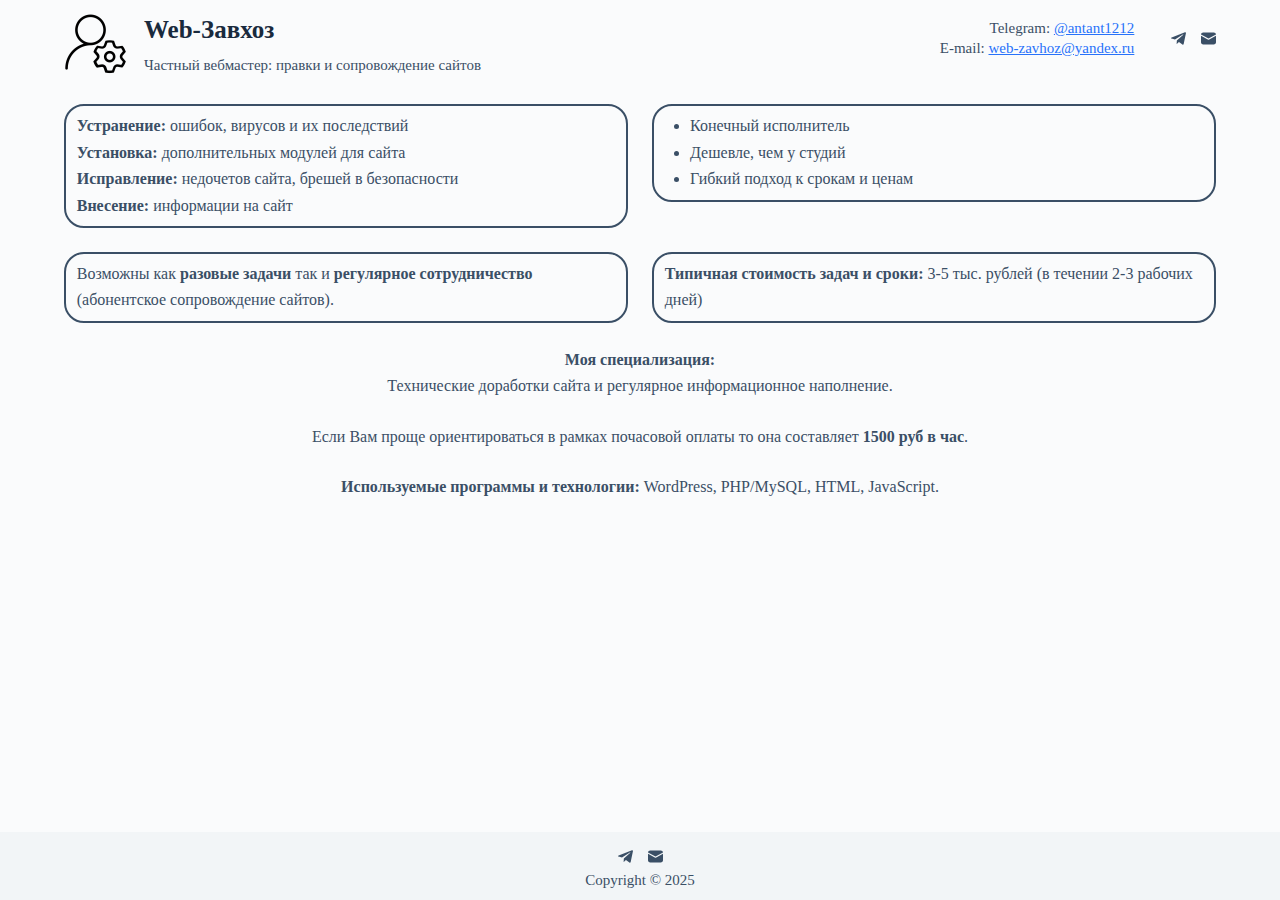
==== index.html @ 30b92ff2 "Add files via upload" ====
<!doctype html>
<html lang="ru-RU">
<head>
	
	<meta charset="UTF-8">
	<meta name="viewport" content="width=device-width, initial-scale=1, maximum-scale=5, viewport-fit=cover">
	<link rel="profile" href="https://gmpg.org/xfn/11">

	<title>Web-завхоз &#8212; Частный вебмастер: правки и сопровождение сайтов</title>
<meta name='robots' content='max-image-preview:large' />
	<style>img:is([sizes="auto" i], [sizes^="auto," i]) { contain-intrinsic-size: 3000px 1500px }</style>
	<link rel="alternate" type="application/rss+xml" title="Web-завхоз &raquo; Лента" href="feed/index.html" />
<link rel="alternate" type="application/rss+xml" title="Web-завхоз &raquo; Лента комментариев" href="comments/feed/index.html" />
<link rel='stylesheet' id='wp-block-library-css' href='wordpress/wp-includes/css/dist/block-library/style.min.css@ver=6.8.css' media='all' />
<style id='global-styles-inline-css'>
:root{--wp--preset--aspect-ratio--square: 1;--wp--preset--aspect-ratio--4-3: 4/3;--wp--preset--aspect-ratio--3-4: 3/4;--wp--preset--aspect-ratio--3-2: 3/2;--wp--preset--aspect-ratio--2-3: 2/3;--wp--preset--aspect-ratio--16-9: 16/9;--wp--preset--aspect-ratio--9-16: 9/16;--wp--preset--color--black: #000000;--wp--preset--color--cyan-bluish-gray: #abb8c3;--wp--preset--color--white: #ffffff;--wp--preset--color--pale-pink: #f78da7;--wp--preset--color--vivid-red: #cf2e2e;--wp--preset--color--luminous-vivid-orange: #ff6900;--wp--preset--color--luminous-vivid-amber: #fcb900;--wp--preset--color--light-green-cyan: #7bdcb5;--wp--preset--color--vivid-green-cyan: #00d084;--wp--preset--color--pale-cyan-blue: #8ed1fc;--wp--preset--color--vivid-cyan-blue: #0693e3;--wp--preset--color--vivid-purple: #9b51e0;--wp--preset--color--palette-color-1: var(--theme-palette-color-1, #2872fa);--wp--preset--color--palette-color-2: var(--theme-palette-color-2, #1559ed);--wp--preset--color--palette-color-3: var(--theme-palette-color-3, #3A4F66);--wp--preset--color--palette-color-4: var(--theme-palette-color-4, #192a3d);--wp--preset--color--palette-color-5: var(--theme-palette-color-5, #e1e8ed);--wp--preset--color--palette-color-6: var(--theme-palette-color-6, #f2f5f7);--wp--preset--color--palette-color-7: var(--theme-palette-color-7, #FAFBFC);--wp--preset--color--palette-color-8: var(--theme-palette-color-8, #ffffff);--wp--preset--gradient--vivid-cyan-blue-to-vivid-purple: linear-gradient(135deg,rgba(6,147,227,1) 0%,rgb(155,81,224) 100%);--wp--preset--gradient--light-green-cyan-to-vivid-green-cyan: linear-gradient(135deg,rgb(122,220,180) 0%,rgb(0,208,130) 100%);--wp--preset--gradient--luminous-vivid-amber-to-luminous-vivid-orange: linear-gradient(135deg,rgba(252,185,0,1) 0%,rgba(255,105,0,1) 100%);--wp--preset--gradient--luminous-vivid-orange-to-vivid-red: linear-gradient(135deg,rgba(255,105,0,1) 0%,rgb(207,46,46) 100%);--wp--preset--gradient--very-light-gray-to-cyan-bluish-gray: linear-gradient(135deg,rgb(238,238,238) 0%,rgb(169,184,195) 100%);--wp--preset--gradient--cool-to-warm-spectrum: linear-gradient(135deg,rgb(74,234,220) 0%,rgb(151,120,209) 20%,rgb(207,42,186) 40%,rgb(238,44,130) 60%,rgb(251,105,98) 80%,rgb(254,248,76) 100%);--wp--preset--gradient--blush-light-purple: linear-gradient(135deg,rgb(255,206,236) 0%,rgb(152,150,240) 100%);--wp--preset--gradient--blush-bordeaux: linear-gradient(135deg,rgb(254,205,165) 0%,rgb(254,45,45) 50%,rgb(107,0,62) 100%);--wp--preset--gradient--luminous-dusk: linear-gradient(135deg,rgb(255,203,112) 0%,rgb(199,81,192) 50%,rgb(65,88,208) 100%);--wp--preset--gradient--pale-ocean: linear-gradient(135deg,rgb(255,245,203) 0%,rgb(182,227,212) 50%,rgb(51,167,181) 100%);--wp--preset--gradient--electric-grass: linear-gradient(135deg,rgb(202,248,128) 0%,rgb(113,206,126) 100%);--wp--preset--gradient--midnight: linear-gradient(135deg,rgb(2,3,129) 0%,rgb(40,116,252) 100%);--wp--preset--gradient--juicy-peach: linear-gradient(to right, #ffecd2 0%, #fcb69f 100%);--wp--preset--gradient--young-passion: linear-gradient(to right, #ff8177 0%, #ff867a 0%, #ff8c7f 21%, #f99185 52%, #cf556c 78%, #b12a5b 100%);--wp--preset--gradient--true-sunset: linear-gradient(to right, #fa709a 0%, #fee140 100%);--wp--preset--gradient--morpheus-den: linear-gradient(to top, #30cfd0 0%, #330867 100%);--wp--preset--gradient--plum-plate: linear-gradient(135deg, #667eea 0%, #764ba2 100%);--wp--preset--gradient--aqua-splash: linear-gradient(15deg, #13547a 0%, #80d0c7 100%);--wp--preset--gradient--love-kiss: linear-gradient(to top, #ff0844 0%, #ffb199 100%);--wp--preset--gradient--new-retrowave: linear-gradient(to top, #3b41c5 0%, #a981bb 49%, #ffc8a9 100%);--wp--preset--gradient--plum-bath: linear-gradient(to top, #cc208e 0%, #6713d2 100%);--wp--preset--gradient--high-flight: linear-gradient(to right, #0acffe 0%, #495aff 100%);--wp--preset--gradient--teen-party: linear-gradient(-225deg, #FF057C 0%, #8D0B93 50%, #321575 100%);--wp--preset--gradient--fabled-sunset: linear-gradient(-225deg, #231557 0%, #44107A 29%, #FF1361 67%, #FFF800 100%);--wp--preset--gradient--arielle-smile: radial-gradient(circle 248px at center, #16d9e3 0%, #30c7ec 47%, #46aef7 100%);--wp--preset--gradient--itmeo-branding: linear-gradient(180deg, #2af598 0%, #009efd 100%);--wp--preset--gradient--deep-blue: linear-gradient(to right, #6a11cb 0%, #2575fc 100%);--wp--preset--gradient--strong-bliss: linear-gradient(to right, #f78ca0 0%, #f9748f 19%, #fd868c 60%, #fe9a8b 100%);--wp--preset--gradient--sweet-period: linear-gradient(to top, #3f51b1 0%, #5a55ae 13%, #7b5fac 25%, #8f6aae 38%, #a86aa4 50%, #cc6b8e 62%, #f18271 75%, #f3a469 87%, #f7c978 100%);--wp--preset--gradient--purple-division: linear-gradient(to top, #7028e4 0%, #e5b2ca 100%);--wp--preset--gradient--cold-evening: linear-gradient(to top, #0c3483 0%, #a2b6df 100%, #6b8cce 100%, #a2b6df 100%);--wp--preset--gradient--mountain-rock: linear-gradient(to right, #868f96 0%, #596164 100%);--wp--preset--gradient--desert-hump: linear-gradient(to top, #c79081 0%, #dfa579 100%);--wp--preset--gradient--ethernal-constance: linear-gradient(to top, #09203f 0%, #537895 100%);--wp--preset--gradient--happy-memories: linear-gradient(-60deg, #ff5858 0%, #f09819 100%);--wp--preset--gradient--grown-early: linear-gradient(to top, #0ba360 0%, #3cba92 100%);--wp--preset--gradient--morning-salad: linear-gradient(-225deg, #B7F8DB 0%, #50A7C2 100%);--wp--preset--gradient--night-call: linear-gradient(-225deg, #AC32E4 0%, #7918F2 48%, #4801FF 100%);--wp--preset--gradient--mind-crawl: linear-gradient(-225deg, #473B7B 0%, #3584A7 51%, #30D2BE 100%);--wp--preset--gradient--angel-care: linear-gradient(-225deg, #FFE29F 0%, #FFA99F 48%, #FF719A 100%);--wp--preset--gradient--juicy-cake: linear-gradient(to top, #e14fad 0%, #f9d423 100%);--wp--preset--gradient--rich-metal: linear-gradient(to right, #d7d2cc 0%, #304352 100%);--wp--preset--gradient--mole-hall: linear-gradient(-20deg, #616161 0%, #9bc5c3 100%);--wp--preset--gradient--cloudy-knoxville: linear-gradient(120deg, #fdfbfb 0%, #ebedee 100%);--wp--preset--gradient--soft-grass: linear-gradient(to top, #c1dfc4 0%, #deecdd 100%);--wp--preset--gradient--saint-petersburg: linear-gradient(135deg, #f5f7fa 0%, #c3cfe2 100%);--wp--preset--gradient--everlasting-sky: linear-gradient(135deg, #fdfcfb 0%, #e2d1c3 100%);--wp--preset--gradient--kind-steel: linear-gradient(-20deg, #e9defa 0%, #fbfcdb 100%);--wp--preset--gradient--over-sun: linear-gradient(60deg, #abecd6 0%, #fbed96 100%);--wp--preset--gradient--premium-white: linear-gradient(to top, #d5d4d0 0%, #d5d4d0 1%, #eeeeec 31%, #efeeec 75%, #e9e9e7 100%);--wp--preset--gradient--clean-mirror: linear-gradient(45deg, #93a5cf 0%, #e4efe9 100%);--wp--preset--gradient--wild-apple: linear-gradient(to top, #d299c2 0%, #fef9d7 100%);--wp--preset--gradient--snow-again: linear-gradient(to top, #e6e9f0 0%, #eef1f5 100%);--wp--preset--gradient--confident-cloud: linear-gradient(to top, #dad4ec 0%, #dad4ec 1%, #f3e7e9 100%);--wp--preset--gradient--glass-water: linear-gradient(to top, #dfe9f3 0%, white 100%);--wp--preset--gradient--perfect-white: linear-gradient(-225deg, #E3FDF5 0%, #FFE6FA 100%);--wp--preset--font-size--small: 13px;--wp--preset--font-size--medium: 20px;--wp--preset--font-size--large: clamp(22px, 1.375rem + ((1vw - 3.2px) * 0.625), 30px);--wp--preset--font-size--x-large: clamp(30px, 1.875rem + ((1vw - 3.2px) * 1.563), 50px);--wp--preset--font-size--xx-large: clamp(45px, 2.813rem + ((1vw - 3.2px) * 2.734), 80px);--wp--preset--spacing--20: 0.44rem;--wp--preset--spacing--30: 0.67rem;--wp--preset--spacing--40: 1rem;--wp--preset--spacing--50: 1.5rem;--wp--preset--spacing--60: 2.25rem;--wp--preset--spacing--70: 3.38rem;--wp--preset--spacing--80: 5.06rem;--wp--preset--shadow--natural: 6px 6px 9px rgba(0, 0, 0, 0.2);--wp--preset--shadow--deep: 12px 12px 50px rgba(0, 0, 0, 0.4);--wp--preset--shadow--sharp: 6px 6px 0px rgba(0, 0, 0, 0.2);--wp--preset--shadow--outlined: 6px 6px 0px -3px rgba(255, 255, 255, 1), 6px 6px rgba(0, 0, 0, 1);--wp--preset--shadow--crisp: 6px 6px 0px rgba(0, 0, 0, 1);}:root { --wp--style--global--content-size: var(--theme-block-max-width);--wp--style--global--wide-size: var(--theme-block-wide-max-width); }:where(body) { margin: 0; }.wp-site-blocks > .alignleft { float: left; margin-right: 2em; }.wp-site-blocks > .alignright { float: right; margin-left: 2em; }.wp-site-blocks > .aligncenter { justify-content: center; margin-left: auto; margin-right: auto; }:where(.wp-site-blocks) > * { margin-block-start: var(--theme-content-spacing); margin-block-end: 0; }:where(.wp-site-blocks) > :first-child { margin-block-start: 0; }:where(.wp-site-blocks) > :last-child { margin-block-end: 0; }:root { --wp--style--block-gap: var(--theme-content-spacing); }:root :where(.is-layout-flow) > :first-child{margin-block-start: 0;}:root :where(.is-layout-flow) > :last-child{margin-block-end: 0;}:root :where(.is-layout-flow) > *{margin-block-start: var(--theme-content-spacing);margin-block-end: 0;}:root :where(.is-layout-constrained) > :first-child{margin-block-start: 0;}:root :where(.is-layout-constrained) > :last-child{margin-block-end: 0;}:root :where(.is-layout-constrained) > *{margin-block-start: var(--theme-content-spacing);margin-block-end: 0;}:root :where(.is-layout-flex){gap: var(--theme-content-spacing);}:root :where(.is-layout-grid){gap: var(--theme-content-spacing);}.is-layout-flow > .alignleft{float: left;margin-inline-start: 0;margin-inline-end: 2em;}.is-layout-flow > .alignright{float: right;margin-inline-start: 2em;margin-inline-end: 0;}.is-layout-flow > .aligncenter{margin-left: auto !important;margin-right: auto !important;}.is-layout-constrained > .alignleft{float: left;margin-inline-start: 0;margin-inline-end: 2em;}.is-layout-constrained > .alignright{float: right;margin-inline-start: 2em;margin-inline-end: 0;}.is-layout-constrained > .aligncenter{margin-left: auto !important;margin-right: auto !important;}.is-layout-constrained > :where(:not(.alignleft):not(.alignright):not(.alignfull)){max-width: var(--wp--style--global--content-size);margin-left: auto !important;margin-right: auto !important;}.is-layout-constrained > .alignwide{max-width: var(--wp--style--global--wide-size);}body .is-layout-flex{display: flex;}.is-layout-flex{flex-wrap: wrap;align-items: center;}.is-layout-flex > :is(*, div){margin: 0;}body .is-layout-grid{display: grid;}.is-layout-grid > :is(*, div){margin: 0;}body{padding-top: 0px;padding-right: 0px;padding-bottom: 0px;padding-left: 0px;}.has-black-color{color: var(--wp--preset--color--black) !important;}.has-cyan-bluish-gray-color{color: var(--wp--preset--color--cyan-bluish-gray) !important;}.has-white-color{color: var(--wp--preset--color--white) !important;}.has-pale-pink-color{color: var(--wp--preset--color--pale-pink) !important;}.has-vivid-red-color{color: var(--wp--preset--color--vivid-red) !important;}.has-luminous-vivid-orange-color{color: var(--wp--preset--color--luminous-vivid-orange) !important;}.has-luminous-vivid-amber-color{color: var(--wp--preset--color--luminous-vivid-amber) !important;}.has-light-green-cyan-color{color: var(--wp--preset--color--light-green-cyan) !important;}.has-vivid-green-cyan-color{color: var(--wp--preset--color--vivid-green-cyan) !important;}.has-pale-cyan-blue-color{color: var(--wp--preset--color--pale-cyan-blue) !important;}.has-vivid-cyan-blue-color{color: var(--wp--preset--color--vivid-cyan-blue) !important;}.has-vivid-purple-color{color: var(--wp--preset--color--vivid-purple) !important;}.has-palette-color-1-color{color: var(--wp--preset--color--palette-color-1) !important;}.has-palette-color-2-color{color: var(--wp--preset--color--palette-color-2) !important;}.has-palette-color-3-color{color: var(--wp--preset--color--palette-color-3) !important;}.has-palette-color-4-color{color: var(--wp--preset--color--palette-color-4) !important;}.has-palette-color-5-color{color: var(--wp--preset--color--palette-color-5) !important;}.has-palette-color-6-color{color: var(--wp--preset--color--palette-color-6) !important;}.has-palette-color-7-color{color: var(--wp--preset--color--palette-color-7) !important;}.has-palette-color-8-color{color: var(--wp--preset--color--palette-color-8) !important;}.has-black-background-color{background-color: var(--wp--preset--color--black) !important;}.has-cyan-bluish-gray-background-color{background-color: var(--wp--preset--color--cyan-bluish-gray) !important;}.has-white-background-color{background-color: var(--wp--preset--color--white) !important;}.has-pale-pink-background-color{background-color: var(--wp--preset--color--pale-pink) !important;}.has-vivid-red-background-color{background-color: var(--wp--preset--color--vivid-red) !important;}.has-luminous-vivid-orange-background-color{background-color: var(--wp--preset--color--luminous-vivid-orange) !important;}.has-luminous-vivid-amber-background-color{background-color: var(--wp--preset--color--luminous-vivid-amber) !important;}.has-light-green-cyan-background-color{background-color: var(--wp--preset--color--light-green-cyan) !important;}.has-vivid-green-cyan-background-color{background-color: var(--wp--preset--color--vivid-green-cyan) !important;}.has-pale-cyan-blue-background-color{background-color: var(--wp--preset--color--pale-cyan-blue) !important;}.has-vivid-cyan-blue-background-color{background-color: var(--wp--preset--color--vivid-cyan-blue) !important;}.has-vivid-purple-background-color{background-color: var(--wp--preset--color--vivid-purple) !important;}.has-palette-color-1-background-color{background-color: var(--wp--preset--color--palette-color-1) !important;}.has-palette-color-2-background-color{background-color: var(--wp--preset--color--palette-color-2) !important;}.has-palette-color-3-background-color{background-color: var(--wp--preset--color--palette-color-3) !important;}.has-palette-color-4-background-color{background-color: var(--wp--preset--color--palette-color-4) !important;}.has-palette-color-5-background-color{background-color: var(--wp--preset--color--palette-color-5) !important;}.has-palette-color-6-background-color{background-color: var(--wp--preset--color--palette-color-6) !important;}.has-palette-color-7-background-color{background-color: var(--wp--preset--color--palette-color-7) !important;}.has-palette-color-8-background-color{background-color: var(--wp--preset--color--palette-color-8) !important;}.has-black-border-color{border-color: var(--wp--preset--color--black) !important;}.has-cyan-bluish-gray-border-color{border-color: var(--wp--preset--color--cyan-bluish-gray) !important;}.has-white-border-color{border-color: var(--wp--preset--color--white) !important;}.has-pale-pink-border-color{border-color: var(--wp--preset--color--pale-pink) !important;}.has-vivid-red-border-color{border-color: var(--wp--preset--color--vivid-red) !important;}.has-luminous-vivid-orange-border-color{border-color: var(--wp--preset--color--luminous-vivid-orange) !important;}.has-luminous-vivid-amber-border-color{border-color: var(--wp--preset--color--luminous-vivid-amber) !important;}.has-light-green-cyan-border-color{border-color: var(--wp--preset--color--light-green-cyan) !important;}.has-vivid-green-cyan-border-color{border-color: var(--wp--preset--color--vivid-green-cyan) !important;}.has-pale-cyan-blue-border-color{border-color: var(--wp--preset--color--pale-cyan-blue) !important;}.has-vivid-cyan-blue-border-color{border-color: var(--wp--preset--color--vivid-cyan-blue) !important;}.has-vivid-purple-border-color{border-color: var(--wp--preset--color--vivid-purple) !important;}.has-palette-color-1-border-color{border-color: var(--wp--preset--color--palette-color-1) !important;}.has-palette-color-2-border-color{border-color: var(--wp--preset--color--palette-color-2) !important;}.has-palette-color-3-border-color{border-color: var(--wp--preset--color--palette-color-3) !important;}.has-palette-color-4-border-color{border-color: var(--wp--preset--color--palette-color-4) !important;}.has-palette-color-5-border-color{border-color: var(--wp--preset--color--palette-color-5) !important;}.has-palette-color-6-border-color{border-color: var(--wp--preset--color--palette-color-6) !important;}.has-palette-color-7-border-color{border-color: var(--wp--preset--color--palette-color-7) !important;}.has-palette-color-8-border-color{border-color: var(--wp--preset--color--palette-color-8) !important;}.has-vivid-cyan-blue-to-vivid-purple-gradient-background{background: var(--wp--preset--gradient--vivid-cyan-blue-to-vivid-purple) !important;}.has-light-green-cyan-to-vivid-green-cyan-gradient-background{background: var(--wp--preset--gradient--light-green-cyan-to-vivid-green-cyan) !important;}.has-luminous-vivid-amber-to-luminous-vivid-orange-gradient-background{background: var(--wp--preset--gradient--luminous-vivid-amber-to-luminous-vivid-orange) !important;}.has-luminous-vivid-orange-to-vivid-red-gradient-background{background: var(--wp--preset--gradient--luminous-vivid-orange-to-vivid-red) !important;}.has-very-light-gray-to-cyan-bluish-gray-gradient-background{background: var(--wp--preset--gradient--very-light-gray-to-cyan-bluish-gray) !important;}.has-cool-to-warm-spectrum-gradient-background{background: var(--wp--preset--gradient--cool-to-warm-spectrum) !important;}.has-blush-light-purple-gradient-background{background: var(--wp--preset--gradient--blush-light-purple) !important;}.has-blush-bordeaux-gradient-background{background: var(--wp--preset--gradient--blush-bordeaux) !important;}.has-luminous-dusk-gradient-background{background: var(--wp--preset--gradient--luminous-dusk) !important;}.has-pale-ocean-gradient-background{background: var(--wp--preset--gradient--pale-ocean) !important;}.has-electric-grass-gradient-background{background: var(--wp--preset--gradient--electric-grass) !important;}.has-midnight-gradient-background{background: var(--wp--preset--gradient--midnight) !important;}.has-juicy-peach-gradient-background{background: var(--wp--preset--gradient--juicy-peach) !important;}.has-young-passion-gradient-background{background: var(--wp--preset--gradient--young-passion) !important;}.has-true-sunset-gradient-background{background: var(--wp--preset--gradient--true-sunset) !important;}.has-morpheus-den-gradient-background{background: var(--wp--preset--gradient--morpheus-den) !important;}.has-plum-plate-gradient-background{background: var(--wp--preset--gradient--plum-plate) !important;}.has-aqua-splash-gradient-background{background: var(--wp--preset--gradient--aqua-splash) !important;}.has-love-kiss-gradient-background{background: var(--wp--preset--gradient--love-kiss) !important;}.has-new-retrowave-gradient-background{background: var(--wp--preset--gradient--new-retrowave) !important;}.has-plum-bath-gradient-background{background: var(--wp--preset--gradient--plum-bath) !important;}.has-high-flight-gradient-background{background: var(--wp--preset--gradient--high-flight) !important;}.has-teen-party-gradient-background{background: var(--wp--preset--gradient--teen-party) !important;}.has-fabled-sunset-gradient-background{background: var(--wp--preset--gradient--fabled-sunset) !important;}.has-arielle-smile-gradient-background{background: var(--wp--preset--gradient--arielle-smile) !important;}.has-itmeo-branding-gradient-background{background: var(--wp--preset--gradient--itmeo-branding) !important;}.has-deep-blue-gradient-background{background: var(--wp--preset--gradient--deep-blue) !important;}.has-strong-bliss-gradient-background{background: var(--wp--preset--gradient--strong-bliss) !important;}.has-sweet-period-gradient-background{background: var(--wp--preset--gradient--sweet-period) !important;}.has-purple-division-gradient-background{background: var(--wp--preset--gradient--purple-division) !important;}.has-cold-evening-gradient-background{background: var(--wp--preset--gradient--cold-evening) !important;}.has-mountain-rock-gradient-background{background: var(--wp--preset--gradient--mountain-rock) !important;}.has-desert-hump-gradient-background{background: var(--wp--preset--gradient--desert-hump) !important;}.has-ethernal-constance-gradient-background{background: var(--wp--preset--gradient--ethernal-constance) !important;}.has-happy-memories-gradient-background{background: var(--wp--preset--gradient--happy-memories) !important;}.has-grown-early-gradient-background{background: var(--wp--preset--gradient--grown-early) !important;}.has-morning-salad-gradient-background{background: var(--wp--preset--gradient--morning-salad) !important;}.has-night-call-gradient-background{background: var(--wp--preset--gradient--night-call) !important;}.has-mind-crawl-gradient-background{background: var(--wp--preset--gradient--mind-crawl) !important;}.has-angel-care-gradient-background{background: var(--wp--preset--gradient--angel-care) !important;}.has-juicy-cake-gradient-background{background: var(--wp--preset--gradient--juicy-cake) !important;}.has-rich-metal-gradient-background{background: var(--wp--preset--gradient--rich-metal) !important;}.has-mole-hall-gradient-background{background: var(--wp--preset--gradient--mole-hall) !important;}.has-cloudy-knoxville-gradient-background{background: var(--wp--preset--gradient--cloudy-knoxville) !important;}.has-soft-grass-gradient-background{background: var(--wp--preset--gradient--soft-grass) !important;}.has-saint-petersburg-gradient-background{background: var(--wp--preset--gradient--saint-petersburg) !important;}.has-everlasting-sky-gradient-background{background: var(--wp--preset--gradient--everlasting-sky) !important;}.has-kind-steel-gradient-background{background: var(--wp--preset--gradient--kind-steel) !important;}.has-over-sun-gradient-background{background: var(--wp--preset--gradient--over-sun) !important;}.has-premium-white-gradient-background{background: var(--wp--preset--gradient--premium-white) !important;}.has-clean-mirror-gradient-background{background: var(--wp--preset--gradient--clean-mirror) !important;}.has-wild-apple-gradient-background{background: var(--wp--preset--gradient--wild-apple) !important;}.has-snow-again-gradient-background{background: var(--wp--preset--gradient--snow-again) !important;}.has-confident-cloud-gradient-background{background: var(--wp--preset--gradient--confident-cloud) !important;}.has-glass-water-gradient-background{background: var(--wp--preset--gradient--glass-water) !important;}.has-perfect-white-gradient-background{background: var(--wp--preset--gradient--perfect-white) !important;}.has-small-font-size{font-size: var(--wp--preset--font-size--small) !important;}.has-medium-font-size{font-size: var(--wp--preset--font-size--medium) !important;}.has-large-font-size{font-size: var(--wp--preset--font-size--large) !important;}.has-x-large-font-size{font-size: var(--wp--preset--font-size--x-large) !important;}.has-xx-large-font-size{font-size: var(--wp--preset--font-size--xx-large) !important;}
:root :where(.wp-block-pullquote){font-size: clamp(0.984em, 0.984rem + ((1vw - 0.2em) * 0.645), 1.5em);line-height: 1.6;}
</style>
<link rel='stylesheet' id='parent-style-css' href='wordpress/wp-content/themes/blocksy/style.css@ver=6.8.css' media='all' />
<link rel='stylesheet' id='child-style-css' href='wordpress/wp-content/themes/blocksy-child/style.css@ver=1.0.css' media='all' />
<link rel='stylesheet' id='ct-main-styles-css' href='wordpress/wp-content/themes/blocksy/static/bundle/main.min.css@ver=2.0.92.css' media='all' />
<link rel="https://api.w.org/" href="wp-json/index.html" /><link rel="alternate" title="JSON" type="application/json" href="wp-json/wp/v2/pages/35" /><link rel="EditURI" type="application/rsd+xml" title="RSD" href="https://web-zavhoz.ru/wordpress/xmlrpc.php?rsd" />
<meta name="generator" content="WordPress 6.8" />
<link rel="canonical" href="index.html" />
<link rel='shortlink' href='index.html' />
<link rel="alternate" title="oEmbed (JSON)" type="application/json+oembed" href="https://web-zavhoz.ru/wp-json/oembed/1.0/embed@url=https%3A%2F%2Fweb-zavhoz.ru%2F" />
<link rel="alternate" title="oEmbed (XML)" type="text/xml+oembed" href="https://web-zavhoz.ru/wp-json/oembed/1.0/embed@url=https%3A%2F%2Fweb-zavhoz.ru%2F&amp;format=xml.tmp" />
<noscript><link rel='stylesheet' href='wordpress/wp-content/themes/blocksy/static/bundle/no-scripts.min.css' type='text/css'></noscript>
<style id="ct-main-styles-inline-css">[data-header*="type-1"] .ct-header [data-id="logo"] .site-logo-container {--logo-max-height:64px;} [data-header*="type-1"] .ct-header [data-id="logo"] .site-title {--theme-font-weight:700;--theme-text-transform:capitalize;--theme-text-decoration:none;--theme-font-size:25px;--theme-line-height:1.5;--theme-link-initial-color:var(--theme-palette-color-4);} [data-header*="type-1"] .ct-header [data-id="logo"] .site-description {--theme-font-weight:500;--theme-font-size:15px;} [data-header*="type-1"] .ct-header [data-id="logo"] {--margin:8pt 0pt 0pt 0pt !important;} [data-header*="type-1"] .ct-header [data-row*="middle"] {--height:20px;background-color:rgba(255, 255, 255, 0);background-image:none;--theme-border-top:none;--theme-border-bottom:none;--theme-box-shadow:none;} [data-header*="type-1"] .ct-header [data-row*="middle"] > div {--theme-border-top:none;--theme-border-bottom:none;} [data-header*="type-1"] [data-id="mobile-menu"] {--theme-font-weight:700;--theme-font-size:20px;--theme-link-initial-color:#ffffff;--mobile-menu-divider:none;} [data-header*="type-1"] #offcanvas {--theme-box-shadow:0px 0px 70px rgba(0, 0, 0, 0.35);--side-panel-width:500px;--panel-content-height:100%;} [data-header*="type-1"] #offcanvas .ct-panel-inner {background-color:rgba(18, 21, 25, 0.98);} [data-header*="type-1"] [data-id="socials"].ct-header-socials .ct-label {--theme-font-weight:600;--theme-text-transform:uppercase;--theme-font-size:12px;} [data-header*="type-1"] [data-id="socials"].ct-header-socials [data-color="custom"] {--background-color:rgba(218, 222, 228, 0.3);--background-hover-color:var(--theme-palette-color-1);} [data-header*="type-1"] .ct-header [data-id="text"] {--max-width:100%;--theme-font-size:15px;--theme-line-height:1.3;--margin:0pt 20pt 0pt 0pt !important;--horizontal-alignment:right;} [data-header*="type-1"] {--header-height:20px;} [data-header*="type-1"] .ct-header {background-image:none;} [data-footer*="type-1"] .ct-footer [data-row*="bottom"] > div {--container-spacing:0px;--theme-border:none;--theme-border-top:none;--theme-border-bottom:none;--grid-template-columns:initial;} [data-footer*="type-1"] .ct-footer [data-row*="bottom"] .widget-title {--theme-font-size:16px;} [data-footer*="type-1"] .ct-footer [data-row*="bottom"] {--theme-border-top:none;--theme-border-bottom:none;background-color:transparent;} [data-footer*="type-1"] [data-id="copyright"] {--theme-font-weight:400;--theme-font-size:15px;--theme-line-height:1.3;} [data-footer*="type-1"] [data-column="copyright"] {--horizontal-alignment:center;} [data-footer*="type-1"] .ct-footer [data-row*="middle"] > div {--container-spacing:7px;--theme-border:none;--theme-border-top:none;--theme-border-bottom:none;--grid-template-columns:initial;} [data-footer*="type-1"] .ct-footer [data-row*="middle"] .widget-title {--theme-font-size:16px;} [data-footer*="type-1"] .ct-footer [data-row*="middle"] {--theme-border-top:none;--theme-border-bottom:none;background-color:transparent;} [data-footer*="type-1"] [data-column="socials"] {--horizontal-alignment:center;} [data-footer*="type-1"] [data-id="socials"].ct-footer-socials .ct-label {--theme-font-weight:600;--theme-text-transform:uppercase;--theme-font-size:12px;--visibility:none;} [data-footer*="type-1"] [data-id="socials"].ct-footer-socials [data-color="custom"] {--background-color:rgba(218, 222, 228, 0.3);--background-hover-color:var(--theme-palette-color-1);} [data-footer*="type-1"][data-footer*="reveal"] .site-main {--footer-box-shadow:0px 30px 50px rgba(0, 0, 0, 0.1);} [data-footer*="type-1"] .ct-footer {background-color:var(--theme-palette-color-6);--footer-container-padding:10px;} [data-footer*="type-1"] footer.ct-container {--footer-container-bottom-offset:50px;--footer-container-padding:0px 35px;}:root {--theme-font-family:Verdana;--theme-font-weight:400;--theme-text-transform:none;--theme-text-decoration:none;--theme-font-size:16px;--theme-line-height:1.65;--theme-letter-spacing:0em;--theme-button-font-weight:500;--theme-button-font-size:15px;--has-classic-forms:var(--true);--has-modern-forms:var(--false);--theme-form-field-border-initial-color:var(--theme-border-color);--theme-form-field-border-focus-color:var(--theme-palette-color-1);--theme-form-selection-field-initial-color:var(--theme-border-color);--theme-form-selection-field-active-color:var(--theme-palette-color-1);--theme-palette-color-1:#2872fa;--theme-palette-color-2:#1559ed;--theme-palette-color-3:#3A4F66;--theme-palette-color-4:#192a3d;--theme-palette-color-5:#e1e8ed;--theme-palette-color-6:#f2f5f7;--theme-palette-color-7:#FAFBFC;--theme-palette-color-8:#ffffff;--theme-text-color:var(--theme-palette-color-3);--theme-link-initial-color:var(--theme-palette-color-1);--theme-link-hover-color:var(--theme-palette-color-2);--theme-selection-text-color:#ffffff;--theme-selection-background-color:var(--theme-palette-color-1);--theme-border-color:var(--theme-palette-color-5);--theme-headings-color:var(--theme-palette-color-4);--theme-content-spacing:1.5em;--theme-button-min-height:40px;--theme-button-shadow:none;--theme-button-transform:none;--theme-button-text-initial-color:#ffffff;--theme-button-text-hover-color:#ffffff;--theme-button-background-initial-color:var(--theme-palette-color-1);--theme-button-background-hover-color:var(--theme-palette-color-2);--theme-button-border:none;--theme-button-padding:5px 20px;--theme-normal-container-max-width:1290px;--theme-content-vertical-spacing:27px;--theme-container-edge-spacing:90vw;--theme-narrow-container-max-width:750px;--theme-wide-offset:130px;}h1 {--theme-font-weight:700;--theme-font-size:40px;--theme-line-height:1.5;}h2 {--theme-font-weight:700;--theme-font-size:35px;--theme-line-height:1.5;}h3 {--theme-font-weight:700;--theme-font-size:30px;--theme-line-height:1.5;}h4 {--theme-font-weight:700;--theme-font-size:25px;--theme-line-height:1.5;}h5 {--theme-font-weight:700;--theme-font-size:20px;--theme-line-height:1.5;}h6 {--theme-font-weight:700;--theme-font-size:16px;--theme-line-height:1.5;}.wp-block-pullquote {--theme-font-family:Georgia;--theme-font-weight:600;--theme-font-size:25px;}pre, code, samp, kbd {--theme-font-family:monospace;--theme-font-weight:400;--theme-font-size:16px;}figcaption {--theme-font-size:14px;}.ct-sidebar .widget-title {--theme-font-size:20px;}.ct-breadcrumbs {--theme-font-weight:600;--theme-text-transform:uppercase;--theme-font-size:12px;}body {background-color:var(--theme-palette-color-7);background-image:none;} [data-prefix="single_blog_post"] .entry-header .page-title {--theme-font-size:30px;} [data-prefix="single_blog_post"] .entry-header .entry-meta {--theme-font-weight:600;--theme-text-transform:uppercase;--theme-font-size:12px;--theme-line-height:1.3;} [data-prefix="categories"] .entry-header .page-title {--theme-font-size:30px;} [data-prefix="categories"] .entry-header .entry-meta {--theme-font-weight:600;--theme-text-transform:uppercase;--theme-font-size:12px;--theme-line-height:1.3;} [data-prefix="search"] .entry-header .page-title {--theme-font-size:30px;} [data-prefix="search"] .entry-header .entry-meta {--theme-font-weight:600;--theme-text-transform:uppercase;--theme-font-size:12px;--theme-line-height:1.3;} [data-prefix="author"] .entry-header .page-title {--theme-font-size:30px;} [data-prefix="author"] .entry-header .entry-meta {--theme-font-weight:600;--theme-text-transform:uppercase;--theme-font-size:12px;--theme-line-height:1.3;} [data-prefix="author"] .hero-section[data-type="type-2"] {background-color:var(--theme-palette-color-6);background-image:none;--container-padding:50px 0px;} [data-prefix="blog"] .entries {--grid-template-columns:repeat(3, minmax(0, 1fr));} [data-prefix="blog"] .entry-card .entry-title {--theme-font-size:20px;--theme-line-height:1.3;} [data-prefix="blog"] .entry-card .entry-meta {--theme-font-weight:600;--theme-text-transform:uppercase;--theme-font-size:12px;} [data-prefix="blog"] .entry-card {background-color:var(--theme-palette-color-8);--theme-box-shadow:0px 12px 18px -6px rgba(34, 56, 101, 0.04);} [data-prefix="categories"] .entries {--grid-template-columns:repeat(3, minmax(0, 1fr));} [data-prefix="categories"] .entry-card .entry-title {--theme-font-size:20px;--theme-line-height:1.3;} [data-prefix="categories"] .entry-card .entry-meta {--theme-font-weight:600;--theme-text-transform:uppercase;--theme-font-size:12px;} [data-prefix="categories"] .entry-card {background-color:var(--theme-palette-color-8);--theme-box-shadow:0px 12px 18px -6px rgba(34, 56, 101, 0.04);} [data-prefix="author"] .entries {--grid-template-columns:repeat(3, minmax(0, 1fr));} [data-prefix="author"] .entry-card .entry-title {--theme-font-size:20px;--theme-line-height:1.3;} [data-prefix="author"] .entry-card .entry-meta {--theme-font-weight:600;--theme-text-transform:uppercase;--theme-font-size:12px;} [data-prefix="author"] .entry-card {background-color:var(--theme-palette-color-8);--theme-box-shadow:0px 12px 18px -6px rgba(34, 56, 101, 0.04);} [data-prefix="search"] .entries {--grid-template-columns:repeat(3, minmax(0, 1fr));} [data-prefix="search"] .entry-card .entry-title {--theme-font-size:20px;--theme-line-height:1.3;} [data-prefix="search"] .entry-card .entry-meta {--theme-font-weight:600;--theme-text-transform:uppercase;--theme-font-size:12px;} [data-prefix="search"] .entry-card {background-color:var(--theme-palette-color-8);--theme-box-shadow:0px 12px 18px -6px rgba(34, 56, 101, 0.04);}form textarea {--theme-form-field-height:170px;}.ct-sidebar {--theme-link-initial-color:var(--theme-text-color);}aside[data-type="type-3"] {--theme-border:1px solid rgba(224, 229, 235, 0.8);} [data-prefix="single_blog_post"] [class*="ct-container"] > article[class*="post"] {--has-boxed:var(--false);--has-wide:var(--true);} [data-prefix="single_page"] [class*="ct-container"] > article[class*="post"] {--has-boxed:var(--false);--has-wide:var(--true);}@media (max-width: 999.98px) {[data-header*="type-1"] .ct-header [data-id="logo"] {--horizontal-alignment:left;} [data-header*="type-1"] #offcanvas {--side-panel-width:65vw;} [data-footer*="type-1"] .ct-footer [data-row*="bottom"] > div {--grid-template-columns:initial;} [data-footer*="type-1"] .ct-footer [data-row*="middle"] > div {--grid-template-columns:initial;} [data-footer*="type-1"] footer.ct-container {--footer-container-padding:0vw 4vw;} [data-prefix="blog"] .entries {--grid-template-columns:repeat(2, minmax(0, 1fr));} [data-prefix="categories"] .entries {--grid-template-columns:repeat(2, minmax(0, 1fr));} [data-prefix="author"] .entries {--grid-template-columns:repeat(2, minmax(0, 1fr));} [data-prefix="search"] .entries {--grid-template-columns:repeat(2, minmax(0, 1fr));}}@media (max-width: 689.98px) {[data-header*="type-1"] .ct-header [data-id="logo"] .site-title {--theme-font-size:22px;--theme-line-height:1.2;--theme-letter-spacing:0em;} [data-header*="type-1"] .ct-header [data-id="logo"] .site-description {--theme-font-size:14px;--theme-line-height:1.3;--theme-letter-spacing:0em;} [data-header*="type-1"] .ct-header [data-id="logo"] {--horizontal-alignment:center;} [data-header*="type-1"] #offcanvas {--side-panel-width:90vw;} [data-footer*="type-1"] .ct-footer [data-row*="bottom"] > div {--container-spacing:3px;--grid-template-columns:initial;} [data-footer*="type-1"] .ct-footer [data-row*="middle"] > div {--container-spacing:6px;--grid-template-columns:initial;} [data-footer*="type-1"] footer.ct-container {--footer-container-padding:0vw 5vw;} [data-prefix="blog"] .entries {--grid-template-columns:repeat(1, minmax(0, 1fr));} [data-prefix="blog"] .entry-card .entry-title {--theme-font-size:18px;} [data-prefix="categories"] .entries {--grid-template-columns:repeat(1, minmax(0, 1fr));} [data-prefix="categories"] .entry-card .entry-title {--theme-font-size:18px;} [data-prefix="author"] .entries {--grid-template-columns:repeat(1, minmax(0, 1fr));} [data-prefix="author"] .entry-card .entry-title {--theme-font-size:18px;} [data-prefix="search"] .entries {--grid-template-columns:repeat(1, minmax(0, 1fr));} [data-prefix="search"] .entry-card .entry-title {--theme-font-size:18px;}:root {--theme-container-edge-spacing:88vw;}}</style>
<link rel="icon" href="wordpress/wp-content/uploads/icon-admin-150x150.png" sizes="32x32" />
<link rel="icon" href="wordpress/wp-content/uploads/icon-admin-300x300.png" sizes="192x192" />
<link rel="apple-touch-icon" href="wordpress/wp-content/uploads/icon-admin-300x300.png" />
<meta name="msapplication-TileImage" content="https://web-zavhoz.ru/wordpress/wp-content/uploads/icon-admin-300x300.png" />
	</head>


<body class="home wp-singular page-template-default page page-id-35 wp-custom-logo wp-embed-responsive wp-theme-blocksy wp-child-theme-blocksy-child" data-link="type-2" data-prefix="single_page" data-header="type-1" data-footer="type-1" itemscope="itemscope" itemtype="https://schema.org/WebPage">

<a class="skip-link screen-reader-text" href="index.html#main">Перейти к сути</a><div class="ct-drawer-canvas" data-location="start"></div>
<div id="main-container">
	<header id="header" class="ct-header" data-id="type-1" itemscope="" itemtype="https://schema.org/WPHeader"><div data-device="desktop"><div data-row="middle" data-column-set="2"><div class="ct-container"><div data-column="start" data-placements="1"><div data-items="primary">
<div	class="site-branding"
	data-id="logo"	data-logo="left"	itemscope="itemscope" itemtype="https://schema.org/Organization">

			<a href="index.html" class="site-logo-container" rel="home" itemprop="url" ><img width="512" height="512" src="wordpress/wp-content/uploads/icon-admin.png" class="default-logo" alt="Веб-завхоз" decoding="async" fetchpriority="high" srcset="wordpress/wp-content/uploads/icon-admin.png 512w, wordpress/wp-content/uploads/icon-admin-300x300.png 300w, wordpress/wp-content/uploads/icon-admin-150x150.png 150w" sizes="(max-width: 512px) 100vw, 512px" /></a>	
			<div class="site-title-container">
							<span class="site-title " itemprop="name">
					<a href="index.html" rel="home" itemprop="url">
						Web-завхоз					</a>
				</span>
			
							<p class="site-description " itemprop="description">
					Частный вебмастер: правки и сопровождение сайтов				</p>
					</div>
	  </div>

</div></div><div data-column="end" data-placements="1"><div data-items="primary">
<div
	class="ct-header-text ct-hidden-sm ct-hidden-md"
	data-id="text">
	<div class="entry-content is-layout-flow">
		<p>Telegram: <a href="https://t.me/antant1212" target="_blank" rel="noopener">@antant1212</a><br />E-mail: <a href="mailto:web-zavhoz@yandex.ru">web-zavhoz@yandex.ru</a></p>	</div>
</div>

<div
	class="ct-header-socials "
	data-id="socials">

	
		<div class="ct-social-box" data-color="custom" data-icon-size="custom" data-icons-type="simple" >
			
			
							
				<a href="https://t.me/antant1212" data-network="telegram" aria-label="Telegram" target="_blank" rel="noopener noreferrer nofollow">
					<span class="ct-icon-container">
					<svg
					width="20px"
					height="20px"
					viewBox="0 0 20 20"
					aria-hidden="true">
						<path d="M19.9,3.1l-3,14.2c-0.2,1-0.8,1.3-1.7,0.8l-4.6-3.4l-2.2,2.1c-0.2,0.2-0.5,0.5-0.9,0.5l0.3-4.7L16.4,5c0.4-0.3-0.1-0.5-0.6-0.2L5.3,11.4L0.7,10c-1-0.3-1-1,0.2-1.5l17.7-6.8C19.5,1.4,20.2,1.9,19.9,3.1z"/>
					</svg>
				</span>				</a>
							
				<a href="mailto:&#119;eb&#045;&#122;avh&#111;&#122;&#064;&#121;ande&#120;&#046;&#114;&#117;" data-network="email" aria-label="Email" target="_blank" rel="noopener noreferrer nofollow">
					<span class="ct-icon-container">
					<svg
					width="20"
					height="20"
					viewBox="0 0 20 20"
					aria-hidden="true">
						<path d="M10,10.1L0,4.7C0.1,3.2,1.4,2,3,2h14c1.6,0,2.9,1.2,3,2.8L10,10.1z M10,11.8c-0.1,0-0.2,0-0.4-0.1L0,6.4V15c0,1.7,1.3,3,3,3h4.9h4.3H17c1.7,0,3-1.3,3-3V6.4l-9.6,5.2C10.2,11.7,10.1,11.7,10,11.8z"/>
					</svg>
				</span>				</a>
			
			
					</div>

	
</div>
</div></div></div></div></div><div data-device="mobile"><div data-row="middle" data-column-set="2"><div class="ct-container"><div data-column="start" data-placements="1"><div data-items="primary">
<div	class="site-branding"
	data-id="logo"	data-logo="left"	>

			<a href="index.html" class="site-logo-container" rel="home" itemprop="url" ><img width="512" height="512" src="wordpress/wp-content/uploads/icon-admin.png" class="default-logo" alt="Веб-завхоз" decoding="async" srcset="wordpress/wp-content/uploads/icon-admin.png 512w, wordpress/wp-content/uploads/icon-admin-300x300.png 300w, wordpress/wp-content/uploads/icon-admin-150x150.png 150w" sizes="(max-width: 512px) 100vw, 512px" /></a>	
			<div class="site-title-container">
							<span class="site-title " >
					<a href="index.html" rel="home" >
						Web-завхоз					</a>
				</span>
			
							<p class="site-description " >
					Частный вебмастер: правки и сопровождение сайтов				</p>
					</div>
	  </div>

</div></div><div data-column="end" data-placements="1"><div data-items="primary">
<div
	class="ct-header-socials "
	data-id="socials">

	
		<div class="ct-social-box" data-color="custom" data-icon-size="custom" data-icons-type="simple" >
			
			
							
				<a href="https://t.me/antant1212" data-network="telegram" aria-label="Telegram" target="_blank" rel="noopener noreferrer nofollow">
					<span class="ct-icon-container">
					<svg
					width="20px"
					height="20px"
					viewBox="0 0 20 20"
					aria-hidden="true">
						<path d="M19.9,3.1l-3,14.2c-0.2,1-0.8,1.3-1.7,0.8l-4.6-3.4l-2.2,2.1c-0.2,0.2-0.5,0.5-0.9,0.5l0.3-4.7L16.4,5c0.4-0.3-0.1-0.5-0.6-0.2L5.3,11.4L0.7,10c-1-0.3-1-1,0.2-1.5l17.7-6.8C19.5,1.4,20.2,1.9,19.9,3.1z"/>
					</svg>
				</span>				</a>
							
				<a href="mailto:&#119;&#101;&#098;-z&#097;&#118;&#104;o&#122;&#064;y&#097;n&#100;&#101;&#120;.ru" data-network="email" aria-label="Email" target="_blank" rel="noopener noreferrer nofollow">
					<span class="ct-icon-container">
					<svg
					width="20"
					height="20"
					viewBox="0 0 20 20"
					aria-hidden="true">
						<path d="M10,10.1L0,4.7C0.1,3.2,1.4,2,3,2h14c1.6,0,2.9,1.2,3,2.8L10,10.1z M10,11.8c-0.1,0-0.2,0-0.4-0.1L0,6.4V15c0,1.7,1.3,3,3,3h4.9h4.3H17c1.7,0,3-1.3,3-3V6.4l-9.6,5.2C10.2,11.7,10.1,11.7,10,11.8z"/>
					</svg>
				</span>				</a>
			
			
					</div>

	
</div>
</div></div></div></div></div></header>
	<main id="main" class="site-main hfeed">

		
	<div
		class="ct-container-full"
				data-content="normal"		data-vertical-spacing="top:bottom">

		
		
	<article
		id="post-35"
		class="post-35 page type-page status-publish hentry">

		
		
		
		<div class="entry-content is-layout-constrained">
			
<div class="wp-block-columns is-layout-flex wp-container-core-columns-is-layout-28f84493 wp-block-columns-is-layout-flex">
<div class="wp-block-column is-layout-flow wp-block-column-is-layout-flow">
<p class="wp-container-content-a5fc19f1" style="border-style:solid;border-width:2px;border-radius:20px;padding-top:var(--wp--preset--spacing--20);padding-right:var(--wp--preset--spacing--30);padding-bottom:var(--wp--preset--spacing--20);padding-left:var(--wp--preset--spacing--30)"><strong>Устранение:</strong> ошибок, вирусов и их последствий<br><strong>Установка:</strong> дополнительных модулей для сайта<br><strong>Исправление:</strong> недочетов сайта, брешей в безопасности<br><strong>Внесение:</strong> информации на сайт</p>
</div>



<div class="wp-block-column is-layout-flow wp-block-column-is-layout-flow">
<ul style="border-style:solid;border-width:2px;border-radius:20px;padding-top:var(--wp--preset--spacing--20);padding-right:var(--wp--preset--spacing--60);padding-bottom:var(--wp--preset--spacing--20);padding-left:var(--wp--preset--spacing--60)" class="wp-block-list wp-container-content-a5fc19f1">
<li>Конечный исполнитель</li>



<li>Дешевле, чем у студий</li>



<li>Гибкий подход к срокам и ценам</li>
</ul>
</div>
</div>



<div class="wp-block-columns is-layout-flex wp-container-core-columns-is-layout-28f84493 wp-block-columns-is-layout-flex">
<div class="wp-block-column is-layout-flow wp-block-column-is-layout-flow">
<p class="wp-container-content-a5fc19f1" style="border-style:solid;border-width:2px;border-radius:20px;padding-top:var(--wp--preset--spacing--20);padding-right:var(--wp--preset--spacing--30);padding-bottom:var(--wp--preset--spacing--20);padding-left:var(--wp--preset--spacing--30)">Возможны как <strong>разовые задачи</strong> так и <strong>регулярное сотрудничество</strong> (абонентское сопровождение сайтов).</p>
</div>



<div class="wp-block-column is-layout-flow wp-block-column-is-layout-flow">
<p class="wp-container-content-69bc4bdf" style="border-style:solid;border-width:2px;border-radius:20px;padding-top:var(--wp--preset--spacing--20);padding-right:var(--wp--preset--spacing--30);padding-bottom:var(--wp--preset--spacing--20);padding-left:var(--wp--preset--spacing--30)"><strong>Типичная стоимость задач и сроки:</strong> 3-5 тыс. рублей (в течении 2-3 рабочих дней)</p>
</div>
</div>



<p class="has-text-align-center" style="margin-top:var(--wp--preset--spacing--40);margin-bottom:var(--wp--preset--spacing--40)"><strong>Моя специализация:</strong> <br>Технические доработки сайта и регулярное информационное наполнение. <br></p>



<p class="has-text-align-center" style="margin-top:var(--wp--preset--spacing--50);margin-bottom:var(--wp--preset--spacing--50)">Если Вам проще ориентироваться в рамках почасовой оплаты то она составляет <strong>1500 руб в час</strong>.</p>



<p class="has-text-align-center" style="margin-top:var(--wp--preset--spacing--50);margin-bottom:var(--wp--preset--spacing--50)"><strong>Используемые программы и технологии:</strong> WordPress, PHP/MySQL, HTML, JavaScript.</p>



<p></p>
		</div>

		
		
		
		
	</article>

	
		
			</div>

	</main>

	<footer id="footer" class="ct-footer" data-id="type-1" itemscope="" itemtype="https://schema.org/WPFooter"><div data-row="middle"><div class="ct-container"><div data-column="socials">
<div
	class="ct-footer-socials"
	data-id="socials">

	
		<div class="ct-social-box" data-color="custom" data-icon-size="custom" data-icons-type="simple" >
			
			
							
				<a href="https://t.me/antant1212" data-network="telegram" aria-label="Telegram">
					<span class="ct-icon-container">
					<svg
					width="20px"
					height="20px"
					viewBox="0 0 20 20"
					aria-hidden="true">
						<path d="M19.9,3.1l-3,14.2c-0.2,1-0.8,1.3-1.7,0.8l-4.6-3.4l-2.2,2.1c-0.2,0.2-0.5,0.5-0.9,0.5l0.3-4.7L16.4,5c0.4-0.3-0.1-0.5-0.6-0.2L5.3,11.4L0.7,10c-1-0.3-1-1,0.2-1.5l17.7-6.8C19.5,1.4,20.2,1.9,19.9,3.1z"/>
					</svg>
				</span>				</a>
							
				<a href="mailto:we&#098;-za&#118;&#104;oz&#064;&#121;&#097;&#110;d&#101;x&#046;&#114;&#117;" data-network="email" aria-label="Email">
					<span class="ct-icon-container">
					<svg
					width="20"
					height="20"
					viewBox="0 0 20 20"
					aria-hidden="true">
						<path d="M10,10.1L0,4.7C0.1,3.2,1.4,2,3,2h14c1.6,0,2.9,1.2,3,2.8L10,10.1z M10,11.8c-0.1,0-0.2,0-0.4-0.1L0,6.4V15c0,1.7,1.3,3,3,3h4.9h4.3H17c1.7,0,3-1.3,3-3V6.4l-9.6,5.2C10.2,11.7,10.1,11.7,10,11.8z"/>
					</svg>
				</span>				</a>
			
			
					</div>

	</div>

</div></div></div><div data-row="bottom"><div class="ct-container"><div data-column="copyright">
<div
	class="ct-footer-copyright"
	data-id="copyright">

	<p>Copyright © 2025</p></div>
</div></div></div></footer></div>

<script type="speculationrules">
{"prefetch":[{"source":"document","where":{"and":[{"href_matches":"\/*"},{"not":{"href_matches":["\/wordpress\/wp-*.php","\/wordpress\/wp-admin\/*","\/wordpress\/wp-content\/uploads\/*","\/wordpress\/wp-content\/*","\/wordpress\/wp-content\/plugins\/*","\/wordpress\/wp-content\/themes\/blocksy-child\/*","\/wordpress\/wp-content\/themes\/blocksy\/*","\/*\\?(.+)"]}},{"not":{"selector_matches":"a[rel~=\"nofollow\"]"}},{"not":{"selector_matches":".no-prefetch, .no-prefetch a"}}]},"eagerness":"conservative"}]}
</script>
<style id='core-block-supports-inline-css'>
.wp-container-content-a5fc19f1{flex-basis:45%;}.wp-container-core-columns-is-layout-28f84493{flex-wrap:nowrap;}.wp-container-content-69bc4bdf{grid-column:span 1;grid-row:span 1;}@container (max-width: 12rem ){.wp-container-content-69bc4bdf{grid-column:1/-1;}}
</style>
<script id="ct-scripts-js-extra">
var ct_localizations = {"ajax_url":"https:\/\/web-zavhoz.ru\/wordpress\/wp-admin\/admin-ajax.php","public_url":"https:\/\/web-zavhoz.ru\/wordpress\/wp-content\/themes\/blocksy\/static\/bundle\/","rest_url":"https:\/\/web-zavhoz.ru\/wp-json\/","search_url":"https:\/\/web-zavhoz.ru\/search\/QUERY_STRING\/","show_more_text":"\u041f\u043e\u0434\u0440\u043e\u0431\u043d\u0435\u0435","more_text":"\u0411\u043e\u043b\u044c\u0448\u0435","search_live_results":"\u0420\u0435\u0437\u0443\u043b\u044c\u0442\u0430\u0442\u044b \u043f\u043e\u0438\u0441\u043a\u0430","search_live_no_results":"\u041d\u0438\u0447\u0435\u0433\u043e \u043d\u0435 \u043d\u0430\u0439\u0434\u0435\u043d\u043e","search_live_no_result":"\u041d\u0438\u0447\u0435\u0433\u043e \u043d\u0435 \u043d\u0430\u0439\u0434\u0435\u043d\u043e","search_live_one_result":"\u041e\u0431\u043d\u0430\u0440\u0443\u0436\u0435\u043d %s. \u041d\u0430\u0436\u043c\u0438\u0442\u0435 Tab, \u0447\u0442\u043e\u0431\u044b \u0432\u044b\u0431\u0440\u0430\u0442\u044c.","search_live_many_results":"\u041e\u0431\u043d\u0430\u0440\u0443\u0436\u0435\u043d\u043e %s. \u041d\u0430\u0436\u043c\u0438\u0442\u0435 Tab, \u0447\u0442\u043e\u0431\u044b \u0432\u044b\u0431\u0440\u0430\u0442\u044c.","clipboard_copied":"\u0421\u043a\u043e\u043f\u0438\u0440\u043e\u0432\u0430\u043d\u043e!","clipboard_failed":"\u041d\u0435 \u0443\u0434\u0430\u043b\u043e\u0441\u044c \u0441\u043a\u043e\u043f\u0438\u0440\u043e\u0432\u0430\u0442\u044c","expand_submenu":"\u0420\u0430\u0441\u043a\u0440\u044b\u0442\u044c \u0432\u044b\u043f\u0430\u0434\u0430\u044e\u0449\u0435\u0435 \u043c\u0435\u043d\u044e","collapse_submenu":"\u0421\u0432\u0435\u0440\u043d\u0443\u0442\u044c \u0432\u044b\u043f\u0430\u0434\u0430\u044e\u0449\u0435\u0435 \u043c\u0435\u043d\u044e","dynamic_js_chunks":[],"dynamic_styles":{"lazy_load":"https:\/\/web-zavhoz.ru\/wordpress\/wp-content\/themes\/blocksy\/static\/bundle\/non-critical-styles.min.css?ver=2.0.92","search_lazy":"https:\/\/web-zavhoz.ru\/wordpress\/wp-content\/themes\/blocksy\/static\/bundle\/non-critical-search-styles.min.css?ver=2.0.92","back_to_top":"https:\/\/web-zavhoz.ru\/wordpress\/wp-content\/themes\/blocksy\/static\/bundle\/back-to-top.min.css?ver=2.0.92"},"dynamic_styles_selectors":[{"selector":".ct-header-cart, #woo-cart-panel","url":"https:\/\/web-zavhoz.ru\/wordpress\/wp-content\/themes\/blocksy\/static\/bundle\/cart-header-element-lazy.min.css?ver=2.0.92"},{"selector":".flexy","url":"https:\/\/web-zavhoz.ru\/wordpress\/wp-content\/themes\/blocksy\/static\/bundle\/flexy.min.css?ver=2.0.92"}]};
</script>
<script src="wordpress/wp-content/themes/blocksy/static/bundle/main.js@ver=2.0.92" id="ct-scripts-js"></script>

</body>
</html>
---- wordpress/wp-includes/css/dist/block-library/style.min.css@ver=6.8.css ----
@charset "UTF-8";.wp-block-archives{box-sizing:border-box}.wp-block-archives-dropdown label{display:block}.wp-block-avatar{line-height:0}.wp-block-avatar,.wp-block-avatar img{box-sizing:border-box}.wp-block-avatar.aligncenter{text-align:center}.wp-block-audio{box-sizing:border-box}.wp-block-audio :where(figcaption){margin-bottom:1em;margin-top:.5em}.wp-block-audio audio{min-width:300px;width:100%}.wp-block-button__link{align-content:center;box-sizing:border-box;cursor:pointer;display:inline-block;height:100%;text-align:center;width:100%;word-break:break-word}.wp-block-button__link.aligncenter{text-align:center}.wp-block-button__link.alignright{text-align:right}:where(.wp-block-button__link){border-radius:9999px;box-shadow:none;padding:calc(.667em + 2px) calc(1.333em + 2px);text-decoration:none}.wp-block-button[style*=text-decoration] .wp-block-button__link{text-decoration:inherit}.wp-block-buttons>.wp-block-button.has-custom-width{max-width:none}.wp-block-buttons>.wp-block-button.has-custom-width .wp-block-button__link{width:100%}.wp-block-buttons>.wp-block-button.has-custom-font-size .wp-block-button__link{font-size:inherit}.wp-block-buttons>.wp-block-button.wp-block-button__width-25{width:calc(25% - var(--wp--style--block-gap, .5em)*.75)}.wp-block-buttons>.wp-block-button.wp-block-button__width-50{width:calc(50% - var(--wp--style--block-gap, .5em)*.5)}.wp-block-buttons>.wp-block-button.wp-block-button__width-75{width:calc(75% - var(--wp--style--block-gap, .5em)*.25)}.wp-block-buttons>.wp-block-button.wp-block-button__width-100{flex-basis:100%;width:100%}.wp-block-buttons.is-vertical>.wp-block-button.wp-block-button__width-25{width:25%}.wp-block-buttons.is-vertical>.wp-block-button.wp-block-button__width-50{width:50%}.wp-block-buttons.is-vertical>.wp-block-button.wp-block-button__width-75{width:75%}.wp-block-button.is-style-squared,.wp-block-button__link.wp-block-button.is-style-squared{border-radius:0}.wp-block-button.no-border-radius,.wp-block-button__link.no-border-radius{border-radius:0!important}:root :where(.wp-block-button .wp-block-button__link.is-style-outline),:root :where(.wp-block-button.is-style-outline>.wp-block-button__link){border:2px solid;padding:.667em 1.333em}:root :where(.wp-block-button .wp-block-button__link.is-style-outline:not(.has-text-color)),:root :where(.wp-block-button.is-style-outline>.wp-block-button__link:not(.has-text-color)){color:currentColor}:root :where(.wp-block-button .wp-block-button__link.is-style-outline:not(.has-background)),:root :where(.wp-block-button.is-style-outline>.wp-block-button__link:not(.has-background)){background-color:initial;background-image:none}.wp-block-buttons{box-sizing:border-box}.wp-block-buttons.is-vertical{flex-direction:column}.wp-block-buttons.is-vertical>.wp-block-button:last-child{margin-bottom:0}.wp-block-buttons>.wp-block-button{display:inline-block;margin:0}.wp-block-buttons.is-content-justification-left{justify-content:flex-start}.wp-block-buttons.is-content-justification-left.is-vertical{align-items:flex-start}.wp-block-buttons.is-content-justification-center{justify-content:center}.wp-block-buttons.is-content-justification-center.is-vertical{align-items:center}.wp-block-buttons.is-content-justification-right{justify-content:flex-end}.wp-block-buttons.is-content-justification-right.is-vertical{align-items:flex-end}.wp-block-buttons.is-content-justification-space-between{justify-content:space-between}.wp-block-buttons.aligncenter{text-align:center}.wp-block-buttons:not(.is-content-justification-space-between,.is-content-justification-right,.is-content-justification-left,.is-content-justification-center) .wp-block-button.aligncenter{margin-left:auto;margin-right:auto;width:100%}.wp-block-buttons[style*=text-decoration] .wp-block-button,.wp-block-buttons[style*=text-decoration] .wp-block-button__link{text-decoration:inherit}.wp-block-buttons.has-custom-font-size .wp-block-button__link{font-size:inherit}.wp-block-button.aligncenter,.wp-block-calendar{text-align:center}.wp-block-calendar td,.wp-block-calendar th{border:1px solid;padding:.25em}.wp-block-calendar th{font-weight:400}.wp-block-calendar caption{background-color:inherit}.wp-block-calendar table{border-collapse:collapse;width:100%}.wp-block-calendar table:where(:not(.has-text-color)){color:#40464d}.wp-block-calendar table:where(:not(.has-text-color)) td,.wp-block-calendar table:where(:not(.has-text-color)) th{border-color:#ddd}.wp-block-calendar table.has-background th{background-color:inherit}.wp-block-calendar table.has-text-color th{color:inherit}:where(.wp-block-calendar table:not(.has-background) th){background:#ddd}.wp-block-categories{box-sizing:border-box}.wp-block-categories.alignleft{margin-right:2em}.wp-block-categories.alignright{margin-left:2em}.wp-block-categories.wp-block-categories-dropdown.aligncenter{text-align:center}.wp-block-categories .wp-block-categories__label{display:block;width:100%}.wp-block-code{box-sizing:border-box}.wp-block-code code{
  /*!rtl:begin:ignore*/direction:ltr;display:block;font-family:inherit;overflow-wrap:break-word;text-align:initial;white-space:pre-wrap
  /*!rtl:end:ignore*/}.wp-block-columns{align-items:normal!important;box-sizing:border-box;display:flex;flex-wrap:wrap!important}@media (min-width:782px){.wp-block-columns{flex-wrap:nowrap!important}}.wp-block-columns.are-vertically-aligned-top{align-items:flex-start}.wp-block-columns.are-vertically-aligned-center{align-items:center}.wp-block-columns.are-vertically-aligned-bottom{align-items:flex-end}@media (max-width:781px){.wp-block-columns:not(.is-not-stacked-on-mobile)>.wp-block-column{flex-basis:100%!important}}@media (min-width:782px){.wp-block-columns:not(.is-not-stacked-on-mobile)>.wp-block-column{flex-basis:0;flex-grow:1}.wp-block-columns:not(.is-not-stacked-on-mobile)>.wp-block-column[style*=flex-basis]{flex-grow:0}}.wp-block-columns.is-not-stacked-on-mobile{flex-wrap:nowrap!important}.wp-block-columns.is-not-stacked-on-mobile>.wp-block-column{flex-basis:0;flex-grow:1}.wp-block-columns.is-not-stacked-on-mobile>.wp-block-column[style*=flex-basis]{flex-grow:0}:where(.wp-block-columns){margin-bottom:1.75em}:where(.wp-block-columns.has-background){padding:1.25em 2.375em}.wp-block-column{flex-grow:1;min-width:0;overflow-wrap:break-word;word-break:break-word}.wp-block-column.is-vertically-aligned-top{align-self:flex-start}.wp-block-column.is-vertically-aligned-center{align-self:center}.wp-block-column.is-vertically-aligned-bottom{align-self:flex-end}.wp-block-column.is-vertically-aligned-stretch{align-self:stretch}.wp-block-column.is-vertically-aligned-bottom,.wp-block-column.is-vertically-aligned-center,.wp-block-column.is-vertically-aligned-top{width:100%}.wp-block-post-comments{box-sizing:border-box}.wp-block-post-comments .alignleft{float:left}.wp-block-post-comments .alignright{float:right}.wp-block-post-comments .navigation:after{clear:both;content:"";display:table}.wp-block-post-comments .commentlist{clear:both;list-style:none;margin:0;padding:0}.wp-block-post-comments .commentlist .comment{min-height:2.25em;padding-left:3.25em}.wp-block-post-comments .commentlist .comment p{font-size:1em;line-height:1.8;margin:1em 0}.wp-block-post-comments .commentlist .children{list-style:none;margin:0;padding:0}.wp-block-post-comments .comment-author{line-height:1.5}.wp-block-post-comments .comment-author .avatar{border-radius:1.5em;display:block;float:left;height:2.5em;margin-right:.75em;margin-top:.5em;width:2.5em}.wp-block-post-comments .comment-author cite{font-style:normal}.wp-block-post-comments .comment-meta{font-size:.875em;line-height:1.5}.wp-block-post-comments .comment-meta b{font-weight:400}.wp-block-post-comments .comment-meta .comment-awaiting-moderation{display:block;margin-bottom:1em;margin-top:1em}.wp-block-post-comments .comment-body .commentmetadata{font-size:.875em}.wp-block-post-comments .comment-form-author label,.wp-block-post-comments .comment-form-comment label,.wp-block-post-comments .comment-form-email label,.wp-block-post-comments .comment-form-url label{display:block;margin-bottom:.25em}.wp-block-post-comments .comment-form input:not([type=submit]):not([type=checkbox]),.wp-block-post-comments .comment-form textarea{box-sizing:border-box;display:block;width:100%}.wp-block-post-comments .comment-form-cookies-consent{display:flex;gap:.25em}.wp-block-post-comments .comment-form-cookies-consent #wp-comment-cookies-consent{margin-top:.35em}.wp-block-post-comments .comment-reply-title{margin-bottom:0}.wp-block-post-comments .comment-reply-title :where(small){font-size:var(--wp--preset--font-size--medium,smaller);margin-left:.5em}.wp-block-post-comments .reply{font-size:.875em;margin-bottom:1.4em}.wp-block-post-comments input:not([type=submit]),.wp-block-post-comments textarea{border:1px solid #949494;font-family:inherit;font-size:1em}.wp-block-post-comments input:not([type=submit]):not([type=checkbox]),.wp-block-post-comments textarea{padding:calc(.667em + 2px)}:where(.wp-block-post-comments input[type=submit]){border:none}.wp-block-comments{box-sizing:border-box}.wp-block-comments-pagination>.wp-block-comments-pagination-next,.wp-block-comments-pagination>.wp-block-comments-pagination-numbers,.wp-block-comments-pagination>.wp-block-comments-pagination-previous{font-size:inherit;margin-bottom:.5em;margin-right:.5em}.wp-block-comments-pagination>.wp-block-comments-pagination-next:last-child,.wp-block-comments-pagination>.wp-block-comments-pagination-numbers:last-child,.wp-block-comments-pagination>.wp-block-comments-pagination-previous:last-child{margin-right:0}.wp-block-comments-pagination .wp-block-comments-pagination-previous-arrow{display:inline-block;margin-right:1ch}.wp-block-comments-pagination .wp-block-comments-pagination-previous-arrow:not(.is-arrow-chevron){transform:scaleX(1)}.wp-block-comments-pagination .wp-block-comments-pagination-next-arrow{display:inline-block;margin-left:1ch}.wp-block-comments-pagination .wp-block-comments-pagination-next-arrow:not(.is-arrow-chevron){transform:scaleX(1)}.wp-block-comments-pagination.aligncenter{justify-content:center}.wp-block-comment-template{box-sizing:border-box;list-style:none;margin-bottom:0;max-width:100%;padding:0}.wp-block-comment-template li{clear:both}.wp-block-comment-template ol{list-style:none;margin-bottom:0;max-width:100%;padding-left:2rem}.wp-block-comment-template.alignleft{float:left}.wp-block-comment-template.aligncenter{margin-left:auto;margin-right:auto;width:fit-content}.wp-block-comment-template.alignright{float:right}.wp-block-comment-date{box-sizing:border-box}.comment-awaiting-moderation{display:block;font-size:.875em;line-height:1.5}.wp-block-comment-author-name,.wp-block-comment-content,.wp-block-comment-edit-link,.wp-block-comment-reply-link{box-sizing:border-box}.wp-block-cover,.wp-block-cover-image{align-items:center;background-position:50%;box-sizing:border-box;display:flex;justify-content:center;min-height:430px;overflow:hidden;overflow:clip;padding:1em;position:relative}.wp-block-cover .has-background-dim:not([class*=-background-color]),.wp-block-cover-image .has-background-dim:not([class*=-background-color]),.wp-block-cover-image.has-background-dim:not([class*=-background-color]),.wp-block-cover.has-background-dim:not([class*=-background-color]){background-color:#000}.wp-block-cover .has-background-dim.has-background-gradient,.wp-block-cover-image .has-background-dim.has-background-gradient{background-color:initial}.wp-block-cover-image.has-background-dim:before,.wp-block-cover.has-background-dim:before{background-color:inherit;content:""}.wp-block-cover .wp-block-cover__background,.wp-block-cover .wp-block-cover__gradient-background,.wp-block-cover-image .wp-block-cover__background,.wp-block-cover-image .wp-block-cover__gradient-background,.wp-block-cover-image.has-background-dim:not(.has-background-gradient):before,.wp-block-cover.has-background-dim:not(.has-background-gradient):before{bottom:0;left:0;opacity:.5;position:absolute;right:0;top:0}.wp-block-cover-image.has-background-dim.has-background-dim-10 .wp-block-cover__background,.wp-block-cover-image.has-background-dim.has-background-dim-10 .wp-block-cover__gradient-background,.wp-block-cover-image.has-background-dim.has-background-dim-10:not(.has-background-gradient):before,.wp-block-cover.has-background-dim.has-background-dim-10 .wp-block-cover__background,.wp-block-cover.has-background-dim.has-background-dim-10 .wp-block-cover__gradient-background,.wp-block-cover.has-background-dim.has-background-dim-10:not(.has-background-gradient):before{opacity:.1}.wp-block-cover-image.has-background-dim.has-background-dim-20 .wp-block-cover__background,.wp-block-cover-image.has-background-dim.has-background-dim-20 .wp-block-cover__gradient-background,.wp-block-cover-image.has-background-dim.has-background-dim-20:not(.has-background-gradient):before,.wp-block-cover.has-background-dim.has-background-dim-20 .wp-block-cover__background,.wp-block-cover.has-background-dim.has-background-dim-20 .wp-block-cover__gradient-background,.wp-block-cover.has-background-dim.has-background-dim-20:not(.has-background-gradient):before{opacity:.2}.wp-block-cover-image.has-background-dim.has-background-dim-30 .wp-block-cover__background,.wp-block-cover-image.has-background-dim.has-background-dim-30 .wp-block-cover__gradient-background,.wp-block-cover-image.has-background-dim.has-background-dim-30:not(.has-background-gradient):before,.wp-block-cover.has-background-dim.has-background-dim-30 .wp-block-cover__background,.wp-block-cover.has-background-dim.has-background-dim-30 .wp-block-cover__gradient-background,.wp-block-cover.has-background-dim.has-background-dim-30:not(.has-background-gradient):before{opacity:.3}.wp-block-cover-image.has-background-dim.has-background-dim-40 .wp-block-cover__background,.wp-block-cover-image.has-background-dim.has-background-dim-40 .wp-block-cover__gradient-background,.wp-block-cover-image.has-background-dim.has-background-dim-40:not(.has-background-gradient):before,.wp-block-cover.has-background-dim.has-background-dim-40 .wp-block-cover__background,.wp-block-cover.has-background-dim.has-background-dim-40 .wp-block-cover__gradient-background,.wp-block-cover.has-background-dim.has-background-dim-40:not(.has-background-gradient):before{opacity:.4}.wp-block-cover-image.has-background-dim.has-background-dim-50 .wp-block-cover__background,.wp-block-cover-image.has-background-dim.has-background-dim-50 .wp-block-cover__gradient-background,.wp-block-cover-image.has-background-dim.has-background-dim-50:not(.has-background-gradient):before,.wp-block-cover.has-background-dim.has-background-dim-50 .wp-block-cover__background,.wp-block-cover.has-background-dim.has-background-dim-50 .wp-block-cover__gradient-background,.wp-block-cover.has-background-dim.has-background-dim-50:not(.has-background-gradient):before{opacity:.5}.wp-block-cover-image.has-background-dim.has-background-dim-60 .wp-block-cover__background,.wp-block-cover-image.has-background-dim.has-background-dim-60 .wp-block-cover__gradient-background,.wp-block-cover-image.has-background-dim.has-background-dim-60:not(.has-background-gradient):before,.wp-block-cover.has-background-dim.has-background-dim-60 .wp-block-cover__background,.wp-block-cover.has-background-dim.has-background-dim-60 .wp-block-cover__gradient-background,.wp-block-cover.has-background-dim.has-background-dim-60:not(.has-background-gradient):before{opacity:.6}.wp-block-cover-image.has-background-dim.has-background-dim-70 .wp-block-cover__background,.wp-block-cover-image.has-background-dim.has-background-dim-70 .wp-block-cover__gradient-background,.wp-block-cover-image.has-background-dim.has-background-dim-70:not(.has-background-gradient):before,.wp-block-cover.has-background-dim.has-background-dim-70 .wp-block-cover__background,.wp-block-cover.has-background-dim.has-background-dim-70 .wp-block-cover__gradient-background,.wp-block-cover.has-background-dim.has-background-dim-70:not(.has-background-gradient):before{opacity:.7}.wp-block-cover-image.has-background-dim.has-background-dim-80 .wp-block-cover__background,.wp-block-cover-image.has-background-dim.has-background-dim-80 .wp-block-cover__gradient-background,.wp-block-cover-image.has-background-dim.has-background-dim-80:not(.has-background-gradient):before,.wp-block-cover.has-background-dim.has-background-dim-80 .wp-block-cover__background,.wp-block-cover.has-background-dim.has-background-dim-80 .wp-block-cover__gradient-background,.wp-block-cover.has-background-dim.has-background-dim-80:not(.has-background-gradient):before{opacity:.8}.wp-block-cover-image.has-background-dim.has-background-dim-90 .wp-block-cover__background,.wp-block-cover-image.has-background-dim.has-background-dim-90 .wp-block-cover__gradient-background,.wp-block-cover-image.has-background-dim.has-background-dim-90:not(.has-background-gradient):before,.wp-block-cover.has-background-dim.has-background-dim-90 .wp-block-cover__background,.wp-block-cover.has-background-dim.has-background-dim-90 .wp-block-cover__gradient-background,.wp-block-cover.has-background-dim.has-background-dim-90:not(.has-background-gradient):before{opacity:.9}.wp-block-cover-image.has-background-dim.has-background-dim-100 .wp-block-cover__background,.wp-block-cover-image.has-background-dim.has-background-dim-100 .wp-block-cover__gradient-background,.wp-block-cover-image.has-background-dim.has-background-dim-100:not(.has-background-gradient):before,.wp-block-cover.has-background-dim.has-background-dim-100 .wp-block-cover__background,.wp-block-cover.has-background-dim.has-background-dim-100 .wp-block-cover__gradient-background,.wp-block-cover.has-background-dim.has-background-dim-100:not(.has-background-gradient):before{opacity:1}.wp-block-cover .wp-block-cover__background.has-background-dim.has-background-dim-0,.wp-block-cover .wp-block-cover__gradient-background.has-background-dim.has-background-dim-0,.wp-block-cover-image .wp-block-cover__background.has-background-dim.has-background-dim-0,.wp-block-cover-image .wp-block-cover__gradient-background.has-background-dim.has-background-dim-0{opacity:0}.wp-block-cover .wp-block-cover__background.has-background-dim.has-background-dim-10,.wp-block-cover .wp-block-cover__gradient-background.has-background-dim.has-background-dim-10,.wp-block-cover-image .wp-block-cover__background.has-background-dim.has-background-dim-10,.wp-block-cover-image .wp-block-cover__gradient-background.has-background-dim.has-background-dim-10{opacity:.1}.wp-block-cover .wp-block-cover__background.has-background-dim.has-background-dim-20,.wp-block-cover .wp-block-cover__gradient-background.has-background-dim.has-background-dim-20,.wp-block-cover-image .wp-block-cover__background.has-background-dim.has-background-dim-20,.wp-block-cover-image .wp-block-cover__gradient-background.has-background-dim.has-background-dim-20{opacity:.2}.wp-block-cover .wp-block-cover__background.has-background-dim.has-background-dim-30,.wp-block-cover .wp-block-cover__gradient-background.has-background-dim.has-background-dim-30,.wp-block-cover-image .wp-block-cover__background.has-background-dim.has-background-dim-30,.wp-block-cover-image .wp-block-cover__gradient-background.has-background-dim.has-background-dim-30{opacity:.3}.wp-block-cover .wp-block-cover__background.has-background-dim.has-background-dim-40,.wp-block-cover .wp-block-cover__gradient-background.has-background-dim.has-background-dim-40,.wp-block-cover-image .wp-block-cover__background.has-background-dim.has-background-dim-40,.wp-block-cover-image .wp-block-cover__gradient-background.has-background-dim.has-background-dim-40{opacity:.4}.wp-block-cover .wp-block-cover__background.has-background-dim.has-background-dim-50,.wp-block-cover .wp-block-cover__gradient-background.has-background-dim.has-background-dim-50,.wp-block-cover-image .wp-block-cover__background.has-background-dim.has-background-dim-50,.wp-block-cover-image .wp-block-cover__gradient-background.has-background-dim.has-background-dim-50{opacity:.5}.wp-block-cover .wp-block-cover__background.has-background-dim.has-background-dim-60,.wp-block-cover .wp-block-cover__gradient-background.has-background-dim.has-background-dim-60,.wp-block-cover-image .wp-block-cover__background.has-background-dim.has-background-dim-60,.wp-block-cover-image .wp-block-cover__gradient-background.has-background-dim.has-background-dim-60{opacity:.6}.wp-block-cover .wp-block-cover__background.has-background-dim.has-background-dim-70,.wp-block-cover .wp-block-cover__gradient-background.has-background-dim.has-background-dim-70,.wp-block-cover-image .wp-block-cover__background.has-background-dim.has-background-dim-70,.wp-block-cover-image .wp-block-cover__gradient-background.has-background-dim.has-background-dim-70{opacity:.7}.wp-block-cover .wp-block-cover__background.has-background-dim.has-background-dim-80,.wp-block-cover .wp-block-cover__gradient-background.has-background-dim.has-background-dim-80,.wp-block-cover-image .wp-block-cover__background.has-background-dim.has-background-dim-80,.wp-block-cover-image .wp-block-cover__gradient-background.has-background-dim.has-background-dim-80{opacity:.8}.wp-block-cover .wp-block-cover__background.has-background-dim.has-background-dim-90,.wp-block-cover .wp-block-cover__gradient-background.has-background-dim.has-background-dim-90,.wp-block-cover-image .wp-block-cover__background.has-background-dim.has-background-dim-90,.wp-block-cover-image .wp-block-cover__gradient-background.has-background-dim.has-background-dim-90{opacity:.9}.wp-block-cover .wp-block-cover__background.has-background-dim.has-background-dim-100,.wp-block-cover .wp-block-cover__gradient-background.has-background-dim.has-background-dim-100,.wp-block-cover-image .wp-block-cover__background.has-background-dim.has-background-dim-100,.wp-block-cover-image .wp-block-cover__gradient-background.has-background-dim.has-background-dim-100{opacity:1}.wp-block-cover-image.alignleft,.wp-block-cover-image.alignright,.wp-block-cover.alignleft,.wp-block-cover.alignright{max-width:420px;width:100%}.wp-block-cover-image.aligncenter,.wp-block-cover-image.alignleft,.wp-block-cover-image.alignright,.wp-block-cover.aligncenter,.wp-block-cover.alignleft,.wp-block-cover.alignright{display:flex}.wp-block-cover .wp-block-cover__inner-container,.wp-block-cover-image .wp-block-cover__inner-container{color:inherit;position:relative;width:100%}.wp-block-cover-image.is-position-top-left,.wp-block-cover.is-position-top-left{align-items:flex-start;justify-content:flex-start}.wp-block-cover-image.is-position-top-center,.wp-block-cover.is-position-top-center{align-items:flex-start;justify-content:center}.wp-block-cover-image.is-position-top-right,.wp-block-cover.is-position-top-right{align-items:flex-start;justify-content:flex-end}.wp-block-cover-image.is-position-center-left,.wp-block-cover.is-position-center-left{align-items:center;justify-content:flex-start}.wp-block-cover-image.is-position-center-center,.wp-block-cover.is-position-center-center{align-items:center;justify-content:center}.wp-block-cover-image.is-position-center-right,.wp-block-cover.is-position-center-right{align-items:center;justify-content:flex-end}.wp-block-cover-image.is-position-bottom-left,.wp-block-cover.is-position-bottom-left{align-items:flex-end;justify-content:flex-start}.wp-block-cover-image.is-position-bottom-center,.wp-block-cover.is-position-bottom-center{align-items:flex-end;justify-content:center}.wp-block-cover-image.is-position-bottom-right,.wp-block-cover.is-position-bottom-right{align-items:flex-end;justify-content:flex-end}.wp-block-cover-image.has-custom-content-position.has-custom-content-position .wp-block-cover__inner-container,.wp-block-cover.has-custom-content-position.has-custom-content-position .wp-block-cover__inner-container{margin:0}.wp-block-cover-image.has-custom-content-position.has-custom-content-position.is-position-bottom-left .wp-block-cover__inner-container,.wp-block-cover-image.has-custom-content-position.has-custom-content-position.is-position-bottom-right .wp-block-cover__inner-container,.wp-block-cover-image.has-custom-content-position.has-custom-content-position.is-position-center-left .wp-block-cover__inner-container,.wp-block-cover-image.has-custom-content-position.has-custom-content-position.is-position-center-right .wp-block-cover__inner-container,.wp-block-cover-image.has-custom-content-position.has-custom-content-position.is-position-top-left .wp-block-cover__inner-container,.wp-block-cover-image.has-custom-content-position.has-custom-content-position.is-position-top-right .wp-block-cover__inner-container,.wp-block-cover.has-custom-content-position.has-custom-content-position.is-position-bottom-left .wp-block-cover__inner-container,.wp-block-cover.has-custom-content-position.has-custom-content-position.is-position-bottom-right .wp-block-cover__inner-container,.wp-block-cover.has-custom-content-position.has-custom-content-position.is-position-center-left .wp-block-cover__inner-container,.wp-block-cover.has-custom-content-position.has-custom-content-position.is-position-center-right .wp-block-cover__inner-container,.wp-block-cover.has-custom-content-position.has-custom-content-position.is-position-top-left .wp-block-cover__inner-container,.wp-block-cover.has-custom-content-position.has-custom-content-position.is-position-top-right .wp-block-cover__inner-container{margin:0;width:auto}.wp-block-cover .wp-block-cover__image-background,.wp-block-cover video.wp-block-cover__video-background,.wp-block-cover-image .wp-block-cover__image-background,.wp-block-cover-image video.wp-block-cover__video-background{border:none;bottom:0;box-shadow:none;height:100%;left:0;margin:0;max-height:none;max-width:none;object-fit:cover;outline:none;padding:0;position:absolute;right:0;top:0;width:100%}.wp-block-cover-image.has-parallax,.wp-block-cover.has-parallax,.wp-block-cover__image-background.has-parallax,video.wp-block-cover__video-background.has-parallax{background-attachment:fixed;background-repeat:no-repeat;background-size:cover}@supports (-webkit-touch-callout:inherit){.wp-block-cover-image.has-parallax,.wp-block-cover.has-parallax,.wp-block-cover__image-background.has-parallax,video.wp-block-cover__video-background.has-parallax{background-attachment:scroll}}@media (prefers-reduced-motion:reduce){.wp-block-cover-image.has-parallax,.wp-block-cover.has-parallax,.wp-block-cover__image-background.has-parallax,video.wp-block-cover__video-background.has-parallax{background-attachment:scroll}}.wp-block-cover-image.is-repeated,.wp-block-cover.is-repeated,.wp-block-cover__image-background.is-repeated,video.wp-block-cover__video-background.is-repeated{background-repeat:repeat;background-size:auto}.wp-block-cover-image-text,.wp-block-cover-image-text a,.wp-block-cover-image-text a:active,.wp-block-cover-image-text a:focus,.wp-block-cover-image-text a:hover,.wp-block-cover-text,.wp-block-cover-text a,.wp-block-cover-text a:active,.wp-block-cover-text a:focus,.wp-block-cover-text a:hover,section.wp-block-cover-image h2,section.wp-block-cover-image h2 a,section.wp-block-cover-image h2 a:active,section.wp-block-cover-image h2 a:focus,section.wp-block-cover-image h2 a:hover{color:#fff}.wp-block-cover-image .wp-block-cover.has-left-content{justify-content:flex-start}.wp-block-cover-image .wp-block-cover.has-right-content{justify-content:flex-end}.wp-block-cover-image.has-left-content .wp-block-cover-image-text,.wp-block-cover.has-left-content .wp-block-cover-text,section.wp-block-cover-image.has-left-content>h2{margin-left:0;text-align:left}.wp-block-cover-image.has-right-content .wp-block-cover-image-text,.wp-block-cover.has-right-content .wp-block-cover-text,section.wp-block-cover-image.has-right-content>h2{margin-right:0;text-align:right}.wp-block-cover .wp-block-cover-text,.wp-block-cover-image .wp-block-cover-image-text,section.wp-block-cover-image>h2{font-size:2em;line-height:1.25;margin-bottom:0;max-width:840px;padding:.44em;text-align:center;z-index:1}:where(.wp-block-cover-image:not(.has-text-color)),:where(.wp-block-cover:not(.has-text-color)){color:#fff}:where(.wp-block-cover-image.is-light:not(.has-text-color)),:where(.wp-block-cover.is-light:not(.has-text-color)){color:#000}:root :where(.wp-block-cover h1:not(.has-text-color)),:root :where(.wp-block-cover h2:not(.has-text-color)),:root :where(.wp-block-cover h3:not(.has-text-color)),:root :where(.wp-block-cover h4:not(.has-text-color)),:root :where(.wp-block-cover h5:not(.has-text-color)),:root :where(.wp-block-cover h6:not(.has-text-color)),:root :where(.wp-block-cover p:not(.has-text-color)){color:inherit}body:not(.editor-styles-wrapper) .wp-block-cover:not(.wp-block-cover:has(.wp-block-cover__background+.wp-block-cover__inner-container)) .wp-block-cover__image-background,body:not(.editor-styles-wrapper) .wp-block-cover:not(.wp-block-cover:has(.wp-block-cover__background+.wp-block-cover__inner-container)) .wp-block-cover__video-background{z-index:0}body:not(.editor-styles-wrapper) .wp-block-cover:not(.wp-block-cover:has(.wp-block-cover__background+.wp-block-cover__inner-container)) .wp-block-cover__background,body:not(.editor-styles-wrapper) .wp-block-cover:not(.wp-block-cover:has(.wp-block-cover__background+.wp-block-cover__inner-container)) .wp-block-cover__gradient-background,body:not(.editor-styles-wrapper) .wp-block-cover:not(.wp-block-cover:has(.wp-block-cover__background+.wp-block-cover__inner-container)) .wp-block-cover__inner-container,body:not(.editor-styles-wrapper) .wp-block-cover:not(.wp-block-cover:has(.wp-block-cover__background+.wp-block-cover__inner-container)).has-background-dim:not(.has-background-gradient):before{z-index:1}.has-modal-open body:not(.editor-styles-wrapper) .wp-block-cover:not(.wp-block-cover:has(.wp-block-cover__background+.wp-block-cover__inner-container)) .wp-block-cover__inner-container{z-index:auto}.wp-block-details{box-sizing:border-box}.wp-block-details summary{cursor:pointer}.wp-block-embed.alignleft,.wp-block-embed.alignright,.wp-block[data-align=left]>[data-type="core/embed"],.wp-block[data-align=right]>[data-type="core/embed"]{max-width:360px;width:100%}.wp-block-embed.alignleft .wp-block-embed__wrapper,.wp-block-embed.alignright .wp-block-embed__wrapper,.wp-block[data-align=left]>[data-type="core/embed"] .wp-block-embed__wrapper,.wp-block[data-align=right]>[data-type="core/embed"] .wp-block-embed__wrapper{min-width:280px}.wp-block-cover .wp-block-embed{min-height:240px;min-width:320px}.wp-block-embed{overflow-wrap:break-word}.wp-block-embed :where(figcaption){margin-bottom:1em;margin-top:.5em}.wp-block-embed iframe{max-width:100%}.wp-block-embed__wrapper{position:relative}.wp-embed-responsive .wp-has-aspect-ratio .wp-block-embed__wrapper:before{content:"";display:block;padding-top:50%}.wp-embed-responsive .wp-has-aspect-ratio iframe{bottom:0;height:100%;left:0;position:absolute;right:0;top:0;width:100%}.wp-embed-responsive .wp-embed-aspect-21-9 .wp-block-embed__wrapper:before{padding-top:42.85%}.wp-embed-responsive .wp-embed-aspect-18-9 .wp-block-embed__wrapper:before{padding-top:50%}.wp-embed-responsive .wp-embed-aspect-16-9 .wp-block-embed__wrapper:before{padding-top:56.25%}.wp-embed-responsive .wp-embed-aspect-4-3 .wp-block-embed__wrapper:before{padding-top:75%}.wp-embed-responsive .wp-embed-aspect-1-1 .wp-block-embed__wrapper:before{padding-top:100%}.wp-embed-responsive .wp-embed-aspect-9-16 .wp-block-embed__wrapper:before{padding-top:177.77%}.wp-embed-responsive .wp-embed-aspect-1-2 .wp-block-embed__wrapper:before{padding-top:200%}.wp-block-file{box-sizing:border-box}.wp-block-file:not(.wp-element-button){font-size:.8em}.wp-block-file.aligncenter{text-align:center}.wp-block-file.alignright{text-align:right}.wp-block-file *+.wp-block-file__button{margin-left:.75em}:where(.wp-block-file){margin-bottom:1.5em}.wp-block-file__embed{margin-bottom:1em}:where(.wp-block-file__button){border-radius:2em;display:inline-block;padding:.5em 1em}:where(.wp-block-file__button):is(a):active,:where(.wp-block-file__button):is(a):focus,:where(.wp-block-file__button):is(a):hover,:where(.wp-block-file__button):is(a):visited{box-shadow:none;color:#fff;opacity:.85;text-decoration:none}.wp-block-form-input__label{display:flex;flex-direction:column;gap:.25em;margin-bottom:.5em;width:100%}.wp-block-form-input__label.is-label-inline{align-items:center;flex-direction:row;gap:.5em}.wp-block-form-input__label.is-label-inline .wp-block-form-input__label-content{margin-bottom:.5em}.wp-block-form-input__label:has(input[type=checkbox]){flex-direction:row;width:fit-content}.wp-block-form-input__label:has(input[type=checkbox]) .wp-block-form-input__label-content{margin:0}.wp-block-form-input__label:has(.wp-block-form-input__label-content+input[type=checkbox]){flex-direction:row-reverse}.wp-block-form-input__label-content{width:fit-content}.wp-block-form-input__input{font-size:1em;margin-bottom:.5em;padding:0 .5em}.wp-block-form-input__input[type=date],.wp-block-form-input__input[type=datetime-local],.wp-block-form-input__input[type=datetime],.wp-block-form-input__input[type=email],.wp-block-form-input__input[type=month],.wp-block-form-input__input[type=number],.wp-block-form-input__input[type=password],.wp-block-form-input__input[type=search],.wp-block-form-input__input[type=tel],.wp-block-form-input__input[type=text],.wp-block-form-input__input[type=time],.wp-block-form-input__input[type=url],.wp-block-form-input__input[type=week]{border:1px solid;line-height:2;min-height:2em}textarea.wp-block-form-input__input{min-height:10em}.blocks-gallery-grid:not(.has-nested-images),.wp-block-gallery:not(.has-nested-images){display:flex;flex-wrap:wrap;list-style-type:none;margin:0;padding:0}.blocks-gallery-grid:not(.has-nested-images) .blocks-gallery-image,.blocks-gallery-grid:not(.has-nested-images) .blocks-gallery-item,.wp-block-gallery:not(.has-nested-images) .blocks-gallery-image,.wp-block-gallery:not(.has-nested-images) .blocks-gallery-item{display:flex;flex-direction:column;flex-grow:1;justify-content:center;margin:0 1em 1em 0;position:relative;width:calc(50% - 1em)}.blocks-gallery-grid:not(.has-nested-images) .blocks-gallery-image:nth-of-type(2n),.blocks-gallery-grid:not(.has-nested-images) .blocks-gallery-item:nth-of-type(2n),.wp-block-gallery:not(.has-nested-images) .blocks-gallery-image:nth-of-type(2n),.wp-block-gallery:not(.has-nested-images) .blocks-gallery-item:nth-of-type(2n){margin-right:0}.blocks-gallery-grid:not(.has-nested-images) .blocks-gallery-image figure,.blocks-gallery-grid:not(.has-nested-images) .blocks-gallery-item figure,.wp-block-gallery:not(.has-nested-images) .blocks-gallery-image figure,.wp-block-gallery:not(.has-nested-images) .blocks-gallery-item figure{align-items:flex-end;display:flex;height:100%;justify-content:flex-start;margin:0}.blocks-gallery-grid:not(.has-nested-images) .blocks-gallery-image img,.blocks-gallery-grid:not(.has-nested-images) .blocks-gallery-item img,.wp-block-gallery:not(.has-nested-images) .blocks-gallery-image img,.wp-block-gallery:not(.has-nested-images) .blocks-gallery-item img{display:block;height:auto;max-width:100%;width:auto}.blocks-gallery-grid:not(.has-nested-images) .blocks-gallery-image figcaption,.blocks-gallery-grid:not(.has-nested-images) .blocks-gallery-item figcaption,.wp-block-gallery:not(.has-nested-images) .blocks-gallery-image figcaption,.wp-block-gallery:not(.has-nested-images) .blocks-gallery-item figcaption{background:linear-gradient(0deg,#000000b3,#0000004d 70%,#0000);bottom:0;box-sizing:border-box;color:#fff;font-size:.8em;margin:0;max-height:100%;overflow:auto;padding:3em .77em .7em;position:absolute;text-align:center;width:100%;z-index:2}.blocks-gallery-grid:not(.has-nested-images) .blocks-gallery-image figcaption img,.blocks-gallery-grid:not(.has-nested-images) .blocks-gallery-item figcaption img,.wp-block-gallery:not(.has-nested-images) .blocks-gallery-image figcaption img,.wp-block-gallery:not(.has-nested-images) .blocks-gallery-item figcaption img{display:inline}.blocks-gallery-grid:not(.has-nested-images) figcaption,.wp-block-gallery:not(.has-nested-images) figcaption{flex-grow:1}.blocks-gallery-grid:not(.has-nested-images).is-cropped .blocks-gallery-image a,.blocks-gallery-grid:not(.has-nested-images).is-cropped .blocks-gallery-image img,.blocks-gallery-grid:not(.has-nested-images).is-cropped .blocks-gallery-item a,.blocks-gallery-grid:not(.has-nested-images).is-cropped .blocks-gallery-item img,.wp-block-gallery:not(.has-nested-images).is-cropped .blocks-gallery-image a,.wp-block-gallery:not(.has-nested-images).is-cropped .blocks-gallery-image img,.wp-block-gallery:not(.has-nested-images).is-cropped .blocks-gallery-item a,.wp-block-gallery:not(.has-nested-images).is-cropped .blocks-gallery-item img{flex:1;height:100%;object-fit:cover;width:100%}.blocks-gallery-grid:not(.has-nested-images).columns-1 .blocks-gallery-image,.blocks-gallery-grid:not(.has-nested-images).columns-1 .blocks-gallery-item,.wp-block-gallery:not(.has-nested-images).columns-1 .blocks-gallery-image,.wp-block-gallery:not(.has-nested-images).columns-1 .blocks-gallery-item{margin-right:0;width:100%}@media (min-width:600px){.blocks-gallery-grid:not(.has-nested-images).columns-3 .blocks-gallery-image,.blocks-gallery-grid:not(.has-nested-images).columns-3 .blocks-gallery-item,.wp-block-gallery:not(.has-nested-images).columns-3 .blocks-gallery-image,.wp-block-gallery:not(.has-nested-images).columns-3 .blocks-gallery-item{margin-right:1em;width:calc(33.33333% - .66667em)}.blocks-gallery-grid:not(.has-nested-images).columns-4 .blocks-gallery-image,.blocks-gallery-grid:not(.has-nested-images).columns-4 .blocks-gallery-item,.wp-block-gallery:not(.has-nested-images).columns-4 .blocks-gallery-image,.wp-block-gallery:not(.has-nested-images).columns-4 .blocks-gallery-item{margin-right:1em;width:calc(25% - .75em)}.blocks-gallery-grid:not(.has-nested-images).columns-5 .blocks-gallery-image,.blocks-gallery-grid:not(.has-nested-images).columns-5 .blocks-gallery-item,.wp-block-gallery:not(.has-nested-images).columns-5 .blocks-gallery-image,.wp-block-gallery:not(.has-nested-images).columns-5 .blocks-gallery-item{margin-right:1em;width:calc(20% - .8em)}.blocks-gallery-grid:not(.has-nested-images).columns-6 .blocks-gallery-image,.blocks-gallery-grid:not(.has-nested-images).columns-6 .blocks-gallery-item,.wp-block-gallery:not(.has-nested-images).columns-6 .blocks-gallery-image,.wp-block-gallery:not(.has-nested-images).columns-6 .blocks-gallery-item{margin-right:1em;width:calc(16.66667% - .83333em)}.blocks-gallery-grid:not(.has-nested-images).columns-7 .blocks-gallery-image,.blocks-gallery-grid:not(.has-nested-images).columns-7 .blocks-gallery-item,.wp-block-gallery:not(.has-nested-images).columns-7 .blocks-gallery-image,.wp-block-gallery:not(.has-nested-images).columns-7 .blocks-gallery-item{margin-right:1em;width:calc(14.28571% - .85714em)}.blocks-gallery-grid:not(.has-nested-images).columns-8 .blocks-gallery-image,.blocks-gallery-grid:not(.has-nested-images).columns-8 .blocks-gallery-item,.wp-block-gallery:not(.has-nested-images).columns-8 .blocks-gallery-image,.wp-block-gallery:not(.has-nested-images).columns-8 .blocks-gallery-item{margin-right:1em;width:calc(12.5% - .875em)}.blocks-gallery-grid:not(.has-nested-images).columns-1 .blocks-gallery-image:nth-of-type(1n),.blocks-gallery-grid:not(.has-nested-images).columns-1 .blocks-gallery-item:nth-of-type(1n),.blocks-gallery-grid:not(.has-nested-images).columns-2 .blocks-gallery-image:nth-of-type(2n),.blocks-gallery-grid:not(.has-nested-images).columns-2 .blocks-gallery-item:nth-of-type(2n),.blocks-gallery-grid:not(.has-nested-images).columns-3 .blocks-gallery-image:nth-of-type(3n),.blocks-gallery-grid:not(.has-nested-images).columns-3 .blocks-gallery-item:nth-of-type(3n),.blocks-gallery-grid:not(.has-nested-images).columns-4 .blocks-gallery-image:nth-of-type(4n),.blocks-gallery-grid:not(.has-nested-images).columns-4 .blocks-gallery-item:nth-of-type(4n),.blocks-gallery-grid:not(.has-nested-images).columns-5 .blocks-gallery-image:nth-of-type(5n),.blocks-gallery-grid:not(.has-nested-images).columns-5 .blocks-gallery-item:nth-of-type(5n),.blocks-gallery-grid:not(.has-nested-images).columns-6 .blocks-gallery-image:nth-of-type(6n),.blocks-gallery-grid:not(.has-nested-images).columns-6 .blocks-gallery-item:nth-of-type(6n),.blocks-gallery-grid:not(.has-nested-images).columns-7 .blocks-gallery-image:nth-of-type(7n),.blocks-gallery-grid:not(.has-nested-images).columns-7 .blocks-gallery-item:nth-of-type(7n),.blocks-gallery-grid:not(.has-nested-images).columns-8 .blocks-gallery-image:nth-of-type(8n),.blocks-gallery-grid:not(.has-nested-images).columns-8 .blocks-gallery-item:nth-of-type(8n),.wp-block-gallery:not(.has-nested-images).columns-1 .blocks-gallery-image:nth-of-type(1n),.wp-block-gallery:not(.has-nested-images).columns-1 .blocks-gallery-item:nth-of-type(1n),.wp-block-gallery:not(.has-nested-images).columns-2 .blocks-gallery-image:nth-of-type(2n),.wp-block-gallery:not(.has-nested-images).columns-2 .blocks-gallery-item:nth-of-type(2n),.wp-block-gallery:not(.has-nested-images).columns-3 .blocks-gallery-image:nth-of-type(3n),.wp-block-gallery:not(.has-nested-images).columns-3 .blocks-gallery-item:nth-of-type(3n),.wp-block-gallery:not(.has-nested-images).columns-4 .blocks-gallery-image:nth-of-type(4n),.wp-block-gallery:not(.has-nested-images).columns-4 .blocks-gallery-item:nth-of-type(4n),.wp-block-gallery:not(.has-nested-images).columns-5 .blocks-gallery-image:nth-of-type(5n),.wp-block-gallery:not(.has-nested-images).columns-5 .blocks-gallery-item:nth-of-type(5n),.wp-block-gallery:not(.has-nested-images).columns-6 .blocks-gallery-image:nth-of-type(6n),.wp-block-gallery:not(.has-nested-images).columns-6 .blocks-gallery-item:nth-of-type(6n),.wp-block-gallery:not(.has-nested-images).columns-7 .blocks-gallery-image:nth-of-type(7n),.wp-block-gallery:not(.has-nested-images).columns-7 .blocks-gallery-item:nth-of-type(7n),.wp-block-gallery:not(.has-nested-images).columns-8 .blocks-gallery-image:nth-of-type(8n),.wp-block-gallery:not(.has-nested-images).columns-8 .blocks-gallery-item:nth-of-type(8n){margin-right:0}}.blocks-gallery-grid:not(.has-nested-images) .blocks-gallery-image:last-child,.blocks-gallery-grid:not(.has-nested-images) .blocks-gallery-item:last-child,.wp-block-gallery:not(.has-nested-images) .blocks-gallery-image:last-child,.wp-block-gallery:not(.has-nested-images) .blocks-gallery-item:last-child{margin-right:0}.blocks-gallery-grid:not(.has-nested-images).alignleft,.blocks-gallery-grid:not(.has-nested-images).alignright,.wp-block-gallery:not(.has-nested-images).alignleft,.wp-block-gallery:not(.has-nested-images).alignright{max-width:420px;width:100%}.blocks-gallery-grid:not(.has-nested-images).aligncenter .blocks-gallery-item figure,.wp-block-gallery:not(.has-nested-images).aligncenter .blocks-gallery-item figure{justify-content:center}.wp-block-gallery:not(.is-cropped) .blocks-gallery-item{align-self:flex-start}figure.wp-block-gallery.has-nested-images{align-items:normal}.wp-block-gallery.has-nested-images figure.wp-block-image:not(#individual-image){margin:0;width:calc(50% - var(--wp--style--unstable-gallery-gap, 16px)/2)}.wp-block-gallery.has-nested-images figure.wp-block-image{box-sizing:border-box;display:flex;flex-direction:column;flex-grow:1;justify-content:center;max-width:100%;position:relative}.wp-block-gallery.has-nested-images figure.wp-block-image>a,.wp-block-gallery.has-nested-images figure.wp-block-image>div{flex-direction:column;flex-grow:1;margin:0}.wp-block-gallery.has-nested-images figure.wp-block-image img{display:block;height:auto;max-width:100%!important;width:auto}.wp-block-gallery.has-nested-images figure.wp-block-image figcaption,.wp-block-gallery.has-nested-images figure.wp-block-image:has(figcaption):before{bottom:0;left:0;max-height:100%;position:absolute;right:0}.wp-block-gallery.has-nested-images figure.wp-block-image:has(figcaption):before{-webkit-backdrop-filter:blur(3px);backdrop-filter:blur(3px);content:"";height:100%;-webkit-mask-image:linear-gradient(0deg,#000 20%,#0000);mask-image:linear-gradient(0deg,#000 20%,#0000);max-height:40%}.wp-block-gallery.has-nested-images figure.wp-block-image figcaption{background:linear-gradient(0deg,#0006,#0000);box-sizing:border-box;color:#fff;font-size:13px;margin:0;overflow:auto;padding:1em;scrollbar-color:#0000 #0000;scrollbar-gutter:stable both-edges;scrollbar-width:thin;text-align:center;text-shadow:0 0 1.5px #000;will-change:transform}.wp-block-gallery.has-nested-images figure.wp-block-image figcaption::-webkit-scrollbar{height:12px;width:12px}.wp-block-gallery.has-nested-images figure.wp-block-image figcaption::-webkit-scrollbar-track{background-color:initial}.wp-block-gallery.has-nested-images figure.wp-block-image figcaption::-webkit-scrollbar-thumb{background-clip:padding-box;background-color:initial;border:3px solid #0000;border-radius:8px}.wp-block-gallery.has-nested-images figure.wp-block-image figcaption:focus-within::-webkit-scrollbar-thumb,.wp-block-gallery.has-nested-images figure.wp-block-image figcaption:focus::-webkit-scrollbar-thumb,.wp-block-gallery.has-nested-images figure.wp-block-image figcaption:hover::-webkit-scrollbar-thumb{background-color:#fffc}.wp-block-gallery.has-nested-images figure.wp-block-image figcaption:focus,.wp-block-gallery.has-nested-images figure.wp-block-image figcaption:focus-within,.wp-block-gallery.has-nested-images figure.wp-block-image figcaption:hover{scrollbar-color:#fffc #0000}@media (hover:none){.wp-block-gallery.has-nested-images figure.wp-block-image figcaption{scrollbar-color:#fffc #0000}}.wp-block-gallery.has-nested-images figure.wp-block-image figcaption img{display:inline}.wp-block-gallery.has-nested-images figure.wp-block-image figcaption a{color:inherit}.wp-block-gallery.has-nested-images figure.wp-block-image.has-custom-border img{box-sizing:border-box}.wp-block-gallery.has-nested-images figure.wp-block-image.has-custom-border>a,.wp-block-gallery.has-nested-images figure.wp-block-image.has-custom-border>div,.wp-block-gallery.has-nested-images figure.wp-block-image.is-style-rounded>a,.wp-block-gallery.has-nested-images figure.wp-block-image.is-style-rounded>div{flex:1 1 auto}.wp-block-gallery.has-nested-images figure.wp-block-image.has-custom-border figcaption,.wp-block-gallery.has-nested-images figure.wp-block-image.is-style-rounded figcaption{background:none;color:inherit;flex:initial;margin:0;padding:10px 10px 9px;position:relative;text-shadow:none}.wp-block-gallery.has-nested-images figure.wp-block-image.has-custom-border:before,.wp-block-gallery.has-nested-images figure.wp-block-image.is-style-rounded:before{content:none}.wp-block-gallery.has-nested-images figcaption{flex-basis:100%;flex-grow:1;text-align:center}.wp-block-gallery.has-nested-images:not(.is-cropped) figure.wp-block-image:not(#individual-image){margin-bottom:auto;margin-top:0}.wp-block-gallery.has-nested-images.is-cropped figure.wp-block-image:not(#individual-image){align-self:inherit}.wp-block-gallery.has-nested-images.is-cropped figure.wp-block-image:not(#individual-image)>a,.wp-block-gallery.has-nested-images.is-cropped figure.wp-block-image:not(#individual-image)>div:not(.components-drop-zone){display:flex}.wp-block-gallery.has-nested-images.is-cropped figure.wp-block-image:not(#individual-image) a,.wp-block-gallery.has-nested-images.is-cropped figure.wp-block-image:not(#individual-image) img{flex:1 0 0%;height:100%;object-fit:cover;width:100%}.wp-block-gallery.has-nested-images.columns-1 figure.wp-block-image:not(#individual-image){width:100%}@media (min-width:600px){.wp-block-gallery.has-nested-images.columns-3 figure.wp-block-image:not(#individual-image){width:calc(33.33333% - var(--wp--style--unstable-gallery-gap, 16px)*.66667)}.wp-block-gallery.has-nested-images.columns-4 figure.wp-block-image:not(#individual-image){width:calc(25% - var(--wp--style--unstable-gallery-gap, 16px)*.75)}.wp-block-gallery.has-nested-images.columns-5 figure.wp-block-image:not(#individual-image){width:calc(20% - var(--wp--style--unstable-gallery-gap, 16px)*.8)}.wp-block-gallery.has-nested-images.columns-6 figure.wp-block-image:not(#individual-image){width:calc(16.66667% - var(--wp--style--unstable-gallery-gap, 16px)*.83333)}.wp-block-gallery.has-nested-images.columns-7 figure.wp-block-image:not(#individual-image){width:calc(14.28571% - var(--wp--style--unstable-gallery-gap, 16px)*.85714)}.wp-block-gallery.has-nested-images.columns-8 figure.wp-block-image:not(#individual-image){width:calc(12.5% - var(--wp--style--unstable-gallery-gap, 16px)*.875)}.wp-block-gallery.has-nested-images.columns-default figure.wp-block-image:not(#individual-image){width:calc(33.33% - var(--wp--style--unstable-gallery-gap, 16px)*.66667)}.wp-block-gallery.has-nested-images.columns-default figure.wp-block-image:not(#individual-image):first-child:nth-last-child(2),.wp-block-gallery.has-nested-images.columns-default figure.wp-block-image:not(#individual-image):first-child:nth-last-child(2)~figure.wp-block-image:not(#individual-image){width:calc(50% - var(--wp--style--unstable-gallery-gap, 16px)*.5)}.wp-block-gallery.has-nested-images.columns-default figure.wp-block-image:not(#individual-image):first-child:last-child{width:100%}}.wp-block-gallery.has-nested-images.alignleft,.wp-block-gallery.has-nested-images.alignright{max-width:420px;width:100%}.wp-block-gallery.has-nested-images.aligncenter{justify-content:center}.wp-block-group{box-sizing:border-box}:where(.wp-block-group.wp-block-group-is-layout-constrained){position:relative}h1.has-background,h2.has-background,h3.has-background,h4.has-background,h5.has-background,h6.has-background{padding:1.25em 2.375em}h1.has-text-align-left[style*=writing-mode]:where([style*=vertical-lr]),h1.has-text-align-right[style*=writing-mode]:where([style*=vertical-rl]),h2.has-text-align-left[style*=writing-mode]:where([style*=vertical-lr]),h2.has-text-align-right[style*=writing-mode]:where([style*=vertical-rl]),h3.has-text-align-left[style*=writing-mode]:where([style*=vertical-lr]),h3.has-text-align-right[style*=writing-mode]:where([style*=vertical-rl]),h4.has-text-align-left[style*=writing-mode]:where([style*=vertical-lr]),h4.has-text-align-right[style*=writing-mode]:where([style*=vertical-rl]),h5.has-text-align-left[style*=writing-mode]:where([style*=vertical-lr]),h5.has-text-align-right[style*=writing-mode]:where([style*=vertical-rl]),h6.has-text-align-left[style*=writing-mode]:where([style*=vertical-lr]),h6.has-text-align-right[style*=writing-mode]:where([style*=vertical-rl]){rotate:180deg}.wp-block-image>a,.wp-block-image>figure>a{display:inline-block}.wp-block-image img{box-sizing:border-box;height:auto;max-width:100%;vertical-align:bottom}@media not (prefers-reduced-motion){.wp-block-image img.hide{visibility:hidden}.wp-block-image img.show{animation:show-content-image .4s}}.wp-block-image[style*=border-radius] img,.wp-block-image[style*=border-radius]>a{border-radius:inherit}.wp-block-image.has-custom-border img{box-sizing:border-box}.wp-block-image.aligncenter{text-align:center}.wp-block-image.alignfull>a,.wp-block-image.alignwide>a{width:100%}.wp-block-image.alignfull img,.wp-block-image.alignwide img{height:auto;width:100%}.wp-block-image .aligncenter,.wp-block-image .alignleft,.wp-block-image .alignright,.wp-block-image.aligncenter,.wp-block-image.alignleft,.wp-block-image.alignright{display:table}.wp-block-image .aligncenter>figcaption,.wp-block-image .alignleft>figcaption,.wp-block-image .alignright>figcaption,.wp-block-image.aligncenter>figcaption,.wp-block-image.alignleft>figcaption,.wp-block-image.alignright>figcaption{caption-side:bottom;display:table-caption}.wp-block-image .alignleft{float:left;margin:.5em 1em .5em 0}.wp-block-image .alignright{float:right;margin:.5em 0 .5em 1em}.wp-block-image .aligncenter{margin-left:auto;margin-right:auto}.wp-block-image :where(figcaption){margin-bottom:1em;margin-top:.5em}.wp-block-image.is-style-circle-mask img{border-radius:9999px}@supports ((-webkit-mask-image:none) or (mask-image:none)) or (-webkit-mask-image:none){.wp-block-image.is-style-circle-mask img{border-radius:0;-webkit-mask-image:url('data:image/svg+xml;utf8,<svg viewBox="0 0 100 100" xmlns="http://www.w3.org/2000/svg"><circle cx="50" cy="50" r="50"/></svg>');mask-image:url('data:image/svg+xml;utf8,<svg viewBox="0 0 100 100" xmlns="http://www.w3.org/2000/svg"><circle cx="50" cy="50" r="50"/></svg>');mask-mode:alpha;-webkit-mask-position:center;mask-position:center;-webkit-mask-repeat:no-repeat;mask-repeat:no-repeat;-webkit-mask-size:contain;mask-size:contain}}:root :where(.wp-block-image.is-style-rounded img,.wp-block-image .is-style-rounded img){border-radius:9999px}.wp-block-image figure{margin:0}.wp-lightbox-container{display:flex;flex-direction:column;position:relative}.wp-lightbox-container img{cursor:zoom-in}.wp-lightbox-container img:hover+button{opacity:1}.wp-lightbox-container button{align-items:center;-webkit-backdrop-filter:blur(16px) saturate(180%);backdrop-filter:blur(16px) saturate(180%);background-color:#5a5a5a40;border:none;border-radius:4px;cursor:zoom-in;display:flex;height:20px;justify-content:center;opacity:0;padding:0;position:absolute;right:16px;text-align:center;top:16px;width:20px;z-index:100}@media not (prefers-reduced-motion){.wp-lightbox-container button{transition:opacity .2s ease}}.wp-lightbox-container button:focus-visible{outline:3px auto #5a5a5a40;outline:3px auto -webkit-focus-ring-color;outline-offset:3px}.wp-lightbox-container button:hover{cursor:pointer;opacity:1}.wp-lightbox-container button:focus{opacity:1}.wp-lightbox-container button:focus,.wp-lightbox-container button:hover,.wp-lightbox-container button:not(:hover):not(:active):not(.has-background){background-color:#5a5a5a40;border:none}.wp-lightbox-overlay{box-sizing:border-box;cursor:zoom-out;height:100vh;left:0;overflow:hidden;position:fixed;top:0;visibility:hidden;width:100%;z-index:100000}.wp-lightbox-overlay .close-button{align-items:center;cursor:pointer;display:flex;justify-content:center;min-height:40px;min-width:40px;padding:0;position:absolute;right:calc(env(safe-area-inset-right) + 16px);top:calc(env(safe-area-inset-top) + 16px);z-index:5000000}.wp-lightbox-overlay .close-button:focus,.wp-lightbox-overlay .close-button:hover,.wp-lightbox-overlay .close-button:not(:hover):not(:active):not(.has-background){background:none;border:none}.wp-lightbox-overlay .lightbox-image-container{height:var(--wp--lightbox-container-height);left:50%;overflow:hidden;position:absolute;top:50%;transform:translate(-50%,-50%);transform-origin:top left;width:var(--wp--lightbox-container-width);z-index:9999999999}.wp-lightbox-overlay .wp-block-image{align-items:center;box-sizing:border-box;display:flex;height:100%;justify-content:center;margin:0;position:relative;transform-origin:0 0;width:100%;z-index:3000000}.wp-lightbox-overlay .wp-block-image img{height:var(--wp--lightbox-image-height);min-height:var(--wp--lightbox-image-height);min-width:var(--wp--lightbox-image-width);width:var(--wp--lightbox-image-width)}.wp-lightbox-overlay .wp-block-image figcaption{display:none}.wp-lightbox-overlay button{background:none;border:none}.wp-lightbox-overlay .scrim{background-color:#fff;height:100%;opacity:.9;position:absolute;width:100%;z-index:2000000}.wp-lightbox-overlay.active{visibility:visible}@media not (prefers-reduced-motion){.wp-lightbox-overlay.active{animation:turn-on-visibility .25s both}.wp-lightbox-overlay.active img{animation:turn-on-visibility .35s both}.wp-lightbox-overlay.show-closing-animation:not(.active){animation:turn-off-visibility .35s both}.wp-lightbox-overlay.show-closing-animation:not(.active) img{animation:turn-off-visibility .25s both}.wp-lightbox-overlay.zoom.active{animation:none;opacity:1;visibility:visible}.wp-lightbox-overlay.zoom.active .lightbox-image-container{animation:lightbox-zoom-in .4s}.wp-lightbox-overlay.zoom.active .lightbox-image-container img{animation:none}.wp-lightbox-overlay.zoom.active .scrim{animation:turn-on-visibility .4s forwards}.wp-lightbox-overlay.zoom.show-closing-animation:not(.active){animation:none}.wp-lightbox-overlay.zoom.show-closing-animation:not(.active) .lightbox-image-container{animation:lightbox-zoom-out .4s}.wp-lightbox-overlay.zoom.show-closing-animation:not(.active) .lightbox-image-container img{animation:none}.wp-lightbox-overlay.zoom.show-closing-animation:not(.active) .scrim{animation:turn-off-visibility .4s forwards}}@keyframes show-content-image{0%{visibility:hidden}99%{visibility:hidden}to{visibility:visible}}@keyframes turn-on-visibility{0%{opacity:0}to{opacity:1}}@keyframes turn-off-visibility{0%{opacity:1;visibility:visible}99%{opacity:0;visibility:visible}to{opacity:0;visibility:hidden}}@keyframes lightbox-zoom-in{0%{transform:translate(calc((-100vw + var(--wp--lightbox-scrollbar-width))/2 + var(--wp--lightbox-initial-left-position)),calc(-50vh + var(--wp--lightbox-initial-top-position))) scale(var(--wp--lightbox-scale))}to{transform:translate(-50%,-50%) scale(1)}}@keyframes lightbox-zoom-out{0%{transform:translate(-50%,-50%) scale(1);visibility:visible}99%{visibility:visible}to{transform:translate(calc((-100vw + var(--wp--lightbox-scrollbar-width))/2 + var(--wp--lightbox-initial-left-position)),calc(-50vh + var(--wp--lightbox-initial-top-position))) scale(var(--wp--lightbox-scale));visibility:hidden}}ol.wp-block-latest-comments{box-sizing:border-box;margin-left:0}:where(.wp-block-latest-comments:not([style*=line-height] .wp-block-latest-comments__comment)){line-height:1.1}:where(.wp-block-latest-comments:not([style*=line-height] .wp-block-latest-comments__comment-excerpt p)){line-height:1.8}.has-dates :where(.wp-block-latest-comments:not([style*=line-height])),.has-excerpts :where(.wp-block-latest-comments:not([style*=line-height])){line-height:1.5}.wp-block-latest-comments .wp-block-latest-comments{padding-left:0}.wp-block-latest-comments__comment{list-style:none;margin-bottom:1em}.has-avatars .wp-block-latest-comments__comment{list-style:none;min-height:2.25em}.has-avatars .wp-block-latest-comments__comment .wp-block-latest-comments__comment-excerpt,.has-avatars .wp-block-latest-comments__comment .wp-block-latest-comments__comment-meta{margin-left:3.25em}.wp-block-latest-comments__comment-excerpt p{font-size:.875em;margin:.36em 0 1.4em}.wp-block-latest-comments__comment-date{display:block;font-size:.75em}.wp-block-latest-comments .avatar,.wp-block-latest-comments__comment-avatar{border-radius:1.5em;display:block;float:left;height:2.5em;margin-right:.75em;width:2.5em}.wp-block-latest-comments[class*=-font-size] a,.wp-block-latest-comments[style*=font-size] a{font-size:inherit}.wp-block-latest-posts{box-sizing:border-box}.wp-block-latest-posts.alignleft{margin-right:2em}.wp-block-latest-posts.alignright{margin-left:2em}.wp-block-latest-posts.wp-block-latest-posts__list{list-style:none}.wp-block-latest-posts.wp-block-latest-posts__list li{clear:both;overflow-wrap:break-word}.wp-block-latest-posts.is-grid{display:flex;flex-wrap:wrap}.wp-block-latest-posts.is-grid li{margin:0 1.25em 1.25em 0;width:100%}@media (min-width:600px){.wp-block-latest-posts.columns-2 li{width:calc(50% - .625em)}.wp-block-latest-posts.columns-2 li:nth-child(2n){margin-right:0}.wp-block-latest-posts.columns-3 li{width:calc(33.33333% - .83333em)}.wp-block-latest-posts.columns-3 li:nth-child(3n){margin-right:0}.wp-block-latest-posts.columns-4 li{width:calc(25% - .9375em)}.wp-block-latest-posts.columns-4 li:nth-child(4n){margin-right:0}.wp-block-latest-posts.columns-5 li{width:calc(20% - 1em)}.wp-block-latest-posts.columns-5 li:nth-child(5n){margin-right:0}.wp-block-latest-posts.columns-6 li{width:calc(16.66667% - 1.04167em)}.wp-block-latest-posts.columns-6 li:nth-child(6n){margin-right:0}}:root :where(.wp-block-latest-posts.is-grid){padding:0}:root :where(.wp-block-latest-posts.wp-block-latest-posts__list){padding-left:0}.wp-block-latest-posts__post-author,.wp-block-latest-posts__post-date{display:block;font-size:.8125em}.wp-block-latest-posts__post-excerpt,.wp-block-latest-posts__post-full-content{margin-bottom:1em;margin-top:.5em}.wp-block-latest-posts__featured-image a{display:inline-block}.wp-block-latest-posts__featured-image img{height:auto;max-width:100%;width:auto}.wp-block-latest-posts__featured-image.alignleft{float:left;margin-right:1em}.wp-block-latest-posts__featured-image.alignright{float:right;margin-left:1em}.wp-block-latest-posts__featured-image.aligncenter{margin-bottom:1em;text-align:center}ol,ul{box-sizing:border-box}:root :where(.wp-block-list.has-background){padding:1.25em 2.375em}.wp-block-loginout,.wp-block-media-text{box-sizing:border-box}.wp-block-media-text{
  /*!rtl:begin:ignore*/direction:ltr;
  /*!rtl:end:ignore*/display:grid;grid-template-columns:50% 1fr;grid-template-rows:auto}.wp-block-media-text.has-media-on-the-right{grid-template-columns:1fr 50%}.wp-block-media-text.is-vertically-aligned-top>.wp-block-media-text__content,.wp-block-media-text.is-vertically-aligned-top>.wp-block-media-text__media{align-self:start}.wp-block-media-text.is-vertically-aligned-center>.wp-block-media-text__content,.wp-block-media-text.is-vertically-aligned-center>.wp-block-media-text__media,.wp-block-media-text>.wp-block-media-text__content,.wp-block-media-text>.wp-block-media-text__media{align-self:center}.wp-block-media-text.is-vertically-aligned-bottom>.wp-block-media-text__content,.wp-block-media-text.is-vertically-aligned-bottom>.wp-block-media-text__media{align-self:end}.wp-block-media-text>.wp-block-media-text__media{
  /*!rtl:begin:ignore*/grid-column:1;grid-row:1;
  /*!rtl:end:ignore*/margin:0}.wp-block-media-text>.wp-block-media-text__content{direction:ltr;
  /*!rtl:begin:ignore*/grid-column:2;grid-row:1;
  /*!rtl:end:ignore*/padding:0 8%;word-break:break-word}.wp-block-media-text.has-media-on-the-right>.wp-block-media-text__media{
  /*!rtl:begin:ignore*/grid-column:2;grid-row:1
  /*!rtl:end:ignore*/}.wp-block-media-text.has-media-on-the-right>.wp-block-media-text__content{
  /*!rtl:begin:ignore*/grid-column:1;grid-row:1
  /*!rtl:end:ignore*/}.wp-block-media-text__media a{display:block}.wp-block-media-text__media img,.wp-block-media-text__media video{height:auto;max-width:unset;vertical-align:middle;width:100%}.wp-block-media-text.is-image-fill>.wp-block-media-text__media{background-size:cover;height:100%;min-height:250px}.wp-block-media-text.is-image-fill>.wp-block-media-text__media>a{display:block;height:100%}.wp-block-media-text.is-image-fill>.wp-block-media-text__media img{height:1px;margin:-1px;overflow:hidden;padding:0;position:absolute;width:1px;clip:rect(0,0,0,0);border:0}.wp-block-media-text.is-image-fill-element>.wp-block-media-text__media{height:100%;min-height:250px;position:relative}.wp-block-media-text.is-image-fill-element>.wp-block-media-text__media>a{display:block;height:100%}.wp-block-media-text.is-image-fill-element>.wp-block-media-text__media img{height:100%;object-fit:cover;position:absolute;width:100%}@media (max-width:600px){.wp-block-media-text.is-stacked-on-mobile{grid-template-columns:100%!important}.wp-block-media-text.is-stacked-on-mobile>.wp-block-media-text__media{grid-column:1;grid-row:1}.wp-block-media-text.is-stacked-on-mobile>.wp-block-media-text__content{grid-column:1;grid-row:2}}.wp-block-navigation{position:relative;--navigation-layout-justification-setting:flex-start;--navigation-layout-direction:row;--navigation-layout-wrap:wrap;--navigation-layout-justify:flex-start;--navigation-layout-align:center}.wp-block-navigation ul{margin-bottom:0;margin-left:0;margin-top:0;padding-left:0}.wp-block-navigation ul,.wp-block-navigation ul li{list-style:none;padding:0}.wp-block-navigation .wp-block-navigation-item{align-items:center;display:flex;position:relative}.wp-block-navigation .wp-block-navigation-item .wp-block-navigation__submenu-container:empty{display:none}.wp-block-navigation .wp-block-navigation-item__content{display:block}.wp-block-navigation .wp-block-navigation-item__content.wp-block-navigation-item__content{color:inherit}.wp-block-navigation.has-text-decoration-underline .wp-block-navigation-item__content,.wp-block-navigation.has-text-decoration-underline .wp-block-navigation-item__content:active,.wp-block-navigation.has-text-decoration-underline .wp-block-navigation-item__content:focus{text-decoration:underline}.wp-block-navigation.has-text-decoration-line-through .wp-block-navigation-item__content,.wp-block-navigation.has-text-decoration-line-through .wp-block-navigation-item__content:active,.wp-block-navigation.has-text-decoration-line-through .wp-block-navigation-item__content:focus{text-decoration:line-through}.wp-block-navigation :where(a),.wp-block-navigation :where(a:active),.wp-block-navigation :where(a:focus){text-decoration:none}.wp-block-navigation .wp-block-navigation__submenu-icon{align-self:center;background-color:inherit;border:none;color:currentColor;display:inline-block;font-size:inherit;height:.6em;line-height:0;margin-left:.25em;padding:0;width:.6em}.wp-block-navigation .wp-block-navigation__submenu-icon svg{display:inline-block;stroke:currentColor;height:inherit;margin-top:.075em;width:inherit}.wp-block-navigation.is-vertical{--navigation-layout-direction:column;--navigation-layout-justify:initial;--navigation-layout-align:flex-start}.wp-block-navigation.no-wrap{--navigation-layout-wrap:nowrap}.wp-block-navigation.items-justified-center{--navigation-layout-justification-setting:center;--navigation-layout-justify:center}.wp-block-navigation.items-justified-center.is-vertical{--navigation-layout-align:center}.wp-block-navigation.items-justified-right{--navigation-layout-justification-setting:flex-end;--navigation-layout-justify:flex-end}.wp-block-navigation.items-justified-right.is-vertical{--navigation-layout-align:flex-end}.wp-block-navigation.items-justified-space-between{--navigation-layout-justification-setting:space-between;--navigation-layout-justify:space-between}.wp-block-navigation .has-child .wp-block-navigation__submenu-container{align-items:normal;background-color:inherit;color:inherit;display:flex;flex-direction:column;height:0;left:-1px;opacity:0;overflow:hidden;position:absolute;top:100%;visibility:hidden;width:0;z-index:2}@media not (prefers-reduced-motion){.wp-block-navigation .has-child .wp-block-navigation__submenu-container{transition:opacity .1s linear}}.wp-block-navigation .has-child .wp-block-navigation__submenu-container>.wp-block-navigation-item>.wp-block-navigation-item__content{display:flex;flex-grow:1}.wp-block-navigation .has-child .wp-block-navigation__submenu-container>.wp-block-navigation-item>.wp-block-navigation-item__content .wp-block-navigation__submenu-icon{margin-left:auto;margin-right:0}.wp-block-navigation .has-child .wp-block-navigation__submenu-container .wp-block-navigation-item__content{margin:0}@media (min-width:782px){.wp-block-navigation .has-child .wp-block-navigation__submenu-container .wp-block-navigation__submenu-container{left:100%;top:-1px}.wp-block-navigation .has-child .wp-block-navigation__submenu-container .wp-block-navigation__submenu-container:before{background:#0000;content:"";display:block;height:100%;position:absolute;right:100%;width:.5em}.wp-block-navigation .has-child .wp-block-navigation__submenu-container .wp-block-navigation__submenu-icon{margin-right:.25em}.wp-block-navigation .has-child .wp-block-navigation__submenu-container .wp-block-navigation__submenu-icon svg{transform:rotate(-90deg)}}.wp-block-navigation .has-child .wp-block-navigation-submenu__toggle[aria-expanded=true]~.wp-block-navigation__submenu-container,.wp-block-navigation .has-child:not(.open-on-click):hover>.wp-block-navigation__submenu-container,.wp-block-navigation .has-child:not(.open-on-click):not(.open-on-hover-click):focus-within>.wp-block-navigation__submenu-container{height:auto;min-width:200px;opacity:1;overflow:visible;visibility:visible;width:auto}.wp-block-navigation.has-background .has-child .wp-block-navigation__submenu-container{left:0;top:100%}@media (min-width:782px){.wp-block-navigation.has-background .has-child .wp-block-navigation__submenu-container .wp-block-navigation__submenu-container{left:100%;top:0}}.wp-block-navigation-submenu{display:flex;position:relative}.wp-block-navigation-submenu .wp-block-navigation__submenu-icon svg{stroke:currentColor}button.wp-block-navigation-item__content{background-color:initial;border:none;color:currentColor;font-family:inherit;font-size:inherit;font-style:inherit;font-weight:inherit;letter-spacing:inherit;line-height:inherit;text-align:left;text-transform:inherit}.wp-block-navigation-submenu__toggle{cursor:pointer}.wp-block-navigation-item.open-on-click .wp-block-navigation-submenu__toggle{padding-left:0;padding-right:.85em}.wp-block-navigation-item.open-on-click .wp-block-navigation-submenu__toggle+.wp-block-navigation__submenu-icon{margin-left:-.6em;pointer-events:none}.wp-block-navigation-item.open-on-click button.wp-block-navigation-item__content:not(.wp-block-navigation-submenu__toggle){padding:0}.wp-block-navigation .wp-block-page-list,.wp-block-navigation__container,.wp-block-navigation__responsive-close,.wp-block-navigation__responsive-container,.wp-block-navigation__responsive-container-content,.wp-block-navigation__responsive-dialog{gap:inherit}:where(.wp-block-navigation.has-background .wp-block-navigation-item a:not(.wp-element-button)),:where(.wp-block-navigation.has-background .wp-block-navigation-submenu a:not(.wp-element-button)){padding:.5em 1em}:where(.wp-block-navigation .wp-block-navigation__submenu-container .wp-block-navigation-item a:not(.wp-element-button)),:where(.wp-block-navigation .wp-block-navigation__submenu-container .wp-block-navigation-submenu a:not(.wp-element-button)),:where(.wp-block-navigation .wp-block-navigation__submenu-container .wp-block-navigation-submenu button.wp-block-navigation-item__content),:where(.wp-block-navigation .wp-block-navigation__submenu-container .wp-block-pages-list__item button.wp-block-navigation-item__content){padding:.5em 1em}.wp-block-navigation.items-justified-right .wp-block-navigation__container .has-child .wp-block-navigation__submenu-container,.wp-block-navigation.items-justified-right .wp-block-page-list>.has-child .wp-block-navigation__submenu-container,.wp-block-navigation.items-justified-space-between .wp-block-page-list>.has-child:last-child .wp-block-navigation__submenu-container,.wp-block-navigation.items-justified-space-between>.wp-block-navigation__container>.has-child:last-child .wp-block-navigation__submenu-container{left:auto;right:0}.wp-block-navigation.items-justified-right .wp-block-navigation__container .has-child .wp-block-navigation__submenu-container .wp-block-navigation__submenu-container,.wp-block-navigation.items-justified-right .wp-block-page-list>.has-child .wp-block-navigation__submenu-container .wp-block-navigation__submenu-container,.wp-block-navigation.items-justified-space-between .wp-block-page-list>.has-child:last-child .wp-block-navigation__submenu-container .wp-block-navigation__submenu-container,.wp-block-navigation.items-justified-space-between>.wp-block-navigation__container>.has-child:last-child .wp-block-navigation__submenu-container .wp-block-navigation__submenu-container{left:-1px;right:-1px}@media (min-width:782px){.wp-block-navigation.items-justified-right .wp-block-navigation__container .has-child .wp-block-navigation__submenu-container .wp-block-navigation__submenu-container,.wp-block-navigation.items-justified-right .wp-block-page-list>.has-child .wp-block-navigation__submenu-container .wp-block-navigation__submenu-container,.wp-block-navigation.items-justified-space-between .wp-block-page-list>.has-child:last-child .wp-block-navigation__submenu-container .wp-block-navigation__submenu-container,.wp-block-navigation.items-justified-space-between>.wp-block-navigation__container>.has-child:last-child .wp-block-navigation__submenu-container .wp-block-navigation__submenu-container{left:auto;right:100%}}.wp-block-navigation:not(.has-background) .wp-block-navigation__submenu-container{background-color:#fff;border:1px solid #00000026}.wp-block-navigation.has-background .wp-block-navigation__submenu-container{background-color:inherit}.wp-block-navigation:not(.has-text-color) .wp-block-navigation__submenu-container{color:#000}.wp-block-navigation__container{align-items:var(--navigation-layout-align,initial);display:flex;flex-direction:var(--navigation-layout-direction,initial);flex-wrap:var(--navigation-layout-wrap,wrap);justify-content:var(--navigation-layout-justify,initial);list-style:none;margin:0;padding-left:0}.wp-block-navigation__container .is-responsive{display:none}.wp-block-navigation__container:only-child,.wp-block-page-list:only-child{flex-grow:1}@keyframes overlay-menu__fade-in-animation{0%{opacity:0;transform:translateY(.5em)}to{opacity:1;transform:translateY(0)}}.wp-block-navigation__responsive-container{bottom:0;display:none;left:0;position:fixed;right:0;top:0}.wp-block-navigation__responsive-container :where(.wp-block-navigation-item a){color:inherit}.wp-block-navigation__responsive-container .wp-block-navigation__responsive-container-content{align-items:var(--navigation-layout-align,initial);display:flex;flex-direction:var(--navigation-layout-direction,initial);flex-wrap:var(--navigation-layout-wrap,wrap);justify-content:var(--navigation-layout-justify,initial)}.wp-block-navigation__responsive-container:not(.is-menu-open.is-menu-open){background-color:inherit!important;color:inherit!important}.wp-block-navigation__responsive-container.is-menu-open{background-color:inherit;display:flex;flex-direction:column;overflow:auto;padding:clamp(1rem,var(--wp--style--root--padding-top),20rem) clamp(1rem,var(--wp--style--root--padding-right),20rem) clamp(1rem,var(--wp--style--root--padding-bottom),20rem) clamp(1rem,var(--wp--style--root--padding-left),20rem);z-index:100000}@media not (prefers-reduced-motion){.wp-block-navigation__responsive-container.is-menu-open{animation:overlay-menu__fade-in-animation .1s ease-out;animation-fill-mode:forwards}}.wp-block-navigation__responsive-container.is-menu-open .wp-block-navigation__responsive-container-content{align-items:var(--navigation-layout-justification-setting,inherit);display:flex;flex-direction:column;flex-wrap:nowrap;overflow:visible;padding-top:calc(2rem + 24px)}.wp-block-navigation__responsive-container.is-menu-open .wp-block-navigation__responsive-container-content,.wp-block-navigation__responsive-container.is-menu-open .wp-block-navigation__responsive-container-content .wp-block-navigation__container,.wp-block-navigation__responsive-container.is-menu-open .wp-block-navigation__responsive-container-content .wp-block-page-list{justify-content:flex-start}.wp-block-navigation__responsive-container.is-menu-open .wp-block-navigation__responsive-container-content .wp-block-navigation__submenu-icon{display:none}.wp-block-navigation__responsive-container.is-menu-open .wp-block-navigation__responsive-container-content .has-child .wp-block-navigation__submenu-container{border:none;height:auto;min-width:200px;opacity:1;overflow:initial;padding-left:2rem;padding-right:2rem;position:static;visibility:visible;width:auto}.wp-block-navigation__responsive-container.is-menu-open .wp-block-navigation__responsive-container-content .wp-block-navigation__container,.wp-block-navigation__responsive-container.is-menu-open .wp-block-navigation__responsive-container-content .wp-block-navigation__submenu-container{gap:inherit}.wp-block-navigation__responsive-container.is-menu-open .wp-block-navigation__responsive-container-content .wp-block-navigation__submenu-container{padding-top:var(--wp--style--block-gap,2em)}.wp-block-navigation__responsive-container.is-menu-open .wp-block-navigation__responsive-container-content .wp-block-navigation-item__content{padding:0}.wp-block-navigation__responsive-container.is-menu-open .wp-block-navigation__responsive-container-content .wp-block-navigation-item,.wp-block-navigation__responsive-container.is-menu-open .wp-block-navigation__responsive-container-content .wp-block-navigation__container,.wp-block-navigation__responsive-container.is-menu-open .wp-block-navigation__responsive-container-content .wp-block-page-list{align-items:var(--navigation-layout-justification-setting,initial);display:flex;flex-direction:column}.wp-block-navigation__responsive-container.is-menu-open .wp-block-navigation-item,.wp-block-navigation__responsive-container.is-menu-open .wp-block-navigation-item .wp-block-navigation__submenu-container,.wp-block-navigation__responsive-container.is-menu-open .wp-block-navigation__container,.wp-block-navigation__responsive-container.is-menu-open .wp-block-page-list{background:#0000!important;color:inherit!important}.wp-block-navigation__responsive-container.is-menu-open .wp-block-navigation__submenu-container.wp-block-navigation__submenu-container.wp-block-navigation__submenu-container.wp-block-navigation__submenu-container{left:auto;right:auto}@media (min-width:600px){.wp-block-navigation__responsive-container:not(.hidden-by-default):not(.is-menu-open){background-color:inherit;display:block;position:relative;width:100%;z-index:auto}.wp-block-navigation__responsive-container:not(.hidden-by-default):not(.is-menu-open) .wp-block-navigation__responsive-container-close{display:none}.wp-block-navigation__responsive-container.is-menu-open .wp-block-navigation__submenu-container.wp-block-navigation__submenu-container.wp-block-navigation__submenu-container.wp-block-navigation__submenu-container{left:0}}.wp-block-navigation:not(.has-background) .wp-block-navigation__responsive-container.is-menu-open{background-color:#fff}.wp-block-navigation:not(.has-text-color) .wp-block-navigation__responsive-container.is-menu-open{color:#000}.wp-block-navigation__toggle_button_label{font-size:1rem;font-weight:700}.wp-block-navigation__responsive-container-close,.wp-block-navigation__responsive-container-open{background:#0000;border:none;color:currentColor;cursor:pointer;margin:0;padding:0;text-transform:inherit;vertical-align:middle}.wp-block-navigation__responsive-container-close svg,.wp-block-navigation__responsive-container-open svg{fill:currentColor;display:block;height:24px;pointer-events:none;width:24px}.wp-block-navigation__responsive-container-open{display:flex}.wp-block-navigation__responsive-container-open.wp-block-navigation__responsive-container-open.wp-block-navigation__responsive-container-open{font-family:inherit;font-size:inherit;font-weight:inherit}@media (min-width:600px){.wp-block-navigation__responsive-container-open:not(.always-shown){display:none}}.wp-block-navigation__responsive-container-close{position:absolute;right:0;top:0;z-index:2}.wp-block-navigation__responsive-container-close.wp-block-navigation__responsive-container-close.wp-block-navigation__responsive-container-close{font-family:inherit;font-size:inherit;font-weight:inherit}.wp-block-navigation__responsive-close{width:100%}.has-modal-open .wp-block-navigation__responsive-close{margin-left:auto;margin-right:auto;max-width:var(--wp--style--global--wide-size,100%)}.wp-block-navigation__responsive-close:focus{outline:none}.is-menu-open .wp-block-navigation__responsive-close,.is-menu-open .wp-block-navigation__responsive-container-content,.is-menu-open .wp-block-navigation__responsive-dialog{box-sizing:border-box}.wp-block-navigation__responsive-dialog{position:relative}.has-modal-open .admin-bar .is-menu-open .wp-block-navigation__responsive-dialog{margin-top:46px}@media (min-width:782px){.has-modal-open .admin-bar .is-menu-open .wp-block-navigation__responsive-dialog{margin-top:32px}}html.has-modal-open{overflow:hidden}.wp-block-navigation .wp-block-navigation-item__label{overflow-wrap:break-word}.wp-block-navigation .wp-block-navigation-item__description{display:none}.link-ui-tools{border-top:1px solid #f0f0f0;padding:8px}.link-ui-block-inserter{padding-top:8px}.link-ui-block-inserter__back{margin-left:8px;text-transform:uppercase}.wp-block-navigation .wp-block-page-list{align-items:var(--navigation-layout-align,initial);background-color:inherit;display:flex;flex-direction:var(--navigation-layout-direction,initial);flex-wrap:var(--navigation-layout-wrap,wrap);justify-content:var(--navigation-layout-justify,initial)}.wp-block-navigation .wp-block-navigation-item{background-color:inherit}.wp-block-page-list{box-sizing:border-box}.is-small-text{font-size:.875em}.is-regular-text{font-size:1em}.is-large-text{font-size:2.25em}.is-larger-text{font-size:3em}.has-drop-cap:not(:focus):first-letter{float:left;font-size:8.4em;font-style:normal;font-weight:100;line-height:.68;margin:.05em .1em 0 0;text-transform:uppercase}body.rtl .has-drop-cap:not(:focus):first-letter{float:none;margin-left:.1em}p.has-drop-cap.has-background{overflow:hidden}:root :where(p.has-background){padding:1.25em 2.375em}:where(p.has-text-color:not(.has-link-color)) a{color:inherit}p.has-text-align-left[style*="writing-mode:vertical-lr"],p.has-text-align-right[style*="writing-mode:vertical-rl"]{rotate:180deg}.wp-block-post-author{box-sizing:border-box;display:flex;flex-wrap:wrap}.wp-block-post-author__byline{font-size:.5em;margin-bottom:0;margin-top:0;width:100%}.wp-block-post-author__avatar{margin-right:1em}.wp-block-post-author__bio{font-size:.7em;margin-bottom:.7em}.wp-block-post-author__content{flex-basis:0;flex-grow:1}.wp-block-post-author__name{margin:0}.wp-block-post-author-biography{box-sizing:border-box}:where(.wp-block-post-comments-form) input:not([type=submit]),:where(.wp-block-post-comments-form) textarea{border:1px solid #949494;font-family:inherit;font-size:1em}:where(.wp-block-post-comments-form) input:where(:not([type=submit]):not([type=checkbox])),:where(.wp-block-post-comments-form) textarea{padding:calc(.667em + 2px)}.wp-block-post-comments-form{box-sizing:border-box}.wp-block-post-comments-form[style*=font-weight] :where(.comment-reply-title){font-weight:inherit}.wp-block-post-comments-form[style*=font-family] :where(.comment-reply-title){font-family:inherit}.wp-block-post-comments-form[class*=-font-size] :where(.comment-reply-title),.wp-block-post-comments-form[style*=font-size] :where(.comment-reply-title){font-size:inherit}.wp-block-post-comments-form[style*=line-height] :where(.comment-reply-title){line-height:inherit}.wp-block-post-comments-form[style*=font-style] :where(.comment-reply-title){font-style:inherit}.wp-block-post-comments-form[style*=letter-spacing] :where(.comment-reply-title){letter-spacing:inherit}.wp-block-post-comments-form :where(input[type=submit]){box-shadow:none;cursor:pointer;display:inline-block;overflow-wrap:break-word;text-align:center}.wp-block-post-comments-form .comment-form input:not([type=submit]):not([type=checkbox]):not([type=hidden]),.wp-block-post-comments-form .comment-form textarea{box-sizing:border-box;display:block;width:100%}.wp-block-post-comments-form .comment-form-author label,.wp-block-post-comments-form .comment-form-email label,.wp-block-post-comments-form .comment-form-url label{display:block;margin-bottom:.25em}.wp-block-post-comments-form .comment-form-cookies-consent{display:flex;gap:.25em}.wp-block-post-comments-form .comment-form-cookies-consent #wp-comment-cookies-consent{margin-top:.35em}.wp-block-post-comments-form .comment-reply-title{margin-bottom:0}.wp-block-post-comments-form .comment-reply-title :where(small){font-size:var(--wp--preset--font-size--medium,smaller);margin-left:.5em}.wp-block-post-comments-form input[type=submit]{width:auto}.wp-block-post-comments-count{box-sizing:border-box}.wp-block-post-content{display:flow-root}.wp-block-post-comments-link,.wp-block-post-date{box-sizing:border-box}:where(.wp-block-post-excerpt){box-sizing:border-box;margin-bottom:var(--wp--style--block-gap);margin-top:var(--wp--style--block-gap)}.wp-block-post-excerpt__excerpt{margin-bottom:0;margin-top:0}.wp-block-post-excerpt__more-text{margin-bottom:0;margin-top:var(--wp--style--block-gap)}.wp-block-post-excerpt__more-link{display:inline-block}.wp-block-post-featured-image{margin-left:0;margin-right:0}.wp-block-post-featured-image a{display:block;height:100%}.wp-block-post-featured-image :where(img){box-sizing:border-box;height:auto;max-width:100%;vertical-align:bottom;width:100%}.wp-block-post-featured-image.alignfull img,.wp-block-post-featured-image.alignwide img{width:100%}.wp-block-post-featured-image .wp-block-post-featured-image__overlay.has-background-dim{background-color:#000;inset:0;position:absolute}.wp-block-post-featured-image{position:relative}.wp-block-post-featured-image .wp-block-post-featured-image__overlay.has-background-gradient{background-color:initial}.wp-block-post-featured-image .wp-block-post-featured-image__overlay.has-background-dim-0{opacity:0}.wp-block-post-featured-image .wp-block-post-featured-image__overlay.has-background-dim-10{opacity:.1}.wp-block-post-featured-image .wp-block-post-featured-image__overlay.has-background-dim-20{opacity:.2}.wp-block-post-featured-image .wp-block-post-featured-image__overlay.has-background-dim-30{opacity:.3}.wp-block-post-featured-image .wp-block-post-featured-image__overlay.has-background-dim-40{opacity:.4}.wp-block-post-featured-image .wp-block-post-featured-image__overlay.has-background-dim-50{opacity:.5}.wp-block-post-featured-image .wp-block-post-featured-image__overlay.has-background-dim-60{opacity:.6}.wp-block-post-featured-image .wp-block-post-featured-image__overlay.has-background-dim-70{opacity:.7}.wp-block-post-featured-image .wp-block-post-featured-image__overlay.has-background-dim-80{opacity:.8}.wp-block-post-featured-image .wp-block-post-featured-image__overlay.has-background-dim-90{opacity:.9}.wp-block-post-featured-image .wp-block-post-featured-image__overlay.has-background-dim-100{opacity:1}.wp-block-post-featured-image:where(.alignleft,.alignright){width:100%}.wp-block-post-navigation-link .wp-block-post-navigation-link__arrow-previous{display:inline-block;margin-right:1ch}.wp-block-post-navigation-link .wp-block-post-navigation-link__arrow-previous:not(.is-arrow-chevron){transform:scaleX(1)}.wp-block-post-navigation-link .wp-block-post-navigation-link__arrow-next{display:inline-block;margin-left:1ch}.wp-block-post-navigation-link .wp-block-post-navigation-link__arrow-next:not(.is-arrow-chevron){transform:scaleX(1)}.wp-block-post-navigation-link.has-text-align-left[style*="writing-mode: vertical-lr"],.wp-block-post-navigation-link.has-text-align-right[style*="writing-mode: vertical-rl"]{rotate:180deg}.wp-block-post-terms{box-sizing:border-box}.wp-block-post-terms .wp-block-post-terms__separator{white-space:pre-wrap}.wp-block-post-time-to-read,.wp-block-post-title{box-sizing:border-box}.wp-block-post-title{word-break:break-word}.wp-block-post-title :where(a){display:inline-block;font-family:inherit;font-size:inherit;font-style:inherit;font-weight:inherit;letter-spacing:inherit;line-height:inherit;text-decoration:inherit}.wp-block-post-author-name{box-sizing:border-box}.wp-block-preformatted{box-sizing:border-box;white-space:pre-wrap}:where(.wp-block-preformatted.has-background){padding:1.25em 2.375em}.wp-block-pullquote{box-sizing:border-box;margin:0 0 1em;overflow-wrap:break-word;padding:4em 0;text-align:center}.wp-block-pullquote blockquote,.wp-block-pullquote cite,.wp-block-pullquote p{color:inherit}.wp-block-pullquote blockquote{margin:0}.wp-block-pullquote p{margin-top:0}.wp-block-pullquote p:last-child{margin-bottom:0}.wp-block-pullquote.alignleft,.wp-block-pullquote.alignright{max-width:420px}.wp-block-pullquote cite,.wp-block-pullquote footer{position:relative}.wp-block-pullquote .has-text-color a{color:inherit}.wp-block-pullquote.has-text-align-left blockquote{text-align:left}.wp-block-pullquote.has-text-align-right blockquote{text-align:right}.wp-block-pullquote.has-text-align-center blockquote{text-align:center}.wp-block-pullquote.is-style-solid-color{border:none}.wp-block-pullquote.is-style-solid-color blockquote{margin-left:auto;margin-right:auto;max-width:60%}.wp-block-pullquote.is-style-solid-color blockquote p{font-size:2em;margin-bottom:0;margin-top:0}.wp-block-pullquote.is-style-solid-color blockquote cite{font-style:normal;text-transform:none}.wp-block-pullquote cite{color:inherit;display:block}.wp-block-post-template{box-sizing:border-box;list-style:none;margin-bottom:0;margin-top:0;max-width:100%;padding:0}.wp-block-post-template.is-flex-container{display:flex;flex-direction:row;flex-wrap:wrap;gap:1.25em}.wp-block-post-template.is-flex-container>li{margin:0;width:100%}@media (min-width:600px){.wp-block-post-template.is-flex-container.is-flex-container.columns-2>li{width:calc(50% - .625em)}.wp-block-post-template.is-flex-container.is-flex-container.columns-3>li{width:calc(33.33333% - .83333em)}.wp-block-post-template.is-flex-container.is-flex-container.columns-4>li{width:calc(25% - .9375em)}.wp-block-post-template.is-flex-container.is-flex-container.columns-5>li{width:calc(20% - 1em)}.wp-block-post-template.is-flex-container.is-flex-container.columns-6>li{width:calc(16.66667% - 1.04167em)}}@media (max-width:600px){.wp-block-post-template-is-layout-grid.wp-block-post-template-is-layout-grid.wp-block-post-template-is-layout-grid.wp-block-post-template-is-layout-grid{grid-template-columns:1fr}}.wp-block-post-template-is-layout-constrained>li>.alignright,.wp-block-post-template-is-layout-flow>li>.alignright{float:right;margin-inline-end:0;margin-inline-start:2em}.wp-block-post-template-is-layout-constrained>li>.alignleft,.wp-block-post-template-is-layout-flow>li>.alignleft{float:left;margin-inline-end:2em;margin-inline-start:0}.wp-block-post-template-is-layout-constrained>li>.aligncenter,.wp-block-post-template-is-layout-flow>li>.aligncenter{margin-inline-end:auto;margin-inline-start:auto}.wp-block-query-pagination.is-content-justification-space-between>.wp-block-query-pagination-next:last-of-type{margin-inline-start:auto}.wp-block-query-pagination.is-content-justification-space-between>.wp-block-query-pagination-previous:first-child{margin-inline-end:auto}.wp-block-query-pagination .wp-block-query-pagination-previous-arrow{display:inline-block;margin-right:1ch}.wp-block-query-pagination .wp-block-query-pagination-previous-arrow:not(.is-arrow-chevron){transform:scaleX(1)}.wp-block-query-pagination .wp-block-query-pagination-next-arrow{display:inline-block;margin-left:1ch}.wp-block-query-pagination .wp-block-query-pagination-next-arrow:not(.is-arrow-chevron){transform:scaleX(1)}.wp-block-query-pagination.aligncenter{justify-content:center}.wp-block-query-title,.wp-block-query-total,.wp-block-quote{box-sizing:border-box}.wp-block-quote{overflow-wrap:break-word}.wp-block-quote.is-large:where(:not(.is-style-plain)),.wp-block-quote.is-style-large:where(:not(.is-style-plain)){margin-bottom:1em;padding:0 1em}.wp-block-quote.is-large:where(:not(.is-style-plain)) p,.wp-block-quote.is-style-large:where(:not(.is-style-plain)) p{font-size:1.5em;font-style:italic;line-height:1.6}.wp-block-quote.is-large:where(:not(.is-style-plain)) cite,.wp-block-quote.is-large:where(:not(.is-style-plain)) footer,.wp-block-quote.is-style-large:where(:not(.is-style-plain)) cite,.wp-block-quote.is-style-large:where(:not(.is-style-plain)) footer{font-size:1.125em;text-align:right}.wp-block-quote>cite{display:block}.wp-block-read-more{display:block;width:fit-content}.wp-block-read-more:where(:not([style*=text-decoration])){text-decoration:none}.wp-block-read-more:where(:not([style*=text-decoration])):active,.wp-block-read-more:where(:not([style*=text-decoration])):focus{text-decoration:none}ul.wp-block-rss.alignleft{margin-right:2em}ul.wp-block-rss.alignright{margin-left:2em}ul.wp-block-rss.is-grid{display:flex;flex-wrap:wrap;padding:0}ul.wp-block-rss.is-grid li{margin:0 1em 1em 0;width:100%}@media (min-width:600px){ul.wp-block-rss.columns-2 li{width:calc(50% - 1em)}ul.wp-block-rss.columns-3 li{width:calc(33.33333% - 1em)}ul.wp-block-rss.columns-4 li{width:calc(25% - 1em)}ul.wp-block-rss.columns-5 li{width:calc(20% - 1em)}ul.wp-block-rss.columns-6 li{width:calc(16.66667% - 1em)}}.wp-block-rss__item-author,.wp-block-rss__item-publish-date{display:block;font-size:.8125em}.wp-block-rss{box-sizing:border-box;list-style:none;padding:0}.wp-block-search__button{margin-left:10px;word-break:normal}.wp-block-search__button.has-icon{line-height:0}.wp-block-search__button svg{height:1.25em;min-height:24px;min-width:24px;width:1.25em;fill:currentColor;vertical-align:text-bottom}:where(.wp-block-search__button){border:1px solid #ccc;padding:6px 10px}.wp-block-search__inside-wrapper{display:flex;flex:auto;flex-wrap:nowrap;max-width:100%}.wp-block-search__label{width:100%}.wp-block-search__input{appearance:none;border:1px solid #949494;flex-grow:1;margin-left:0;margin-right:0;min-width:3rem;padding:8px;text-decoration:unset!important}.wp-block-search.wp-block-search__button-only .wp-block-search__button{box-sizing:border-box;display:flex;flex-shrink:0;justify-content:center;margin-left:0;max-width:100%}.wp-block-search.wp-block-search__button-only .wp-block-search__inside-wrapper{min-width:0!important;transition-property:width}.wp-block-search.wp-block-search__button-only .wp-block-search__input{flex-basis:100%;transition-duration:.3s}.wp-block-search.wp-block-search__button-only.wp-block-search__searchfield-hidden,.wp-block-search.wp-block-search__button-only.wp-block-search__searchfield-hidden .wp-block-search__inside-wrapper{overflow:hidden}.wp-block-search.wp-block-search__button-only.wp-block-search__searchfield-hidden .wp-block-search__input{border-left-width:0!important;border-right-width:0!important;flex-basis:0;flex-grow:0;margin:0;min-width:0!important;padding-left:0!important;padding-right:0!important;width:0!important}:where(.wp-block-search__input){font-family:inherit;font-size:inherit;font-style:inherit;font-weight:inherit;letter-spacing:inherit;line-height:inherit;text-transform:inherit}:where(.wp-block-search__button-inside .wp-block-search__inside-wrapper){border:1px solid #949494;box-sizing:border-box;padding:4px}:where(.wp-block-search__button-inside .wp-block-search__inside-wrapper) .wp-block-search__input{border:none;border-radius:0;padding:0 4px}:where(.wp-block-search__button-inside .wp-block-search__inside-wrapper) .wp-block-search__input:focus{outline:none}:where(.wp-block-search__button-inside .wp-block-search__inside-wrapper) :where(.wp-block-search__button){padding:4px 8px}.wp-block-search.aligncenter .wp-block-search__inside-wrapper{margin:auto}.wp-block[data-align=right] .wp-block-search.wp-block-search__button-only .wp-block-search__inside-wrapper{float:right}.wp-block-separator{border:none;border-top:2px solid}:root :where(.wp-block-separator.is-style-dots){height:auto;line-height:1;text-align:center}:root :where(.wp-block-separator.is-style-dots):before{color:currentColor;content:"···";font-family:serif;font-size:1.5em;letter-spacing:2em;padding-left:2em}.wp-block-separator.is-style-dots{background:none!important;border:none!important}.wp-block-site-logo{box-sizing:border-box;line-height:0}.wp-block-site-logo a{display:inline-block;line-height:0}.wp-block-site-logo.is-default-size img{height:auto;width:120px}.wp-block-site-logo img{height:auto;max-width:100%}.wp-block-site-logo a,.wp-block-site-logo img{border-radius:inherit}.wp-block-site-logo.aligncenter{margin-left:auto;margin-right:auto;text-align:center}:root :where(.wp-block-site-logo.is-style-rounded){border-radius:9999px}.wp-block-site-tagline,.wp-block-site-title{box-sizing:border-box}.wp-block-site-title :where(a){color:inherit;font-family:inherit;font-size:inherit;font-style:inherit;font-weight:inherit;letter-spacing:inherit;line-height:inherit;text-decoration:inherit}.wp-block-social-links{background:none;box-sizing:border-box;margin-left:0;padding-left:0;padding-right:0;text-indent:0}.wp-block-social-links .wp-social-link a,.wp-block-social-links .wp-social-link a:hover{border-bottom:0;box-shadow:none;text-decoration:none}.wp-block-social-links .wp-social-link svg{height:1em;width:1em}.wp-block-social-links .wp-social-link span:not(.screen-reader-text){font-size:.65em;margin-left:.5em;margin-right:.5em}.wp-block-social-links.has-small-icon-size{font-size:16px}.wp-block-social-links,.wp-block-social-links.has-normal-icon-size{font-size:24px}.wp-block-social-links.has-large-icon-size{font-size:36px}.wp-block-social-links.has-huge-icon-size{font-size:48px}.wp-block-social-links.aligncenter{display:flex;justify-content:center}.wp-block-social-links.alignright{justify-content:flex-end}.wp-block-social-link{border-radius:9999px;display:block;height:auto}@media not (prefers-reduced-motion){.wp-block-social-link{transition:transform .1s ease}}.wp-block-social-link a{align-items:center;display:flex;line-height:0}.wp-block-social-link:hover{transform:scale(1.1)}.wp-block-social-links .wp-block-social-link.wp-social-link{display:inline-block;margin:0;padding:0}.wp-block-social-links .wp-block-social-link.wp-social-link .wp-block-social-link-anchor,.wp-block-social-links .wp-block-social-link.wp-social-link .wp-block-social-link-anchor svg,.wp-block-social-links .wp-block-social-link.wp-social-link .wp-block-social-link-anchor:active,.wp-block-social-links .wp-block-social-link.wp-social-link .wp-block-social-link-anchor:hover,.wp-block-social-links .wp-block-social-link.wp-social-link .wp-block-social-link-anchor:visited{color:currentColor;fill:currentColor}:where(.wp-block-social-links:not(.is-style-logos-only)) .wp-social-link{background-color:#f0f0f0;color:#444}:where(.wp-block-social-links:not(.is-style-logos-only)) .wp-social-link-amazon{background-color:#f90;color:#fff}:where(.wp-block-social-links:not(.is-style-logos-only)) .wp-social-link-bandcamp{background-color:#1ea0c3;color:#fff}:where(.wp-block-social-links:not(.is-style-logos-only)) .wp-social-link-behance{background-color:#0757fe;color:#fff}:where(.wp-block-social-links:not(.is-style-logos-only)) .wp-social-link-bluesky{background-color:#0a7aff;color:#fff}:where(.wp-block-social-links:not(.is-style-logos-only)) .wp-social-link-codepen{background-color:#1e1f26;color:#fff}:where(.wp-block-social-links:not(.is-style-logos-only)) .wp-social-link-deviantart{background-color:#02e49b;color:#fff}:where(.wp-block-social-links:not(.is-style-logos-only)) .wp-social-link-discord{background-color:#5865f2;color:#fff}:where(.wp-block-social-links:not(.is-style-logos-only)) .wp-social-link-dribbble{background-color:#e94c89;color:#fff}:where(.wp-block-social-links:not(.is-style-logos-only)) .wp-social-link-dropbox{background-color:#4280ff;color:#fff}:where(.wp-block-social-links:not(.is-style-logos-only)) .wp-social-link-etsy{background-color:#f45800;color:#fff}:where(.wp-block-social-links:not(.is-style-logos-only)) .wp-social-link-facebook{background-color:#0866ff;color:#fff}:where(.wp-block-social-links:not(.is-style-logos-only)) .wp-social-link-fivehundredpx{background-color:#000;color:#fff}:where(.wp-block-social-links:not(.is-style-logos-only)) .wp-social-link-flickr{background-color:#0461dd;color:#fff}:where(.wp-block-social-links:not(.is-style-logos-only)) .wp-social-link-foursquare{background-color:#e65678;color:#fff}:where(.wp-block-social-links:not(.is-style-logos-only)) .wp-social-link-github{background-color:#24292d;color:#fff}:where(.wp-block-social-links:not(.is-style-logos-only)) .wp-social-link-goodreads{background-color:#eceadd;color:#382110}:where(.wp-block-social-links:not(.is-style-logos-only)) .wp-social-link-google{background-color:#ea4434;color:#fff}:where(.wp-block-social-links:not(.is-style-logos-only)) .wp-social-link-gravatar{background-color:#1d4fc4;color:#fff}:where(.wp-block-social-links:not(.is-style-logos-only)) .wp-social-link-instagram{background-color:#f00075;color:#fff}:where(.wp-block-social-links:not(.is-style-logos-only)) .wp-social-link-lastfm{background-color:#e21b24;color:#fff}:where(.wp-block-social-links:not(.is-style-logos-only)) .wp-social-link-linkedin{background-color:#0d66c2;color:#fff}:where(.wp-block-social-links:not(.is-style-logos-only)) .wp-social-link-mastodon{background-color:#3288d4;color:#fff}:where(.wp-block-social-links:not(.is-style-logos-only)) .wp-social-link-medium{background-color:#000;color:#fff}:where(.wp-block-social-links:not(.is-style-logos-only)) .wp-social-link-meetup{background-color:#f6405f;color:#fff}:where(.wp-block-social-links:not(.is-style-logos-only)) .wp-social-link-patreon{background-color:#000;color:#fff}:where(.wp-block-social-links:not(.is-style-logos-only)) .wp-social-link-pinterest{background-color:#e60122;color:#fff}:where(.wp-block-social-links:not(.is-style-logos-only)) .wp-social-link-pocket{background-color:#ef4155;color:#fff}:where(.wp-block-social-links:not(.is-style-logos-only)) .wp-social-link-reddit{background-color:#ff4500;color:#fff}:where(.wp-block-social-links:not(.is-style-logos-only)) .wp-social-link-skype{background-color:#0478d7;color:#fff}:where(.wp-block-social-links:not(.is-style-logos-only)) .wp-social-link-snapchat{background-color:#fefc00;color:#fff;stroke:#000}:where(.wp-block-social-links:not(.is-style-logos-only)) .wp-social-link-soundcloud{background-color:#ff5600;color:#fff}:where(.wp-block-social-links:not(.is-style-logos-only)) .wp-social-link-spotify{background-color:#1bd760;color:#fff}:where(.wp-block-social-links:not(.is-style-logos-only)) .wp-social-link-telegram{background-color:#2aabee;color:#fff}:where(.wp-block-social-links:not(.is-style-logos-only)) .wp-social-link-threads{background-color:#000;color:#fff}:where(.wp-block-social-links:not(.is-style-logos-only)) .wp-social-link-tiktok{background-color:#000;color:#fff}:where(.wp-block-social-links:not(.is-style-logos-only)) .wp-social-link-tumblr{background-color:#011835;color:#fff}:where(.wp-block-social-links:not(.is-style-logos-only)) .wp-social-link-twitch{background-color:#6440a4;color:#fff}:where(.wp-block-social-links:not(.is-style-logos-only)) .wp-social-link-twitter{background-color:#1da1f2;color:#fff}:where(.wp-block-social-links:not(.is-style-logos-only)) .wp-social-link-vimeo{background-color:#1eb7ea;color:#fff}:where(.wp-block-social-links:not(.is-style-logos-only)) .wp-social-link-vk{background-color:#4680c2;color:#fff}:where(.wp-block-social-links:not(.is-style-logos-only)) .wp-social-link-wordpress{background-color:#3499cd;color:#fff}:where(.wp-block-social-links:not(.is-style-logos-only)) .wp-social-link-whatsapp{background-color:#25d366;color:#fff}:where(.wp-block-social-links:not(.is-style-logos-only)) .wp-social-link-x{background-color:#000;color:#fff}:where(.wp-block-social-links:not(.is-style-logos-only)) .wp-social-link-yelp{background-color:#d32422;color:#fff}:where(.wp-block-social-links:not(.is-style-logos-only)) .wp-social-link-youtube{background-color:red;color:#fff}:where(.wp-block-social-links.is-style-logos-only) .wp-social-link{background:none}:where(.wp-block-social-links.is-style-logos-only) .wp-social-link svg{height:1.25em;width:1.25em}:where(.wp-block-social-links.is-style-logos-only) .wp-social-link-amazon{color:#f90}:where(.wp-block-social-links.is-style-logos-only) .wp-social-link-bandcamp{color:#1ea0c3}:where(.wp-block-social-links.is-style-logos-only) .wp-social-link-behance{color:#0757fe}:where(.wp-block-social-links.is-style-logos-only) .wp-social-link-bluesky{color:#0a7aff}:where(.wp-block-social-links.is-style-logos-only) .wp-social-link-codepen{color:#1e1f26}:where(.wp-block-social-links.is-style-logos-only) .wp-social-link-deviantart{color:#02e49b}:where(.wp-block-social-links.is-style-logos-only) .wp-social-link-discord{color:#5865f2}:where(.wp-block-social-links.is-style-logos-only) .wp-social-link-dribbble{color:#e94c89}:where(.wp-block-social-links.is-style-logos-only) .wp-social-link-dropbox{color:#4280ff}:where(.wp-block-social-links.is-style-logos-only) .wp-social-link-etsy{color:#f45800}:where(.wp-block-social-links.is-style-logos-only) .wp-social-link-facebook{color:#0866ff}:where(.wp-block-social-links.is-style-logos-only) .wp-social-link-fivehundredpx{color:#000}:where(.wp-block-social-links.is-style-logos-only) .wp-social-link-flickr{color:#0461dd}:where(.wp-block-social-links.is-style-logos-only) .wp-social-link-foursquare{color:#e65678}:where(.wp-block-social-links.is-style-logos-only) .wp-social-link-github{color:#24292d}:where(.wp-block-social-links.is-style-logos-only) .wp-social-link-goodreads{color:#382110}:where(.wp-block-social-links.is-style-logos-only) .wp-social-link-google{color:#ea4434}:where(.wp-block-social-links.is-style-logos-only) .wp-social-link-gravatar{color:#1d4fc4}:where(.wp-block-social-links.is-style-logos-only) .wp-social-link-instagram{color:#f00075}:where(.wp-block-social-links.is-style-logos-only) .wp-social-link-lastfm{color:#e21b24}:where(.wp-block-social-links.is-style-logos-only) .wp-social-link-linkedin{color:#0d66c2}:where(.wp-block-social-links.is-style-logos-only) .wp-social-link-mastodon{color:#3288d4}:where(.wp-block-social-links.is-style-logos-only) .wp-social-link-medium{color:#000}:where(.wp-block-social-links.is-style-logos-only) .wp-social-link-meetup{color:#f6405f}:where(.wp-block-social-links.is-style-logos-only) .wp-social-link-patreon{color:#000}:where(.wp-block-social-links.is-style-logos-only) .wp-social-link-pinterest{color:#e60122}:where(.wp-block-social-links.is-style-logos-only) .wp-social-link-pocket{color:#ef4155}:where(.wp-block-social-links.is-style-logos-only) .wp-social-link-reddit{color:#ff4500}:where(.wp-block-social-links.is-style-logos-only) .wp-social-link-skype{color:#0478d7}:where(.wp-block-social-links.is-style-logos-only) .wp-social-link-snapchat{color:#fff;stroke:#000}:where(.wp-block-social-links.is-style-logos-only) .wp-social-link-soundcloud{color:#ff5600}:where(.wp-block-social-links.is-style-logos-only) .wp-social-link-spotify{color:#1bd760}:where(.wp-block-social-links.is-style-logos-only) .wp-social-link-telegram{color:#2aabee}:where(.wp-block-social-links.is-style-logos-only) .wp-social-link-threads{color:#000}:where(.wp-block-social-links.is-style-logos-only) .wp-social-link-tiktok{color:#000}:where(.wp-block-social-links.is-style-logos-only) .wp-social-link-tumblr{color:#011835}:where(.wp-block-social-links.is-style-logos-only) .wp-social-link-twitch{color:#6440a4}:where(.wp-block-social-links.is-style-logos-only) .wp-social-link-twitter{color:#1da1f2}:where(.wp-block-social-links.is-style-logos-only) .wp-social-link-vimeo{color:#1eb7ea}:where(.wp-block-social-links.is-style-logos-only) .wp-social-link-vk{color:#4680c2}:where(.wp-block-social-links.is-style-logos-only) .wp-social-link-whatsapp{color:#25d366}:where(.wp-block-social-links.is-style-logos-only) .wp-social-link-wordpress{color:#3499cd}:where(.wp-block-social-links.is-style-logos-only) .wp-social-link-x{color:#000}:where(.wp-block-social-links.is-style-logos-only) .wp-social-link-yelp{color:#d32422}:where(.wp-block-social-links.is-style-logos-only) .wp-social-link-youtube{color:red}.wp-block-social-links.is-style-pill-shape .wp-social-link{width:auto}:root :where(.wp-block-social-links .wp-social-link a){padding:.25em}:root :where(.wp-block-social-links.is-style-logos-only .wp-social-link a){padding:0}:root :where(.wp-block-social-links.is-style-pill-shape .wp-social-link a){padding-left:.6666666667em;padding-right:.6666666667em}.wp-block-social-links:not(.has-icon-color):not(.has-icon-background-color) .wp-social-link-snapchat .wp-block-social-link-label{color:#000}.wp-block-spacer{clear:both}.wp-block-tag-cloud{box-sizing:border-box}.wp-block-tag-cloud.aligncenter{justify-content:center;text-align:center}.wp-block-tag-cloud.alignfull{padding-left:1em;padding-right:1em}.wp-block-tag-cloud a{display:inline-block;margin-right:5px}.wp-block-tag-cloud span{display:inline-block;margin-left:5px;text-decoration:none}:root :where(.wp-block-tag-cloud.is-style-outline){display:flex;flex-wrap:wrap;gap:1ch}:root :where(.wp-block-tag-cloud.is-style-outline a){border:1px solid;font-size:unset!important;margin-right:0;padding:1ch 2ch;text-decoration:none!important}.wp-block-table{overflow-x:auto}.wp-block-table table{border-collapse:collapse;width:100%}.wp-block-table thead{border-bottom:3px solid}.wp-block-table tfoot{border-top:3px solid}.wp-block-table td,.wp-block-table th{border:1px solid;padding:.5em}.wp-block-table .has-fixed-layout{table-layout:fixed;width:100%}.wp-block-table .has-fixed-layout td,.wp-block-table .has-fixed-layout th{word-break:break-word}.wp-block-table.aligncenter,.wp-block-table.alignleft,.wp-block-table.alignright{display:table;width:auto}.wp-block-table.aligncenter td,.wp-block-table.aligncenter th,.wp-block-table.alignleft td,.wp-block-table.alignleft th,.wp-block-table.alignright td,.wp-block-table.alignright th{word-break:break-word}.wp-block-table .has-subtle-light-gray-background-color{background-color:#f3f4f5}.wp-block-table .has-subtle-pale-green-background-color{background-color:#e9fbe5}.wp-block-table .has-subtle-pale-blue-background-color{background-color:#e7f5fe}.wp-block-table .has-subtle-pale-pink-background-color{background-color:#fcf0ef}.wp-block-table.is-style-stripes{background-color:initial;border-bottom:1px solid #f0f0f0;border-collapse:inherit;border-spacing:0}.wp-block-table.is-style-stripes tbody tr:nth-child(odd){background-color:#f0f0f0}.wp-block-table.is-style-stripes.has-subtle-light-gray-background-color tbody tr:nth-child(odd){background-color:#f3f4f5}.wp-block-table.is-style-stripes.has-subtle-pale-green-background-color tbody tr:nth-child(odd){background-color:#e9fbe5}.wp-block-table.is-style-stripes.has-subtle-pale-blue-background-color tbody tr:nth-child(odd){background-color:#e7f5fe}.wp-block-table.is-style-stripes.has-subtle-pale-pink-background-color tbody tr:nth-child(odd){background-color:#fcf0ef}.wp-block-table.is-style-stripes td,.wp-block-table.is-style-stripes th{border-color:#0000}.wp-block-table .has-border-color td,.wp-block-table .has-border-color th,.wp-block-table .has-border-color tr,.wp-block-table .has-border-color>*{border-color:inherit}.wp-block-table table[style*=border-top-color] tr:first-child,.wp-block-table table[style*=border-top-color] tr:first-child td,.wp-block-table table[style*=border-top-color] tr:first-child th,.wp-block-table table[style*=border-top-color]>*,.wp-block-table table[style*=border-top-color]>* td,.wp-block-table table[style*=border-top-color]>* th{border-top-color:inherit}.wp-block-table table[style*=border-top-color] tr:not(:first-child){border-top-color:initial}.wp-block-table table[style*=border-right-color] td:last-child,.wp-block-table table[style*=border-right-color] th,.wp-block-table table[style*=border-right-color] tr,.wp-block-table table[style*=border-right-color]>*{border-right-color:inherit}.wp-block-table table[style*=border-bottom-color] tr:last-child,.wp-block-table table[style*=border-bottom-color] tr:last-child td,.wp-block-table table[style*=border-bottom-color] tr:last-child th,.wp-block-table table[style*=border-bottom-color]>*,.wp-block-table table[style*=border-bottom-color]>* td,.wp-block-table table[style*=border-bottom-color]>* th{border-bottom-color:inherit}.wp-block-table table[style*=border-bottom-color] tr:not(:last-child){border-bottom-color:initial}.wp-block-table table[style*=border-left-color] td:first-child,.wp-block-table table[style*=border-left-color] th,.wp-block-table table[style*=border-left-color] tr,.wp-block-table table[style*=border-left-color]>*{border-left-color:inherit}.wp-block-table table[style*=border-style] td,.wp-block-table table[style*=border-style] th,.wp-block-table table[style*=border-style] tr,.wp-block-table table[style*=border-style]>*{border-style:inherit}.wp-block-table table[style*=border-width] td,.wp-block-table table[style*=border-width] th,.wp-block-table table[style*=border-width] tr,.wp-block-table table[style*=border-width]>*{border-style:inherit;border-width:inherit}:root :where(.wp-block-table-of-contents){box-sizing:border-box}:where(.wp-block-term-description){box-sizing:border-box;margin-bottom:var(--wp--style--block-gap);margin-top:var(--wp--style--block-gap)}.wp-block-term-description p{margin-bottom:0;margin-top:0}.wp-block-text-columns,.wp-block-text-columns.aligncenter{display:flex}.wp-block-text-columns .wp-block-column{margin:0 1em;padding:0}.wp-block-text-columns .wp-block-column:first-child{margin-left:0}.wp-block-text-columns .wp-block-column:last-child{margin-right:0}.wp-block-text-columns.columns-2 .wp-block-column{width:50%}.wp-block-text-columns.columns-3 .wp-block-column{width:33.3333333333%}.wp-block-text-columns.columns-4 .wp-block-column{width:25%}pre.wp-block-verse{overflow:auto;white-space:pre-wrap}:where(pre.wp-block-verse){font-family:inherit}.wp-block-video{box-sizing:border-box}.wp-block-video video{vertical-align:middle;width:100%}@supports (position:sticky){.wp-block-video [poster]{object-fit:cover}}.wp-block-video.aligncenter{text-align:center}.wp-block-video :where(figcaption){margin-bottom:1em;margin-top:.5em}.editor-styles-wrapper,.entry-content{counter-reset:footnotes}a[data-fn].fn{counter-increment:footnotes;display:inline-flex;font-size:smaller;text-decoration:none;text-indent:-9999999px;vertical-align:super}a[data-fn].fn:after{content:"[" counter(footnotes) "]";float:left;text-indent:0}.wp-element-button{cursor:pointer}:root{--wp--preset--font-size--normal:16px;--wp--preset--font-size--huge:42px}:root .has-very-light-gray-background-color{background-color:#eee}:root .has-very-dark-gray-background-color{background-color:#313131}:root .has-very-light-gray-color{color:#eee}:root .has-very-dark-gray-color{color:#313131}:root .has-vivid-green-cyan-to-vivid-cyan-blue-gradient-background{background:linear-gradient(135deg,#00d084,#0693e3)}:root .has-purple-crush-gradient-background{background:linear-gradient(135deg,#34e2e4,#4721fb 50%,#ab1dfe)}:root .has-hazy-dawn-gradient-background{background:linear-gradient(135deg,#faaca8,#dad0ec)}:root .has-subdued-olive-gradient-background{background:linear-gradient(135deg,#fafae1,#67a671)}:root .has-atomic-cream-gradient-background{background:linear-gradient(135deg,#fdd79a,#004a59)}:root .has-nightshade-gradient-background{background:linear-gradient(135deg,#330968,#31cdcf)}:root .has-midnight-gradient-background{background:linear-gradient(135deg,#020381,#2874fc)}.has-regular-font-size{font-size:1em}.has-larger-font-size{font-size:2.625em}.has-normal-font-size{font-size:var(--wp--preset--font-size--normal)}.has-huge-font-size{font-size:var(--wp--preset--font-size--huge)}.has-text-align-center{text-align:center}.has-text-align-left{text-align:left}.has-text-align-right{text-align:right}#end-resizable-editor-section{display:none}.aligncenter{clear:both}.items-justified-left{justify-content:flex-start}.items-justified-center{justify-content:center}.items-justified-right{justify-content:flex-end}.items-justified-space-between{justify-content:space-between}.screen-reader-text{border:0;clip-path:inset(50%);height:1px;margin:-1px;overflow:hidden;padding:0;position:absolute;width:1px;word-wrap:normal!important}.screen-reader-text:focus{background-color:#ddd;clip-path:none;color:#444;display:block;font-size:1em;height:auto;left:5px;line-height:normal;padding:15px 23px 14px;text-decoration:none;top:5px;width:auto;z-index:100000}html :where(.has-border-color){border-style:solid}html :where([style*=border-top-color]){border-top-style:solid}html :where([style*=border-right-color]){border-right-style:solid}html :where([style*=border-bottom-color]){border-bottom-style:solid}html :where([style*=border-left-color]){border-left-style:solid}html :where([style*=border-width]){border-style:solid}html :where([style*=border-top-width]){border-top-style:solid}html :where([style*=border-right-width]){border-right-style:solid}html :where([style*=border-bottom-width]){border-bottom-style:solid}html :where([style*=border-left-width]){border-left-style:solid}html :where(img[class*=wp-image-]){height:auto;max-width:100%}:where(figure){margin:0 0 1em}html :where(.is-position-sticky){--wp-admin--admin-bar--position-offset:var(--wp-admin--admin-bar--height,0px)}@media screen and (max-width:600px){html :where(.is-position-sticky){--wp-admin--admin-bar--position-offset:0px}}
---- wordpress/wp-content/themes/blocksy/style.css@ver=6.8.css ----
/*!
Theme Name: Blocksy
Theme URI: https://creativethemes.com/blocksy/
Author: CreativeThemes
Author URI: https://creativethemes.com
Description: Blocksy is a blazing fast and lightweight WordPress theme built with the latest web technologies. It was built with the Gutenberg editor in mind and has a lot of options that makes it extendable and customizable. You can easily create any type of website, such as business agency, shop, corporate, education, restaurant, blog, portfolio, landing page and so on. It works like a charm with popular WordPress page builders, including Elementor, Beaver Builder, Visual Composer and Brizy. Since it is responsive and adaptive, translation ready, SEO optimized and has WooCommerce built-in, you will experience an easy build and even an increase in conversions.
Version: 2.0.92
License: GNU General Public License v2 or later
License URI: https://www.gnu.org/licenses/gpl-2.0.html
Copyright: (c) 2019 CreativeThemes.
Requires at least: 6.5
Requires PHP: 7.0
Tested up to: 6.7
Text Domain: blocksy
Blocksy Minimum Companion Version: 2.0.74-beta1
Tags: blog, e-commerce, wide-blocks, block-styles, grid-layout, one-column, two-columns, three-columns, four-columns, right-sidebar, left-sidebar, translation-ready, custom-colors, custom-logo, custom-menu, featured-images, footer-widgets, full-width-template, theme-options, threaded-comments, buddypress, rtl-language-support, news
*/
---- wordpress/wp-content/themes/blocksy-child/style.css@ver=1.0.css ----
/**
 * Theme Name: Blocksy Child
 * Description: Blocksy Child theme
 * Author: Creative Themes
 * Template: blocksy
 * Text Domain: blocksy
 */

/*
p.paragraph-red {
    color: red;
}
*/

/*
p {
    border: 7px solid blue !important;
}
*/
---- wordpress/wp-content/themes/blocksy/static/bundle/main.min.css@ver=2.0.92.css ----
:root{--theme-border: none;--theme-transition: all 0.12s cubic-bezier(0.455, 0.03, 0.515, 0.955);--theme-list-indent: 2.5em;--true: initial;--false: "";--has-link-decoration: var(--true);--has-transparent-header: 0;--theme-container-width: min(100%, var(--theme-container-width-base));--theme-container-width-base: calc(var(--theme-container-edge-spacing, 90vw) - var(--theme-frame-size, 0px) * 2);--theme-font-stack-default: -apple-system, BlinkMacSystemFont, "Segoe UI", Roboto, Helvetica, Arial, sans-serif, "Apple Color Emoji", "Segoe UI Emoji", "Segoe UI Symbol"}@supports not (aspect-ratio: auto){.ct-media-container img,.ct-media-container video,.ct-media-container iframe{position:absolute;width:100%;height:100%}.ct-media-container:before{display:block;content:"";width:100%;padding-bottom:100%}}html{-webkit-text-size-adjust:100%;-webkit-tap-highlight-color:rgba(0,0,0,0);scroll-behavior:smooth}body{overflow-x:hidden;overflow-wrap:break-word;-moz-osx-font-smoothing:grayscale;-webkit-font-smoothing:antialiased}*,*::before,*::after{box-sizing:border-box}body,p,h1,h2,h3,h4,h5,h6,em,ol,ul,li,tr,th,td,dl,ins,sub,sup,big,cite,form,small,label,table,figure,button,legend,strike,address,caption,fieldset,blockquote{margin:0;padding:0;border:none;font:inherit}input,select,textarea{margin:0}b,strong{font-weight:bold}em{font-style:italic}small{font-size:80%}ins,mark{color:inherit;text-decoration:none;background:rgba(0,0,0,0)}del{opacity:.5}sup,sub{font-size:75%;line-height:0;position:relative;vertical-align:baseline}sup{top:-0.5em}sub{bottom:-0.25em}hr{height:1px;border:none}a{transition:var(--theme-transition)}a:focus,button:focus{transition:none;outline-width:0}a:focus-visible,button:focus-visible{outline-width:2px;outline-offset:var(--outline-offset, 3px);outline-color:var(--theme-palette-color-2)}img{height:auto;max-width:100%;vertical-align:middle}figure,textarea{display:block}audio,canvas,progress,video{display:inline-block}embed,iframe,object,video{max-width:100%}svg>*{transition:none}code,kbd,samp{padding:3px 6px}pre,code,samp,kbd{tab-size:4;border-radius:3px;background:var(--theme-palette-color-6)}pre:focus,code:focus,samp:focus,kbd:focus{outline:none}pre{overflow:auto;padding:15px 20px}pre code{padding:0;background:rgba(0,0,0,0)}table{border-collapse:collapse;border-spacing:0;empty-cells:show;width:100%;max-width:100%}table,th,td{font-size:var(--theme-table-font-size);border-width:var(--theme-table-border-width, 1px);border-style:var(--theme-table-border-style, solid);border-color:var(--theme-table-border-color, var(--theme-border-color))}th,td{padding:var(--theme-table-padding, 0.7em 1em)}th{font-weight:600}caption{font-weight:600;padding:.7rem}dl{--theme-description-list-indent: 1.5em;--theme-description-list-spacing: 0.5em}dl>*:last-child{margin-bottom:0}dt{font-weight:600}dd{margin-top:calc(var(--theme-description-list-spacing)/2);margin-left:var(--theme-description-list-indent);margin-bottom:calc(var(--theme-description-list-spacing)*2)}dd p{--theme-content-spacing: var(--theme-description-list-spacing)}dd p:last-child{margin-bottom:0}body{color:var(--theme-text-color)}body ::selection{color:var(--theme-selection-text-color);background-color:var(--theme-selection-background-color)}h1{color:var(--theme-heading-color, var(--theme-heading-1-color, var(--theme-headings-color)))}h2{color:var(--theme-heading-color, var(--theme-heading-2-color, var(--theme-headings-color)))}h3{color:var(--theme-heading-color, var(--theme-heading-3-color, var(--theme-headings-color)))}h4{color:var(--theme-heading-color, var(--theme-heading-4-color, var(--theme-headings-color)))}h5{color:var(--theme-heading-color, var(--theme-heading-5-color, var(--theme-headings-color)))}h6{color:var(--theme-heading-color, var(--theme-heading-6-color, var(--theme-headings-color)))}.ct-module-title:is(p,span),.related-entry-title:is(p,span),.woocommerce-loop-product__title:is(p,span),.woocommerce-loop-category__title:is(p,span){color:var(--theme-heading-color)}hr{background-color:var(--theme-form-field-border-initial-color)}@media(max-width: 689.98px){.ct-hidden-sm{display:none !important}}@media(min-width: 690px)and (max-width: 999.98px){.ct-hidden-md{display:none !important}}@media(min-width: 1000px){.ct-hidden-lg{display:none !important}}.hidden{display:none}.aligncenter{clear:both;display:block;text-align:center}.sticky,.wp-caption,.bypostauthor,.wp-caption-text,.gallery-caption,.screen-reader-text{background:rgba(0,0,0,0)}@keyframes spin{0%{transform:rotate(0deg)}100%{transform:rotate(360deg)}}@keyframes shake{10%,90%{transform:translate3d(-4px, 0, 0)}20%,80%{transform:translate3d(5px, 0, 0)}30%,50%,70%{transform:translate3d(-7px, 0, 0)}40%,60%{transform:translate3d(7px, 0, 0)}}@keyframes bounce-in{0%{transform:scale(0, 0)}20%{transform:scale(1.4, 1.4)}50%{transform:scale(0.8, 0.8)}85%{transform:scale(1.1, 1.1)}100%{transform:scale(1, 1)}}body,h1,h2,h3,h4,h5,h6,label,figcaption,.wp-block-quote,.wp-block-pullquote,.ct-label,.site-title,.entry-meta,.ct-menu-badge,.entry-excerpt,.ct-post-title,.ct-breadcrumbs,.ct-header-text,.ct-product-sku,.ct-product-title,.author-box-bio,.author-box-name,.ct-contact-info,.site-description,.page-description,.mobile-menu a,.menu .ct-menu-link,.comment-reply-title,.ct-footer-copyright,.ct-language-switcher,:where(pre,code,samp,kbd),.onsale,.out-of-stock-badge,[class*=ct-woo-badge-],:is(.entry-summary,[data-products],.ct-trending-block,.ct-added-to-cart-product) .price,.ct-waitlist-message,.woocommerce-tabs .tabs,.woocommerce-tabs .ct-accordion-heading,.woocommerce-result-count,.ct-header-account-dropdown,.ct-module-title:is(p,span),.related-entry-title:is(p,span),.woocommerce-loop-product__title:is(p,span),.woocommerce-loop-category__title:is(p,span),.ct-shortcuts-bar,.ct-widget>*,.ct-dynamic-data-layer,.ct-dynamic-filter,.ct-search-results,.tutor-ratings,.tutor-meta>*,.tutor-course-details-title,.tutor-course-details-actions>a,.ct-language-switcher ul[data-placement]{font-family:var(--theme-font-family);font-size:var(--theme-font-size);font-weight:var(--theme-font-weight);font-style:var(--theme-font-style, inherit);line-height:var(--theme-line-height);letter-spacing:var(--theme-letter-spacing);text-transform:var(--theme-text-transform);-webkit-text-decoration:var(--theme-text-decoration);text-decoration:var(--theme-text-decoration)}.screen-reader-text{position:absolute !important;word-wrap:normal !important;overflow-wrap:normal !important;width:1px;height:1px;border:0;padding:0;margin:-1px;overflow:hidden;-webkit-clip-path:inset(50%);clip-path:inset(50%);clip:rect(1px, 1px, 1px, 1px)}.screen-reader-text:focus{z-index:100000;display:block;top:5px;left:5px;width:auto;height:auto;font-size:.875rem;font-weight:700;line-height:normal;text-decoration:none;color:#21759b;padding:15px 23px 14px;-webkit-clip-path:none;clip-path:none;clip:auto !important;border-radius:3px;background-color:#f1f1f1;box-shadow:0 0 2px 2px rgba(0,0,0,.6)}p{margin-block-end:var(--theme-content-spacing)}ul,ol{padding-inline-start:var(--theme-list-indent);margin-block-end:var(--theme-content-spacing)}h1,h2,h3,h4,h5,h6{margin-block-end:calc(var(--has-theme-content-spacing, 1)*(.3em + 10px))}h1:where(:last-child),h2:where(:last-child),h3:where(:last-child),h4:where(:last-child),h5:where(:last-child),h6:where(:last-child){margin-block-end:0}:is(.is-layout-flow,.is-layout-constrained)>*:where(:not(h1,h2,h3,h4,h5,h6)){margin-block-start:0;margin-block-end:var(--theme-content-spacing)}:is(.is-layout-flow,.is-layout-constrained) :where(h1,h2,h3,h4,h5,h6){margin-block-end:calc(var(--has-theme-content-spacing, 1)*(.3em + 10px))}@media screen and (max-width: 600px){.admin-bar{--admin-bar: 0px}}@media screen and (min-width: 601px)and (max-width: 782px){.admin-bar{--admin-bar: 46px}}@media screen and (min-width: 783px){.admin-bar{--admin-bar: 32px}}.menu-container ul,.entry-meta,.ct-account-modal>ul,.ct-language-switcher ul,[class*=ct-contact-info] ul,.products:is(ul),.woocommerce-Reviews :where(ol,ul),.ct-comments :where(ol,ul),.ct-comments ul,.woocommerce-tabs>ul,.wc-item-meta,.ct-header-account ul,.ct-product-additional-info ul,.woocommerce-pagination .page-numbers,.wc-block-review-list,.woocommerce-mini-cart,.woocommerce-MyAccount-navigation ul,.wp-block-latest-comments,.ct-filter-widget,.ct-compare-bar ul,.ct-product-hero ul,.ct-widget ul,.ct-added-to-cart-product ul{list-style-type:none;margin-bottom:0;padding-inline-start:0}ul:last-child,ol:last-child,ul li:last-child,ol li:last-child,label:last-child,.ct-widget p:last-child,.entry-excerpt *:last-child,.wp-block-columns:last-child,.ct-dynamic-data p:last-child,[class*=ct-form-notification] p:last-child,.ct-product-description p:last-child,.woocommerce-variation-description p:last-child,.woocommerce-variation-availability p:last-child{margin-bottom:0}[data-parallax]>figure{display:flex;align-items:center}@media(prefers-reduced-motion: no-preference){[data-reveal]{transition-property:opacity,transform;transition-duration:1.5s;transition-timing-function:cubic-bezier(0.2, 1, 0.2, 1)}[data-reveal][data-reveal*=no]{opacity:.01}[data-reveal][data-reveal*=yes]{opacity:1}[data-reveal][data-reveal*=bottom]{transform:translateY(100px)}[class*=entries] article[data-reveal*="2"]{transition-delay:0.3s}[class*=entries] article[data-reveal*="3"]{transition-delay:0.6s}[class*=entries] article[data-reveal*="4"]{transition-delay:0.9s}[class*=entries] article[data-reveal*="5"]{transition-delay:1.2s}[class*=entries] article[data-reveal*="6"]{transition-delay:1.5s}[class*=entries] article[data-reveal*="7"]{transition-delay:1.8s}[class*=entries] article[data-reveal*="8"]{transition-delay:2.1s}[class*=entries] article[data-reveal*="9"]{transition-delay:2.4s}[class*=entries] article[data-reveal*="10"]{transition-delay:2.7s}[class*=entries] article[data-reveal*="11"]{transition-delay:3s}[class*=entries] article[data-reveal*="12"]{transition-delay:3.3s}}.ct-icon,.ct-icon-container svg{width:var(--theme-icon-size, 15px);height:var(--theme-icon-size, 15px);fill:var(--theme-icon-color, var(--theme-text-color));transition:var(--theme-icon-transition, fill 0.12s cubic-bezier(0.455, 0.03, 0.515, 0.955))}.ct-icon,.ct-icon-container{position:relative}.ct-icon-container{display:flex;align-items:center;justify-content:center}.ct-icon-container.ct-left{margin-inline-end:.5em}.ct-icon-container.ct-right{margin-inline-start:.5em}[data-icons-type*=":"] .ct-icon-container{width:calc(var(--theme-icon-size, 15px)*2.5);height:calc(var(--theme-icon-size, 15px)*2.5);transition:background .12s cubic-bezier(0.455, 0.03, 0.515, 0.955),border-color .12s cubic-bezier(0.455, 0.03, 0.515, 0.955)}[data-icons-type*=square] .ct-icon-container{border-radius:2px}[data-icons-type*=rounded] .ct-icon-container{border-radius:100%}[data-icons-type]>*{transition:none}[data-icons-type]>*:hover svg{fill:var(--theme-icon-hover-color, var(--theme-palette-color-2))}[data-icons-type*=solid] .ct-icon-container{background-color:var(--background-color)}[data-icons-type*=solid]>*:hover .ct-icon-container{background-color:var(--background-hover-color)}[data-icons-type*=outline] .ct-icon-container{border:1px solid var(--background-color)}[data-icons-type*=outline]>*:hover .ct-icon-container{border-color:var(--background-hover-color)}[class*=ct-media-container]{display:inline-flex;overflow:hidden;isolation:isolate;vertical-align:middle}.ct-media-container{position:relative;width:100%}.ct-media-container img,.ct-media-container picture{width:inherit;border-radius:inherit;object-fit:var(--theme-object-fit, cover)}.ct-media-container picture{display:inline-flex}.ct-media-container picture img{aspect-ratio:inherit}.ct-media-container-static img{aspect-ratio:1/1}a{color:var(--theme-link-initial-color);-webkit-text-decoration:var(--has-link-decoration, var(--theme-text-decoration, none));text-decoration:var(--has-link-decoration, var(--theme-text-decoration, none))}a:hover{color:var(--theme-link-hover-color)}[data-link=type-2] .entry-content p>a,[data-link=type-2] .entry-content em>a,[data-link=type-2] .entry-content strong>a,[data-link=type-2] .entry-content>ul a,[data-link=type-2] .entry-content>ol a,[data-link=type-2] .wp-block-table a,[data-link=type-2] .ct-link-styles{--theme-text-decoration: underline}[data-link=type-3] .entry-content p>a,[data-link=type-3] .entry-content em>a,[data-link=type-3] .entry-content strong>a,[data-link=type-3] .entry-content>ul a,[data-link=type-3] .entry-content>ol a,[data-link=type-3] .wp-block-table a,[data-link=type-3] .ct-link-styles,[data-link=type-4] .entry-content p>a,[data-link=type-4] .entry-content em>a,[data-link=type-4] .entry-content strong>a,[data-link=type-4] .entry-content>ul a,[data-link=type-4] .entry-content>ol a,[data-link=type-4] .wp-block-table a,[data-link=type-4] .ct-link-styles,[data-link=type-5] .entry-content p>a,[data-link=type-5] .entry-content em>a,[data-link=type-5] .entry-content strong>a,[data-link=type-5] .entry-content>ul a,[data-link=type-5] .entry-content>ol a,[data-link=type-5] .wp-block-table a,[data-link=type-5] .ct-link-styles{background-position:var(--has-link-decoration, 0% 100%);background-repeat:var(--has-link-decoration, no-repeat)}[data-link=type-4] .entry-content p>a,[data-link=type-4] .entry-content em>a,[data-link=type-4] .entry-content strong>a,[data-link=type-4] .entry-content>ul a,[data-link=type-4] .entry-content>ol a,[data-link=type-4] .wp-block-table a,[data-link=type-4] .ct-link-styles{background-size:var(--has-link-decoration, 100% 1px);background-image:var(--has-link-decoration, linear-gradient(currentColor, currentColor))}footer.ct-footer [data-link] a,[data-link] .ct-posts-shortcode .entry-title a{--has-link-decoration: var(--false)}footer.ct-footer [data-link] a:hover,[data-link] .ct-posts-shortcode .entry-title a:hover{color:var(--theme-link-hover-color)}footer.ct-footer [data-link=underline] a{text-decoration:underline}.ct-ajax-loader{position:absolute;inset:0;z-index:0;margin:auto;display:flex;border-radius:100%;width:var(--loader-size, 20px);height:var(--loader-size, 20px);color:var(--loader-color, #c5cbd0)}.ct-ajax-loader[data-type=boxed]{padding:8px;background:#fff;box-sizing:content-box;--loader-color: var(--theme-text-color)}[data-label=bottom]{text-align:center;flex-direction:column}[data-label=bottom] .ct-label{order:2;line-height:1}[data-label=bottom] .ct-label:not(:only-child){margin-top:.5em}[data-label=left] .ct-label{margin-inline-end:.7em}[data-label=right] .ct-label{order:2;margin-inline-start:.7em}.ct-tooltip{position:absolute;opacity:0;visibility:hidden}select,textarea,input:is([type=url],[type=tel],[type=text],[type=time],[type=date],[type=datetime],[type=datetime-local],[type=email],[type=number],[type=search],[type=password]),fieldset .wc-stripe-elements-field,.ff-inherit-theme-style .ff-el-form-control:not([size]):not([multiple]),span.select2-dropdown,span.select2-container .select2-selection--single .select2-selection__rendered{font-family:var(--theme-form-font-family);font-size:var(--theme-form-font-size, 16px);font-weight:var(--theme-form-font-weight);font-style:var(--theme-form-font-style, inherit);line-height:var(--theme-form-line-height);letter-spacing:var(--theme-form-letter-spacing);text-transform:var(--theme-form-text-transform);-webkit-text-decoration:var(--theme-form-text-decoration);text-decoration:var(--theme-form-text-decoration)}select,textarea,input:is([type=url],[type=tel],[type=text],[type=time],[type=date],[type=datetime],[type=datetime-local],[type=email],[type=number],[type=search],[type=password]),fieldset .wc-stripe-elements-field,.ff-inherit-theme-style .ff-el-form-control:not([size]):not([multiple]){-webkit-appearance:none;appearance:none;width:var(--has-width, var(--theme-form-field-width, 100%));height:var(--has-height, var(--theme-form-field-height, 40px));color:var(--theme-form-text-initial-color, var(--theme-text-color));padding:var(--has-classic-forms, var(--theme-form-field-padding, 0 15px));border-width:var(--theme-form-field-border-width, 1px);border-style:var(--theme-form-field-border-style, solid);border-color:var(--theme-form-field-border-initial-color);border-radius:var(--has-classic-forms, var(--theme-form-field-border-radius, 3px));background-color:var(--has-classic-forms, var(--theme-form-field-background-initial-color));transition:color .12s cubic-bezier(0.455, 0.03, 0.515, 0.955),border-color .12s cubic-bezier(0.455, 0.03, 0.515, 0.955),background-color .12s cubic-bezier(0.455, 0.03, 0.515, 0.955)}select:focus,textarea:focus,input:is([type=url],[type=tel],[type=text],[type=time],[type=date],[type=datetime],[type=datetime-local],[type=email],[type=number],[type=search],[type=password]):focus,fieldset .wc-stripe-elements-field:focus,.ff-inherit-theme-style .ff-el-form-control:not([size]):not([multiple]):focus{outline:none;color:var(--theme-form-text-focus-color, var(--theme-text-color));border-color:var(--theme-form-field-border-focus-color);background-color:var(--has-classic-forms, var(--theme-form-field-background-focus-color))}select::placeholder,textarea::placeholder,input:is([type=url],[type=tel],[type=text],[type=time],[type=date],[type=datetime],[type=datetime-local],[type=email],[type=number],[type=search],[type=password])::placeholder,fieldset .wc-stripe-elements-field::placeholder,.ff-inherit-theme-style .ff-el-form-control:not([size]):not([multiple])::placeholder{opacity:.6;color:inherit}input[type=date]{min-height:var(--has-height, var(--theme-form-field-height, 40px))}input[type=date]::-webkit-date-and-time-value{text-align:inherit}select{padding-inline-end:25px;background-image:url("data:image/svg+xml,%3Csvg width='21' height='13' xmlns='http://www.w3.org/2000/svg'%3E%3Cpath d='M18.5.379L20.621 2.5 10.5 12.621.379 2.5 2.5.379l8 8z' fill='%234F5D6D' fill-rule='nonzero'/%3E%3C/svg%3E");background-repeat:no-repeat,repeat;background-size:8px auto,100%;background-position:right 10px top 50%,0 0}select option{color:initial}textarea{line-height:1.5;resize:vertical;--theme-form-field-padding: 12px 15px}fieldset{padding:30px;border:1px dashed var(--theme-border-color)}legend{font-size:14px;font-weight:600;padding:0 15px;margin-left:-15px}.ct-checkbox,.comment-form input[type=checkbox],#ship-to-different-address-checkbox,.wc-block-checkbox-list input[type=checkbox],.wc-block-checkbox-list .wc-block-components-checkbox .wc-block-components-checkbox__input[type=checkbox],.woocommerce-form__input[type=checkbox],.woocommerce-form__label-for-checkbox input[type=checkbox],.woocommerce-input-wrapper input[type=checkbox],#wc-stripe-new-payment-method[type=checkbox],.ppcp-credit-card-vault[type=checkbox],.forminator-ui[data-design=none] .forminator-checkbox input[type=checkbox],.wpforms-container:not(.wpforms-container-full) input[type=checkbox],.ff-inherit-theme-style input[type=checkbox],.wc_payment_method>input[type=radio],.woocommerce-shipping-methods input[type=radio],.payment_box input[type=radio],.mp-ticket-payments input[type=radio],.forminator-ui[data-design=none] .forminator-radio input[type=radio],.wpforms-container:not(.wpforms-container-full) input[type=radio],.ff-inherit-theme-style input[type=radio]{display:inline-block;vertical-align:baseline;position:relative;top:var(--top, 3px);min-width:16px;width:16px;height:16px;min-height:initial;padding:0 !important;margin:0;margin-inline-end:.7em;border-width:var(--form-selection-control-border-width, var(--theme-form-field-border-width, 1px));border-style:solid;cursor:pointer;-webkit-appearance:none;background:rgba(0,0,0,0);border-color:var(--theme-form-selection-field-initial-color)}.ct-checkbox:before,.comment-form input[type=checkbox]:before,#ship-to-different-address-checkbox:before,.wc-block-checkbox-list input[type=checkbox]:before,.wc-block-checkbox-list .wc-block-components-checkbox .wc-block-components-checkbox__input[type=checkbox]:before,.woocommerce-form__input[type=checkbox]:before,.woocommerce-form__label-for-checkbox input[type=checkbox]:before,.woocommerce-input-wrapper input[type=checkbox]:before,#wc-stripe-new-payment-method[type=checkbox]:before,.ppcp-credit-card-vault[type=checkbox]:before,.forminator-ui[data-design=none] .forminator-checkbox input[type=checkbox]:before,.wpforms-container:not(.wpforms-container-full) input[type=checkbox]:before,.ff-inherit-theme-style input[type=checkbox]:before,.wc_payment_method>input[type=radio]:before,.woocommerce-shipping-methods input[type=radio]:before,.payment_box input[type=radio]:before,.mp-ticket-payments input[type=radio]:before,.forminator-ui[data-design=none] .forminator-radio input[type=radio]:before,.wpforms-container:not(.wpforms-container-full) input[type=radio]:before,.ff-inherit-theme-style input[type=radio]:before{position:absolute;content:"";z-index:2;inset:0;opacity:0;margin:auto}.ct-checkbox:checked,.comment-form input[type=checkbox]:checked,#ship-to-different-address-checkbox:checked,.wc-block-checkbox-list input[type=checkbox]:checked,.wc-block-checkbox-list .wc-block-components-checkbox .wc-block-components-checkbox__input[type=checkbox]:checked,.woocommerce-form__input[type=checkbox]:checked,.woocommerce-form__label-for-checkbox input[type=checkbox]:checked,.woocommerce-input-wrapper input[type=checkbox]:checked,#wc-stripe-new-payment-method[type=checkbox]:checked,.ppcp-credit-card-vault[type=checkbox]:checked,.forminator-ui[data-design=none] .forminator-checkbox input[type=checkbox]:checked,.wpforms-container:not(.wpforms-container-full) input[type=checkbox]:checked,.ff-inherit-theme-style input[type=checkbox]:checked,.wc_payment_method>input[type=radio]:checked,.woocommerce-shipping-methods input[type=radio]:checked,.payment_box input[type=radio]:checked,.mp-ticket-payments input[type=radio]:checked,.forminator-ui[data-design=none] .forminator-radio input[type=radio]:checked,.wpforms-container:not(.wpforms-container-full) input[type=radio]:checked,.ff-inherit-theme-style input[type=radio]:checked{border-color:var(--theme-form-selection-field-active-color);background:var(--theme-form-selection-field-active-color)}.ct-checkbox:checked:before,.comment-form input[type=checkbox]:checked:before,#ship-to-different-address-checkbox:checked:before,.wc-block-checkbox-list input[type=checkbox]:checked:before,.wc-block-checkbox-list .wc-block-components-checkbox .wc-block-components-checkbox__input[type=checkbox]:checked:before,.woocommerce-form__input[type=checkbox]:checked:before,.woocommerce-form__label-for-checkbox input[type=checkbox]:checked:before,.woocommerce-input-wrapper input[type=checkbox]:checked:before,#wc-stripe-new-payment-method[type=checkbox]:checked:before,.ppcp-credit-card-vault[type=checkbox]:checked:before,.forminator-ui[data-design=none] .forminator-checkbox input[type=checkbox]:checked:before,.wpforms-container:not(.wpforms-container-full) input[type=checkbox]:checked:before,.ff-inherit-theme-style input[type=checkbox]:checked:before,.wc_payment_method>input[type=radio]:checked:before,.woocommerce-shipping-methods input[type=radio]:checked:before,.payment_box input[type=radio]:checked:before,.mp-ticket-payments input[type=radio]:checked:before,.forminator-ui[data-design=none] .forminator-radio input[type=radio]:checked:before,.wpforms-container:not(.wpforms-container-full) input[type=radio]:checked:before,.ff-inherit-theme-style input[type=radio]:checked:before{opacity:1}.ct-checkbox:focus-visible,.comment-form input[type=checkbox]:focus-visible,#ship-to-different-address-checkbox:focus-visible,.wc-block-checkbox-list input[type=checkbox]:focus-visible,.wc-block-checkbox-list .wc-block-components-checkbox .wc-block-components-checkbox__input[type=checkbox]:focus-visible,.woocommerce-form__input[type=checkbox]:focus-visible,.woocommerce-form__label-for-checkbox input[type=checkbox]:focus-visible,.woocommerce-input-wrapper input[type=checkbox]:focus-visible,#wc-stripe-new-payment-method[type=checkbox]:focus-visible,.ppcp-credit-card-vault[type=checkbox]:focus-visible,.forminator-ui[data-design=none] .forminator-checkbox input[type=checkbox]:focus-visible,.wpforms-container:not(.wpforms-container-full) input[type=checkbox]:focus-visible,.ff-inherit-theme-style input[type=checkbox]:focus-visible,.wc_payment_method>input[type=radio]:focus-visible,.woocommerce-shipping-methods input[type=radio]:focus-visible,.payment_box input[type=radio]:focus-visible,.mp-ticket-payments input[type=radio]:focus-visible,.forminator-ui[data-design=none] .forminator-radio input[type=radio]:focus-visible,.wpforms-container:not(.wpforms-container-full) input[type=radio]:focus-visible,.ff-inherit-theme-style input[type=radio]:focus-visible{outline:none;border-color:var(--theme-form-selection-field-active-color)}.ct-checkbox,.comment-form input[type=checkbox],#ship-to-different-address-checkbox,.wc-block-checkbox-list input[type=checkbox],.wc-block-checkbox-list .wc-block-components-checkbox .wc-block-components-checkbox__input[type=checkbox],.woocommerce-form__input[type=checkbox],.woocommerce-form__label-for-checkbox input[type=checkbox],.woocommerce-input-wrapper input[type=checkbox],#wc-stripe-new-payment-method[type=checkbox],.ppcp-credit-card-vault[type=checkbox],.forminator-ui[data-design=none] .forminator-checkbox input[type=checkbox],.wpforms-container:not(.wpforms-container-full) input[type=checkbox],.ff-inherit-theme-style input[type=checkbox]{border-radius:var(--theme-form-checkbox-border-radius, 3px)}.ct-checkbox:before,.comment-form input[type=checkbox]:before,#ship-to-different-address-checkbox:before,.wc-block-checkbox-list input[type=checkbox]:before,.wc-block-checkbox-list .wc-block-components-checkbox .wc-block-components-checkbox__input[type=checkbox]:before,.woocommerce-form__input[type=checkbox]:before,.woocommerce-form__label-for-checkbox input[type=checkbox]:before,.woocommerce-input-wrapper input[type=checkbox]:before,#wc-stripe-new-payment-method[type=checkbox]:before,.ppcp-credit-card-vault[type=checkbox]:before,.forminator-ui[data-design=none] .forminator-checkbox input[type=checkbox]:before,.wpforms-container:not(.wpforms-container-full) input[type=checkbox]:before,.ff-inherit-theme-style input[type=checkbox]:before{top:-2px;width:8px;height:5px;border:2px solid #fff;border-top:none;border-right:none;transform:rotate(-45deg)}.wc_payment_method>input[type=radio],.woocommerce-shipping-methods input[type=radio],.payment_box input[type=radio],.mp-ticket-payments input[type=radio],.forminator-ui[data-design=none] .forminator-radio input[type=radio],.wpforms-container:not(.wpforms-container-full) input[type=radio],.ff-inherit-theme-style input[type=radio]{border-radius:100% !important}.wc_payment_method>input[type=radio]:before,.woocommerce-shipping-methods input[type=radio]:before,.payment_box input[type=radio]:before,.mp-ticket-payments input[type=radio]:before,.forminator-ui[data-design=none] .forminator-radio input[type=radio]:before,.wpforms-container:not(.wpforms-container-full) input[type=radio]:before,.ff-inherit-theme-style input[type=radio]:before{width:6px;height:6px;background:#fff;border-radius:inherit}label{font-size:15px;line-height:inherit;cursor:pointer;margin:0 0 .5em 0}:is(.gdpr-confirm-policy,.comment-form-cookies-consent) label{font-size:13px}:is(.gdpr-confirm-policy,.comment-form-cookies-consent) label a{text-decoration:underline}.ct-pagination{display:flex;flex-wrap:wrap;justify-content:space-between;margin-top:var(--spacing, 60px)}.ct-pagination[data-divider]{padding-top:var(--spacing, 60px);border-top:var(--pagination-divider, none)}[data-pagination=simple],[data-pagination=next_prev]{display:grid;grid-template-columns:1fr auto 1fr;font-size:14px;font-weight:600;color:var(--theme-text-color);--theme-link-initial-color: var(--theme-text-color)}[data-pagination=simple] .page-numbers,[data-pagination=next_prev] .page-numbers{display:inline-flex;align-items:center;justify-content:center;gap:8px;height:40px;border-radius:var(--theme-border-radius, 4px);border:2px solid rgba(0,0,0,0)}[data-pagination=simple] .page-numbers.current,[data-pagination=next_prev] .page-numbers.current{color:var(--theme-text-active-color, #fff);background:var(--theme-link-hover-color)}[data-pagination=simple] .page-numbers:not(.dots):hover,[data-pagination=next_prev] .page-numbers:not(.dots):hover{border-color:var(--theme-link-hover-color)}[data-pagination=simple] .prev,[data-pagination=simple] .next,[data-pagination=next_prev] .prev,[data-pagination=next_prev] .next{font-size:12px;text-transform:uppercase;padding:0 17px;white-space:nowrap;border-color:var(--theme-border-color)}[data-pagination=simple] .prev,[data-pagination=next_prev] .prev{grid-column:1;justify-self:start}[data-pagination=simple] .next,[data-pagination=next_prev] .next{grid-column:3;justify-self:end}[data-pagination=simple]>div{grid-column:2;text-align:center;margin:-5px}[data-pagination=simple]>div .page-numbers{flex:0 0 41px;width:41px;margin:5px}[data-pagination=load_more],[data-pagination=infinite_scroll]{justify-content:center}[data-pagination=load_more] .page-numbers,[data-pagination=infinite_scroll] .page-numbers{display:none}[data-pagination=load_more] .ct-load-more-helper,[data-pagination=infinite_scroll] .ct-load-more-helper{display:flex;align-items:center;justify-content:center;position:relative;min-width:var(--theme-button-min-height, 45px);min-height:var(--theme-button-min-height, 45px)}[data-pagination=load_more] .ct-load-more-helper .ct-ajax-loader,[data-pagination=infinite_scroll] .ct-load-more-helper .ct-ajax-loader{opacity:0}[data-pagination=load_more] .ct-load-more-helper.ct-loading .ct-ajax-loader,[data-pagination=infinite_scroll] .ct-load-more-helper.ct-loading .ct-ajax-loader{opacity:1}[data-pagination=load_more] .ct-load-more-helper.ct-loading .ct-load-more,[data-pagination=infinite_scroll] .ct-load-more-helper.ct-loading .ct-load-more{opacity:0}[data-pagination=load_more] .ct-load-more,[data-pagination=infinite_scroll] .ct-load-more{z-index:2;opacity:1}[data-pagination=load_more] .ct-last-page-text,[data-pagination=infinite_scroll] .ct-last-page-text{display:none}[data-pagination=load_more].ct-last-page .ct-load-more,[data-pagination=load_more].ct-last-page .ct-ajax-loader,[data-pagination=infinite_scroll].ct-last-page .ct-load-more,[data-pagination=infinite_scroll].ct-last-page .ct-ajax-loader{display:none}[data-pagination=load_more].ct-last-page .ct-last-page-text,[data-pagination=infinite_scroll].ct-last-page .ct-last-page-text{display:flex;opacity:.7}.entry-meta{color:var(--theme-text-color);--theme-link-initial-color: var(--theme-text-color)}.entry-meta li{display:inline-block}.entry-meta li:not(:last-of-type){margin-inline-end:9px}.entry-meta li:after{margin-inline-start:9px}.entry-meta li svg,.entry-meta li:after,.entry-meta li [class*=ct-media-container]{position:relative;top:-0.1em;vertical-align:var(--vertical-align, middle)}.entry-meta li [class*=ct-media-container]{border-radius:100%;margin-inline-end:.5em}.entry-meta li [class*=ct-media-container]+svg{display:none}.entry-meta li svg{fill:currentColor;margin-inline-end:7px}.entry-meta li>span{margin-inline-end:.27em}.entry-meta[data-type*=none] li:not(:last-of-type){margin-inline-end:20px}.entry-meta[data-type*=slash] li:not(:last-of-type):after{content:"/";--vertical-align: baseline}.entry-meta[data-type*=line] li:not(:last-of-type):after{content:"-"}.entry-meta[data-type*=circle] li:not(:last-of-type):after{content:"●";font-size:.35em}.entry-meta[data-type*=icons] svg{width:13px;height:13px}.entry-meta :is([data-type=pill],[data-type=underline]) a{display:inline-flex;align-items:center;margin-top:2px;margin-bottom:2px}.entry-meta [data-type=pill] a{min-height:25px;padding:0 8px;border-radius:3px;background:var(--theme-button-background-initial-color);--theme-link-initial-color: var(--theme-button-text-initial-color);--theme-link-hover-color: var(--theme-button-text-hover-color)}.entry-meta [data-type=pill] a:hover{background:var(--theme-button-background-hover-color)}.entry-meta [data-type=pill] a:not(:last-of-type){margin-inline-end:4px}.entry-meta [data-type=underline] a{position:relative}.entry-meta [data-type=underline] a:before{position:absolute;bottom:-0.1em;content:"";width:100%;height:1px;opacity:.5;background:currentColor;transform:opacity .12s cubic-bezier(0.455, 0.03, 0.515, 0.955)}.entry-meta [data-type=underline] a:hover:before{opacity:1}.entry-tags{display:flex;flex-direction:column;align-items:var(--horizontal-alignment);margin-top:40px}.entry-tags-items{display:flex;flex-wrap:wrap;gap:10px}.entry-tags-items a{font-size:14px;font-weight:500;padding:.3em .85em;border-radius:var(--theme-border-radius);--theme-button-text-initial-color: var(--theme-text-color);--theme-button-background-initial-color: transparent}.entry-tags-items a:not(:hover){box-shadow:inset 0px 0px 0px 1px var(--theme-border-color)}.ct-breadcrumbs{color:var(--theme-text-color);--has-link-decoration: var(--false)}.ct-breadcrumbs[data-source=default]>span{display:inline-flex;align-items:center;vertical-align:middle}.ct-breadcrumbs[data-source=default]>span [class*=ct-separator]{margin:0 8px}.ct-breadcrumbs[data-source=default] .ct-home-icon{display:flex;top:-0.1em;fill:currentColor}@font-face{font-family:"star";src:url("../fonts/stars.woff2") format("woff2");font-weight:normal;font-style:normal;font-display:swap}:is(.star-rating,.wc-block-components-product-rating-stars__stars,.wc-block-rating-filter .wc-block-components-product-rating__stars,.wc-block-grid__product-rating .wc-block-grid__product-rating__stars,.has-rating .wc-block-components-review-list-item__rating>.wc-block-components-review-list-item__rating__stars){overflow:hidden;position:relative;width:7em;height:1em;font-family:"star";font-size:.9em;font-weight:400;line-height:1em;letter-spacing:.4em;color:var(--star-rating-inactive-color, #F9DFCC)}:is(.star-rating,.wc-block-components-product-rating-stars__stars,.wc-block-rating-filter .wc-block-components-product-rating__stars,.wc-block-grid__product-rating .wc-block-grid__product-rating__stars,.has-rating .wc-block-components-review-list-item__rating>.wc-block-components-review-list-item__rating__stars):before{content:"SSSSS";top:0;inset-inline-start:0;position:absolute;line-height:inherit}:is(.star-rating,.wc-block-components-product-rating-stars__stars,.wc-block-rating-filter .wc-block-components-product-rating__stars,.wc-block-grid__product-rating .wc-block-grid__product-rating__stars,.has-rating .wc-block-components-review-list-item__rating>.wc-block-components-review-list-item__rating__stars) span{overflow:hidden;top:0;inset-inline-start:0;position:absolute;padding-top:1em;line-height:inherit}:is(.star-rating,.wc-block-components-product-rating-stars__stars,.wc-block-rating-filter .wc-block-components-product-rating__stars,.wc-block-grid__product-rating .wc-block-grid__product-rating__stars,.has-rating .wc-block-components-review-list-item__rating>.wc-block-components-review-list-item__rating__stars) span:before{content:"SSSSS";top:0;inset-inline-start:0;position:absolute;color:var(--star-rating-initial-color, #FDA256);line-height:inherit}.has-hover-effect img{transition:opacity .5s ease,transform .5s ease}@media(hover: hover){[data-hover=zoom-in]>*:hover .has-hover-effect img{transform:scale(1.1)}}[data-hover=zoom-out] .has-hover-effect img{transform:scale(1.1)}@media(hover: hover){[data-hover=zoom-out]>*:hover .has-hover-effect img{transform:scale(1)}}[data-hover=swap] .ct-swap{position:absolute;inset:0;opacity:0}@media(hover: hover){[data-hover=swap] .has-hover-effect:hover .ct-swap{opacity:1}[data-hover=swap] .has-hover-effect:hover .ct-swap+img{opacity:0}}:target,.elementor-menu-anchor{scroll-margin-top:calc(var(--admin-bar, 0px) + var(--theme-frame-size, 0px) + var(--scroll-margin-top, 0px) + var(--scroll-margin-top-offset, 0px))}[data-header*=sticky]{--scroll-margin-top-offset: calc((var(--header-sticky-height, var(--header-height, 0px)) * var(--has-transparent-header) * (var(--sticky-shrink, 100) / 100)) + var(--header-sticky-height, var(--header-height, 0px)) * (1 - var(--has-transparent-header)) * (var(--sticky-shrink, 100) / 100))}[data-header*="sticky:shrink"]{--scroll-margin-top-offset: calc(var(--header-sticky-height, var(--header-height, 0px)) * (var(--sticky-shrink, 100) / 100))}[data-header*="sticky:auto"]{--scroll-margin-top-offset: 0px}.button,.ct-button,.added_to_cart,.ct-button-ghost,[type=submit],.wp-element-button,.wp-block-button__link,button.regform-button,button[class*=ajax],.woocommerce button.button,.woocommerce-message .showlogin,.woocommerce-message .restore-item,.forminator-ui[data-design=none] .forminator-button,.fluentform .ff-el-group button.ff-btn{display:inline-flex;align-items:center;justify-content:center;min-height:var(--theme-button-min-height);padding:var(--theme-button-padding);border:none;-webkit-appearance:none;appearance:none;cursor:pointer;-webkit-user-select:none;user-select:none;text-align:center;border-radius:var(--theme-button-border-radius, 3px);transition:all .12s cubic-bezier(0.455, 0.03, 0.515, 0.955);--has-link-decoration: var(--false)}.button:disabled,.button.disabled,.ct-button:disabled,.ct-button.disabled,.added_to_cart:disabled,.added_to_cart.disabled,.ct-button-ghost:disabled,.ct-button-ghost.disabled,[type=submit]:disabled,[type=submit].disabled,.wp-element-button:disabled,.wp-element-button.disabled,.wp-block-button__link:disabled,.wp-block-button__link.disabled,button.regform-button:disabled,button.regform-button.disabled,button[class*=ajax]:disabled,button[class*=ajax].disabled,.woocommerce button.button:disabled,.woocommerce button.button.disabled,.woocommerce-message .showlogin:disabled,.woocommerce-message .showlogin.disabled,.woocommerce-message .restore-item:disabled,.woocommerce-message .restore-item.disabled,.forminator-ui[data-design=none] .forminator-button:disabled,.forminator-ui[data-design=none] .forminator-button.disabled,.fluentform .ff-el-group button.ff-btn:disabled,.fluentform .ff-el-group button.ff-btn.disabled{opacity:.5;cursor:not-allowed;--theme-button-shadow: none;--theme-button-transform: none}@media(max-width: 479.98px){.button,.ct-button,.added_to_cart,.ct-button-ghost,[type=submit],.wp-element-button,.wp-block-button__link,button.regform-button,button[class*=ajax],.woocommerce button.button,.woocommerce-message .showlogin,.woocommerce-message .restore-item,.forminator-ui[data-design=none] .forminator-button,.fluentform .ff-el-group button.ff-btn{--padding: 5px 15px}}.button.has-text-align-left,.ct-button.has-text-align-left,.added_to_cart.has-text-align-left,.ct-button-ghost.has-text-align-left,[type=submit].has-text-align-left,.wp-element-button.has-text-align-left,.wp-block-button__link.has-text-align-left,button.regform-button.has-text-align-left,button[class*=ajax].has-text-align-left,.woocommerce button.button.has-text-align-left,.woocommerce-message .showlogin.has-text-align-left,.woocommerce-message .restore-item.has-text-align-left,.forminator-ui[data-design=none] .forminator-button.has-text-align-left,.fluentform .ff-el-group button.ff-btn.has-text-align-left{justify-content:flex-start}.button.has-text-align-right,.ct-button.has-text-align-right,.added_to_cart.has-text-align-right,.ct-button-ghost.has-text-align-right,[type=submit].has-text-align-right,.wp-element-button.has-text-align-right,.wp-block-button__link.has-text-align-right,button.regform-button.has-text-align-right,button[class*=ajax].has-text-align-right,.woocommerce button.button.has-text-align-right,.woocommerce-message .showlogin.has-text-align-right,.woocommerce-message .restore-item.has-text-align-right,.forminator-ui[data-design=none] .forminator-button.has-text-align-right,.fluentform .ff-el-group button.ff-btn.has-text-align-right{justify-content:flex-end}.button,.ct-button,.entry-tags a,.added_to_cart,[type=submit],.wp-element-button,.wp-block-button__link,button.regform-button,button[class*=ajax],.woocommerce button.button,.woocommerce-message .showlogin,.woocommerce-message .restore-item,.forminator-ui[data-design=none] .forminator-button,.fluentform .ff-el-group button.ff-btn{position:relative;color:var(--theme-button-text-initial-color);border:var(--theme-button-border);background-color:var(--theme-button-background-initial-color)}.button:hover,.ct-button:hover,.entry-tags a:hover,.added_to_cart:hover,[type=submit]:hover,.wp-element-button:hover,.wp-block-button__link:hover,button.regform-button:hover,button[class*=ajax]:hover,.woocommerce button.button:hover,.woocommerce-message .showlogin:hover,.woocommerce-message .restore-item:hover,.forminator-ui[data-design=none] .forminator-button:hover,.fluentform .ff-el-group button.ff-btn:hover{color:var(--theme-button-text-hover-color);border-color:var(--theme-button-border-hover-color);background-color:var(--theme-button-background-hover-color)}@media(hover: hover){@supports(filter: blur()){.button:before,.ct-button:before,.entry-tags a:before,.added_to_cart:before,[type=submit]:before,.wp-element-button:before,.wp-block-button__link:before,button.regform-button:before,button[class*=ajax]:before,.woocommerce button.button:before,.woocommerce-message .showlogin:before,.woocommerce-message .restore-item:before,.forminator-ui[data-design=none] .forminator-button:before,.fluentform .ff-el-group button.ff-btn:before{display:var(--theme-button-shadow, block);position:absolute;z-index:-1;content:"";inset-inline:10px;inset-block:12px 0;opacity:0;border-radius:inherit;background:inherit;transition:opacity .2s ease;filter:blur(11px)}@media(hover: hover)and (prefers-reduced-motion: no-preference){.button:hover,.ct-button:hover,.entry-tags a:hover,.added_to_cart:hover,[type=submit]:hover,.wp-element-button:hover,.wp-block-button__link:hover,button.regform-button:hover,button[class*=ajax]:hover,.woocommerce button.button:hover,.woocommerce-message .showlogin:hover,.woocommerce-message .restore-item:hover,.forminator-ui[data-design=none] .forminator-button:hover,.fluentform .ff-el-group button.ff-btn:hover{transform:var(--theme-button-transform, translate3d(0, -3px, 0))}.button:hover:before,.ct-button:hover:before,.entry-tags a:hover:before,.added_to_cart:hover:before,[type=submit]:hover:before,.wp-element-button:hover:before,.wp-block-button__link:hover:before,button.regform-button:hover:before,button[class*=ajax]:hover:before,.woocommerce button.button:hover:before,.woocommerce-message .showlogin:hover:before,.woocommerce-message .restore-item:hover:before,.forminator-ui[data-design=none] .forminator-button:hover:before,.fluentform .ff-el-group button.ff-btn:hover:before{opacity:.8}}}}.ct-button-ghost,.wp-block-buttons .wp-block-button .wp-block-button__link.is-style-outline,.wp-block-buttons .wp-block-button.is-style-outline .wp-block-button__link{--theme-button-text-initial-color: var(--theme-button-background-initial-color);border-width:2px;border-style:solid;color:var(--theme-button-text-initial-color);border-color:var(--theme-button-background-initial-color);background-color:rgba(0,0,0,0)}.ct-button-ghost:hover,.wp-block-buttons .wp-block-button .wp-block-button__link.is-style-outline:hover,.wp-block-buttons .wp-block-button.is-style-outline .wp-block-button__link:hover{color:var(--theme-button-text-hover-color);border-color:var(--theme-button-background-hover-color);background-color:var(--theme-button-background-hover-color)}.button,.ct-button,.added_to_cart,.ct-button-ghost,[type=submit],.wp-element-button,.wp-block-button__link,button.regform-button,button[class*=ajax],.woocommerce button.button,.woocommerce-message .showlogin,.woocommerce-message .restore-item,.forminator-ui[data-design=none] .forminator-button,.fluentform .ff-el-group button.ff-btn,.ct-button-secondary-text{font-family:var(--theme-button-font-family, var(--theme-font-family));font-size:var(--theme-button-font-size);font-weight:var(--theme-button-font-weight);font-style:var(--theme-button-font-style);line-height:var(--theme-button-line-height);letter-spacing:var(--theme-button-letter-spacing);text-transform:var(--theme-button-text-transform);-webkit-text-decoration:var(--theme-button-text-decoration);text-decoration:var(--theme-button-text-decoration)}[class*=ct-toggle]{display:flex;align-items:center;justify-content:center;position:var(--toggle-button-position, relative);z-index:var(--toggle-button-z-index, initial);cursor:pointer;-webkit-appearance:none;appearance:none;width:var(--toggle-button-size);height:var(--toggle-button-size);flex:0 0 var(--toggle-button-size);margin-inline-start:var(--toggle-button-margin-start, auto);margin-inline-end:var(--toggle-button-margin-end, initial);transition:border-color .12s cubic-bezier(0.455, 0.03, 0.515, 0.955),background .12s cubic-bezier(0.455, 0.03, 0.515, 0.955);padding:var(--toggle-button-padding, 0px) !important;box-shadow:var(--toggle-button-shadow, none) !important;border-radius:var(--toggle-button-radius, 0) !important;border-width:var(--toggle-button-border-width, 0px) !important;border-style:var(--toggle-button-border-style, solid) !important;border-color:var(--toggle-button-border-color, transparent) !important;background:var(--toggle-button-background, transparent) !important}[class*=ct-toggle] svg{transform:var(--toggle-icon-transform);--theme-icon-transition: transform 0.15s ease-out, fill 0.12s cubic-bezier(0.455, 0.03, 0.515, 0.955)}[class*=ct-toggle-close]{top:var(--toggle-button-top, initial);inset-inline-end:var(--toggle-button-inset-end, 0);--theme-icon-size: 12px;--theme-icon-color: rgba(255, 255, 255, 0.7)}[class*=ct-toggle-close]:hover{--toggle-icon-transform: rotate(90deg)}[class*=ct-toggle-close]:not([data-type=type-1]){--toggle-button-size: 33px;--toggle-button-radius: 5px}[class*=ct-toggle-close][data-type=type-1]{--outline-offset: 5px}[class*=ct-toggle-close][data-type=type-2]{--toggle-button-border-width: 1px;--toggle-button-border-color: rgba(0, 0, 0, 0.5)}[class*=ct-toggle-close][data-type=type-3]{--toggle-button-background: rgba(0, 0, 0, 0.5)}[data-button-state] .ct-button-loader{display:none}[data-button-state*=loading] .ct-button-loader{display:block}[data-button-state*=loading] svg:not(.ct-button-loader){display:none}[data-frame=default]{border:var(--theme-frame-size, 0px) solid var(--theme-frame-color)}[data-frame=default]:before,[data-frame=default]:after{position:fixed;content:"";z-index:99999;left:0;width:100%;height:var(--theme-frame-size, 0px);background:var(--theme-frame-color)}[data-frame=default]:before{top:calc(var(--admin-bar, 0px))}[data-frame=default]:after{bottom:0}.entry-button{gap:.5em;font-size:15px;align-self:var(--horizontal-alignment, flex-start)}.entry-button:not([class*=ct-button]){display:flex;align-items:center}.entry-button[class*=ct-button]{min-height:40px;padding:5px 15px}.ct-module-title:is(p,span):not(:empty){display:flex;margin-bottom:15px}.ct-slider-arrows{display:flex;-webkit-user-select:none;user-select:none}.ct-slider-arrows span{position:relative;z-index:0;display:flex;align-items:center;justify-content:center;cursor:pointer;width:var(--slider-arrow-button-size, 26px);height:var(--slider-arrow-button-size, 26px);color:var(--theme-text-color);border:1px solid var(--theme-border-color);transition:all .12s cubic-bezier(0.455, 0.03, 0.515, 0.955)}.ct-slider-arrows span:hover{z-index:1;color:var(--theme-button-text-hover-color);background:var(--theme-button-background-hover-color);border-color:var(--theme-button-background-hover-color)}.ct-slider-arrows .ct-arrow-prev{margin-inline-end:-1px;border-start-start-radius:3px;border-end-start-radius:3px}.ct-slider-arrows .ct-arrow-next{border-start-end-radius:3px;border-end-end-radius:3px}[data-cards=cover] .entry-card>.ct-media-container:after,.hero-section[data-type=type-2]>figure>.ct-media-container:after{position:absolute;content:"";inset:0}.ct-related-posts-container{padding:var(--padding, 50px) 0}.ct-related-posts .ct-module-title{text-align:var(--horizontal-alignment)}.ct-related-posts .post>*:not(:last-child){margin-block:0 var(--card-element-spacing, 20px)}.ct-related-posts .ct-media-container{border-radius:var(--theme-border-radius, 5px)}.ct-related-posts .entry-meta{color:var(--theme-text-color)}.ct-related-posts :is(.entry-meta,.related-entry-title){--theme-link-initial-color: initial}form:is(.login,.register,.edit-account,.lost_reset_password) [class*=password-input]{position:relative;display:block}form:is(.login,.register,.edit-account,.lost_reset_password) [class*=password-input] input{padding-inline-end:38px}form:is(.login,.register,.edit-account,.lost_reset_password) [class*=password-input] .show-password-input{position:absolute;inset-inline-end:12px;top:calc(var(--theme-form-field-height, 40px)/2 - 7px);width:14px;height:14px;cursor:pointer;background-color:var(--theme-text-color);-webkit-mask-image:url("data:image/svg+xml,%3Csvg xmlns='http://www.w3.org/2000/svg' viewBox='0 0 24 24'%3E%3Cpath d='M23.9,11.6C23.7,11.2,19.5,3,12,3S0.3,11.2,0.1,11.6c-0.1,0.3-0.1,0.6,0,0.9C0.3,12.8,4.5,21,12,21s11.7-8.2,11.9-8.6 C24,12.2,24,11.8,23.9,11.6zM12,19c-5.4,0-8.9-5.4-9.9-7c0.9-1.6,4.5-7,9.9-7c5.4,0,8.9,5.4,9.9,7C20.9,13.6,17.4,19,12,19zM12,8c-2.2,0-4,1.8-4,4c0,2.2,1.8,4,4,4c2.2,0,4-1.8,4-4C16,9.8,14.2,8,12,8zM12,14c-1.1,0-2-0.9-2-2c0-1.1,0.9-2,2-2c1.1,0,2,0.9,2,2C14,13.1,13.1,14,12,14z'/%3E%3C/svg%3E");mask-image:url("data:image/svg+xml,%3Csvg xmlns='http://www.w3.org/2000/svg' viewBox='0 0 24 24'%3E%3Cpath d='M23.9,11.6C23.7,11.2,19.5,3,12,3S0.3,11.2,0.1,11.6c-0.1,0.3-0.1,0.6,0,0.9C0.3,12.8,4.5,21,12,21s11.7-8.2,11.9-8.6 C24,12.2,24,11.8,23.9,11.6zM12,19c-5.4,0-8.9-5.4-9.9-7c0.9-1.6,4.5-7,9.9-7c5.4,0,8.9,5.4,9.9,7C20.9,13.6,17.4,19,12,19zM12,8c-2.2,0-4,1.8-4,4c0,2.2,1.8,4,4,4c2.2,0,4-1.8,4-4C16,9.8,14.2,8,12,8zM12,14c-1.1,0-2-0.9-2-2c0-1.1,0.9-2,2-2c1.1,0,2,0.9,2,2C14,13.1,13.1,14,12,14z'/%3E%3C/svg%3E")}form:is(.login,.register,.edit-account,.lost_reset_password) [class*=password-input] input[type=text]~.show-password-input{-webkit-mask-image:url("data:image/svg+xml,%3Csvg xmlns='http://www.w3.org/2000/svg' viewBox='0 0 24 24'%3E%3Cpath d='M13.9,5.2C13.3,5.1,12.6,5,12,5c-5.4,0-8.9,5.4-9.9,7c0.5,0.9,1.1,1.8,1.8,2.5C4.3,15,4.2,15.6,3.8,16 c-0.2,0.2-0.4,0.2-0.6,0.2c-0.3,0-0.6-0.1-0.8-0.4c-0.9-1-1.6-2.2-2.3-3.4c-0.2-0.3-0.2-0.6,0-0.9C0.3,11.2,4.5,3,12,3c0.8,0,1.6,0.1,2.3,0.3c0.5,0.1,0.9,0.7,0.7,1.2C14.9,5,14.4,5.3,13.9,5.2z M0.3,22.3l22-22c0.4-0.4,1-0.4,1.4,0s0.4,1,0,1.4L19.4,6c1.8,1.6,3.3,3.4,4.5,5.5c0.2,0.3,0.2,0.6,0,0.9C23.7,12.8,19.5,21,12,21c-2.1,0-4.1-0.6-5.8-1.8l-4.5,4.5C1.5,23.9,1.3,24,1,24s-0.5-0.1-0.7-0.3C-0.1,23.3-0.1,22.7,0.3,22.3zM14,11.4L11.4,14c0.2,0.1,0.4,0.1,0.6,0.1c0.5,0,1-0.2,1.4-0.5c0.4-0.4,0.6-0.9,0.6-1.4C14.1,11.9,14,11.7,14,11.4zM12,19c5.4,0,8.9-5.4,9.9-7c-1-1.8-2.3-3.3-3.9-4.6L15.5,10c0.4,0.7,0.6,1.5,0.6,2.3c0,1.1-0.5,2.1-1.3,2.8c-0.7,0.7-1.7,1.1-2.7,1.1c0,0-0.1,0-0.1,0c-0.7,0-1.4-0.3-2-0.6l-2.3,2.3C9,18.6,10.5,19,12,19z'/%3E%3C/svg%3E");mask-image:url("data:image/svg+xml,%3Csvg xmlns='http://www.w3.org/2000/svg' viewBox='0 0 24 24'%3E%3Cpath d='M13.9,5.2C13.3,5.1,12.6,5,12,5c-5.4,0-8.9,5.4-9.9,7c0.5,0.9,1.1,1.8,1.8,2.5C4.3,15,4.2,15.6,3.8,16 c-0.2,0.2-0.4,0.2-0.6,0.2c-0.3,0-0.6-0.1-0.8-0.4c-0.9-1-1.6-2.2-2.3-3.4c-0.2-0.3-0.2-0.6,0-0.9C0.3,11.2,4.5,3,12,3c0.8,0,1.6,0.1,2.3,0.3c0.5,0.1,0.9,0.7,0.7,1.2C14.9,5,14.4,5.3,13.9,5.2z M0.3,22.3l22-22c0.4-0.4,1-0.4,1.4,0s0.4,1,0,1.4L19.4,6c1.8,1.6,3.3,3.4,4.5,5.5c0.2,0.3,0.2,0.6,0,0.9C23.7,12.8,19.5,21,12,21c-2.1,0-4.1-0.6-5.8-1.8l-4.5,4.5C1.5,23.9,1.3,24,1,24s-0.5-0.1-0.7-0.3C-0.1,23.3-0.1,22.7,0.3,22.3zM14,11.4L11.4,14c0.2,0.1,0.4,0.1,0.6,0.1c0.5,0,1-0.2,1.4-0.5c0.4-0.4,0.6-0.9,0.6-1.4C14.1,11.9,14,11.7,14,11.4zM12,19c5.4,0,8.9-5.4,9.9-7c-1-1.8-2.3-3.3-3.9-4.6L15.5,10c0.4,0.7,0.6,1.5,0.6,2.3c0,1.1-0.5,2.1-1.3,2.8c-0.7,0.7-1.7,1.1-2.7,1.1c0,0-0.1,0-0.1,0c-0.7,0-1.4-0.3-2-0.6l-2.3,2.3C9,18.6,10.5,19,12,19z'/%3E%3C/svg%3E")}.ct-featured-image{margin-left:auto;margin-right:auto}.ct-featured-image .ct-media-container{border-radius:var(--theme-border-radius)}.ct-featured-image:not(.alignfull){width:var(--theme-block-width)}.ct-featured-image:not(.alignwide):not(.alignfull){max-width:var(--theme-block-max-width)}.ct-featured-image.alignwide{max-width:var(--theme-block-wide-max-width)}@media(max-width: 999.98px){.ct-featured-image{padding-bottom:30px}}@media(min-width: 1000px){.ct-featured-image{padding-bottom:50px}}.ct-featured-image figcaption{font-size:14px;text-align:center;margin-top:5px}.post-edit-link{display:flex;align-items:center;font-size:15px;margin-top:var(--theme-content-spacing);--theme-link-initial-color: var(--theme-text-color)}.post-edit-link:before{font-family:"dashicons";content:"";margin-inline-end:5px}.ct-video-indicator{position:absolute;inset:0;z-index:3;display:flex;align-items:center;justify-content:center;cursor:pointer;transition:opacity .12s cubic-bezier(0.455, 0.03, 0.515, 0.955),visibility .12s cubic-bezier(0.455, 0.03, 0.515, 0.955)}.ct-video-indicator svg{border-radius:100%;transition:transform .12s cubic-bezier(0.455, 0.03, 0.515, 0.955)}.ct-video-indicator svg:hover{transform:scale3d(1.1, 1.1, 1)}.ct-video-indicator .ct-video-loader{visibility:hidden}.ct-video-indicator.loading svg{background:#fff}.ct-video-indicator.loading .ct-video-loader{visibility:visible}.ct-dynamic-media:not([data-state=playing]) .ct-pause-path,.ct-media-container:not([data-state=playing]) .ct-pause-path{display:none}.ct-expandable-trigger[data-icon=arrow]{cursor:pointer;background-color:rgba(0,0,0,0);--theme-icon-size: 10px;--theme-icon-transition: transform 0.1s ease}.ct-expandable-trigger[data-icon=arrow][aria-expanded=false] .ct-icon{transform:rotate(180deg)}[data-behaviour=drop-down][aria-hidden=true]{height:0;overflow-y:clip;visibility:hidden}[data-behaviour=drop-down].is-animating{transition:height .2s ease,opacity .2s ease;overflow-y:clip}nav[class*=menu] .ct-menu-link{color:var(--theme-link-initial-color);--theme-icon-color: var(--theme-link-initial-color)}nav[class*=menu] li:hover>.ct-menu-link,nav[class*=menu] li:hover>.ct-sub-menu-parent{color:var(--theme-link-hover-color)}nav[class*=menu] li:hover>.ct-menu-link svg,nav[class*=menu] li:hover>.ct-sub-menu-parent svg{fill:var(--theme-icon-hover-color, var(--theme-link-hover-color))}nav[class*=menu] li[class*=current-menu-]>.ct-menu-link,nav[class*=menu] li[class*=current-menu-]>.ct-sub-menu-parent{color:var(--theme-link-active-color, var(--theme-link-hover-color))}nav[class*=menu] li[class*=current-menu-]>.ct-menu-link svg,nav[class*=menu] li[class*=current-menu-]>.ct-sub-menu-parent svg{fill:var(--theme-icon-active-color, var(--theme-icon-hover-color, var(--theme-link-active-color, var(--theme-link-hover-color))))}.menu{display:flex;gap:var(--menu-items-gap, 0px)}.menu li.menu-item,.menu li.page_item{display:flex;align-items:center}.menu>li>.ct-menu-link{height:var(--menu-item-height, 100%);justify-content:var(--menu-item-alignment, center);--menu-item-padding: 0 calc(var(--menu-items-spacing, 25px) / 2)}.ct-menu-link{display:flex;align-items:center;position:relative;width:100%;border-radius:var(--menu-item-radius, inherit)}.ct-menu-link:not(:empty){padding:var(--menu-item-padding, 0px)}[data-stretch]{width:100%}[data-stretch]>.menu{width:inherit;justify-content:space-between}.ct-create-menu{display:flex;align-items:center;height:100%;font-size:14px}[data-menu]>ul>li>a:before,[data-menu]>ul>li>a:after{position:absolute;left:var(--menu-indicator-left, 0);right:var(--menu-indicator-right, 0);margin:var(--menu-indicator-margin, 0);height:var(--menu-indicator-height, 2px);opacity:var(--menu-indicator-opacity, 0);background-color:var(--menu-indicator-hover-color, var(--theme-palette-color-2));transition:opacity .12s cubic-bezier(0.455, 0.03, 0.515, 0.955),width .12s cubic-bezier(0.455, 0.03, 0.515, 0.955),height .12s cubic-bezier(0.455, 0.03, 0.515, 0.955),top .12s cubic-bezier(0.455, 0.03, 0.515, 0.955),bottom .12s cubic-bezier(0.455, 0.03, 0.515, 0.955)}[data-menu]>ul>li>a:before{top:var(--menu-indicator-y-position, 0)}[data-menu]>ul>li>a:after{bottom:var(--menu-indicator-y-position, 0)}[data-menu]>ul>li[class*=current-menu-]>a:before,[data-menu]>ul>li[class*=current-menu-]>a:after{background-color:var(--menu-indicator-active-color, var(--menu-indicator-hover-color, var(--theme-palette-color-2)))}[data-column=start] [data-items=primary] [data-menu*=type-1]:first-child>ul>li:first-child>a{padding-inline-start:0}[data-column=end] [data-items=primary] [data-menu*=type-1]:last-child>ul>li:last-child{--toggle-ghost-inset-end: 16px}[data-column=end] [data-items=primary] [data-menu*=type-1]:last-child>ul>li:last-child>a{padding-inline-end:0}[data-menu*=type-2]>ul>li>a:after{content:"";width:var(--menu-indicator-width, 100%)}[data-menu*=type-2]>ul>li:hover>a,[data-menu*=type-2]>ul>li[class*=current-menu-]>a{--menu-indicator-opacity: 1}[data-menu="type-2:center"]>ul>li{--menu-indicator-width: 0;--menu-indicator-margin: 0 auto}[data-menu="type-2:center"]>ul>li:hover>a,[data-menu="type-2:center"]>ul>li[class*=current-menu-]>a{--menu-indicator-width: calc(100% - var(--menu-items-spacing, 25px))}[data-menu="type-2:left"]>ul>li{--menu-indicator-opacity: 1;--menu-indicator-left: calc(var(--menu-items-spacing, 25px) / 2);--menu-indicator-width: 0}[data-menu="type-2:left"]>ul>li:hover>a,[data-menu="type-2:left"]>ul>li[class*=current-menu-]>a{--menu-indicator-width: calc(100% - var(--menu-items-spacing, 25px))}[data-menu*=type-3]>ul>li:hover>a{background-color:var(--menu-indicator-hover-color, var(--theme-palette-color-2))}[data-menu*=type-3]>ul>li[class*=current-menu-]>a{background-color:var(--menu-indicator-active-color, var(--menu-indicator-hover-color, var(--theme-palette-color-2)))}[data-menu*=type-4]>ul>li>a:before,[data-menu*=type-4]>ul>li>a:after{content:"";--menu-indicator-y-position: 10px}[data-menu*=type-4]>ul>li:hover>a:before,[data-menu*=type-4]>ul>li:hover>a:after,[data-menu*=type-4]>ul>li[class*=current-menu-]>a:before,[data-menu*=type-4]>ul>li[class*=current-menu-]>a:after{--menu-indicator-opacity: 1;--menu-indicator-y-position: 0px}[data-responsive=no]{overflow:hidden}[data-responsive=no] .sub-menu{display:none}[class*=animated-submenu][data-submenu]{position:relative}[class*=animated-submenu]>.sub-menu{position:var(--dropdown-position, absolute);top:100%;z-index:10;min-width:100px;margin-top:var(--sticky-state-dropdown-top-offset, var(--dropdown-top-offset, 0));border-radius:var(--theme-border-radius);width:var(--dropdown-width, 200px);background-color:var(--dropdown-background-color, var(--theme-palette-color-4));box-shadow:var(--theme-box-shadow)}[class*=animated-submenu]>.sub-menu:before{position:absolute;content:"";top:0;left:0;width:100%;height:var(--sticky-state-dropdown-top-offset, var(--dropdown-top-offset, 0));transform:translateY(-100%);transition:height .2s ease}.animated-submenu-block[data-submenu=right]>.sub-menu{left:var(--theme-submenu-inline-offset, 0)}.animated-submenu-block[data-submenu=left]>.sub-menu{right:var(--theme-submenu-inline-offset, 0)}.animated-submenu-inline>.sub-menu{top:0;margin-top:0}.animated-submenu-inline>.sub-menu:before{width:var(--dropdown-horizontal-offset, 5px);height:100%;transform:initial}.animated-submenu-inline[data-submenu=right]>.sub-menu{left:calc(100% + var(--dropdown-horizontal-offset, 5px))}.animated-submenu-inline[data-submenu=right]>.sub-menu:before{left:calc(var(--dropdown-horizontal-offset, 5px)*-1);right:initial}.animated-submenu-inline[data-submenu=left]>.sub-menu{right:calc(100% + var(--dropdown-horizontal-offset, 5px))}.animated-submenu-inline[data-submenu=left]>.sub-menu:before{left:initial;right:calc(var(--dropdown-horizontal-offset, 5px)*-1)}.ct-toggle-dropdown-desktop{--theme-icon-size: 8px;--toggle-button-size: 24px;--toggle-button-margin-end: -8px;--toggle-button-margin-start: var(--dropdown-toggle-margin-start, 0.2em)}.animated-submenu-inline [class*=ct-toggle]{--toggle-button-size: 18px;--dropdown-toggle-margin-start: auto;--toggle-ghost-inset-end: calc(var(--dropdown-items-spacing, 13px) * 1.5 + 16px)}.animated-submenu-inline[data-submenu=left]>a{--toggle-icon-transform: rotate(90deg)}.animated-submenu-inline[data-submenu=right]>a{--toggle-icon-transform: rotate(-90deg)}.ct-toggle-dropdown-desktop-ghost{pointer-events:none;inset-inline-end:var(--toggle-ghost-inset-end, calc(var(--menu-items-spacing, 25px) / 2 + 16px));--toggle-button-size: 24px;--toggle-button-margin-end: -24px}.sub-menu{--menu-item-padding: var(--dropdown-items-spacing, 13px) calc(var(--dropdown-items-spacing, 13px) * 1.5)}.sub-menu .menu-item{border-top:var(--dropdown-divider)}[class*=animated-submenu]>.sub-menu{opacity:0;visibility:hidden;pointer-events:none;transition:opacity .2s ease,visibility .2s ease,transform .2s ease,margin .2s ease,height .2s ease}[class*=animated-submenu].ct-active>.sub-menu{opacity:1;visibility:visible;pointer-events:auto}[class*=animated-submenu]:not(.ct-active):not([class*=ct-mega-menu])>.sub-menu{overflow:hidden;max-height:calc(100vh - var(--header-height) - var(--admin-bar, 0px) - var(--theme-frame-size, 0px) - 10px)}[data-dropdown*=type-1] [class*=animated-submenu]>.sub-menu{transform:translate3d(0, 10px, 0)}[data-dropdown*=type-1] [class*=animated-submenu].ct-active>.sub-menu{transform:translate3d(0, 0, 0)}[data-dropdown*=type-3] [class*=animated-submenu]>.sub-menu>li{transition:opacity .5s cubic-bezier(0.35, 0.81, 0.41, 1),transform .5s cubic-bezier(0.35, 0.81, 0.41, 1)}[data-dropdown*=type-3] [class*=animated-submenu]:not(.ct-active)>.sub-menu>li{opacity:0;transform:translate3d(0, 5px, 0)}[data-dropdown*=type-4] [class*=animated-submenu]>.sub-menu{transition:none}.mobile-menu{width:100%}.mobile-menu li{display:flex;flex-direction:column;align-items:var(--horizontal-alignment)}.mobile-menu .ct-menu-link{text-align:var(--text-horizontal-alignment);justify-content:var(--horizontal-alignment);--menu-item-padding: var(--items-vertical-spacing, 5px) 0}.mobile-menu .ct-sub-menu-parent{display:flex;align-items:center;column-gap:10px}.mobile-menu [class*=children]>ul{position:relative;width:calc(100% + 10px);margin-inline-end:-10px;padding-inline-end:10px;overflow:hidden}.mobile-menu [class*=children]>ul.is-animating{transition:height .3s ease}.mobile-menu[data-interaction=click] [class*=children]:not(.dropdown-active)>ul{display:none}.mobile-menu-inline ul,.footer-menu-inline ul{flex-wrap:wrap;justify-content:var(--horizontal-alignment);row-gap:calc(var(--menu-items-spacing, 25px)/2);margin:0 calc(var(--menu-items-spacing, 25px)/2*-1)}.footer-menu-inline{--menu-item-alignment: var(--horizontal-alignment)}.footer-menu-inline li{width:var(--menu-item-width)}#header{position:relative;z-index:50}@media(max-width: 999.98px){#header [data-device=desktop]{display:none}}@media(min-width: 1000px){#header [data-device=mobile]{display:none}}#header [data-row]{position:var(--position, relative);box-shadow:var(--theme-box-shadow);border-top:var(--theme-border-top);border-bottom:var(--theme-border-bottom);-webkit-backdrop-filter:blur(var(--theme-backdrop-blur));backdrop-filter:blur(var(--theme-backdrop-blur))}#header [data-row]>div{min-height:var(--shrink-height, var(--height));border-top:var(--theme-border-top);border-bottom:var(--theme-border-bottom)}#header [data-row*=top]{z-index:3}#header [data-row*=middle]{z-index:2}#header [data-row*=bottom]{z-index:1}#header [data-row*=boxed]{box-shadow:none;-webkit-backdrop-filter:none;backdrop-filter:none}#header [data-row*=boxed]>div{padding:var(--padding, 0 35px);box-shadow:var(--theme-box-shadow);border-radius:var(--row-border-radius);-webkit-backdrop-filter:blur(var(--theme-backdrop-blur));backdrop-filter:blur(var(--theme-backdrop-blur))}@media(max-width: 689.98px){#header [data-row*=boxed]>div{--padding: 0 5vw}}@media(min-width: 690px)and (max-width: 999.98px){#header [data-row*=boxed]>div{--padding: 0 4vw}}#header [data-column]{min-height:inherit}#header [data-column=middle]{display:flex}#header [data-column=start],#header [data-column=end]{min-width:0}#header [data-items]{width:100%}#header [data-column-set="2"]>div{display:grid;grid-template-columns:auto auto}#header [data-column-set="3"]>div{display:grid;grid-template-columns:1fr var(--middle-column-width, auto) 1fr}[data-placements]{display:grid}[data-placements="2"]{display:grid;grid-template-columns:auto auto}[data-column=middle]>[data-items]{justify-content:center}[data-column=start]>[data-items=secondary]{justify-content:flex-end}[data-column=end]>[data-items=primary]{justify-content:flex-end}#header [data-items]{display:flex;align-items:center;min-width:0}#header [data-items]>*{margin:var(--margin, 0 10px)}[data-column=start] [data-items=primary]>*:first-child{--margin: 0 10px 0 0}[data-column=end] [data-items=primary]>*:last-child{--margin: 0 0 0 10px}.ct-cart-item,.ct-header-cta,.ct-header-text,.ct-account-item,.ct-header-compare,.ct-header-wishlist{display:flex;align-items:var(--align-items, center)}.ct-cart-item,.ct-social-box,.ct-account-item,.ct-header-compare,.ct-header-wishlist{--theme-link-initial-color: var(--theme-text-color)}.ct-cart-item:hover svg,.ct-social-box a:hover svg,.ct-color-switch:hover svg,.ct-header-search:hover svg,.ct-account-item:hover svg,.ct-header-trigger:hover svg,.ct-header-compare:hover svg,.ct-header-wishlist:hover svg,.ct-language-switcher:hover svg{fill:var(--theme-icon-hover-color, var(--theme-palette-color-2))}.ct-color-switch,.ct-header-search,.ct-header-trigger{--theme-link-initial-color: var(--theme-text-color)}.ct-color-switch .ct-label,.ct-header-search .ct-label,.ct-header-trigger .ct-label{transition:inherit;color:var(--theme-link-initial-color)}.ct-color-switch:hover .ct-label,.ct-header-search:hover .ct-label,.ct-header-trigger:hover .ct-label{color:var(--theme-link-hover-color)}.ct-builder-no-item{font-size:13px}[class*=header-menu]{display:flex;align-items:center;height:100%;min-width:0}[class*=header-menu] .menu{height:inherit}[class*=header-menu] .menu>li>.ct-menu-link{white-space:nowrap}#search-modal{--vertical-alignment: initial}#search-modal input{--has-classic-forms: var(--false);--theme-form-field-border-width: 0 0 1px 0;--search-input-additional-padding: 10px}@media(max-width: 689.98px){#search-modal input{--theme-form-font-size: 22px;--theme-form-field-height: 70px;--theme-form-field-padding: 0px;margin-bottom:25px}}@media(min-width: 690px){#search-modal input{--theme-form-font-size: 35px;--theme-form-field-height: 90px;--theme-form-field-padding: 0 50px 0 0;margin-bottom:35px}}#search-modal form{display:block;margin:auto;width:100%;max-width:var(--max-width, 800px)}@media(max-width: 999.98px){#search-modal form{--max-width: 90%;--search-button-size: 40px}}@media(min-width: 690px){#search-modal form{--search-button-size: 48px}}#search-modal form .ct-search-form-controls{position:absolute;inset-inline-end:0}@media(max-width: 689.98px){#search-modal form .ct-search-form-controls{top:15px}}@media(min-width: 690px){#search-modal form .ct-search-form-controls{top:21px}}#search-modal form .ct-search-form-controls button{--theme-button-border-radius: 100%;--theme-icon-size: calc(100% / 3)}.ct-header-text{color:var(--theme-text-color);text-align:var(--horizontal-alignment)}.ct-header-text[data-width=stretch]{width:100%;max-width:var(--max-width)}.ct-header-text .entry-content{width:100%}.ct-header-trigger .ct-icon{transition:none}.ct-header-trigger .ct-icon rect{transform-origin:50% 50%;transition:all .12s cubic-bezier(0.455, 0.03, 0.515, 0.955)}.ct-header-trigger .ct-icon[data-type=type-2] rect:nth-child(1){width:10px}.ct-header-trigger .ct-icon[data-type=type-2] rect:nth-child(3){width:15px}.ct-header-trigger .ct-icon[data-type=type-3] rect:nth-child(1),.ct-header-trigger .ct-icon[data-type=type-3] rect:nth-child(3){width:12px}.ct-header-trigger .ct-icon[data-type=type-3] rect:nth-child(1){x:6px}.ct-header-trigger:hover [data-type=type-2] rect:nth-child(1),.ct-header-trigger:hover [data-type=type-2] rect:nth-child(3),.ct-header-trigger:hover [data-type=type-3] rect:nth-child(1),.ct-header-trigger:hover [data-type=type-3] rect:nth-child(3){width:18px}.ct-header-trigger:hover [data-type=type-3] rect:nth-child(1){x:0px}.ct-header-trigger[aria-expanded=true] .ct-icon rect:nth-child(1),.ct-header-trigger[aria-expanded=true] .ct-icon rect:nth-child(3){width:18px;y:6.15px}.ct-header-trigger[aria-expanded=true] .ct-icon rect:nth-child(1){x:0px;transform:rotate(45deg)}.ct-header-trigger[aria-expanded=true] .ct-icon rect:nth-child(2){opacity:0}.ct-header-trigger[aria-expanded=true] .ct-icon rect:nth-child(3){transform:rotate(-45deg)}.ct-header-trigger[data-design*=outline]{--toggle-button-border-width: 1px;--toggle-button-border-color: var(--secondColor, rgba(224, 229, 235, 0.9))}.ct-header-trigger[data-design*=outline]:hover{--toggle-button-border-color: var(--secondColorHover, rgba(224, 229, 235, 0.9))}.ct-header-trigger[data-design*=solid]{--toggle-button-background: var(--secondColor, rgba(224, 229, 235, 0.9))}.ct-header-trigger[data-design*=solid]:hover{--toggle-button-background: var(--secondColorHover, rgba(224, 229, 235, 0.9))}.site-branding{display:flex;text-align:var(--horizontal-alignment)}.site-branding:not([data-logo=top]){align-items:center}.site-title{display:block;margin-bottom:0}.site-description{color:var(--theme-text-color);margin-bottom:0}.site-description:not(:only-child){margin-top:.3em}@media(min-width: 1000px){.ct-header .site-description{white-space:nowrap}}.site-logo-container{position:relative;line-height:0;height:var(--logo-shrink-height, var(--logo-max-height, 50px));transition:none}.site-logo-container img{width:auto;max-width:initial;object-fit:contain}.site-logo-container img,.site-logo-container svg,.site-logo-container picture{height:inherit;vertical-align:initial}.sticky-logo,.dark-mode-logo{display:none}[data-sticky*=yes] .sticky-logo{display:initial}[data-sticky*=yes] .sticky-logo~.default-logo{display:none}[data-color-mode*=dark] .dark-mode-logo{display:initial}[data-color-mode*=dark] .dark-mode-logo~.sticky-logo,[data-color-mode*=dark] .dark-mode-logo~.default-logo{display:none}@media(prefers-color-scheme: dark){[data-color-mode*=os-default] .dark-mode-logo{display:initial}[data-color-mode*=os-default] .dark-mode-logo~.sticky-logo,[data-color-mode*=os-default] .dark-mode-logo~.default-logo{display:none}}[data-logo=top]{flex-direction:column}[data-logo=top] .site-description{margin-top:.3em}[data-logo=left] .site-title-container{margin-inline-start:1em}[data-logo=right]{flex-direction:row-reverse}[data-logo=right] .site-title-container{margin-inline-end:1em}.ct-header-cta{--theme-button-line-height: 1.3;--theme-icon-color: currentColor}.ct-header-cta a{gap:.5em}.ct-header-cta [data-size=small]{--theme-button-min-height: 34px;--theme-button-padding: 5px 15px;--theme-button-font-size: 13px}.ct-header-cta [data-size=medium]{--theme-button-min-height: 42px;--theme-button-padding: 5px 20px}.ct-header-cta [data-size=large]{--theme-button-min-height: 50px;--theme-button-padding: 5px 30px;--theme-button-font-size: 16px}.ct-header-cta .ct-button-text{display:flex;flex-direction:column;text-align:var(--horizontal-alignment)}.ct-header-cta .ct-button-secondary-text{color:var(--theme-button-text-initial-color);transition:color .12s cubic-bezier(0.455, 0.03, 0.515, 0.955)}.ct-header-cta a:hover .ct-button-secondary-text{color:var(--theme-button-text-hover-color)}#offcanvas .ct-panel-content-inner{--margin: 0 0 20px 0}#offcanvas .ct-panel-content-inner>*{margin:var(--margin)}#offcanvas .ct-panel-content-inner>*:first-child{margin-top:0}#offcanvas .ct-panel-content-inner>*:last-child{margin-bottom:0}@media(max-width: 999.98px){#offcanvas [data-device=desktop]{display:none}}@media(min-width: 1000px){#offcanvas [data-device=mobile]{display:none}}.ct-header-cart,.ct-header-account,.ct-language-switcher[data-type=dropdown]{position:relative}.ct-header-cart:hover [data-placement],.ct-header-cart:focus-within [data-placement],.ct-header-account:hover [data-placement],.ct-header-account:focus-within [data-placement],.ct-language-switcher[data-type=dropdown]:hover [data-placement],.ct-language-switcher[data-type=dropdown]:focus-within [data-placement]{opacity:1;visibility:visible;transform:translate3d(0, 0, 0)}.ct-cart-content,.ct-header-account>ul,.ct-language-switcher[data-type=dropdown]>ul{position:absolute;z-index:15;top:100%;opacity:0;visibility:hidden;transform:translate3d(0, 10px, 0);transition:opacity .2s ease,visibility .2s ease,transform .2s ease}.ct-cart-content:not([data-placement]) *,.ct-header-account>ul:not([data-placement]) *,.ct-language-switcher[data-type=dropdown]>ul:not([data-placement]) *{transition:none}#offcanvas .ct-cart-content,#offcanvas .ct-header-account>ul,#offcanvas .ct-language-switcher[data-type=dropdown]>ul{display:none}[data-sticky*=yes],[data-sticky*=fixed]{position:fixed;z-index:5;top:calc(var(--admin-bar, 0px) + var(--theme-frame-size, 0px) + var(--header-sticky-offset, 0px));left:var(--theme-frame-size, 0px);right:calc(var(--theme-frame-size, 0px) + var(--scrollbar-width, 0px))}[data-sticky*=slide][data-sticky*=yes-start]{transform:translateY(-100%)}[data-sticky*=slide][data-sticky*=yes-end]{transition:transform var(--header-sticky-animation-speed, 0.2s) cubic-bezier(0.455, 0.03, 0.515, 0.955)}[data-sticky*=slide][data-sticky*=yes-hide-start]{transform:none}[data-sticky*=slide][data-sticky*=yes-hide-end]{transform:translateY(-100%);transition:transform var(--header-sticky-animation-speed, 0.2s) cubic-bezier(0.455, 0.03, 0.515, 0.955)}[data-sticky*=fade][data-sticky*=yes-start]{opacity:0}[data-sticky*=fade][data-sticky*=yes-end]{transition:opacity var(--header-sticky-animation-speed, 0.2s) cubic-bezier(0.455, 0.03, 0.515, 0.955)}[data-sticky*=fade][data-sticky*=yes-hide-start]{opacity:1}[data-sticky*=fade][data-sticky*=yes-hide-end]{opacity:0;transition:opacity var(--header-sticky-animation-speed, 0.2s) cubic-bezier(0.455, 0.03, 0.515, 0.955)}[data-sticky],[data-sticky] [data-row],[data-sticky] [data-row*=boxed]>div{transition:box-shadow var(--header-sticky-animation-speed, 0.2s) cubic-bezier(0.455, 0.03, 0.515, 0.955),background-color var(--header-sticky-animation-speed, 0.2s) cubic-bezier(0.455, 0.03, 0.515, 0.955),-webkit-backdrop-filter var(--header-sticky-animation-speed, 0.2s) cubic-bezier(0.455, 0.03, 0.515, 0.955);transition:box-shadow var(--header-sticky-animation-speed, 0.2s) cubic-bezier(0.455, 0.03, 0.515, 0.955),backdrop-filter var(--header-sticky-animation-speed, 0.2s) cubic-bezier(0.455, 0.03, 0.515, 0.955),background-color var(--header-sticky-animation-speed, 0.2s) cubic-bezier(0.455, 0.03, 0.515, 0.955);transition:box-shadow var(--header-sticky-animation-speed, 0.2s) cubic-bezier(0.455, 0.03, 0.515, 0.955),backdrop-filter var(--header-sticky-animation-speed, 0.2s) cubic-bezier(0.455, 0.03, 0.515, 0.955),background-color var(--header-sticky-animation-speed, 0.2s) cubic-bezier(0.455, 0.03, 0.515, 0.955),-webkit-backdrop-filter var(--header-sticky-animation-speed, 0.2s) cubic-bezier(0.455, 0.03, 0.515, 0.955)}[data-sticky] .ct-header-text,[data-sticky] .site-description{transition:color .12s cubic-bezier(0.455, 0.03, 0.515, 0.955)}@media(max-width: 999.98px){[data-device=mobile][data-transparent]{position:absolute;top:0;left:0;right:0}}@media(min-width: 1000px){[data-device=desktop][data-transparent]{position:absolute;top:0;left:0;right:0}}.ct-footer{padding:var(--footer-container-padding)}.ct-footer.ct-container{margin-bottom:var(--footer-container-bottom-offset);border-radius:var(--footer-container-border-radius)}.ct-footer [data-row]>div{display:grid;grid-template-columns:var(--grid-template-columns);grid-column-gap:var(--columns-gap, 50px);grid-row-gap:var(--columns-gap, 50px);padding-block:var(--container-spacing)}.ct-footer [data-column]{display:flex;flex-direction:column;align-items:var(--horizontal-alignment);justify-content:var(--vertical-alignment, flex-start);min-width:0}.ct-footer [data-column*=widget]{text-align:var(--text-horizontal-alignment)}@media(max-width: 999.98px){.ct-footer [data-column=ghost]{display:none}}.ct-footer [data-row]{border-top:var(--theme-border-top);border-bottom:var(--theme-border-bottom)}.ct-footer [data-row]>div{border-top:var(--theme-border-top);border-bottom:var(--theme-border-bottom)}@media(min-width: 1000px){.ct-footer [data-column]{position:relative}.ct-footer [data-column]:not(:last-child):after{position:absolute;content:"";top:calc(var(--container-spacing)*-1);inset-inline-end:calc(var(--columns-gap, 50px)/2*-1);height:calc(100% + var(--container-spacing)*2);border-inline-end:var(--theme-border)}}[data-columns-divider]{position:relative}[data-columns-divider]:after{position:absolute;inset:0;width:0px;margin:0 auto;border-inline-end:var(--theme-border)}@media(min-width: 690px)and (max-width: 999.98px){[data-columns-divider*=md]:after{content:""}}@media(max-width: 689.98px){[data-columns-divider*=sm]:after{content:""}}[data-footer*=reveal] .site-main{box-shadow:var(--footer-box-shadow)}[data-footer*=reveal] .site-main,[data-footer*=reveal] #main-container{background:inherit}[data-footer*=reveal] .site-main,[data-footer*=reveal] .ct-trending-block{z-index:1}[data-footer*=reveal] #main-container>[data-block]{z-index:2}[data-footer*=reveal] .ct-footer{position:var(--position);bottom:var(--theme-frame-size, 0px)}.ct-footer [data-column]>[data-id]{margin:var(--margin)}[data-column*=copyright]{display:flex;flex-direction:column;justify-content:var(--vertical-alignment);text-align:var(--horizontal-alignment)}.ct-footer-copyright{color:var(--theme-text-color);--theme-content-spacing: 0;--theme-link-initial-color: var(--theme-text-color)}.ct-footer-copyright>*:not(:first-child){margin-top:.5em}.ct-footer-socials .ct-social-box{justify-content:var(--horizontal-alignment)}.ct-footer .ct-widget{color:var(--theme-text-color);margin:var(--margin);--theme-link-initial-color: var(--theme-text-color)}.ct-footer .ct-widget:not(:first-child){margin-top:var(--widgets-gap, 40px)}.ct-footer .ct-widget:has(.ct-newsletter-subscribe-block,.wp-block-separator){width:100%}.ct-search-form{position:relative;display:flex;isolation:isolate;--theme-link-initial-color: var(--theme-text-color)}.ct-search-form input{z-index:2}.ct-search-form input::-webkit-search-cancel-button{-webkit-appearance:none}.ct-search-form[data-form-controls=inside] .wp-element-button{transform:none;box-shadow:none;border-radius:var(--has-classic-forms, var(--theme-form-field-border-radius, 3px));border-start-start-radius:0;border-end-start-radius:0;border-width:var(--theme-form-field-border-width, 1px);border-style:var(--theme-form-field-border-style, solid);border-color:var(--theme-form-field-border-initial-color);--theme-icon-size: 13px;--theme-button-text-initial-color: var(--theme-text-color);--theme-button-text-hover-color: var(--theme-form-field-border-focus-color);--theme-button-background-initial-color: var(--has-classic-forms, var(--theme-form-field-background-initial-color));--theme-button-background-hover-color: var(--has-classic-forms, var(--theme-form-field-background-initial-color))}.ct-search-form[data-form-controls=inside]:not([data-taxonomy-filter=true]) [data-button*=icon]{border-inline-start:0}.ct-search-form[data-form-controls=outside] .wp-element-button{margin-inline-start:10px;border-radius:var(--theme-form-field-border-radius, 3px)}.ct-search-form[data-taxonomy-filter=true] input,.ct-search-form[data-form-controls=inside] input,.ct-search-form[data-form-controls=inside] select{border-inline-end:0;border-start-end-radius:0;border-end-end-radius:0}.ct-search-form input:focus~.ct-search-form-controls select,.ct-search-form input:focus~.ct-search-form-controls [data-button*=inside]{border-color:var(--theme-form-field-border-focus-color);background-color:var(--has-classic-forms, var(--theme-form-field-background-focus-color))}.ct-search-form .ct-search-form-controls{display:flex;z-index:2}.ct-search-form select{font-size:14px;width:var(--search-form-select-width, auto);border-start-start-radius:0;border-end-start-radius:0}.ct-search-form select:focus{--theme-form-field-border-focus-color: var(--theme-form-field-border-initial-color)}.ct-search-form .wp-element-button{white-space:nowrap;--theme-button-min-height: var(--search-button-size, var(--theme-form-field-height, 40px))}.ct-search-form .wp-element-button[data-button*=icon]{padding:initial;width:var(--search-button-size, var(--theme-form-field-height, 40px));--theme-icon-color: currentColor}.ct-search-form .ct-ajax-loader{opacity:0;--loader-size: 18px}.ct-search-form.ct-has-dropdown{z-index:2}.widget_media_gallery .gallery{display:grid;grid-column-gap:10px;grid-row-gap:10px}.widget_media_gallery .gallery-columns-2{grid-template-columns:repeat(2, 1fr)}.widget_media_gallery .gallery-columns-3{grid-template-columns:repeat(3, 1fr)}.widget_media_gallery .gallery-columns-4{grid-template-columns:repeat(4, 1fr)}.widget_media_gallery .gallery-columns-5{grid-template-columns:repeat(5, 1fr)}.widget_media_gallery .gallery-columns-6{grid-template-columns:repeat(6, 1fr)}.widget_media_gallery .gallery-item a:hover{opacity:.8}.ct-query-template-grid{display:grid;gap:var(--grid-columns-gap, 30px);grid-template-columns:repeat(var(--grid-columns-width), minmax(0, 1fr))}[class*=ct-contact-info]{--theme-link-initial-color: var(--theme-block-text-color, var(--theme-text-color))}[class*=ct-contact-info] ul{display:flex;flex-direction:var(--items-direction, row);flex-wrap:wrap;gap:var(--items-spacing, 15px);align-items:var(--horizontal-alignment);text-align:start}[class*=ct-contact-info] li{display:flex;column-gap:15px;align-items:center}[class*=ct-contact-info] li:hover a{color:var(--theme-link-hover-color)}[class*=ct-contact-info] .contact-info{flex:1;display:flex;flex-direction:column;word-break:break-word;color:var(--theme-block-text-color, var(--theme-text-color))}[class*=ct-contact-info] .contact-title{font-weight:600}.ct-dynamic-data a{--theme-link-initial-color: initial}.ct-dynamic-media{display:flex}.ct-dynamic-media .ct-dynamic-media-inner{position:relative;width:100%;height:100%;overflow:hidden;will-change:transform}@media(hover: hover){.ct-dynamic-media .ct-dynamic-media-inner[data-hover] img{transition:transform .5s ease}.ct-dynamic-media .ct-dynamic-media-inner[data-hover=zoom-in]:hover img{transform:scale(1.1)}.ct-dynamic-media .ct-dynamic-media-inner[data-hover=zoom-out] img{transform:scale(1.1)}.ct-dynamic-media .ct-dynamic-media-inner[data-hover=zoom-out]:hover img{transform:scale(1)}}.ct-dynamic-data-layer{color:var(--theme-text-color);--theme-link-initial-color: var(--theme-text-color)}.ct-dynamic-data-layer>span{margin-inline-end:5px}.ct-widget li ul,.ct-widget li ol{padding-inline-start:25px}[data-panel*=in] [data-behaviour=modal].active .ct-panel-content,[data-panel*=out] [data-behaviour=modal] .ct-panel-content{animation-duration:.25s;animation-fill-mode:both}[data-panel*=in] [data-behaviour=modal].active{opacity:1;visibility:visible}[data-panel*=in] [data-behaviour=modal].active .ct-panel-content{animation-name:move-in}[data-panel*=out] [data-behaviour=modal] .ct-panel-content{animation-name:move-out}@keyframes move-in{0%{opacity:0;transform:translate3d(0, -40px, 0)}100%{opacity:1;transform:translate3d(0, 0, 0)}}@keyframes move-out{0%{transform:translate3d(0, 0, 0)}100%{transform:translate3d(0, 40px, 0)}}[data-behaviour*=side] .ct-panel-inner{position:absolute;inset-block:0px;height:calc(100% - var(--side-panel-offset, 0px)*2);width:calc(100% - var(--side-panel-offset, 0px)*2);max-width:var(--side-panel-width, 500px);margin:var(--side-panel-offset, 0px);box-shadow:var(--theme-box-shadow);border-radius:var(--side-panel-border-radius, 0px);transition:transform .25s ease-in-out}[data-behaviour*=side].active .ct-panel-inner{transform:translate3d(0, 0, 0)}[data-behaviour*=right-side] .ct-panel-inner{align-self:flex-end;transform:translate3d(var(--theme-panel-reveal-right, 20%), 0, 0)}[data-behaviour*=left-side] .ct-panel-inner{align-self:flex-start;transform:translate3d(var(--theme-panel-reveal-left, -20%), 0, 0)}body[data-panel]{padding-right:var(--scrollbar-width, 0px)}.ct-panel{display:flex;flex-direction:column;position:fixed;z-index:999999;inset:var(--admin-bar, 0px) 0 0 0;opacity:0;visibility:hidden;pointer-events:none;transition:opacity .25s ease-in-out,visibility .25s ease-in-out}.ct-panel.active{opacity:1;visibility:visible;pointer-events:auto}.ct-panel .ct-panel-inner{display:flex;flex-direction:column}@media(max-width: 689.98px){.ct-panel .ct-panel-inner{--panel-padding: 25px}}.ct-panel-actions{display:flex;align-items:center;padding-inline:var(--panel-padding, 35px)}@media(max-width: 689.98px){.ct-panel-actions{padding-top:20px}}@media(min-width: 690px){.ct-panel-actions{padding-top:30px}}.ct-panel-actions .ct-panel-heading{font-size:15px;font-weight:600;color:var(--theme-text-color)}.ct-panel-actions .close-button{margin-inline-start:auto}.ct-panel-content{flex:1;min-height:0;display:flex;flex-direction:column;justify-content:var(--vertical-alignment, flex-start)}.ct-panel-content-inner{display:flex;flex-direction:column;align-items:var(--horizontal-alignment, flex-start);height:var(--panel-content-height, auto);overflow-y:auto;padding:var(--panel-padding, 35px)}.ct-social-box{display:flex;flex-direction:var(--items-direction, row);flex-wrap:var(--wrap, wrap);gap:var(--items-spacing, 15px)}.ct-social-box a{display:flex;align-items:center}.ct-social-box .ct-label{margin-inline-start:.7em;transition:color .12s cubic-bezier(0.455, 0.03, 0.515, 0.955)}[data-color=official] .ct-icon-container{--theme-icon-color: var(--official-color);--theme-icon-hover-color: var(--official-color);transition:opacity .12s cubic-bezier(0.455, 0.03, 0.515, 0.955)}[data-color=official] .ct-icon-container:hover{opacity:.7}[data-color=official] .ct-label{color:var(--official-color)}[data-color=official][data-icons-type*=solid] .ct-icon-container{--theme-icon-color: #fff;--theme-icon-hover-color: #fff;background-color:var(--official-color)}[data-color=official][data-icons-type*=outline] .ct-icon-container{border:1px solid var(--official-color)}.ct-drawer-canvas[data-location=end]{height:calc(var(--shortcuts-bar-parent-height, var(--shortcuts-bar-height, 0px)) + var(--floating-bar-parent-height, var(--floating-bar-height, 0px)) + var(--compare-bar-height, 0px))}.ct-drawer-canvas[data-location=end] .ct-drawer-inner{position:fixed;z-index:100;inset-inline:var(--theme-frame-size, 0px) calc(var(--theme-frame-size, 0px) + var(--scrollbar-width, 0px));bottom:var(--theme-frame-size, 0px);height:calc(var(--shortcuts-bar-parent-height, var(--shortcuts-bar-height, 0px)) + var(--floating-bar-parent-height, var(--floating-bar-height, 0px)) + var(--compare-bar-height, 0px));transition:transform .2s ease}#main-container{display:flex;flex-direction:column;position:relative;min-height:calc(100vh - var(--admin-bar, 0px) - var(--theme-frame-size, 0px)*2);overflow:hidden;overflow:clip}#main-container .site-main{flex-grow:1}[class*=ct-container]{margin-inline:auto}.ct-container,.ct-container-narrow{width:var(--theme-container-width)}.ct-container{max-width:var(--theme-normal-container-max-width)}.ct-container-narrow{max-width:var(--theme-narrow-container-max-width)}.ct-container-fluid{width:calc(var(--theme-container-edge-spacing) - var(--theme-frame-size, 0px)*2)}@media(min-width: 1000px){.ct-container-fluid{--theme-container-edge-spacing: calc(100vw - 60px)}}.is-layout-constrained>:where(:not(.alignleft):not(.alignright):not(.alignfull)){width:var(--theme-block-width)}.is-width-constrained{margin-inline:auto;width:var(--theme-container-width);max-width:var(--theme-block-max-width)}[data-vertical-spacing*=top]{padding-top:var(--theme-content-vertical-spacing)}[data-vertical-spacing*=bottom]{padding-bottom:var(--theme-content-vertical-spacing)}[data-layout*=grid]{display:grid;grid-template-columns:var(--grid-template-columns);grid-column-gap:var(--grid-columns-gap, 30px);grid-row-gap:var(--grid-columns-gap, 30px)}@media(max-width: 689.98px){[data-layout=enhanced-grid]{--grid-template-columns: repeat(1, minmax(0, 1fr))}}@media(min-width: 690px){[data-layout=enhanced-grid]{--grid-template-columns: repeat( 6, 1fr)}}@media(min-width: 690px)and (max-width: 999.98px){[data-layout=enhanced-grid]>article{grid-column:span 3}}@media(min-width: 1000px){[data-layout=enhanced-grid]>article{grid-column:span 2}[data-layout=enhanced-grid]>article:nth-child(5n+1),[data-layout=enhanced-grid]>article:nth-child(5n+2){grid-column:span 3}}[data-archive=default][data-layout=simple] article{display:flex;gap:var(--card-inner-spacing, 30px)}@media(max-width: 689.98px){[data-archive=default][data-layout=simple] article{flex-direction:column}}@media(min-width: 690px){[data-archive=default][data-layout=simple] article>.ct-media-container{max-width:var(--card-media-max-width, 40%);flex-shrink:0;margin-inline-end:0}[data-archive=default][data-layout=simple] article>.ct-media-container:not(.boundless-image){align-self:center}}[data-archive=default][data-layout=simple] article .card-content{flex:1}@media(min-width: 690px){[data-archive=default][data-layout=simple] article .card-content{align-self:center}}[data-archive=default][data-layout=simple]>article{border-bottom:var(--card-border, none);padding-bottom:var(--grid-columns-gap, 30px)}[data-archive=default][data-layout=simple]>article:not(:last-child){margin-bottom:var(--grid-columns-gap, 30px)}@media(min-width: 690px){[data-archive=default][data-layout=simple][data-cards=boxed] .entry-card .boundless-image{width:100%;margin-bottom:calc(var(--card-inner-spacing, 30px)*-1)}}[data-archive=default][data-layout=classic] article:not(:last-child){margin-bottom:var(--grid-columns-gap, 30px)}[data-archive=default][data-layout=gutenberg] article{align-items:center}[data-archive=default][data-layout=gutenberg] article:not(:last-child){margin-bottom:var(--grid-columns-gap, 30px)}[data-archive=default][data-layout=gutenberg] article>*:not(.entry-button){width:100%}[data-archive=default][data-layout=gutenberg] article>*:not(.ct-media-container){max-width:var(--theme-narrow-container-max-width)}[data-archive=default][data-layout=gutenberg] article>.ct-media-container{max-width:calc(var(--theme-narrow-container-max-width) + var(--theme-wide-offset)*2)}[data-archive=default][data-layout=gutenberg] article:not(:last-child):after{content:"·····";font-size:25px;letter-spacing:1.5em;padding-inline-start:1.5em;font-family:serif;text-align:center;opacity:.5;margin-top:calc(var(--grid-columns-gap, 30px) + 10px)}[data-archive=default] .entry-card{text-align:var(--text-horizontal-alignment)}[data-archive=default] .entry-card .entry-title{--theme-link-initial-color: initial}[data-archive=default] .entry-card .entry-divider{border-bottom:var(--entry-divider)}[data-archive=default] .card-content{display:flex;flex-direction:column}[data-archive=default] .card-content>*{margin-block:0 var(--card-element-spacing, 20px)}[data-archive=default] .card-content>*:last-child{margin-bottom:0}[data-cards=boxed] .entry-card,[data-cards=cover] .entry-card{padding:var(--card-inner-spacing, 30px);border:var(--card-border, none);box-shadow:var(--theme-box-shadow);border-radius:var(--theme-border-radius)}[data-archive=default][data-cards=cover] .entry-card{position:relative;min-height:var(--card-min-height, 400px);justify-content:var(--vertical-alignment)}[data-archive=default][data-cards=cover] .entry-card .ct-media-container{position:absolute;isolation:isolate;inset:0;margin:0}[data-archive=default][data-cards=cover] .entry-card .ct-media-container img{height:100%}[data-archive=default][data-cards=cover] .entry-card>*:not(.ct-media-container){position:relative;z-index:1}[data-archive=default][data-cards=simple] .entry-card{padding-bottom:var(--grid-columns-gap, 30px);border-bottom:var(--card-border, none)}.entries:not([data-cards=cover]) :is(.entry-button,.entry-meta,.ct-media-container):last-child:not(:only-child){--card-element-margin-start: auto;margin-top:var(--card-element-margin-start)}.entry-excerpt{max-width:100%;color:var(--theme-text-color)}.entry-card .ct-media-container{box-shadow:var(--theme-image-shadow);border-radius:var(--theme-image-border-radius, var(--theme-border-radius, 0px))}.entry-card .boundless-image{width:calc(100% + var(--card-inner-spacing, 30px)*2);margin-inline:calc(var(--card-inner-spacing, 30px)*-1)}.entry-card .boundless-image:first-child{margin-top:calc(var(--card-inner-spacing, 30px)*-1)}.entry-card .boundless-image:first-child:not(:only-child){border-end-start-radius:0;border-end-end-radius:0}.entry-card .boundless-image:last-child{margin-bottom:calc(var(--card-inner-spacing, 30px)*-1)}.entry-card .boundless-image:last-child:not(:only-child){border-start-start-radius:0;border-start-end-radius:0}.entry-card .boundless-image:not(:first-child):not(:last-child){border-radius:0}.entry-card .boundless-image img{height:100%}@media(min-width: 690px){[data-layout=simple][data-cards=boxed] .entry-card .boundless-image{border-radius:var(--theme-image-border-radius, var(--theme-border-radius, 0px));border-start-end-radius:0;border-end-end-radius:0}}article>.ct-comments,article>.ct-related-posts{margin-top:60px;padding-top:50px;border-top:1px solid var(--theme-border-color)}@media(max-width: 689.98px){.ct-comments-container>div{padding-top:40px;padding-bottom:60px}}@media(min-width: 690px){.ct-comments-container>div{padding-top:60px;padding-bottom:100px}}[data-block-structure=custom]{width:100%}.hero-section .ct-author-name [class*=ct-media-container]{border-radius:100%;margin-bottom:10px}.author-box-socials{--theme-icon-size: 12px;--theme-icon-color: #fff}.author-box-socials span{display:inline-flex;flex-wrap:wrap;gap:10px}.author-box-socials span a{display:inline-flex;align-items:center;justify-content:center;width:30px;height:30px;border-radius:100%;background:var(--background-color, var(--theme-palette-color-1))}.author-box-socials span a:hover{background:var(--background-hover-color, var(--theme-palette-color-2))}.author-box-socials span a:hover .ct-icon{fill:var(--theme-icon-hover-color, #fff)}.ct-no-results{--alignment: center}.ct-no-results .ct-search-form{margin:0 auto;max-width:400px}[data-content=normal]>article{--theme-block-width: var(--has-wide, var(--theme-container-width));--theme-block-max-width: var(--has-wide, var(--theme-normal-container-max-width));--theme-block-wide-max-width: var(--has-wide, calc(var(--theme-normal-container-max-width) + var(--theme-wide-offset) * 2));--theme-boxed-content-max-width: var(--theme-normal-container-max-width)}[data-content=narrow]>article{--theme-block-width: var(--has-wide, var(--theme-container-width));--theme-block-max-width: var(--has-wide, var(--theme-narrow-container-max-width));--theme-block-wide-max-width: var(--has-wide, calc(var(--theme-narrow-container-max-width) + var(--theme-wide-offset) * 2));--theme-boxed-content-max-width: var(--theme-narrow-container-max-width)}[class*=ct-container]>article{--has-background: var(--has-boxed);--has-boxed-structure: var(--has-boxed);--wp--style--global--content-size: var(--theme-block-max-width);--wp--style--global--wide-size: var(--theme-block-wide-max-width);border:var(--has-boxed, var(--theme-boxed-content-border));padding:var(--has-boxed, var(--theme-boxed-content-spacing));box-shadow:var(--has-boxed, var(--theme-boxed-content-box-shadow));border-radius:var(--has-boxed, var(--theme-boxed-content-border-radius));margin-inline:var(--has-boxed-structure, auto);width:var(--has-boxed-structure, var(--theme-container-width));max-width:var(--has-boxed-structure, var(--theme-boxed-content-max-width))}[data-prefix*=preview-mode] article[class*=post]{--has-boxed: var(--false);--has-wide: var(--true)}.alignleft,.alignright{margin-top:.3em;margin-bottom:.3em}.alignleft{float:left;margin-inline-end:1.5em}.alignright{float:right;margin-inline-start:1.5em}.aligncenter{margin-left:auto;margin-right:auto}.entry-content>.alignleft{margin-inline-start:calc(( 100% - min(var(--theme-block-max-width), var(--theme-container-width-base)) )/2)}.entry-content>.alignright{margin-inline-end:calc(( 100% - min(var(--theme-block-max-width), var(--theme-container-width-base)) )/2)}.entry-content .alignleft{margin-inline-end:var(--theme-content-spacing)}.entry-content .alignright{margin-inline-start:var(--theme-content-spacing)}.entry-content:after{display:table;clear:both;content:""}.wp-block-image:last-child{margin-bottom:0}.wp-block-image.wp-lightbox-container{isolation:isolate}.wp-block-buttons .wp-block-button .wp-block-button__link.is-style-outline,.wp-block-buttons .wp-block-button.is-style-outline>.wp-block-button__link{padding:var(--theme-button-padding)}.wp-block-button[style*=font-weight] .wp-block-button__link{font-weight:inherit}article>.entry-content>table,article>.entry-content>iframe{--theme-block-width: var(--theme-container-width)}:where(.wp-block-calendar table:not(.has-background) th){background:var(--theme-form-field-border-initial-color)}.wp-block-calendar table caption{font-weight:500;padding:0;margin-bottom:.7rem}.wp-block-calendar table:where(:not(.has-text-color)) td,.wp-block-calendar table:where(:not(.has-text-color)) th{border-color:var(--theme-form-field-border-initial-color)}.has-drop-cap:not(:focus):first-letter{font-size:5.55em;font-weight:700}@media(max-width: 689.98px){.instagram-media{max-width:100% !important;min-width:initial !important}}.entry-content figcaption{text-align:center;margin-block:.5em 0}.wp-block-table table:not(.has-border-color) thead,.wp-block-table table:not(.has-border-color) tfoot,.wp-block-table table:not(.has-border-color) td,.wp-block-table table:not(.has-border-color) th{border-color:var(--theme-table-border-color, var(--theme-border-color))}.wp-block-table.is-style-stripes{border:0}.wp-block-search .wp-element-button{min-height:var(--theme-form-field-height, 40px)}.wp-block-search.wp-block-search__icon-button .wp-element-button{padding:5px;min-width:var(--theme-form-field-height, 40px)}.wp-block-search.wp-block-search__text-button .wp-element-button{padding:5px 20px}.wp-block-search.wp-block-search__button-inside .wp-block-search__inside-wrapper{border-radius:var(--theme-form-field-border-radius, 3px);border-color:var(--theme-form-field-border-initial-color)}.wp-block-search.wp-block-search__button-inside .wp-block-search__inside-wrapper .wp-block-search__input{border:none}.wp-block-spacer{margin-block:0}.wp-block-gallery ul{width:100%;margin-bottom:-16px}.wp-block-gallery figcaption{--theme-block-max-width: 100%}.wp-block-separator{border:none;color:var(--theme-form-field-border-initial-color)}.wp-block-separator:not(:where(.is-style-wide,.is-style-dots,.alignfull,.alignwide)){max-width:100px}.wp-block-separator:not(.is-style-dots){height:2px}.page-links,.woocommerce-pagination>.page-numbers{display:flex;flex-wrap:wrap;align-items:center;gap:10px;font-size:13px;font-weight:500;border-top:1px solid var(--theme-border-color);padding-top:calc(var(--theme-content-spacing) + 1.5em);margin-top:calc(var(--theme-content-spacing) + 1.5em)}.page-links a,.page-links .current,.page-links .post-pages-label,.woocommerce-pagination>.page-numbers a,.woocommerce-pagination>.page-numbers .current,.woocommerce-pagination>.page-numbers .post-pages-label{display:flex;align-items:center;justify-content:center;height:38px;min-width:38px;padding:0 10px;border-radius:3px;border:1px solid var(--theme-border-color)}.page-links .current,.woocommerce-pagination>.page-numbers .current{color:#fff;background:var(--theme-palette-color-1);--theme-border-color: var(--theme-palette-color-1)}.page-links a,.woocommerce-pagination>.page-numbers a{--theme-link-initial-color: var(--theme-text-color)}.page-links a:hover,.woocommerce-pagination>.page-numbers a:hover{box-shadow:0px 0px 0px 1px var(--theme-palette-color-1);--theme-border-color: var(--theme-palette-color-1)}@media(max-width: 600px){.wp-block-media-text .wp-block-media-text__content{padding:var(--theme-content-spacing)}}.wp-block-media-text .wp-block-media-text__content p:last-child{margin-bottom:0}@media(max-width: 600px){.wp-block-media-text:not(.has-background) .wp-block-media-text__content{padding-inline:0;padding-bottom:0}}.wp-block-post-title a{--theme-link-initial-color: initial}.post-password-form>p:last-child{display:grid;align-items:flex-end;gap:15px}@media(min-width: 690px){.post-password-form>p:last-child{grid-template-columns:1fr 250px}}.post-password-form>p:last-child>label{margin-bottom:0}.post-password-form>p:last-child>label input{margin-top:.5em}.post-password-form>p:last-child>input[type=submit]{height:var(--theme-form-field-height, 40px)}blockquote:not(.is-style-plain):not(.has-text-align-center):not(.has-text-align-right){border-inline-start:4px solid var(--theme-palette-color-1)}blockquote:not(.is-style-plain).has-text-align-center{padding-block:1.5em;border-block:3px solid var(--theme-palette-color-1)}blockquote:not(.is-style-plain).has-text-align-right{border-inline-end:4px solid var(--theme-palette-color-1)}blockquote:not(.has-text-align-center):not(.has-text-align-right){padding-inline-start:1.5em}blockquote.has-text-align-right{padding-inline-end:1.5em}blockquote p:last-child{margin-bottom:0}blockquote cite{font-size:14px}figure.wp-block-pullquote{position:relative;padding:70px;text-align:initial;border-width:10px;border-style:solid;border-color:var(--theme-palette-color-1)}@media(max-width: 689.98px){figure.wp-block-pullquote{padding:50px}}figure.wp-block-pullquote blockquote{position:relative;isolation:isolate}figure.wp-block-pullquote blockquote:before{position:absolute;z-index:-1;content:"";width:var(--quote-icon-size, 70px);height:var(--quote-icon-size, 70px);top:calc(var(--quote-icon-size, 70px)/-3);inset-inline-start:calc(var(--quote-icon-size, 70px)/-3);opacity:.15;background-color:currentColor;-webkit-mask-image:url("data:image/svg+xml,%3Csvg xmlns='http://www.w3.org/2000/svg' viewBox='0 0 20 20'%3E%3Cpath d='M0,19.04v-8.62c-0.04-1.24,0.14-2.4,0.54-3.49S1.49,4.88,2.2,4.06C2.92,3.23,3.77,2.55,4.76,2C5.76,1.46,6.84,1.11,8,0.96 v3.72C6.58,5.17,5.6,5.89,5.07,6.85C4.55,7.8,4.29,8.98,4.29,10.37H8v8.67H0zM12,19.04v-8.62c-0.04-1.24,0.14-2.4,0.53-3.49 s0.95-2.05,1.66-2.87c0.71-0.83,1.57-1.51,2.56-2.06c0.99-0.54,2.08-0.89,3.24-1.04v3.72c-1.43,0.49-2.4,1.21-2.93,2.17c-0.53,0.96-0.79,2.13-0.79,3.52H20v8.67H12z'/%3E%3C/svg%3E");mask-image:url("data:image/svg+xml,%3Csvg xmlns='http://www.w3.org/2000/svg' viewBox='0 0 20 20'%3E%3Cpath d='M0,19.04v-8.62c-0.04-1.24,0.14-2.4,0.54-3.49S1.49,4.88,2.2,4.06C2.92,3.23,3.77,2.55,4.76,2C5.76,1.46,6.84,1.11,8,0.96 v3.72C6.58,5.17,5.6,5.89,5.07,6.85C4.55,7.8,4.29,8.98,4.29,10.37H8v8.67H0zM12,19.04v-8.62c-0.04-1.24,0.14-2.4,0.53-3.49 s0.95-2.05,1.66-2.87c0.71-0.83,1.57-1.51,2.56-2.06c0.99-0.54,2.08-0.89,3.24-1.04v3.72c-1.43,0.49-2.4,1.21-2.93,2.17c-0.53,0.96-0.79,2.13-0.79,3.52H20v8.67H12z'/%3E%3C/svg%3E")}@media(max-width: 689.98px){figure.wp-block-pullquote blockquote:before{--quote-icon-size: 40px}}figure.wp-block-pullquote blockquote p{margin-bottom:1em}figure.wp-block-pullquote blockquote p:last-child{margin-bottom:0}figure.wp-block-pullquote blockquote cite{font-size:16px;font-weight:500}.wp-block-group.is-position-sticky{top:calc(var(--wp-block-top-offset, 0px) + var(--admin-bar, 0px) + var(--theme-frame-size, 0px) + var(--header-sticky-height, 0px)*var(--sticky-shrink, 100)/100)}:root :where(p.has-background,.wp-block-group.has-background){padding:var(--theme-content-spacing)}
---- wordpress/wp-content/themes/blocksy/static/bundle/no-scripts.min.css ----
a{transition:none !important}[data-reveal]{opacity:initial !important;transform:initial !important}
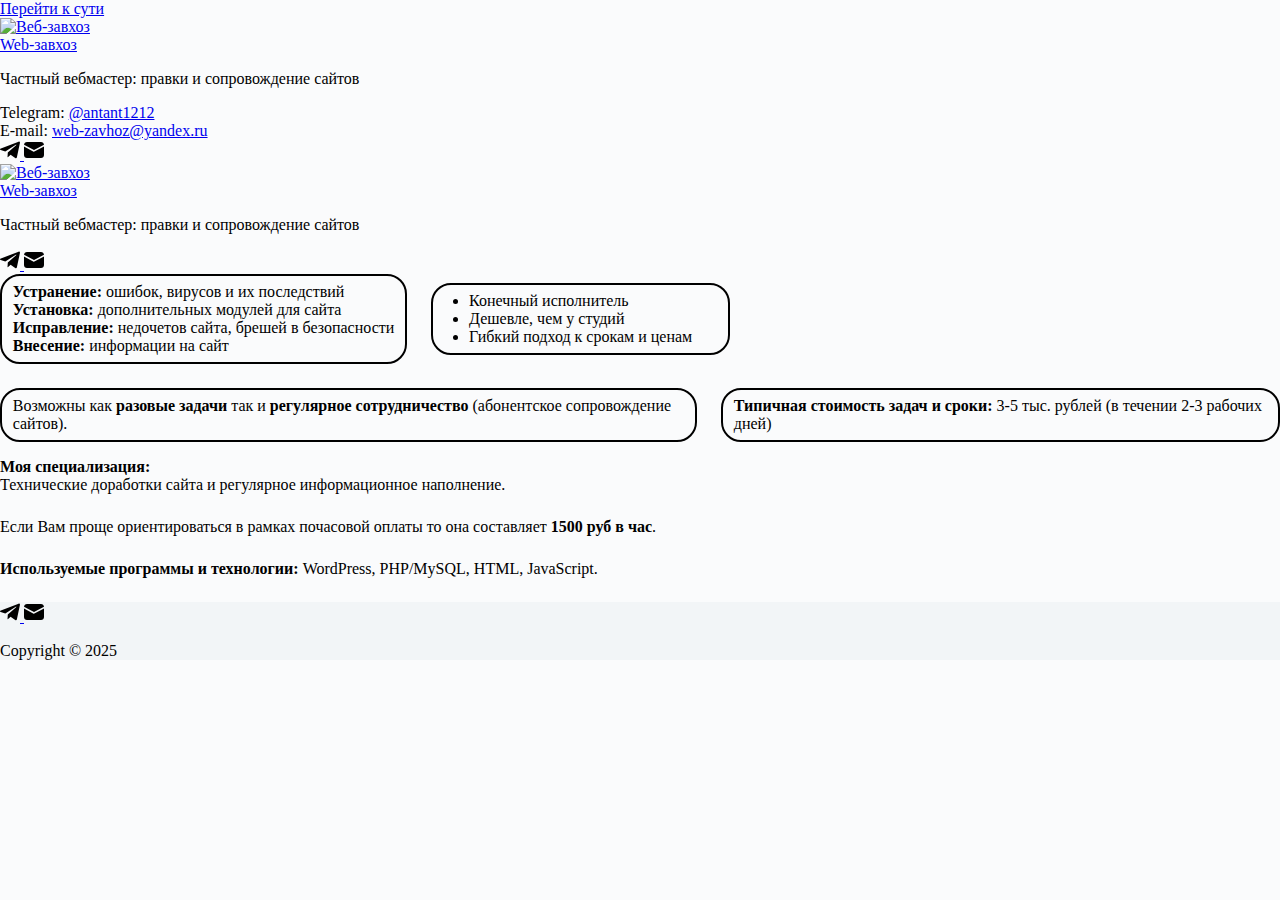
==== commit f132912c: "Add files via upload" ====
--- a/index.html
+++ b/index.html
@@ -9,43 +9,43 @@
 	<title>Web-завхоз &#8212; Частный вебмастер: правки и сопровождение сайтов</title>
 <meta name='robots' content='max-image-preview:large' />
 	<style>img:is([sizes="auto" i], [sizes^="auto," i]) { contain-intrinsic-size: 3000px 1500px }</style>
-	<link rel="alternate" type="application/rss+xml" title="Web-завхоз &raquo; Лента" href="feed/index.html" />
-<link rel="alternate" type="application/rss+xml" title="Web-завхоз &raquo; Лента комментариев" href="comments/feed/index.html" />
-<link rel='stylesheet' id='wp-block-library-css' href='wordpress/wp-includes/css/dist/block-library/style.min.css@ver=6.8.css' media='all' />
+	<link rel="alternate" type="application/rss+xml" title="Web-завхоз &raquo; Лента" href="https://web-zavhoz.ru/feed/" />
+<link rel="alternate" type="application/rss+xml" title="Web-завхоз &raquo; Лента комментариев" href="https://web-zavhoz.ru/comments/feed/" />
+<link rel='stylesheet' id='wp-block-library-css' href='https://web-zavhoz.ru/wordpress/wp-includes/css/dist/block-library/style.min.css?ver=6.8' media='all' />
 <style id='global-styles-inline-css'>
 :root{--wp--preset--aspect-ratio--square: 1;--wp--preset--aspect-ratio--4-3: 4/3;--wp--preset--aspect-ratio--3-4: 3/4;--wp--preset--aspect-ratio--3-2: 3/2;--wp--preset--aspect-ratio--2-3: 2/3;--wp--preset--aspect-ratio--16-9: 16/9;--wp--preset--aspect-ratio--9-16: 9/16;--wp--preset--color--black: #000000;--wp--preset--color--cyan-bluish-gray: #abb8c3;--wp--preset--color--white: #ffffff;--wp--preset--color--pale-pink: #f78da7;--wp--preset--color--vivid-red: #cf2e2e;--wp--preset--color--luminous-vivid-orange: #ff6900;--wp--preset--color--luminous-vivid-amber: #fcb900;--wp--preset--color--light-green-cyan: #7bdcb5;--wp--preset--color--vivid-green-cyan: #00d084;--wp--preset--color--pale-cyan-blue: #8ed1fc;--wp--preset--color--vivid-cyan-blue: #0693e3;--wp--preset--color--vivid-purple: #9b51e0;--wp--preset--color--palette-color-1: var(--theme-palette-color-1, #2872fa);--wp--preset--color--palette-color-2: var(--theme-palette-color-2, #1559ed);--wp--preset--color--palette-color-3: var(--theme-palette-color-3, #3A4F66);--wp--preset--color--palette-color-4: var(--theme-palette-color-4, #192a3d);--wp--preset--color--palette-color-5: var(--theme-palette-color-5, #e1e8ed);--wp--preset--color--palette-color-6: var(--theme-palette-color-6, #f2f5f7);--wp--preset--color--palette-color-7: var(--theme-palette-color-7, #FAFBFC);--wp--preset--color--palette-color-8: var(--theme-palette-color-8, #ffffff);--wp--preset--gradient--vivid-cyan-blue-to-vivid-purple: linear-gradient(135deg,rgba(6,147,227,1) 0%,rgb(155,81,224) 100%);--wp--preset--gradient--light-green-cyan-to-vivid-green-cyan: linear-gradient(135deg,rgb(122,220,180) 0%,rgb(0,208,130) 100%);--wp--preset--gradient--luminous-vivid-amber-to-luminous-vivid-orange: linear-gradient(135deg,rgba(252,185,0,1) 0%,rgba(255,105,0,1) 100%);--wp--preset--gradient--luminous-vivid-orange-to-vivid-red: linear-gradient(135deg,rgba(255,105,0,1) 0%,rgb(207,46,46) 100%);--wp--preset--gradient--very-light-gray-to-cyan-bluish-gray: linear-gradient(135deg,rgb(238,238,238) 0%,rgb(169,184,195) 100%);--wp--preset--gradient--cool-to-warm-spectrum: linear-gradient(135deg,rgb(74,234,220) 0%,rgb(151,120,209) 20%,rgb(207,42,186) 40%,rgb(238,44,130) 60%,rgb(251,105,98) 80%,rgb(254,248,76) 100%);--wp--preset--gradient--blush-light-purple: linear-gradient(135deg,rgb(255,206,236) 0%,rgb(152,150,240) 100%);--wp--preset--gradient--blush-bordeaux: linear-gradient(135deg,rgb(254,205,165) 0%,rgb(254,45,45) 50%,rgb(107,0,62) 100%);--wp--preset--gradient--luminous-dusk: linear-gradient(135deg,rgb(255,203,112) 0%,rgb(199,81,192) 50%,rgb(65,88,208) 100%);--wp--preset--gradient--pale-ocean: linear-gradient(135deg,rgb(255,245,203) 0%,rgb(182,227,212) 50%,rgb(51,167,181) 100%);--wp--preset--gradient--electric-grass: linear-gradient(135deg,rgb(202,248,128) 0%,rgb(113,206,126) 100%);--wp--preset--gradient--midnight: linear-gradient(135deg,rgb(2,3,129) 0%,rgb(40,116,252) 100%);--wp--preset--gradient--juicy-peach: linear-gradient(to right, #ffecd2 0%, #fcb69f 100%);--wp--preset--gradient--young-passion: linear-gradient(to right, #ff8177 0%, #ff867a 0%, #ff8c7f 21%, #f99185 52%, #cf556c 78%, #b12a5b 100%);--wp--preset--gradient--true-sunset: linear-gradient(to right, #fa709a 0%, #fee140 100%);--wp--preset--gradient--morpheus-den: linear-gradient(to top, #30cfd0 0%, #330867 100%);--wp--preset--gradient--plum-plate: linear-gradient(135deg, #667eea 0%, #764ba2 100%);--wp--preset--gradient--aqua-splash: linear-gradient(15deg, #13547a 0%, #80d0c7 100%);--wp--preset--gradient--love-kiss: linear-gradient(to top, #ff0844 0%, #ffb199 100%);--wp--preset--gradient--new-retrowave: linear-gradient(to top, #3b41c5 0%, #a981bb 49%, #ffc8a9 100%);--wp--preset--gradient--plum-bath: linear-gradient(to top, #cc208e 0%, #6713d2 100%);--wp--preset--gradient--high-flight: linear-gradient(to right, #0acffe 0%, #495aff 100%);--wp--preset--gradient--teen-party: linear-gradient(-225deg, #FF057C 0%, #8D0B93 50%, #321575 100%);--wp--preset--gradient--fabled-sunset: linear-gradient(-225deg, #231557 0%, #44107A 29%, #FF1361 67%, #FFF800 100%);--wp--preset--gradient--arielle-smile: radial-gradient(circle 248px at center, #16d9e3 0%, #30c7ec 47%, #46aef7 100%);--wp--preset--gradient--itmeo-branding: linear-gradient(180deg, #2af598 0%, #009efd 100%);--wp--preset--gradient--deep-blue: linear-gradient(to right, #6a11cb 0%, #2575fc 100%);--wp--preset--gradient--strong-bliss: linear-gradient(to right, #f78ca0 0%, #f9748f 19%, #fd868c 60%, #fe9a8b 100%);--wp--preset--gradient--sweet-period: linear-gradient(to top, #3f51b1 0%, #5a55ae 13%, #7b5fac 25%, #8f6aae 38%, #a86aa4 50%, #cc6b8e 62%, #f18271 75%, #f3a469 87%, #f7c978 100%);--wp--preset--gradient--purple-division: linear-gradient(to top, #7028e4 0%, #e5b2ca 100%);--wp--preset--gradient--cold-evening: linear-gradient(to top, #0c3483 0%, #a2b6df 100%, #6b8cce 100%, #a2b6df 100%);--wp--preset--gradient--mountain-rock: linear-gradient(to right, #868f96 0%, #596164 100%);--wp--preset--gradient--desert-hump: linear-gradient(to top, #c79081 0%, #dfa579 100%);--wp--preset--gradient--ethernal-constance: linear-gradient(to top, #09203f 0%, #537895 100%);--wp--preset--gradient--happy-memories: linear-gradient(-60deg, #ff5858 0%, #f09819 100%);--wp--preset--gradient--grown-early: linear-gradient(to top, #0ba360 0%, #3cba92 100%);--wp--preset--gradient--morning-salad: linear-gradient(-225deg, #B7F8DB 0%, #50A7C2 100%);--wp--preset--gradient--night-call: linear-gradient(-225deg, #AC32E4 0%, #7918F2 48%, #4801FF 100%);--wp--preset--gradient--mind-crawl: linear-gradient(-225deg, #473B7B 0%, #3584A7 51%, #30D2BE 100%);--wp--preset--gradient--angel-care: linear-gradient(-225deg, #FFE29F 0%, #FFA99F 48%, #FF719A 100%);--wp--preset--gradient--juicy-cake: linear-gradient(to top, #e14fad 0%, #f9d423 100%);--wp--preset--gradient--rich-metal: linear-gradient(to right, #d7d2cc 0%, #304352 100%);--wp--preset--gradient--mole-hall: linear-gradient(-20deg, #616161 0%, #9bc5c3 100%);--wp--preset--gradient--cloudy-knoxville: linear-gradient(120deg, #fdfbfb 0%, #ebedee 100%);--wp--preset--gradient--soft-grass: linear-gradient(to top, #c1dfc4 0%, #deecdd 100%);--wp--preset--gradient--saint-petersburg: linear-gradient(135deg, #f5f7fa 0%, #c3cfe2 100%);--wp--preset--gradient--everlasting-sky: linear-gradient(135deg, #fdfcfb 0%, #e2d1c3 100%);--wp--preset--gradient--kind-steel: linear-gradient(-20deg, #e9defa 0%, #fbfcdb 100%);--wp--preset--gradient--over-sun: linear-gradient(60deg, #abecd6 0%, #fbed96 100%);--wp--preset--gradient--premium-white: linear-gradient(to top, #d5d4d0 0%, #d5d4d0 1%, #eeeeec 31%, #efeeec 75%, #e9e9e7 100%);--wp--preset--gradient--clean-mirror: linear-gradient(45deg, #93a5cf 0%, #e4efe9 100%);--wp--preset--gradient--wild-apple: linear-gradient(to top, #d299c2 0%, #fef9d7 100%);--wp--preset--gradient--snow-again: linear-gradient(to top, #e6e9f0 0%, #eef1f5 100%);--wp--preset--gradient--confident-cloud: linear-gradient(to top, #dad4ec 0%, #dad4ec 1%, #f3e7e9 100%);--wp--preset--gradient--glass-water: linear-gradient(to top, #dfe9f3 0%, white 100%);--wp--preset--gradient--perfect-white: linear-gradient(-225deg, #E3FDF5 0%, #FFE6FA 100%);--wp--preset--font-size--small: 13px;--wp--preset--font-size--medium: 20px;--wp--preset--font-size--large: clamp(22px, 1.375rem + ((1vw - 3.2px) * 0.625), 30px);--wp--preset--font-size--x-large: clamp(30px, 1.875rem + ((1vw - 3.2px) * 1.563), 50px);--wp--preset--font-size--xx-large: clamp(45px, 2.813rem + ((1vw - 3.2px) * 2.734), 80px);--wp--preset--spacing--20: 0.44rem;--wp--preset--spacing--30: 0.67rem;--wp--preset--spacing--40: 1rem;--wp--preset--spacing--50: 1.5rem;--wp--preset--spacing--60: 2.25rem;--wp--preset--spacing--70: 3.38rem;--wp--preset--spacing--80: 5.06rem;--wp--preset--shadow--natural: 6px 6px 9px rgba(0, 0, 0, 0.2);--wp--preset--shadow--deep: 12px 12px 50px rgba(0, 0, 0, 0.4);--wp--preset--shadow--sharp: 6px 6px 0px rgba(0, 0, 0, 0.2);--wp--preset--shadow--outlined: 6px 6px 0px -3px rgba(255, 255, 255, 1), 6px 6px rgba(0, 0, 0, 1);--wp--preset--shadow--crisp: 6px 6px 0px rgba(0, 0, 0, 1);}:root { --wp--style--global--content-size: var(--theme-block-max-width);--wp--style--global--wide-size: var(--theme-block-wide-max-width); }:where(body) { margin: 0; }.wp-site-blocks > .alignleft { float: left; margin-right: 2em; }.wp-site-blocks > .alignright { float: right; margin-left: 2em; }.wp-site-blocks > .aligncenter { justify-content: center; margin-left: auto; margin-right: auto; }:where(.wp-site-blocks) > * { margin-block-start: var(--theme-content-spacing); margin-block-end: 0; }:where(.wp-site-blocks) > :first-child { margin-block-start: 0; }:where(.wp-site-blocks) > :last-child { margin-block-end: 0; }:root { --wp--style--block-gap: var(--theme-content-spacing); }:root :where(.is-layout-flow) > :first-child{margin-block-start: 0;}:root :where(.is-layout-flow) > :last-child{margin-block-end: 0;}:root :where(.is-layout-flow) > *{margin-block-start: var(--theme-content-spacing);margin-block-end: 0;}:root :where(.is-layout-constrained) > :first-child{margin-block-start: 0;}:root :where(.is-layout-constrained) > :last-child{margin-block-end: 0;}:root :where(.is-layout-constrained) > *{margin-block-start: var(--theme-content-spacing);margin-block-end: 0;}:root :where(.is-layout-flex){gap: var(--theme-content-spacing);}:root :where(.is-layout-grid){gap: var(--theme-content-spacing);}.is-layout-flow > .alignleft{float: left;margin-inline-start: 0;margin-inline-end: 2em;}.is-layout-flow > .alignright{float: right;margin-inline-start: 2em;margin-inline-end: 0;}.is-layout-flow > .aligncenter{margin-left: auto !important;margin-right: auto !important;}.is-layout-constrained > .alignleft{float: left;margin-inline-start: 0;margin-inline-end: 2em;}.is-layout-constrained > .alignright{float: right;margin-inline-start: 2em;margin-inline-end: 0;}.is-layout-constrained > .aligncenter{margin-left: auto !important;margin-right: auto !important;}.is-layout-constrained > :where(:not(.alignleft):not(.alignright):not(.alignfull)){max-width: var(--wp--style--global--content-size);margin-left: auto !important;margin-right: auto !important;}.is-layout-constrained > .alignwide{max-width: var(--wp--style--global--wide-size);}body .is-layout-flex{display: flex;}.is-layout-flex{flex-wrap: wrap;align-items: center;}.is-layout-flex > :is(*, div){margin: 0;}body .is-layout-grid{display: grid;}.is-layout-grid > :is(*, div){margin: 0;}body{padding-top: 0px;padding-right: 0px;padding-bottom: 0px;padding-left: 0px;}.has-black-color{color: var(--wp--preset--color--black) !important;}.has-cyan-bluish-gray-color{color: var(--wp--preset--color--cyan-bluish-gray) !important;}.has-white-color{color: var(--wp--preset--color--white) !important;}.has-pale-pink-color{color: var(--wp--preset--color--pale-pink) !important;}.has-vivid-red-color{color: var(--wp--preset--color--vivid-red) !important;}.has-luminous-vivid-orange-color{color: var(--wp--preset--color--luminous-vivid-orange) !important;}.has-luminous-vivid-amber-color{color: var(--wp--preset--color--luminous-vivid-amber) !important;}.has-light-green-cyan-color{color: var(--wp--preset--color--light-green-cyan) !important;}.has-vivid-green-cyan-color{color: var(--wp--preset--color--vivid-green-cyan) !important;}.has-pale-cyan-blue-color{color: var(--wp--preset--color--pale-cyan-blue) !important;}.has-vivid-cyan-blue-color{color: var(--wp--preset--color--vivid-cyan-blue) !important;}.has-vivid-purple-color{color: var(--wp--preset--color--vivid-purple) !important;}.has-palette-color-1-color{color: var(--wp--preset--color--palette-color-1) !important;}.has-palette-color-2-color{color: var(--wp--preset--color--palette-color-2) !important;}.has-palette-color-3-color{color: var(--wp--preset--color--palette-color-3) !important;}.has-palette-color-4-color{color: var(--wp--preset--color--palette-color-4) !important;}.has-palette-color-5-color{color: var(--wp--preset--color--palette-color-5) !important;}.has-palette-color-6-color{color: var(--wp--preset--color--palette-color-6) !important;}.has-palette-color-7-color{color: var(--wp--preset--color--palette-color-7) !important;}.has-palette-color-8-color{color: var(--wp--preset--color--palette-color-8) !important;}.has-black-background-color{background-color: var(--wp--preset--color--black) !important;}.has-cyan-bluish-gray-background-color{background-color: var(--wp--preset--color--cyan-bluish-gray) !important;}.has-white-background-color{background-color: var(--wp--preset--color--white) !important;}.has-pale-pink-background-color{background-color: var(--wp--preset--color--pale-pink) !important;}.has-vivid-red-background-color{background-color: var(--wp--preset--color--vivid-red) !important;}.has-luminous-vivid-orange-background-color{background-color: var(--wp--preset--color--luminous-vivid-orange) !important;}.has-luminous-vivid-amber-background-color{background-color: var(--wp--preset--color--luminous-vivid-amber) !important;}.has-light-green-cyan-background-color{background-color: var(--wp--preset--color--light-green-cyan) !important;}.has-vivid-green-cyan-background-color{background-color: var(--wp--preset--color--vivid-green-cyan) !important;}.has-pale-cyan-blue-background-color{background-color: var(--wp--preset--color--pale-cyan-blue) !important;}.has-vivid-cyan-blue-background-color{background-color: var(--wp--preset--color--vivid-cyan-blue) !important;}.has-vivid-purple-background-color{background-color: var(--wp--preset--color--vivid-purple) !important;}.has-palette-color-1-background-color{background-color: var(--wp--preset--color--palette-color-1) !important;}.has-palette-color-2-background-color{background-color: var(--wp--preset--color--palette-color-2) !important;}.has-palette-color-3-background-color{background-color: var(--wp--preset--color--palette-color-3) !important;}.has-palette-color-4-background-color{background-color: var(--wp--preset--color--palette-color-4) !important;}.has-palette-color-5-background-color{background-color: var(--wp--preset--color--palette-color-5) !important;}.has-palette-color-6-background-color{background-color: var(--wp--preset--color--palette-color-6) !important;}.has-palette-color-7-background-color{background-color: var(--wp--preset--color--palette-color-7) !important;}.has-palette-color-8-background-color{background-color: var(--wp--preset--color--palette-color-8) !important;}.has-black-border-color{border-color: var(--wp--preset--color--black) !important;}.has-cyan-bluish-gray-border-color{border-color: var(--wp--preset--color--cyan-bluish-gray) !important;}.has-white-border-color{border-color: var(--wp--preset--color--white) !important;}.has-pale-pink-border-color{border-color: var(--wp--preset--color--pale-pink) !important;}.has-vivid-red-border-color{border-color: var(--wp--preset--color--vivid-red) !important;}.has-luminous-vivid-orange-border-color{border-color: var(--wp--preset--color--luminous-vivid-orange) !important;}.has-luminous-vivid-amber-border-color{border-color: var(--wp--preset--color--luminous-vivid-amber) !important;}.has-light-green-cyan-border-color{border-color: var(--wp--preset--color--light-green-cyan) !important;}.has-vivid-green-cyan-border-color{border-color: var(--wp--preset--color--vivid-green-cyan) !important;}.has-pale-cyan-blue-border-color{border-color: var(--wp--preset--color--pale-cyan-blue) !important;}.has-vivid-cyan-blue-border-color{border-color: var(--wp--preset--color--vivid-cyan-blue) !important;}.has-vivid-purple-border-color{border-color: var(--wp--preset--color--vivid-purple) !important;}.has-palette-color-1-border-color{border-color: var(--wp--preset--color--palette-color-1) !important;}.has-palette-color-2-border-color{border-color: var(--wp--preset--color--palette-color-2) !important;}.has-palette-color-3-border-color{border-color: var(--wp--preset--color--palette-color-3) !important;}.has-palette-color-4-border-color{border-color: var(--wp--preset--color--palette-color-4) !important;}.has-palette-color-5-border-color{border-color: var(--wp--preset--color--palette-color-5) !important;}.has-palette-color-6-border-color{border-color: var(--wp--preset--color--palette-color-6) !important;}.has-palette-color-7-border-color{border-color: var(--wp--preset--color--palette-color-7) !important;}.has-palette-color-8-border-color{border-color: var(--wp--preset--color--palette-color-8) !important;}.has-vivid-cyan-blue-to-vivid-purple-gradient-background{background: var(--wp--preset--gradient--vivid-cyan-blue-to-vivid-purple) !important;}.has-light-green-cyan-to-vivid-green-cyan-gradient-background{background: var(--wp--preset--gradient--light-green-cyan-to-vivid-green-cyan) !important;}.has-luminous-vivid-amber-to-luminous-vivid-orange-gradient-background{background: var(--wp--preset--gradient--luminous-vivid-amber-to-luminous-vivid-orange) !important;}.has-luminous-vivid-orange-to-vivid-red-gradient-background{background: var(--wp--preset--gradient--luminous-vivid-orange-to-vivid-red) !important;}.has-very-light-gray-to-cyan-bluish-gray-gradient-background{background: var(--wp--preset--gradient--very-light-gray-to-cyan-bluish-gray) !important;}.has-cool-to-warm-spectrum-gradient-background{background: var(--wp--preset--gradient--cool-to-warm-spectrum) !important;}.has-blush-light-purple-gradient-background{background: var(--wp--preset--gradient--blush-light-purple) !important;}.has-blush-bordeaux-gradient-background{background: var(--wp--preset--gradient--blush-bordeaux) !important;}.has-luminous-dusk-gradient-background{background: var(--wp--preset--gradient--luminous-dusk) !important;}.has-pale-ocean-gradient-background{background: var(--wp--preset--gradient--pale-ocean) !important;}.has-electric-grass-gradient-background{background: var(--wp--preset--gradient--electric-grass) !important;}.has-midnight-gradient-background{background: var(--wp--preset--gradient--midnight) !important;}.has-juicy-peach-gradient-background{background: var(--wp--preset--gradient--juicy-peach) !important;}.has-young-passion-gradient-background{background: var(--wp--preset--gradient--young-passion) !important;}.has-true-sunset-gradient-background{background: var(--wp--preset--gradient--true-sunset) !important;}.has-morpheus-den-gradient-background{background: var(--wp--preset--gradient--morpheus-den) !important;}.has-plum-plate-gradient-background{background: var(--wp--preset--gradient--plum-plate) !important;}.has-aqua-splash-gradient-background{background: var(--wp--preset--gradient--aqua-splash) !important;}.has-love-kiss-gradient-background{background: var(--wp--preset--gradient--love-kiss) !important;}.has-new-retrowave-gradient-background{background: var(--wp--preset--gradient--new-retrowave) !important;}.has-plum-bath-gradient-background{background: var(--wp--preset--gradient--plum-bath) !important;}.has-high-flight-gradient-background{background: var(--wp--preset--gradient--high-flight) !important;}.has-teen-party-gradient-background{background: var(--wp--preset--gradient--teen-party) !important;}.has-fabled-sunset-gradient-background{background: var(--wp--preset--gradient--fabled-sunset) !important;}.has-arielle-smile-gradient-background{background: var(--wp--preset--gradient--arielle-smile) !important;}.has-itmeo-branding-gradient-background{background: var(--wp--preset--gradient--itmeo-branding) !important;}.has-deep-blue-gradient-background{background: var(--wp--preset--gradient--deep-blue) !important;}.has-strong-bliss-gradient-background{background: var(--wp--preset--gradient--strong-bliss) !important;}.has-sweet-period-gradient-background{background: var(--wp--preset--gradient--sweet-period) !important;}.has-purple-division-gradient-background{background: var(--wp--preset--gradient--purple-division) !important;}.has-cold-evening-gradient-background{background: var(--wp--preset--gradient--cold-evening) !important;}.has-mountain-rock-gradient-background{background: var(--wp--preset--gradient--mountain-rock) !important;}.has-desert-hump-gradient-background{background: var(--wp--preset--gradient--desert-hump) !important;}.has-ethernal-constance-gradient-background{background: var(--wp--preset--gradient--ethernal-constance) !important;}.has-happy-memories-gradient-background{background: var(--wp--preset--gradient--happy-memories) !important;}.has-grown-early-gradient-background{background: var(--wp--preset--gradient--grown-early) !important;}.has-morning-salad-gradient-background{background: var(--wp--preset--gradient--morning-salad) !important;}.has-night-call-gradient-background{background: var(--wp--preset--gradient--night-call) !important;}.has-mind-crawl-gradient-background{background: var(--wp--preset--gradient--mind-crawl) !important;}.has-angel-care-gradient-background{background: var(--wp--preset--gradient--angel-care) !important;}.has-juicy-cake-gradient-background{background: var(--wp--preset--gradient--juicy-cake) !important;}.has-rich-metal-gradient-background{background: var(--wp--preset--gradient--rich-metal) !important;}.has-mole-hall-gradient-background{background: var(--wp--preset--gradient--mole-hall) !important;}.has-cloudy-knoxville-gradient-background{background: var(--wp--preset--gradient--cloudy-knoxville) !important;}.has-soft-grass-gradient-background{background: var(--wp--preset--gradient--soft-grass) !important;}.has-saint-petersburg-gradient-background{background: var(--wp--preset--gradient--saint-petersburg) !important;}.has-everlasting-sky-gradient-background{background: var(--wp--preset--gradient--everlasting-sky) !important;}.has-kind-steel-gradient-background{background: var(--wp--preset--gradient--kind-steel) !important;}.has-over-sun-gradient-background{background: var(--wp--preset--gradient--over-sun) !important;}.has-premium-white-gradient-background{background: var(--wp--preset--gradient--premium-white) !important;}.has-clean-mirror-gradient-background{background: var(--wp--preset--gradient--clean-mirror) !important;}.has-wild-apple-gradient-background{background: var(--wp--preset--gradient--wild-apple) !important;}.has-snow-again-gradient-background{background: var(--wp--preset--gradient--snow-again) !important;}.has-confident-cloud-gradient-background{background: var(--wp--preset--gradient--confident-cloud) !important;}.has-glass-water-gradient-background{background: var(--wp--preset--gradient--glass-water) !important;}.has-perfect-white-gradient-background{background: var(--wp--preset--gradient--perfect-white) !important;}.has-small-font-size{font-size: var(--wp--preset--font-size--small) !important;}.has-medium-font-size{font-size: var(--wp--preset--font-size--medium) !important;}.has-large-font-size{font-size: var(--wp--preset--font-size--large) !important;}.has-x-large-font-size{font-size: var(--wp--preset--font-size--x-large) !important;}.has-xx-large-font-size{font-size: var(--wp--preset--font-size--xx-large) !important;}
 :root :where(.wp-block-pullquote){font-size: clamp(0.984em, 0.984rem + ((1vw - 0.2em) * 0.645), 1.5em);line-height: 1.6;}
 </style>
-<link rel='stylesheet' id='parent-style-css' href='wordpress/wp-content/themes/blocksy/style.css@ver=6.8.css' media='all' />
-<link rel='stylesheet' id='child-style-css' href='wordpress/wp-content/themes/blocksy-child/style.css@ver=1.0.css' media='all' />
-<link rel='stylesheet' id='ct-main-styles-css' href='wordpress/wp-content/themes/blocksy/static/bundle/main.min.css@ver=2.0.92.css' media='all' />
-<link rel="https://api.w.org/" href="wp-json/index.html" /><link rel="alternate" title="JSON" type="application/json" href="wp-json/wp/v2/pages/35" /><link rel="EditURI" type="application/rsd+xml" title="RSD" href="https://web-zavhoz.ru/wordpress/xmlrpc.php?rsd" />
+<link rel='stylesheet' id='parent-style-css' href='https://web-zavhoz.ru/wordpress/wp-content/themes/blocksy/style.css?ver=6.8' media='all' />
+<link rel='stylesheet' id='child-style-css' href='https://web-zavhoz.ru/wordpress/wp-content/themes/blocksy-child/style.css?ver=1.0' media='all' />
+<link rel='stylesheet' id='ct-main-styles-css' href='https://web-zavhoz.ru/wordpress/wp-content/themes/blocksy/static/bundle/main.min.css?ver=2.0.92' media='all' />
+<link rel="https://api.w.org/" href="https://web-zavhoz.ru/wp-json/" /><link rel="alternate" title="JSON" type="application/json" href="https://web-zavhoz.ru/wp-json/wp/v2/pages/35" /><link rel="EditURI" type="application/rsd+xml" title="RSD" href="https://web-zavhoz.ru/wordpress/xmlrpc.php?rsd" />
 <meta name="generator" content="WordPress 6.8" />
-<link rel="canonical" href="index.html" />
-<link rel='shortlink' href='index.html' />
-<link rel="alternate" title="oEmbed (JSON)" type="application/json+oembed" href="https://web-zavhoz.ru/wp-json/oembed/1.0/embed@url=https%3A%2F%2Fweb-zavhoz.ru%2F" />
-<link rel="alternate" title="oEmbed (XML)" type="text/xml+oembed" href="https://web-zavhoz.ru/wp-json/oembed/1.0/embed@url=https%3A%2F%2Fweb-zavhoz.ru%2F&amp;format=xml.tmp" />
-<noscript><link rel='stylesheet' href='wordpress/wp-content/themes/blocksy/static/bundle/no-scripts.min.css' type='text/css'></noscript>
+<link rel="canonical" href="https://web-zavhoz.ru/" />
+<link rel='shortlink' href='https://web-zavhoz.ru/' />
+<link rel="alternate" title="oEmbed (JSON)" type="application/json+oembed" href="https://web-zavhoz.ru/wp-json/oembed/1.0/embed?url=https%3A%2F%2Fweb-zavhoz.ru%2F" />
+<link rel="alternate" title="oEmbed (XML)" type="text/xml+oembed" href="https://web-zavhoz.ru/wp-json/oembed/1.0/embed?url=https%3A%2F%2Fweb-zavhoz.ru%2F&#038;format=xml" />
+<noscript><link rel='stylesheet' href='https://web-zavhoz.ru/wordpress/wp-content/themes/blocksy/static/bundle/no-scripts.min.css' type='text/css'></noscript>
 <style id="ct-main-styles-inline-css">[data-header*="type-1"] .ct-header [data-id="logo"] .site-logo-container {--logo-max-height:64px;} [data-header*="type-1"] .ct-header [data-id="logo"] .site-title {--theme-font-weight:700;--theme-text-transform:capitalize;--theme-text-decoration:none;--theme-font-size:25px;--theme-line-height:1.5;--theme-link-initial-color:var(--theme-palette-color-4);} [data-header*="type-1"] .ct-header [data-id="logo"] .site-description {--theme-font-weight:500;--theme-font-size:15px;} [data-header*="type-1"] .ct-header [data-id="logo"] {--margin:8pt 0pt 0pt 0pt !important;} [data-header*="type-1"] .ct-header [data-row*="middle"] {--height:20px;background-color:rgba(255, 255, 255, 0);background-image:none;--theme-border-top:none;--theme-border-bottom:none;--theme-box-shadow:none;} [data-header*="type-1"] .ct-header [data-row*="middle"] > div {--theme-border-top:none;--theme-border-bottom:none;} [data-header*="type-1"] [data-id="mobile-menu"] {--theme-font-weight:700;--theme-font-size:20px;--theme-link-initial-color:#ffffff;--mobile-menu-divider:none;} [data-header*="type-1"] #offcanvas {--theme-box-shadow:0px 0px 70px rgba(0, 0, 0, 0.35);--side-panel-width:500px;--panel-content-height:100%;} [data-header*="type-1"] #offcanvas .ct-panel-inner {background-color:rgba(18, 21, 25, 0.98);} [data-header*="type-1"] [data-id="socials"].ct-header-socials .ct-label {--theme-font-weight:600;--theme-text-transform:uppercase;--theme-font-size:12px;} [data-header*="type-1"] [data-id="socials"].ct-header-socials [data-color="custom"] {--background-color:rgba(218, 222, 228, 0.3);--background-hover-color:var(--theme-palette-color-1);} [data-header*="type-1"] .ct-header [data-id="text"] {--max-width:100%;--theme-font-size:15px;--theme-line-height:1.3;--margin:0pt 20pt 0pt 0pt !important;--horizontal-alignment:right;} [data-header*="type-1"] {--header-height:20px;} [data-header*="type-1"] .ct-header {background-image:none;} [data-footer*="type-1"] .ct-footer [data-row*="bottom"] > div {--container-spacing:0px;--theme-border:none;--theme-border-top:none;--theme-border-bottom:none;--grid-template-columns:initial;} [data-footer*="type-1"] .ct-footer [data-row*="bottom"] .widget-title {--theme-font-size:16px;} [data-footer*="type-1"] .ct-footer [data-row*="bottom"] {--theme-border-top:none;--theme-border-bottom:none;background-color:transparent;} [data-footer*="type-1"] [data-id="copyright"] {--theme-font-weight:400;--theme-font-size:15px;--theme-line-height:1.3;} [data-footer*="type-1"] [data-column="copyright"] {--horizontal-alignment:center;} [data-footer*="type-1"] .ct-footer [data-row*="middle"] > div {--container-spacing:7px;--theme-border:none;--theme-border-top:none;--theme-border-bottom:none;--grid-template-columns:initial;} [data-footer*="type-1"] .ct-footer [data-row*="middle"] .widget-title {--theme-font-size:16px;} [data-footer*="type-1"] .ct-footer [data-row*="middle"] {--theme-border-top:none;--theme-border-bottom:none;background-color:transparent;} [data-footer*="type-1"] [data-column="socials"] {--horizontal-alignment:center;} [data-footer*="type-1"] [data-id="socials"].ct-footer-socials .ct-label {--theme-font-weight:600;--theme-text-transform:uppercase;--theme-font-size:12px;--visibility:none;} [data-footer*="type-1"] [data-id="socials"].ct-footer-socials [data-color="custom"] {--background-color:rgba(218, 222, 228, 0.3);--background-hover-color:var(--theme-palette-color-1);} [data-footer*="type-1"][data-footer*="reveal"] .site-main {--footer-box-shadow:0px 30px 50px rgba(0, 0, 0, 0.1);} [data-footer*="type-1"] .ct-footer {background-color:var(--theme-palette-color-6);--footer-container-padding:10px;} [data-footer*="type-1"] footer.ct-container {--footer-container-bottom-offset:50px;--footer-container-padding:0px 35px;}:root {--theme-font-family:Verdana;--theme-font-weight:400;--theme-text-transform:none;--theme-text-decoration:none;--theme-font-size:16px;--theme-line-height:1.65;--theme-letter-spacing:0em;--theme-button-font-weight:500;--theme-button-font-size:15px;--has-classic-forms:var(--true);--has-modern-forms:var(--false);--theme-form-field-border-initial-color:var(--theme-border-color);--theme-form-field-border-focus-color:var(--theme-palette-color-1);--theme-form-selection-field-initial-color:var(--theme-border-color);--theme-form-selection-field-active-color:var(--theme-palette-color-1);--theme-palette-color-1:#2872fa;--theme-palette-color-2:#1559ed;--theme-palette-color-3:#3A4F66;--theme-palette-color-4:#192a3d;--theme-palette-color-5:#e1e8ed;--theme-palette-color-6:#f2f5f7;--theme-palette-color-7:#FAFBFC;--theme-palette-color-8:#ffffff;--theme-text-color:var(--theme-palette-color-3);--theme-link-initial-color:var(--theme-palette-color-1);--theme-link-hover-color:var(--theme-palette-color-2);--theme-selection-text-color:#ffffff;--theme-selection-background-color:var(--theme-palette-color-1);--theme-border-color:var(--theme-palette-color-5);--theme-headings-color:var(--theme-palette-color-4);--theme-content-spacing:1.5em;--theme-button-min-height:40px;--theme-button-shadow:none;--theme-button-transform:none;--theme-button-text-initial-color:#ffffff;--theme-button-text-hover-color:#ffffff;--theme-button-background-initial-color:var(--theme-palette-color-1);--theme-button-background-hover-color:var(--theme-palette-color-2);--theme-button-border:none;--theme-button-padding:5px 20px;--theme-normal-container-max-width:1290px;--theme-content-vertical-spacing:27px;--theme-container-edge-spacing:90vw;--theme-narrow-container-max-width:750px;--theme-wide-offset:130px;}h1 {--theme-font-weight:700;--theme-font-size:40px;--theme-line-height:1.5;}h2 {--theme-font-weight:700;--theme-font-size:35px;--theme-line-height:1.5;}h3 {--theme-font-weight:700;--theme-font-size:30px;--theme-line-height:1.5;}h4 {--theme-font-weight:700;--theme-font-size:25px;--theme-line-height:1.5;}h5 {--theme-font-weight:700;--theme-font-size:20px;--theme-line-height:1.5;}h6 {--theme-font-weight:700;--theme-font-size:16px;--theme-line-height:1.5;}.wp-block-pullquote {--theme-font-family:Georgia;--theme-font-weight:600;--theme-font-size:25px;}pre, code, samp, kbd {--theme-font-family:monospace;--theme-font-weight:400;--theme-font-size:16px;}figcaption {--theme-font-size:14px;}.ct-sidebar .widget-title {--theme-font-size:20px;}.ct-breadcrumbs {--theme-font-weight:600;--theme-text-transform:uppercase;--theme-font-size:12px;}body {background-color:var(--theme-palette-color-7);background-image:none;} [data-prefix="single_blog_post"] .entry-header .page-title {--theme-font-size:30px;} [data-prefix="single_blog_post"] .entry-header .entry-meta {--theme-font-weight:600;--theme-text-transform:uppercase;--theme-font-size:12px;--theme-line-height:1.3;} [data-prefix="categories"] .entry-header .page-title {--theme-font-size:30px;} [data-prefix="categories"] .entry-header .entry-meta {--theme-font-weight:600;--theme-text-transform:uppercase;--theme-font-size:12px;--theme-line-height:1.3;} [data-prefix="search"] .entry-header .page-title {--theme-font-size:30px;} [data-prefix="search"] .entry-header .entry-meta {--theme-font-weight:600;--theme-text-transform:uppercase;--theme-font-size:12px;--theme-line-height:1.3;} [data-prefix="author"] .entry-header .page-title {--theme-font-size:30px;} [data-prefix="author"] .entry-header .entry-meta {--theme-font-weight:600;--theme-text-transform:uppercase;--theme-font-size:12px;--theme-line-height:1.3;} [data-prefix="author"] .hero-section[data-type="type-2"] {background-color:var(--theme-palette-color-6);background-image:none;--container-padding:50px 0px;} [data-prefix="blog"] .entries {--grid-template-columns:repeat(3, minmax(0, 1fr));} [data-prefix="blog"] .entry-card .entry-title {--theme-font-size:20px;--theme-line-height:1.3;} [data-prefix="blog"] .entry-card .entry-meta {--theme-font-weight:600;--theme-text-transform:uppercase;--theme-font-size:12px;} [data-prefix="blog"] .entry-card {background-color:var(--theme-palette-color-8);--theme-box-shadow:0px 12px 18px -6px rgba(34, 56, 101, 0.04);} [data-prefix="categories"] .entries {--grid-template-columns:repeat(3, minmax(0, 1fr));} [data-prefix="categories"] .entry-card .entry-title {--theme-font-size:20px;--theme-line-height:1.3;} [data-prefix="categories"] .entry-card .entry-meta {--theme-font-weight:600;--theme-text-transform:uppercase;--theme-font-size:12px;} [data-prefix="categories"] .entry-card {background-color:var(--theme-palette-color-8);--theme-box-shadow:0px 12px 18px -6px rgba(34, 56, 101, 0.04);} [data-prefix="author"] .entries {--grid-template-columns:repeat(3, minmax(0, 1fr));} [data-prefix="author"] .entry-card .entry-title {--theme-font-size:20px;--theme-line-height:1.3;} [data-prefix="author"] .entry-card .entry-meta {--theme-font-weight:600;--theme-text-transform:uppercase;--theme-font-size:12px;} [data-prefix="author"] .entry-card {background-color:var(--theme-palette-color-8);--theme-box-shadow:0px 12px 18px -6px rgba(34, 56, 101, 0.04);} [data-prefix="search"] .entries {--grid-template-columns:repeat(3, minmax(0, 1fr));} [data-prefix="search"] .entry-card .entry-title {--theme-font-size:20px;--theme-line-height:1.3;} [data-prefix="search"] .entry-card .entry-meta {--theme-font-weight:600;--theme-text-transform:uppercase;--theme-font-size:12px;} [data-prefix="search"] .entry-card {background-color:var(--theme-palette-color-8);--theme-box-shadow:0px 12px 18px -6px rgba(34, 56, 101, 0.04);}form textarea {--theme-form-field-height:170px;}.ct-sidebar {--theme-link-initial-color:var(--theme-text-color);}aside[data-type="type-3"] {--theme-border:1px solid rgba(224, 229, 235, 0.8);} [data-prefix="single_blog_post"] [class*="ct-container"] > article[class*="post"] {--has-boxed:var(--false);--has-wide:var(--true);} [data-prefix="single_page"] [class*="ct-container"] > article[class*="post"] {--has-boxed:var(--false);--has-wide:var(--true);}@media (max-width: 999.98px) {[data-header*="type-1"] .ct-header [data-id="logo"] {--horizontal-alignment:left;} [data-header*="type-1"] #offcanvas {--side-panel-width:65vw;} [data-footer*="type-1"] .ct-footer [data-row*="bottom"] > div {--grid-template-columns:initial;} [data-footer*="type-1"] .ct-footer [data-row*="middle"] > div {--grid-template-columns:initial;} [data-footer*="type-1"] footer.ct-container {--footer-container-padding:0vw 4vw;} [data-prefix="blog"] .entries {--grid-template-columns:repeat(2, minmax(0, 1fr));} [data-prefix="categories"] .entries {--grid-template-columns:repeat(2, minmax(0, 1fr));} [data-prefix="author"] .entries {--grid-template-columns:repeat(2, minmax(0, 1fr));} [data-prefix="search"] .entries {--grid-template-columns:repeat(2, minmax(0, 1fr));}}@media (max-width: 689.98px) {[data-header*="type-1"] .ct-header [data-id="logo"] .site-title {--theme-font-size:22px;--theme-line-height:1.2;--theme-letter-spacing:0em;} [data-header*="type-1"] .ct-header [data-id="logo"] .site-description {--theme-font-size:14px;--theme-line-height:1.3;--theme-letter-spacing:0em;} [data-header*="type-1"] .ct-header [data-id="logo"] {--horizontal-alignment:center;} [data-header*="type-1"] #offcanvas {--side-panel-width:90vw;} [data-footer*="type-1"] .ct-footer [data-row*="bottom"] > div {--container-spacing:3px;--grid-template-columns:initial;} [data-footer*="type-1"] .ct-footer [data-row*="middle"] > div {--container-spacing:6px;--grid-template-columns:initial;} [data-footer*="type-1"] footer.ct-container {--footer-container-padding:0vw 5vw;} [data-prefix="blog"] .entries {--grid-template-columns:repeat(1, minmax(0, 1fr));} [data-prefix="blog"] .entry-card .entry-title {--theme-font-size:18px;} [data-prefix="categories"] .entries {--grid-template-columns:repeat(1, minmax(0, 1fr));} [data-prefix="categories"] .entry-card .entry-title {--theme-font-size:18px;} [data-prefix="author"] .entries {--grid-template-columns:repeat(1, minmax(0, 1fr));} [data-prefix="author"] .entry-card .entry-title {--theme-font-size:18px;} [data-prefix="search"] .entries {--grid-template-columns:repeat(1, minmax(0, 1fr));} [data-prefix="search"] .entry-card .entry-title {--theme-font-size:18px;}:root {--theme-container-edge-spacing:88vw;}}</style>
-<link rel="icon" href="wordpress/wp-content/uploads/icon-admin-150x150.png" sizes="32x32" />
-<link rel="icon" href="wordpress/wp-content/uploads/icon-admin-300x300.png" sizes="192x192" />
-<link rel="apple-touch-icon" href="wordpress/wp-content/uploads/icon-admin-300x300.png" />
+<link rel="icon" href="https://web-zavhoz.ru/wordpress/wp-content/uploads/icon-admin-150x150.png" sizes="32x32" />
+<link rel="icon" href="https://web-zavhoz.ru/wordpress/wp-content/uploads/icon-admin-300x300.png" sizes="192x192" />
+<link rel="apple-touch-icon" href="https://web-zavhoz.ru/wordpress/wp-content/uploads/icon-admin-300x300.png" />
 <meta name="msapplication-TileImage" content="https://web-zavhoz.ru/wordpress/wp-content/uploads/icon-admin-300x300.png" />
 	</head>
 
 
 <body class="home wp-singular page-template-default page page-id-35 wp-custom-logo wp-embed-responsive wp-theme-blocksy wp-child-theme-blocksy-child" data-link="type-2" data-prefix="single_page" data-header="type-1" data-footer="type-1" itemscope="itemscope" itemtype="https://schema.org/WebPage">
 
-<a class="skip-link screen-reader-text" href="index.html#main">Перейти к сути</a><div class="ct-drawer-canvas" data-location="start"></div>
+<a class="skip-link screen-reader-text" href="#main">Перейти к сути</a><div class="ct-drawer-canvas" data-location="start"></div>
 <div id="main-container">
 	<header id="header" class="ct-header" data-id="type-1" itemscope="" itemtype="https://schema.org/WPHeader"><div data-device="desktop"><div data-row="middle" data-column-set="2"><div class="ct-container"><div data-column="start" data-placements="1"><div data-items="primary">
 <div	class="site-branding"
 	data-id="logo"	data-logo="left"	itemscope="itemscope" itemtype="https://schema.org/Organization">
 
-			<a href="index.html" class="site-logo-container" rel="home" itemprop="url" ><img width="512" height="512" src="wordpress/wp-content/uploads/icon-admin.png" class="default-logo" alt="Веб-завхоз" decoding="async" fetchpriority="high" srcset="wordpress/wp-content/uploads/icon-admin.png 512w, wordpress/wp-content/uploads/icon-admin-300x300.png 300w, wordpress/wp-content/uploads/icon-admin-150x150.png 150w" sizes="(max-width: 512px) 100vw, 512px" /></a>	
+			<a href="https://web-zavhoz.ru/" class="site-logo-container" rel="home" itemprop="url" ><img width="512" height="512" src="https://web-zavhoz.ru/wordpress/wp-content/uploads/icon-admin.png" class="default-logo" alt="Веб-завхоз" decoding="async" fetchpriority="high" srcset="https://web-zavhoz.ru/wordpress/wp-content/uploads/icon-admin.png 512w, https://web-zavhoz.ru/wordpress/wp-content/uploads/icon-admin-300x300.png 300w, https://web-zavhoz.ru/wordpress/wp-content/uploads/icon-admin-150x150.png 150w" sizes="(max-width: 512px) 100vw, 512px" /></a>	
 			<div class="site-title-container">
 							<span class="site-title " itemprop="name">
-					<a href="index.html" rel="home" itemprop="url">
+					<a href="https://web-zavhoz.ru/" rel="home" itemprop="url">
 						Web-завхоз					</a>
 				</span>
 			
@@ -82,7 +82,7 @@
 					</svg>
 				</span>				</a>
 							
-				<a href="mailto:&#119;eb&#045;&#122;avh&#111;&#122;&#064;&#121;ande&#120;&#046;&#114;&#117;" data-network="email" aria-label="Email" target="_blank" rel="noopener noreferrer nofollow">
+				<a href="mailto:we&#098;-&#122;avhoz&#064;&#121;a&#110;&#100;&#101;x.r&#117;" data-network="email" aria-label="Email" target="_blank" rel="noopener noreferrer nofollow">
 					<span class="ct-icon-container">
 					<svg
 					width="20"
@@ -102,10 +102,10 @@
 <div	class="site-branding"
 	data-id="logo"	data-logo="left"	>
 
-			<a href="index.html" class="site-logo-container" rel="home" itemprop="url" ><img width="512" height="512" src="wordpress/wp-content/uploads/icon-admin.png" class="default-logo" alt="Веб-завхоз" decoding="async" srcset="wordpress/wp-content/uploads/icon-admin.png 512w, wordpress/wp-content/uploads/icon-admin-300x300.png 300w, wordpress/wp-content/uploads/icon-admin-150x150.png 150w" sizes="(max-width: 512px) 100vw, 512px" /></a>	
+			<a href="https://web-zavhoz.ru/" class="site-logo-container" rel="home" itemprop="url" ><img width="512" height="512" src="https://web-zavhoz.ru/wordpress/wp-content/uploads/icon-admin.png" class="default-logo" alt="Веб-завхоз" decoding="async" srcset="https://web-zavhoz.ru/wordpress/wp-content/uploads/icon-admin.png 512w, https://web-zavhoz.ru/wordpress/wp-content/uploads/icon-admin-300x300.png 300w, https://web-zavhoz.ru/wordpress/wp-content/uploads/icon-admin-150x150.png 150w" sizes="(max-width: 512px) 100vw, 512px" /></a>	
 			<div class="site-title-container">
 							<span class="site-title " >
-					<a href="index.html" rel="home" >
+					<a href="https://web-zavhoz.ru/" rel="home" >
 						Web-завхоз					</a>
 				</span>
 			
@@ -135,7 +135,7 @@
 					</svg>
 				</span>				</a>
 							
-				<a href="mailto:&#119;&#101;&#098;-z&#097;&#118;&#104;o&#122;&#064;y&#097;n&#100;&#101;&#120;.ru" data-network="email" aria-label="Email" target="_blank" rel="noopener noreferrer nofollow">
+				<a href="mailto:&#119;&#101;b&#045;za&#118;&#104;oz&#064;y&#097;&#110;&#100;e&#120;&#046;&#114;u" data-network="email" aria-label="Email" target="_blank" rel="noopener noreferrer nofollow">
 					<span class="ct-icon-container">
 					<svg
 					width="20"
@@ -256,7 +256,7 @@
 					</svg>
 				</span>				</a>
 							
-				<a href="mailto:we&#098;-za&#118;&#104;oz&#064;&#121;&#097;&#110;d&#101;x&#046;&#114;&#117;" data-network="email" aria-label="Email">
+				<a href="mailto:&#119;&#101;&#098;-z&#097;&#118;&#104;o&#122;&#064;y&#097;ndex&#046;r&#117;" data-network="email" aria-label="Email">
 					<span class="ct-icon-container">
 					<svg
 					width="20"
@@ -289,7 +289,7 @@
 <script id="ct-scripts-js-extra">
 var ct_localizations = {"ajax_url":"https:\/\/web-zavhoz.ru\/wordpress\/wp-admin\/admin-ajax.php","public_url":"https:\/\/web-zavhoz.ru\/wordpress\/wp-content\/themes\/blocksy\/static\/bundle\/","rest_url":"https:\/\/web-zavhoz.ru\/wp-json\/","search_url":"https:\/\/web-zavhoz.ru\/search\/QUERY_STRING\/","show_more_text":"\u041f\u043e\u0434\u0440\u043e\u0431\u043d\u0435\u0435","more_text":"\u0411\u043e\u043b\u044c\u0448\u0435","search_live_results":"\u0420\u0435\u0437\u0443\u043b\u044c\u0442\u0430\u0442\u044b \u043f\u043e\u0438\u0441\u043a\u0430","search_live_no_results":"\u041d\u0438\u0447\u0435\u0433\u043e \u043d\u0435 \u043d\u0430\u0439\u0434\u0435\u043d\u043e","search_live_no_result":"\u041d\u0438\u0447\u0435\u0433\u043e \u043d\u0435 \u043d\u0430\u0439\u0434\u0435\u043d\u043e","search_live_one_result":"\u041e\u0431\u043d\u0430\u0440\u0443\u0436\u0435\u043d %s. \u041d\u0430\u0436\u043c\u0438\u0442\u0435 Tab, \u0447\u0442\u043e\u0431\u044b \u0432\u044b\u0431\u0440\u0430\u0442\u044c.","search_live_many_results":"\u041e\u0431\u043d\u0430\u0440\u0443\u0436\u0435\u043d\u043e %s. \u041d\u0430\u0436\u043c\u0438\u0442\u0435 Tab, \u0447\u0442\u043e\u0431\u044b \u0432\u044b\u0431\u0440\u0430\u0442\u044c.","clipboard_copied":"\u0421\u043a\u043e\u043f\u0438\u0440\u043e\u0432\u0430\u043d\u043e!","clipboard_failed":"\u041d\u0435 \u0443\u0434\u0430\u043b\u043e\u0441\u044c \u0441\u043a\u043e\u043f\u0438\u0440\u043e\u0432\u0430\u0442\u044c","expand_submenu":"\u0420\u0430\u0441\u043a\u0440\u044b\u0442\u044c \u0432\u044b\u043f\u0430\u0434\u0430\u044e\u0449\u0435\u0435 \u043c\u0435\u043d\u044e","collapse_submenu":"\u0421\u0432\u0435\u0440\u043d\u0443\u0442\u044c \u0432\u044b\u043f\u0430\u0434\u0430\u044e\u0449\u0435\u0435 \u043c\u0435\u043d\u044e","dynamic_js_chunks":[],"dynamic_styles":{"lazy_load":"https:\/\/web-zavhoz.ru\/wordpress\/wp-content\/themes\/blocksy\/static\/bundle\/non-critical-styles.min.css?ver=2.0.92","search_lazy":"https:\/\/web-zavhoz.ru\/wordpress\/wp-content\/themes\/blocksy\/static\/bundle\/non-critical-search-styles.min.css?ver=2.0.92","back_to_top":"https:\/\/web-zavhoz.ru\/wordpress\/wp-content\/themes\/blocksy\/static\/bundle\/back-to-top.min.css?ver=2.0.92"},"dynamic_styles_selectors":[{"selector":".ct-header-cart, #woo-cart-panel","url":"https:\/\/web-zavhoz.ru\/wordpress\/wp-content\/themes\/blocksy\/static\/bundle\/cart-header-element-lazy.min.css?ver=2.0.92"},{"selector":".flexy","url":"https:\/\/web-zavhoz.ru\/wordpress\/wp-content\/themes\/blocksy\/static\/bundle\/flexy.min.css?ver=2.0.92"}]};
 </script>
-<script src="wordpress/wp-content/themes/blocksy/static/bundle/main.js@ver=2.0.92" id="ct-scripts-js"></script>
+<script src="https://web-zavhoz.ru/wordpress/wp-content/themes/blocksy/static/bundle/main.js?ver=2.0.92" id="ct-scripts-js"></script>
 
 </body>
 </html>
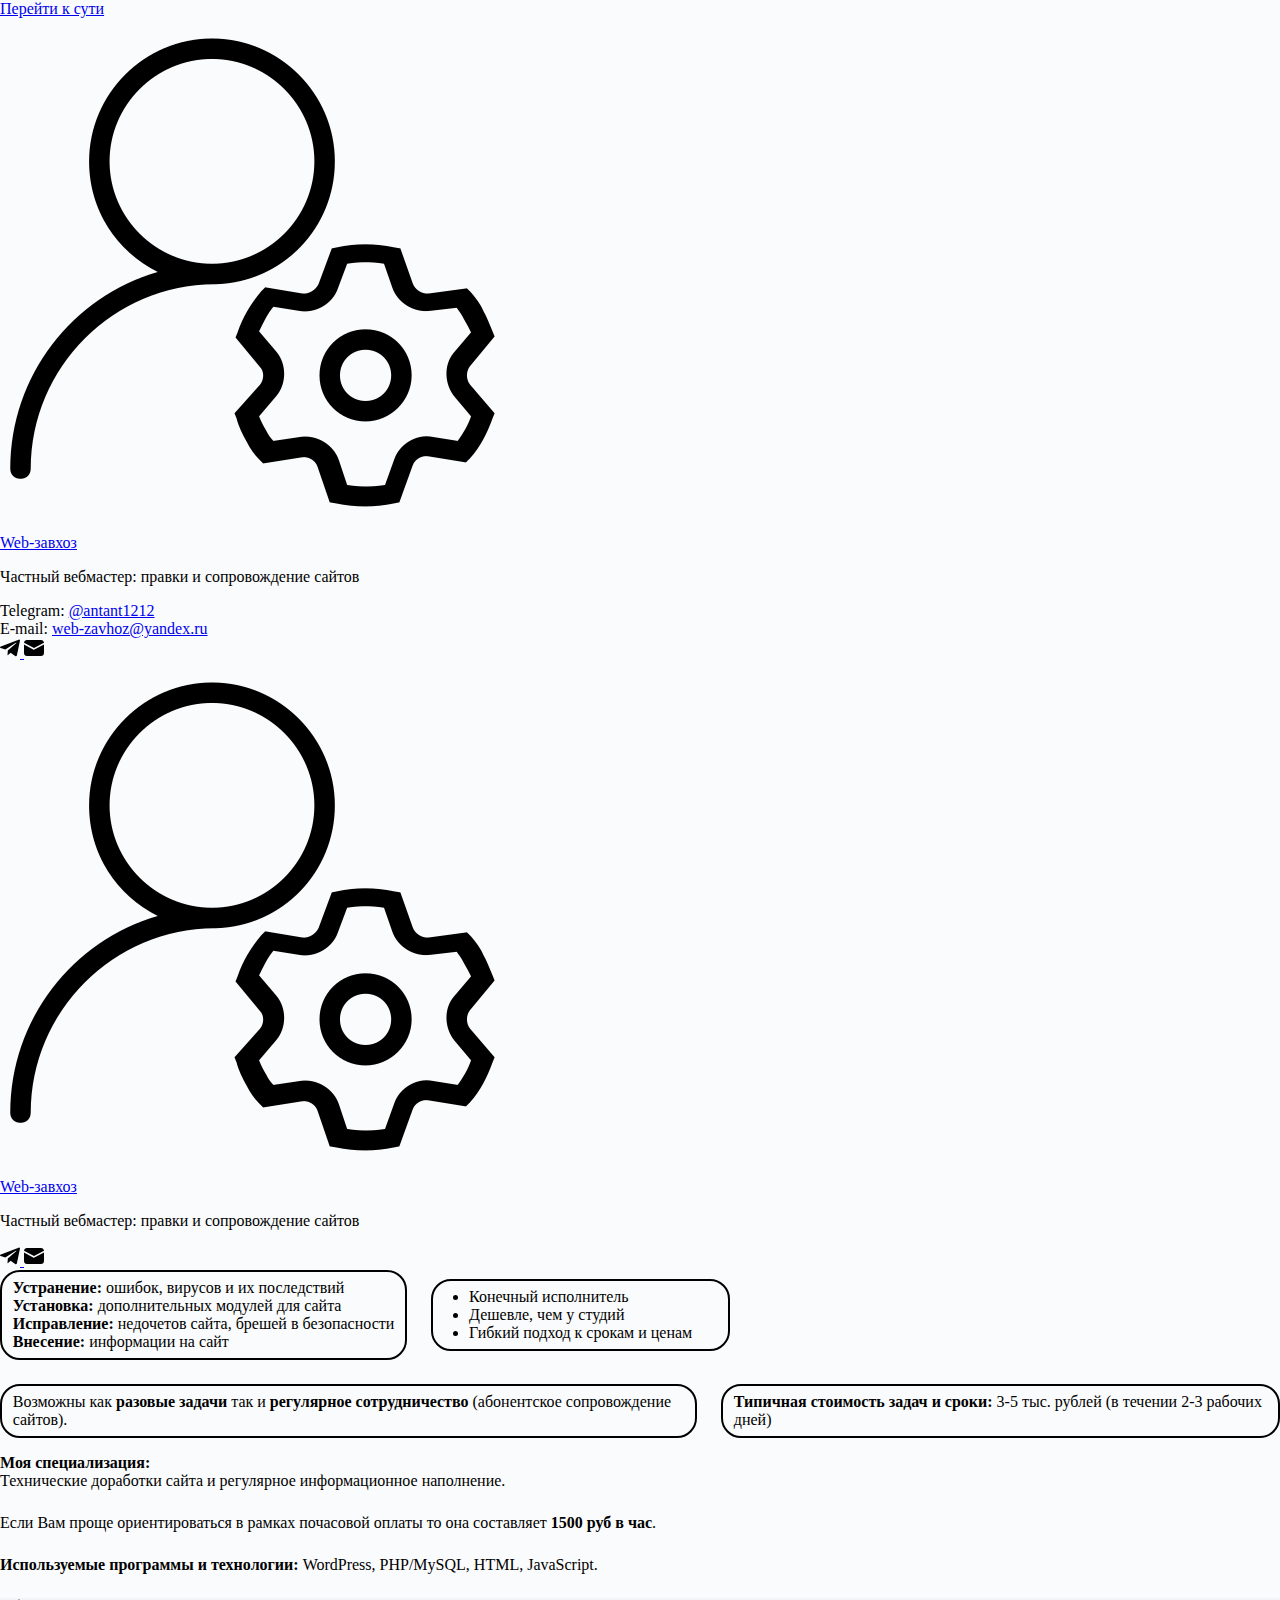
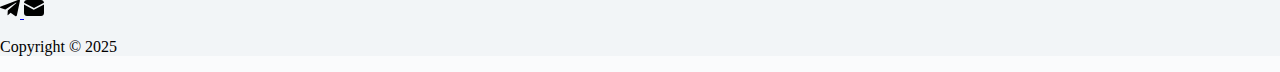
==== commit 9373c179: "Add files via upload" ====
--- a/index.html
+++ b/index.html
@@ -9,8 +9,8 @@
 	<title>Web-завхоз &#8212; Частный вебмастер: правки и сопровождение сайтов</title>
 <meta name='robots' content='max-image-preview:large' />
 	<style>img:is([sizes="auto" i], [sizes^="auto," i]) { contain-intrinsic-size: 3000px 1500px }</style>
-	<link rel="alternate" type="application/rss+xml" title="Web-завхоз &raquo; Лента" href="https://web-zavhoz.ru/feed/" />
-<link rel="alternate" type="application/rss+xml" title="Web-завхоз &raquo; Лента комментариев" href="https://web-zavhoz.ru/comments/feed/" />
+	<link rel="alternate" type="application/rss+xml" title="Web-завхоз &raquo; Лента" href="feed/index.html" />
+<link rel="alternate" type="application/rss+xml" title="Web-завхоз &raquo; Лента комментариев" href="comments/feed/index.html" />
 <link rel='stylesheet' id='wp-block-library-css' href='https://web-zavhoz.ru/wordpress/wp-includes/css/dist/block-library/style.min.css?ver=6.8' media='all' />
 <style id='global-styles-inline-css'>
 :root{--wp--preset--aspect-ratio--square: 1;--wp--preset--aspect-ratio--4-3: 4/3;--wp--preset--aspect-ratio--3-4: 3/4;--wp--preset--aspect-ratio--3-2: 3/2;--wp--preset--aspect-ratio--2-3: 2/3;--wp--preset--aspect-ratio--16-9: 16/9;--wp--preset--aspect-ratio--9-16: 9/16;--wp--preset--color--black: #000000;--wp--preset--color--cyan-bluish-gray: #abb8c3;--wp--preset--color--white: #ffffff;--wp--preset--color--pale-pink: #f78da7;--wp--preset--color--vivid-red: #cf2e2e;--wp--preset--color--luminous-vivid-orange: #ff6900;--wp--preset--color--luminous-vivid-amber: #fcb900;--wp--preset--color--light-green-cyan: #7bdcb5;--wp--preset--color--vivid-green-cyan: #00d084;--wp--preset--color--pale-cyan-blue: #8ed1fc;--wp--preset--color--vivid-cyan-blue: #0693e3;--wp--preset--color--vivid-purple: #9b51e0;--wp--preset--color--palette-color-1: var(--theme-palette-color-1, #2872fa);--wp--preset--color--palette-color-2: var(--theme-palette-color-2, #1559ed);--wp--preset--color--palette-color-3: var(--theme-palette-color-3, #3A4F66);--wp--preset--color--palette-color-4: var(--theme-palette-color-4, #192a3d);--wp--preset--color--palette-color-5: var(--theme-palette-color-5, #e1e8ed);--wp--preset--color--palette-color-6: var(--theme-palette-color-6, #f2f5f7);--wp--preset--color--palette-color-7: var(--theme-palette-color-7, #FAFBFC);--wp--preset--color--palette-color-8: var(--theme-palette-color-8, #ffffff);--wp--preset--gradient--vivid-cyan-blue-to-vivid-purple: linear-gradient(135deg,rgba(6,147,227,1) 0%,rgb(155,81,224) 100%);--wp--preset--gradient--light-green-cyan-to-vivid-green-cyan: linear-gradient(135deg,rgb(122,220,180) 0%,rgb(0,208,130) 100%);--wp--preset--gradient--luminous-vivid-amber-to-luminous-vivid-orange: linear-gradient(135deg,rgba(252,185,0,1) 0%,rgba(255,105,0,1) 100%);--wp--preset--gradient--luminous-vivid-orange-to-vivid-red: linear-gradient(135deg,rgba(255,105,0,1) 0%,rgb(207,46,46) 100%);--wp--preset--gradient--very-light-gray-to-cyan-bluish-gray: linear-gradient(135deg,rgb(238,238,238) 0%,rgb(169,184,195) 100%);--wp--preset--gradient--cool-to-warm-spectrum: linear-gradient(135deg,rgb(74,234,220) 0%,rgb(151,120,209) 20%,rgb(207,42,186) 40%,rgb(238,44,130) 60%,rgb(251,105,98) 80%,rgb(254,248,76) 100%);--wp--preset--gradient--blush-light-purple: linear-gradient(135deg,rgb(255,206,236) 0%,rgb(152,150,240) 100%);--wp--preset--gradient--blush-bordeaux: linear-gradient(135deg,rgb(254,205,165) 0%,rgb(254,45,45) 50%,rgb(107,0,62) 100%);--wp--preset--gradient--luminous-dusk: linear-gradient(135deg,rgb(255,203,112) 0%,rgb(199,81,192) 50%,rgb(65,88,208) 100%);--wp--preset--gradient--pale-ocean: linear-gradient(135deg,rgb(255,245,203) 0%,rgb(182,227,212) 50%,rgb(51,167,181) 100%);--wp--preset--gradient--electric-grass: linear-gradient(135deg,rgb(202,248,128) 0%,rgb(113,206,126) 100%);--wp--preset--gradient--midnight: linear-gradient(135deg,rgb(2,3,129) 0%,rgb(40,116,252) 100%);--wp--preset--gradient--juicy-peach: linear-gradient(to right, #ffecd2 0%, #fcb69f 100%);--wp--preset--gradient--young-passion: linear-gradient(to right, #ff8177 0%, #ff867a 0%, #ff8c7f 21%, #f99185 52%, #cf556c 78%, #b12a5b 100%);--wp--preset--gradient--true-sunset: linear-gradient(to right, #fa709a 0%, #fee140 100%);--wp--preset--gradient--morpheus-den: linear-gradient(to top, #30cfd0 0%, #330867 100%);--wp--preset--gradient--plum-plate: linear-gradient(135deg, #667eea 0%, #764ba2 100%);--wp--preset--gradient--aqua-splash: linear-gradient(15deg, #13547a 0%, #80d0c7 100%);--wp--preset--gradient--love-kiss: linear-gradient(to top, #ff0844 0%, #ffb199 100%);--wp--preset--gradient--new-retrowave: linear-gradient(to top, #3b41c5 0%, #a981bb 49%, #ffc8a9 100%);--wp--preset--gradient--plum-bath: linear-gradient(to top, #cc208e 0%, #6713d2 100%);--wp--preset--gradient--high-flight: linear-gradient(to right, #0acffe 0%, #495aff 100%);--wp--preset--gradient--teen-party: linear-gradient(-225deg, #FF057C 0%, #8D0B93 50%, #321575 100%);--wp--preset--gradient--fabled-sunset: linear-gradient(-225deg, #231557 0%, #44107A 29%, #FF1361 67%, #FFF800 100%);--wp--preset--gradient--arielle-smile: radial-gradient(circle 248px at center, #16d9e3 0%, #30c7ec 47%, #46aef7 100%);--wp--preset--gradient--itmeo-branding: linear-gradient(180deg, #2af598 0%, #009efd 100%);--wp--preset--gradient--deep-blue: linear-gradient(to right, #6a11cb 0%, #2575fc 100%);--wp--preset--gradient--strong-bliss: linear-gradient(to right, #f78ca0 0%, #f9748f 19%, #fd868c 60%, #fe9a8b 100%);--wp--preset--gradient--sweet-period: linear-gradient(to top, #3f51b1 0%, #5a55ae 13%, #7b5fac 25%, #8f6aae 38%, #a86aa4 50%, #cc6b8e 62%, #f18271 75%, #f3a469 87%, #f7c978 100%);--wp--preset--gradient--purple-division: linear-gradient(to top, #7028e4 0%, #e5b2ca 100%);--wp--preset--gradient--cold-evening: linear-gradient(to top, #0c3483 0%, #a2b6df 100%, #6b8cce 100%, #a2b6df 100%);--wp--preset--gradient--mountain-rock: linear-gradient(to right, #868f96 0%, #596164 100%);--wp--preset--gradient--desert-hump: linear-gradient(to top, #c79081 0%, #dfa579 100%);--wp--preset--gradient--ethernal-constance: linear-gradient(to top, #09203f 0%, #537895 100%);--wp--preset--gradient--happy-memories: linear-gradient(-60deg, #ff5858 0%, #f09819 100%);--wp--preset--gradient--grown-early: linear-gradient(to top, #0ba360 0%, #3cba92 100%);--wp--preset--gradient--morning-salad: linear-gradient(-225deg, #B7F8DB 0%, #50A7C2 100%);--wp--preset--gradient--night-call: linear-gradient(-225deg, #AC32E4 0%, #7918F2 48%, #4801FF 100%);--wp--preset--gradient--mind-crawl: linear-gradient(-225deg, #473B7B 0%, #3584A7 51%, #30D2BE 100%);--wp--preset--gradient--angel-care: linear-gradient(-225deg, #FFE29F 0%, #FFA99F 48%, #FF719A 100%);--wp--preset--gradient--juicy-cake: linear-gradient(to top, #e14fad 0%, #f9d423 100%);--wp--preset--gradient--rich-metal: linear-gradient(to right, #d7d2cc 0%, #304352 100%);--wp--preset--gradient--mole-hall: linear-gradient(-20deg, #616161 0%, #9bc5c3 100%);--wp--preset--gradient--cloudy-knoxville: linear-gradient(120deg, #fdfbfb 0%, #ebedee 100%);--wp--preset--gradient--soft-grass: linear-gradient(to top, #c1dfc4 0%, #deecdd 100%);--wp--preset--gradient--saint-petersburg: linear-gradient(135deg, #f5f7fa 0%, #c3cfe2 100%);--wp--preset--gradient--everlasting-sky: linear-gradient(135deg, #fdfcfb 0%, #e2d1c3 100%);--wp--preset--gradient--kind-steel: linear-gradient(-20deg, #e9defa 0%, #fbfcdb 100%);--wp--preset--gradient--over-sun: linear-gradient(60deg, #abecd6 0%, #fbed96 100%);--wp--preset--gradient--premium-white: linear-gradient(to top, #d5d4d0 0%, #d5d4d0 1%, #eeeeec 31%, #efeeec 75%, #e9e9e7 100%);--wp--preset--gradient--clean-mirror: linear-gradient(45deg, #93a5cf 0%, #e4efe9 100%);--wp--preset--gradient--wild-apple: linear-gradient(to top, #d299c2 0%, #fef9d7 100%);--wp--preset--gradient--snow-again: linear-gradient(to top, #e6e9f0 0%, #eef1f5 100%);--wp--preset--gradient--confident-cloud: linear-gradient(to top, #dad4ec 0%, #dad4ec 1%, #f3e7e9 100%);--wp--preset--gradient--glass-water: linear-gradient(to top, #dfe9f3 0%, white 100%);--wp--preset--gradient--perfect-white: linear-gradient(-225deg, #E3FDF5 0%, #FFE6FA 100%);--wp--preset--font-size--small: 13px;--wp--preset--font-size--medium: 20px;--wp--preset--font-size--large: clamp(22px, 1.375rem + ((1vw - 3.2px) * 0.625), 30px);--wp--preset--font-size--x-large: clamp(30px, 1.875rem + ((1vw - 3.2px) * 1.563), 50px);--wp--preset--font-size--xx-large: clamp(45px, 2.813rem + ((1vw - 3.2px) * 2.734), 80px);--wp--preset--spacing--20: 0.44rem;--wp--preset--spacing--30: 0.67rem;--wp--preset--spacing--40: 1rem;--wp--preset--spacing--50: 1.5rem;--wp--preset--spacing--60: 2.25rem;--wp--preset--spacing--70: 3.38rem;--wp--preset--spacing--80: 5.06rem;--wp--preset--shadow--natural: 6px 6px 9px rgba(0, 0, 0, 0.2);--wp--preset--shadow--deep: 12px 12px 50px rgba(0, 0, 0, 0.4);--wp--preset--shadow--sharp: 6px 6px 0px rgba(0, 0, 0, 0.2);--wp--preset--shadow--outlined: 6px 6px 0px -3px rgba(255, 255, 255, 1), 6px 6px rgba(0, 0, 0, 1);--wp--preset--shadow--crisp: 6px 6px 0px rgba(0, 0, 0, 1);}:root { --wp--style--global--content-size: var(--theme-block-max-width);--wp--style--global--wide-size: var(--theme-block-wide-max-width); }:where(body) { margin: 0; }.wp-site-blocks > .alignleft { float: left; margin-right: 2em; }.wp-site-blocks > .alignright { float: right; margin-left: 2em; }.wp-site-blocks > .aligncenter { justify-content: center; margin-left: auto; margin-right: auto; }:where(.wp-site-blocks) > * { margin-block-start: var(--theme-content-spacing); margin-block-end: 0; }:where(.wp-site-blocks) > :first-child { margin-block-start: 0; }:where(.wp-site-blocks) > :last-child { margin-block-end: 0; }:root { --wp--style--block-gap: var(--theme-content-spacing); }:root :where(.is-layout-flow) > :first-child{margin-block-start: 0;}:root :where(.is-layout-flow) > :last-child{margin-block-end: 0;}:root :where(.is-layout-flow) > *{margin-block-start: var(--theme-content-spacing);margin-block-end: 0;}:root :where(.is-layout-constrained) > :first-child{margin-block-start: 0;}:root :where(.is-layout-constrained) > :last-child{margin-block-end: 0;}:root :where(.is-layout-constrained) > *{margin-block-start: var(--theme-content-spacing);margin-block-end: 0;}:root :where(.is-layout-flex){gap: var(--theme-content-spacing);}:root :where(.is-layout-grid){gap: var(--theme-content-spacing);}.is-layout-flow > .alignleft{float: left;margin-inline-start: 0;margin-inline-end: 2em;}.is-layout-flow > .alignright{float: right;margin-inline-start: 2em;margin-inline-end: 0;}.is-layout-flow > .aligncenter{margin-left: auto !important;margin-right: auto !important;}.is-layout-constrained > .alignleft{float: left;margin-inline-start: 0;margin-inline-end: 2em;}.is-layout-constrained > .alignright{float: right;margin-inline-start: 2em;margin-inline-end: 0;}.is-layout-constrained > .aligncenter{margin-left: auto !important;margin-right: auto !important;}.is-layout-constrained > :where(:not(.alignleft):not(.alignright):not(.alignfull)){max-width: var(--wp--style--global--content-size);margin-left: auto !important;margin-right: auto !important;}.is-layout-constrained > .alignwide{max-width: var(--wp--style--global--wide-size);}body .is-layout-flex{display: flex;}.is-layout-flex{flex-wrap: wrap;align-items: center;}.is-layout-flex > :is(*, div){margin: 0;}body .is-layout-grid{display: grid;}.is-layout-grid > :is(*, div){margin: 0;}body{padding-top: 0px;padding-right: 0px;padding-bottom: 0px;padding-left: 0px;}.has-black-color{color: var(--wp--preset--color--black) !important;}.has-cyan-bluish-gray-color{color: var(--wp--preset--color--cyan-bluish-gray) !important;}.has-white-color{color: var(--wp--preset--color--white) !important;}.has-pale-pink-color{color: var(--wp--preset--color--pale-pink) !important;}.has-vivid-red-color{color: var(--wp--preset--color--vivid-red) !important;}.has-luminous-vivid-orange-color{color: var(--wp--preset--color--luminous-vivid-orange) !important;}.has-luminous-vivid-amber-color{color: var(--wp--preset--color--luminous-vivid-amber) !important;}.has-light-green-cyan-color{color: var(--wp--preset--color--light-green-cyan) !important;}.has-vivid-green-cyan-color{color: var(--wp--preset--color--vivid-green-cyan) !important;}.has-pale-cyan-blue-color{color: var(--wp--preset--color--pale-cyan-blue) !important;}.has-vivid-cyan-blue-color{color: var(--wp--preset--color--vivid-cyan-blue) !important;}.has-vivid-purple-color{color: var(--wp--preset--color--vivid-purple) !important;}.has-palette-color-1-color{color: var(--wp--preset--color--palette-color-1) !important;}.has-palette-color-2-color{color: var(--wp--preset--color--palette-color-2) !important;}.has-palette-color-3-color{color: var(--wp--preset--color--palette-color-3) !important;}.has-palette-color-4-color{color: var(--wp--preset--color--palette-color-4) !important;}.has-palette-color-5-color{color: var(--wp--preset--color--palette-color-5) !important;}.has-palette-color-6-color{color: var(--wp--preset--color--palette-color-6) !important;}.has-palette-color-7-color{color: var(--wp--preset--color--palette-color-7) !important;}.has-palette-color-8-color{color: var(--wp--preset--color--palette-color-8) !important;}.has-black-background-color{background-color: var(--wp--preset--color--black) !important;}.has-cyan-bluish-gray-background-color{background-color: var(--wp--preset--color--cyan-bluish-gray) !important;}.has-white-background-color{background-color: var(--wp--preset--color--white) !important;}.has-pale-pink-background-color{background-color: var(--wp--preset--color--pale-pink) !important;}.has-vivid-red-background-color{background-color: var(--wp--preset--color--vivid-red) !important;}.has-luminous-vivid-orange-background-color{background-color: var(--wp--preset--color--luminous-vivid-orange) !important;}.has-luminous-vivid-amber-background-color{background-color: var(--wp--preset--color--luminous-vivid-amber) !important;}.has-light-green-cyan-background-color{background-color: var(--wp--preset--color--light-green-cyan) !important;}.has-vivid-green-cyan-background-color{background-color: var(--wp--preset--color--vivid-green-cyan) !important;}.has-pale-cyan-blue-background-color{background-color: var(--wp--preset--color--pale-cyan-blue) !important;}.has-vivid-cyan-blue-background-color{background-color: var(--wp--preset--color--vivid-cyan-blue) !important;}.has-vivid-purple-background-color{background-color: var(--wp--preset--color--vivid-purple) !important;}.has-palette-color-1-background-color{background-color: var(--wp--preset--color--palette-color-1) !important;}.has-palette-color-2-background-color{background-color: var(--wp--preset--color--palette-color-2) !important;}.has-palette-color-3-background-color{background-color: var(--wp--preset--color--palette-color-3) !important;}.has-palette-color-4-background-color{background-color: var(--wp--preset--color--palette-color-4) !important;}.has-palette-color-5-background-color{background-color: var(--wp--preset--color--palette-color-5) !important;}.has-palette-color-6-background-color{background-color: var(--wp--preset--color--palette-color-6) !important;}.has-palette-color-7-background-color{background-color: var(--wp--preset--color--palette-color-7) !important;}.has-palette-color-8-background-color{background-color: var(--wp--preset--color--palette-color-8) !important;}.has-black-border-color{border-color: var(--wp--preset--color--black) !important;}.has-cyan-bluish-gray-border-color{border-color: var(--wp--preset--color--cyan-bluish-gray) !important;}.has-white-border-color{border-color: var(--wp--preset--color--white) !important;}.has-pale-pink-border-color{border-color: var(--wp--preset--color--pale-pink) !important;}.has-vivid-red-border-color{border-color: var(--wp--preset--color--vivid-red) !important;}.has-luminous-vivid-orange-border-color{border-color: var(--wp--preset--color--luminous-vivid-orange) !important;}.has-luminous-vivid-amber-border-color{border-color: var(--wp--preset--color--luminous-vivid-amber) !important;}.has-light-green-cyan-border-color{border-color: var(--wp--preset--color--light-green-cyan) !important;}.has-vivid-green-cyan-border-color{border-color: var(--wp--preset--color--vivid-green-cyan) !important;}.has-pale-cyan-blue-border-color{border-color: var(--wp--preset--color--pale-cyan-blue) !important;}.has-vivid-cyan-blue-border-color{border-color: var(--wp--preset--color--vivid-cyan-blue) !important;}.has-vivid-purple-border-color{border-color: var(--wp--preset--color--vivid-purple) !important;}.has-palette-color-1-border-color{border-color: var(--wp--preset--color--palette-color-1) !important;}.has-palette-color-2-border-color{border-color: var(--wp--preset--color--palette-color-2) !important;}.has-palette-color-3-border-color{border-color: var(--wp--preset--color--palette-color-3) !important;}.has-palette-color-4-border-color{border-color: var(--wp--preset--color--palette-color-4) !important;}.has-palette-color-5-border-color{border-color: var(--wp--preset--color--palette-color-5) !important;}.has-palette-color-6-border-color{border-color: var(--wp--preset--color--palette-color-6) !important;}.has-palette-color-7-border-color{border-color: var(--wp--preset--color--palette-color-7) !important;}.has-palette-color-8-border-color{border-color: var(--wp--preset--color--palette-color-8) !important;}.has-vivid-cyan-blue-to-vivid-purple-gradient-background{background: var(--wp--preset--gradient--vivid-cyan-blue-to-vivid-purple) !important;}.has-light-green-cyan-to-vivid-green-cyan-gradient-background{background: var(--wp--preset--gradient--light-green-cyan-to-vivid-green-cyan) !important;}.has-luminous-vivid-amber-to-luminous-vivid-orange-gradient-background{background: var(--wp--preset--gradient--luminous-vivid-amber-to-luminous-vivid-orange) !important;}.has-luminous-vivid-orange-to-vivid-red-gradient-background{background: var(--wp--preset--gradient--luminous-vivid-orange-to-vivid-red) !important;}.has-very-light-gray-to-cyan-bluish-gray-gradient-background{background: var(--wp--preset--gradient--very-light-gray-to-cyan-bluish-gray) !important;}.has-cool-to-warm-spectrum-gradient-background{background: var(--wp--preset--gradient--cool-to-warm-spectrum) !important;}.has-blush-light-purple-gradient-background{background: var(--wp--preset--gradient--blush-light-purple) !important;}.has-blush-bordeaux-gradient-background{background: var(--wp--preset--gradient--blush-bordeaux) !important;}.has-luminous-dusk-gradient-background{background: var(--wp--preset--gradient--luminous-dusk) !important;}.has-pale-ocean-gradient-background{background: var(--wp--preset--gradient--pale-ocean) !important;}.has-electric-grass-gradient-background{background: var(--wp--preset--gradient--electric-grass) !important;}.has-midnight-gradient-background{background: var(--wp--preset--gradient--midnight) !important;}.has-juicy-peach-gradient-background{background: var(--wp--preset--gradient--juicy-peach) !important;}.has-young-passion-gradient-background{background: var(--wp--preset--gradient--young-passion) !important;}.has-true-sunset-gradient-background{background: var(--wp--preset--gradient--true-sunset) !important;}.has-morpheus-den-gradient-background{background: var(--wp--preset--gradient--morpheus-den) !important;}.has-plum-plate-gradient-background{background: var(--wp--preset--gradient--plum-plate) !important;}.has-aqua-splash-gradient-background{background: var(--wp--preset--gradient--aqua-splash) !important;}.has-love-kiss-gradient-background{background: var(--wp--preset--gradient--love-kiss) !important;}.has-new-retrowave-gradient-background{background: var(--wp--preset--gradient--new-retrowave) !important;}.has-plum-bath-gradient-background{background: var(--wp--preset--gradient--plum-bath) !important;}.has-high-flight-gradient-background{background: var(--wp--preset--gradient--high-flight) !important;}.has-teen-party-gradient-background{background: var(--wp--preset--gradient--teen-party) !important;}.has-fabled-sunset-gradient-background{background: var(--wp--preset--gradient--fabled-sunset) !important;}.has-arielle-smile-gradient-background{background: var(--wp--preset--gradient--arielle-smile) !important;}.has-itmeo-branding-gradient-background{background: var(--wp--preset--gradient--itmeo-branding) !important;}.has-deep-blue-gradient-background{background: var(--wp--preset--gradient--deep-blue) !important;}.has-strong-bliss-gradient-background{background: var(--wp--preset--gradient--strong-bliss) !important;}.has-sweet-period-gradient-background{background: var(--wp--preset--gradient--sweet-period) !important;}.has-purple-division-gradient-background{background: var(--wp--preset--gradient--purple-division) !important;}.has-cold-evening-gradient-background{background: var(--wp--preset--gradient--cold-evening) !important;}.has-mountain-rock-gradient-background{background: var(--wp--preset--gradient--mountain-rock) !important;}.has-desert-hump-gradient-background{background: var(--wp--preset--gradient--desert-hump) !important;}.has-ethernal-constance-gradient-background{background: var(--wp--preset--gradient--ethernal-constance) !important;}.has-happy-memories-gradient-background{background: var(--wp--preset--gradient--happy-memories) !important;}.has-grown-early-gradient-background{background: var(--wp--preset--gradient--grown-early) !important;}.has-morning-salad-gradient-background{background: var(--wp--preset--gradient--morning-salad) !important;}.has-night-call-gradient-background{background: var(--wp--preset--gradient--night-call) !important;}.has-mind-crawl-gradient-background{background: var(--wp--preset--gradient--mind-crawl) !important;}.has-angel-care-gradient-background{background: var(--wp--preset--gradient--angel-care) !important;}.has-juicy-cake-gradient-background{background: var(--wp--preset--gradient--juicy-cake) !important;}.has-rich-metal-gradient-background{background: var(--wp--preset--gradient--rich-metal) !important;}.has-mole-hall-gradient-background{background: var(--wp--preset--gradient--mole-hall) !important;}.has-cloudy-knoxville-gradient-background{background: var(--wp--preset--gradient--cloudy-knoxville) !important;}.has-soft-grass-gradient-background{background: var(--wp--preset--gradient--soft-grass) !important;}.has-saint-petersburg-gradient-background{background: var(--wp--preset--gradient--saint-petersburg) !important;}.has-everlasting-sky-gradient-background{background: var(--wp--preset--gradient--everlasting-sky) !important;}.has-kind-steel-gradient-background{background: var(--wp--preset--gradient--kind-steel) !important;}.has-over-sun-gradient-background{background: var(--wp--preset--gradient--over-sun) !important;}.has-premium-white-gradient-background{background: var(--wp--preset--gradient--premium-white) !important;}.has-clean-mirror-gradient-background{background: var(--wp--preset--gradient--clean-mirror) !important;}.has-wild-apple-gradient-background{background: var(--wp--preset--gradient--wild-apple) !important;}.has-snow-again-gradient-background{background: var(--wp--preset--gradient--snow-again) !important;}.has-confident-cloud-gradient-background{background: var(--wp--preset--gradient--confident-cloud) !important;}.has-glass-water-gradient-background{background: var(--wp--preset--gradient--glass-water) !important;}.has-perfect-white-gradient-background{background: var(--wp--preset--gradient--perfect-white) !important;}.has-small-font-size{font-size: var(--wp--preset--font-size--small) !important;}.has-medium-font-size{font-size: var(--wp--preset--font-size--medium) !important;}.has-large-font-size{font-size: var(--wp--preset--font-size--large) !important;}.has-x-large-font-size{font-size: var(--wp--preset--font-size--x-large) !important;}.has-xx-large-font-size{font-size: var(--wp--preset--font-size--xx-large) !important;}
@@ -19,33 +19,33 @@
 <link rel='stylesheet' id='parent-style-css' href='https://web-zavhoz.ru/wordpress/wp-content/themes/blocksy/style.css?ver=6.8' media='all' />
 <link rel='stylesheet' id='child-style-css' href='https://web-zavhoz.ru/wordpress/wp-content/themes/blocksy-child/style.css?ver=1.0' media='all' />
 <link rel='stylesheet' id='ct-main-styles-css' href='https://web-zavhoz.ru/wordpress/wp-content/themes/blocksy/static/bundle/main.min.css?ver=2.0.92' media='all' />
-<link rel="https://api.w.org/" href="https://web-zavhoz.ru/wp-json/" /><link rel="alternate" title="JSON" type="application/json" href="https://web-zavhoz.ru/wp-json/wp/v2/pages/35" /><link rel="EditURI" type="application/rsd+xml" title="RSD" href="https://web-zavhoz.ru/wordpress/xmlrpc.php?rsd" />
+<link rel="https://api.w.org/" href="wp-json/index.html" /><link rel="alternate" title="JSON" type="application/json" href="wp-json/wp/v2/pages/35" /><link rel="EditURI" type="application/rsd+xml" title="RSD" href="https://web-zavhoz.ru/wordpress/xmlrpc.php?rsd" />
 <meta name="generator" content="WordPress 6.8" />
-<link rel="canonical" href="https://web-zavhoz.ru/" />
-<link rel='shortlink' href='https://web-zavhoz.ru/' />
+<link rel="canonical" href="index.html" />
+<link rel='shortlink' href='index.html' />
 <link rel="alternate" title="oEmbed (JSON)" type="application/json+oembed" href="https://web-zavhoz.ru/wp-json/oembed/1.0/embed?url=https%3A%2F%2Fweb-zavhoz.ru%2F" />
 <link rel="alternate" title="oEmbed (XML)" type="text/xml+oembed" href="https://web-zavhoz.ru/wp-json/oembed/1.0/embed?url=https%3A%2F%2Fweb-zavhoz.ru%2F&#038;format=xml" />
-<noscript><link rel='stylesheet' href='https://web-zavhoz.ru/wordpress/wp-content/themes/blocksy/static/bundle/no-scripts.min.css' type='text/css'></noscript>
+<noscript><link rel='stylesheet' href='wordpress/wp-content/themes/blocksy/static/bundle/no-scripts.min.css' type='text/css'></noscript>
 <style id="ct-main-styles-inline-css">[data-header*="type-1"] .ct-header [data-id="logo"] .site-logo-container {--logo-max-height:64px;} [data-header*="type-1"] .ct-header [data-id="logo"] .site-title {--theme-font-weight:700;--theme-text-transform:capitalize;--theme-text-decoration:none;--theme-font-size:25px;--theme-line-height:1.5;--theme-link-initial-color:var(--theme-palette-color-4);} [data-header*="type-1"] .ct-header [data-id="logo"] .site-description {--theme-font-weight:500;--theme-font-size:15px;} [data-header*="type-1"] .ct-header [data-id="logo"] {--margin:8pt 0pt 0pt 0pt !important;} [data-header*="type-1"] .ct-header [data-row*="middle"] {--height:20px;background-color:rgba(255, 255, 255, 0);background-image:none;--theme-border-top:none;--theme-border-bottom:none;--theme-box-shadow:none;} [data-header*="type-1"] .ct-header [data-row*="middle"] > div {--theme-border-top:none;--theme-border-bottom:none;} [data-header*="type-1"] [data-id="mobile-menu"] {--theme-font-weight:700;--theme-font-size:20px;--theme-link-initial-color:#ffffff;--mobile-menu-divider:none;} [data-header*="type-1"] #offcanvas {--theme-box-shadow:0px 0px 70px rgba(0, 0, 0, 0.35);--side-panel-width:500px;--panel-content-height:100%;} [data-header*="type-1"] #offcanvas .ct-panel-inner {background-color:rgba(18, 21, 25, 0.98);} [data-header*="type-1"] [data-id="socials"].ct-header-socials .ct-label {--theme-font-weight:600;--theme-text-transform:uppercase;--theme-font-size:12px;} [data-header*="type-1"] [data-id="socials"].ct-header-socials [data-color="custom"] {--background-color:rgba(218, 222, 228, 0.3);--background-hover-color:var(--theme-palette-color-1);} [data-header*="type-1"] .ct-header [data-id="text"] {--max-width:100%;--theme-font-size:15px;--theme-line-height:1.3;--margin:0pt 20pt 0pt 0pt !important;--horizontal-alignment:right;} [data-header*="type-1"] {--header-height:20px;} [data-header*="type-1"] .ct-header {background-image:none;} [data-footer*="type-1"] .ct-footer [data-row*="bottom"] > div {--container-spacing:0px;--theme-border:none;--theme-border-top:none;--theme-border-bottom:none;--grid-template-columns:initial;} [data-footer*="type-1"] .ct-footer [data-row*="bottom"] .widget-title {--theme-font-size:16px;} [data-footer*="type-1"] .ct-footer [data-row*="bottom"] {--theme-border-top:none;--theme-border-bottom:none;background-color:transparent;} [data-footer*="type-1"] [data-id="copyright"] {--theme-font-weight:400;--theme-font-size:15px;--theme-line-height:1.3;} [data-footer*="type-1"] [data-column="copyright"] {--horizontal-alignment:center;} [data-footer*="type-1"] .ct-footer [data-row*="middle"] > div {--container-spacing:7px;--theme-border:none;--theme-border-top:none;--theme-border-bottom:none;--grid-template-columns:initial;} [data-footer*="type-1"] .ct-footer [data-row*="middle"] .widget-title {--theme-font-size:16px;} [data-footer*="type-1"] .ct-footer [data-row*="middle"] {--theme-border-top:none;--theme-border-bottom:none;background-color:transparent;} [data-footer*="type-1"] [data-column="socials"] {--horizontal-alignment:center;} [data-footer*="type-1"] [data-id="socials"].ct-footer-socials .ct-label {--theme-font-weight:600;--theme-text-transform:uppercase;--theme-font-size:12px;--visibility:none;} [data-footer*="type-1"] [data-id="socials"].ct-footer-socials [data-color="custom"] {--background-color:rgba(218, 222, 228, 0.3);--background-hover-color:var(--theme-palette-color-1);} [data-footer*="type-1"][data-footer*="reveal"] .site-main {--footer-box-shadow:0px 30px 50px rgba(0, 0, 0, 0.1);} [data-footer*="type-1"] .ct-footer {background-color:var(--theme-palette-color-6);--footer-container-padding:10px;} [data-footer*="type-1"] footer.ct-container {--footer-container-bottom-offset:50px;--footer-container-padding:0px 35px;}:root {--theme-font-family:Verdana;--theme-font-weight:400;--theme-text-transform:none;--theme-text-decoration:none;--theme-font-size:16px;--theme-line-height:1.65;--theme-letter-spacing:0em;--theme-button-font-weight:500;--theme-button-font-size:15px;--has-classic-forms:var(--true);--has-modern-forms:var(--false);--theme-form-field-border-initial-color:var(--theme-border-color);--theme-form-field-border-focus-color:var(--theme-palette-color-1);--theme-form-selection-field-initial-color:var(--theme-border-color);--theme-form-selection-field-active-color:var(--theme-palette-color-1);--theme-palette-color-1:#2872fa;--theme-palette-color-2:#1559ed;--theme-palette-color-3:#3A4F66;--theme-palette-color-4:#192a3d;--theme-palette-color-5:#e1e8ed;--theme-palette-color-6:#f2f5f7;--theme-palette-color-7:#FAFBFC;--theme-palette-color-8:#ffffff;--theme-text-color:var(--theme-palette-color-3);--theme-link-initial-color:var(--theme-palette-color-1);--theme-link-hover-color:var(--theme-palette-color-2);--theme-selection-text-color:#ffffff;--theme-selection-background-color:var(--theme-palette-color-1);--theme-border-color:var(--theme-palette-color-5);--theme-headings-color:var(--theme-palette-color-4);--theme-content-spacing:1.5em;--theme-button-min-height:40px;--theme-button-shadow:none;--theme-button-transform:none;--theme-button-text-initial-color:#ffffff;--theme-button-text-hover-color:#ffffff;--theme-button-background-initial-color:var(--theme-palette-color-1);--theme-button-background-hover-color:var(--theme-palette-color-2);--theme-button-border:none;--theme-button-padding:5px 20px;--theme-normal-container-max-width:1290px;--theme-content-vertical-spacing:27px;--theme-container-edge-spacing:90vw;--theme-narrow-container-max-width:750px;--theme-wide-offset:130px;}h1 {--theme-font-weight:700;--theme-font-size:40px;--theme-line-height:1.5;}h2 {--theme-font-weight:700;--theme-font-size:35px;--theme-line-height:1.5;}h3 {--theme-font-weight:700;--theme-font-size:30px;--theme-line-height:1.5;}h4 {--theme-font-weight:700;--theme-font-size:25px;--theme-line-height:1.5;}h5 {--theme-font-weight:700;--theme-font-size:20px;--theme-line-height:1.5;}h6 {--theme-font-weight:700;--theme-font-size:16px;--theme-line-height:1.5;}.wp-block-pullquote {--theme-font-family:Georgia;--theme-font-weight:600;--theme-font-size:25px;}pre, code, samp, kbd {--theme-font-family:monospace;--theme-font-weight:400;--theme-font-size:16px;}figcaption {--theme-font-size:14px;}.ct-sidebar .widget-title {--theme-font-size:20px;}.ct-breadcrumbs {--theme-font-weight:600;--theme-text-transform:uppercase;--theme-font-size:12px;}body {background-color:var(--theme-palette-color-7);background-image:none;} [data-prefix="single_blog_post"] .entry-header .page-title {--theme-font-size:30px;} [data-prefix="single_blog_post"] .entry-header .entry-meta {--theme-font-weight:600;--theme-text-transform:uppercase;--theme-font-size:12px;--theme-line-height:1.3;} [data-prefix="categories"] .entry-header .page-title {--theme-font-size:30px;} [data-prefix="categories"] .entry-header .entry-meta {--theme-font-weight:600;--theme-text-transform:uppercase;--theme-font-size:12px;--theme-line-height:1.3;} [data-prefix="search"] .entry-header .page-title {--theme-font-size:30px;} [data-prefix="search"] .entry-header .entry-meta {--theme-font-weight:600;--theme-text-transform:uppercase;--theme-font-size:12px;--theme-line-height:1.3;} [data-prefix="author"] .entry-header .page-title {--theme-font-size:30px;} [data-prefix="author"] .entry-header .entry-meta {--theme-font-weight:600;--theme-text-transform:uppercase;--theme-font-size:12px;--theme-line-height:1.3;} [data-prefix="author"] .hero-section[data-type="type-2"] {background-color:var(--theme-palette-color-6);background-image:none;--container-padding:50px 0px;} [data-prefix="blog"] .entries {--grid-template-columns:repeat(3, minmax(0, 1fr));} [data-prefix="blog"] .entry-card .entry-title {--theme-font-size:20px;--theme-line-height:1.3;} [data-prefix="blog"] .entry-card .entry-meta {--theme-font-weight:600;--theme-text-transform:uppercase;--theme-font-size:12px;} [data-prefix="blog"] .entry-card {background-color:var(--theme-palette-color-8);--theme-box-shadow:0px 12px 18px -6px rgba(34, 56, 101, 0.04);} [data-prefix="categories"] .entries {--grid-template-columns:repeat(3, minmax(0, 1fr));} [data-prefix="categories"] .entry-card .entry-title {--theme-font-size:20px;--theme-line-height:1.3;} [data-prefix="categories"] .entry-card .entry-meta {--theme-font-weight:600;--theme-text-transform:uppercase;--theme-font-size:12px;} [data-prefix="categories"] .entry-card {background-color:var(--theme-palette-color-8);--theme-box-shadow:0px 12px 18px -6px rgba(34, 56, 101, 0.04);} [data-prefix="author"] .entries {--grid-template-columns:repeat(3, minmax(0, 1fr));} [data-prefix="author"] .entry-card .entry-title {--theme-font-size:20px;--theme-line-height:1.3;} [data-prefix="author"] .entry-card .entry-meta {--theme-font-weight:600;--theme-text-transform:uppercase;--theme-font-size:12px;} [data-prefix="author"] .entry-card {background-color:var(--theme-palette-color-8);--theme-box-shadow:0px 12px 18px -6px rgba(34, 56, 101, 0.04);} [data-prefix="search"] .entries {--grid-template-columns:repeat(3, minmax(0, 1fr));} [data-prefix="search"] .entry-card .entry-title {--theme-font-size:20px;--theme-line-height:1.3;} [data-prefix="search"] .entry-card .entry-meta {--theme-font-weight:600;--theme-text-transform:uppercase;--theme-font-size:12px;} [data-prefix="search"] .entry-card {background-color:var(--theme-palette-color-8);--theme-box-shadow:0px 12px 18px -6px rgba(34, 56, 101, 0.04);}form textarea {--theme-form-field-height:170px;}.ct-sidebar {--theme-link-initial-color:var(--theme-text-color);}aside[data-type="type-3"] {--theme-border:1px solid rgba(224, 229, 235, 0.8);} [data-prefix="single_blog_post"] [class*="ct-container"] > article[class*="post"] {--has-boxed:var(--false);--has-wide:var(--true);} [data-prefix="single_page"] [class*="ct-container"] > article[class*="post"] {--has-boxed:var(--false);--has-wide:var(--true);}@media (max-width: 999.98px) {[data-header*="type-1"] .ct-header [data-id="logo"] {--horizontal-alignment:left;} [data-header*="type-1"] #offcanvas {--side-panel-width:65vw;} [data-footer*="type-1"] .ct-footer [data-row*="bottom"] > div {--grid-template-columns:initial;} [data-footer*="type-1"] .ct-footer [data-row*="middle"] > div {--grid-template-columns:initial;} [data-footer*="type-1"] footer.ct-container {--footer-container-padding:0vw 4vw;} [data-prefix="blog"] .entries {--grid-template-columns:repeat(2, minmax(0, 1fr));} [data-prefix="categories"] .entries {--grid-template-columns:repeat(2, minmax(0, 1fr));} [data-prefix="author"] .entries {--grid-template-columns:repeat(2, minmax(0, 1fr));} [data-prefix="search"] .entries {--grid-template-columns:repeat(2, minmax(0, 1fr));}}@media (max-width: 689.98px) {[data-header*="type-1"] .ct-header [data-id="logo"] .site-title {--theme-font-size:22px;--theme-line-height:1.2;--theme-letter-spacing:0em;} [data-header*="type-1"] .ct-header [data-id="logo"] .site-description {--theme-font-size:14px;--theme-line-height:1.3;--theme-letter-spacing:0em;} [data-header*="type-1"] .ct-header [data-id="logo"] {--horizontal-alignment:center;} [data-header*="type-1"] #offcanvas {--side-panel-width:90vw;} [data-footer*="type-1"] .ct-footer [data-row*="bottom"] > div {--container-spacing:3px;--grid-template-columns:initial;} [data-footer*="type-1"] .ct-footer [data-row*="middle"] > div {--container-spacing:6px;--grid-template-columns:initial;} [data-footer*="type-1"] footer.ct-container {--footer-container-padding:0vw 5vw;} [data-prefix="blog"] .entries {--grid-template-columns:repeat(1, minmax(0, 1fr));} [data-prefix="blog"] .entry-card .entry-title {--theme-font-size:18px;} [data-prefix="categories"] .entries {--grid-template-columns:repeat(1, minmax(0, 1fr));} [data-prefix="categories"] .entry-card .entry-title {--theme-font-size:18px;} [data-prefix="author"] .entries {--grid-template-columns:repeat(1, minmax(0, 1fr));} [data-prefix="author"] .entry-card .entry-title {--theme-font-size:18px;} [data-prefix="search"] .entries {--grid-template-columns:repeat(1, minmax(0, 1fr));} [data-prefix="search"] .entry-card .entry-title {--theme-font-size:18px;}:root {--theme-container-edge-spacing:88vw;}}</style>
-<link rel="icon" href="https://web-zavhoz.ru/wordpress/wp-content/uploads/icon-admin-150x150.png" sizes="32x32" />
-<link rel="icon" href="https://web-zavhoz.ru/wordpress/wp-content/uploads/icon-admin-300x300.png" sizes="192x192" />
-<link rel="apple-touch-icon" href="https://web-zavhoz.ru/wordpress/wp-content/uploads/icon-admin-300x300.png" />
+<link rel="icon" href="wordpress/wp-content/uploads/icon-admin-150x150.png" sizes="32x32" />
+<link rel="icon" href="wordpress/wp-content/uploads/icon-admin-300x300.png" sizes="192x192" />
+<link rel="apple-touch-icon" href="wordpress/wp-content/uploads/icon-admin-300x300.png" />
 <meta name="msapplication-TileImage" content="https://web-zavhoz.ru/wordpress/wp-content/uploads/icon-admin-300x300.png" />
 	</head>
 
 
 <body class="home wp-singular page-template-default page page-id-35 wp-custom-logo wp-embed-responsive wp-theme-blocksy wp-child-theme-blocksy-child" data-link="type-2" data-prefix="single_page" data-header="type-1" data-footer="type-1" itemscope="itemscope" itemtype="https://schema.org/WebPage">
 
-<a class="skip-link screen-reader-text" href="#main">Перейти к сути</a><div class="ct-drawer-canvas" data-location="start"></div>
+<a class="skip-link screen-reader-text" href="index.html#main">Перейти к сути</a><div class="ct-drawer-canvas" data-location="start"></div>
 <div id="main-container">
 	<header id="header" class="ct-header" data-id="type-1" itemscope="" itemtype="https://schema.org/WPHeader"><div data-device="desktop"><div data-row="middle" data-column-set="2"><div class="ct-container"><div data-column="start" data-placements="1"><div data-items="primary">
 <div	class="site-branding"
 	data-id="logo"	data-logo="left"	itemscope="itemscope" itemtype="https://schema.org/Organization">
 
-			<a href="https://web-zavhoz.ru/" class="site-logo-container" rel="home" itemprop="url" ><img width="512" height="512" src="https://web-zavhoz.ru/wordpress/wp-content/uploads/icon-admin.png" class="default-logo" alt="Веб-завхоз" decoding="async" fetchpriority="high" srcset="https://web-zavhoz.ru/wordpress/wp-content/uploads/icon-admin.png 512w, https://web-zavhoz.ru/wordpress/wp-content/uploads/icon-admin-300x300.png 300w, https://web-zavhoz.ru/wordpress/wp-content/uploads/icon-admin-150x150.png 150w" sizes="(max-width: 512px) 100vw, 512px" /></a>	
+			<a href="index.html" class="site-logo-container" rel="home" itemprop="url" ><img width="512" height="512" src="wordpress/wp-content/uploads/icon-admin.png" class="default-logo" alt="Веб-завхоз" decoding="async" fetchpriority="high" srcset="wordpress/wp-content/uploads/icon-admin.png 512w, wordpress/wp-content/uploads/icon-admin-300x300.png 300w, wordpress/wp-content/uploads/icon-admin-150x150.png 150w" sizes="(max-width: 512px) 100vw, 512px" /></a>	
 			<div class="site-title-container">
 							<span class="site-title " itemprop="name">
-					<a href="https://web-zavhoz.ru/" rel="home" itemprop="url">
+					<a href="index.html" rel="home" itemprop="url">
 						Web-завхоз					</a>
 				</span>
 			
@@ -82,7 +82,7 @@
 					</svg>
 				</span>				</a>
 							
-				<a href="mailto:we&#098;-&#122;avhoz&#064;&#121;a&#110;&#100;&#101;x.r&#117;" data-network="email" aria-label="Email" target="_blank" rel="noopener noreferrer nofollow">
+				<a href="mailto:&#119;&#101;&#098;&#045;z&#097;&#118;&#104;&#111;z&#064;y&#097;nd&#101;&#120;&#046;r&#117;" data-network="email" aria-label="Email" target="_blank" rel="noopener noreferrer nofollow">
 					<span class="ct-icon-container">
 					<svg
 					width="20"
@@ -102,10 +102,10 @@
 <div	class="site-branding"
 	data-id="logo"	data-logo="left"	>
 
-			<a href="https://web-zavhoz.ru/" class="site-logo-container" rel="home" itemprop="url" ><img width="512" height="512" src="https://web-zavhoz.ru/wordpress/wp-content/uploads/icon-admin.png" class="default-logo" alt="Веб-завхоз" decoding="async" srcset="https://web-zavhoz.ru/wordpress/wp-content/uploads/icon-admin.png 512w, https://web-zavhoz.ru/wordpress/wp-content/uploads/icon-admin-300x300.png 300w, https://web-zavhoz.ru/wordpress/wp-content/uploads/icon-admin-150x150.png 150w" sizes="(max-width: 512px) 100vw, 512px" /></a>	
+			<a href="index.html" class="site-logo-container" rel="home" itemprop="url" ><img width="512" height="512" src="wordpress/wp-content/uploads/icon-admin.png" class="default-logo" alt="Веб-завхоз" decoding="async" srcset="wordpress/wp-content/uploads/icon-admin.png 512w, wordpress/wp-content/uploads/icon-admin-300x300.png 300w, wordpress/wp-content/uploads/icon-admin-150x150.png 150w" sizes="(max-width: 512px) 100vw, 512px" /></a>	
 			<div class="site-title-container">
 							<span class="site-title " >
-					<a href="https://web-zavhoz.ru/" rel="home" >
+					<a href="index.html" rel="home" >
 						Web-завхоз					</a>
 				</span>
 			
@@ -135,7 +135,7 @@
 					</svg>
 				</span>				</a>
 							
-				<a href="mailto:&#119;&#101;b&#045;za&#118;&#104;oz&#064;y&#097;&#110;&#100;e&#120;&#046;&#114;u" data-network="email" aria-label="Email" target="_blank" rel="noopener noreferrer nofollow">
+				<a href="mailto:&#119;e&#098;&#045;&#122;a&#118;&#104;&#111;z&#064;y&#097;&#110;&#100;&#101;&#120;&#046;r&#117;" data-network="email" aria-label="Email" target="_blank" rel="noopener noreferrer nofollow">
 					<span class="ct-icon-container">
 					<svg
 					width="20"
@@ -256,7 +256,7 @@
 					</svg>
 				</span>				</a>
 							
-				<a href="mailto:&#119;&#101;&#098;-z&#097;&#118;&#104;o&#122;&#064;y&#097;ndex&#046;r&#117;" data-network="email" aria-label="Email">
+				<a href="mailto:web&#045;zavh&#111;&#122;&#064;ya&#110;dex.&#114;u" data-network="email" aria-label="Email">
 					<span class="ct-icon-container">
 					<svg
 					width="20"
--- a/wordpress/wp-content/themes/blocksy/static/bundle/no-scripts.min.css
+++ b/wordpress/wp-content/themes/blocksy/static/bundle/no-scripts.min.css
@@ -0,0 +1 @@
+a{transition:none !important}[data-reveal]{opacity:initial !important;transform:initial !important}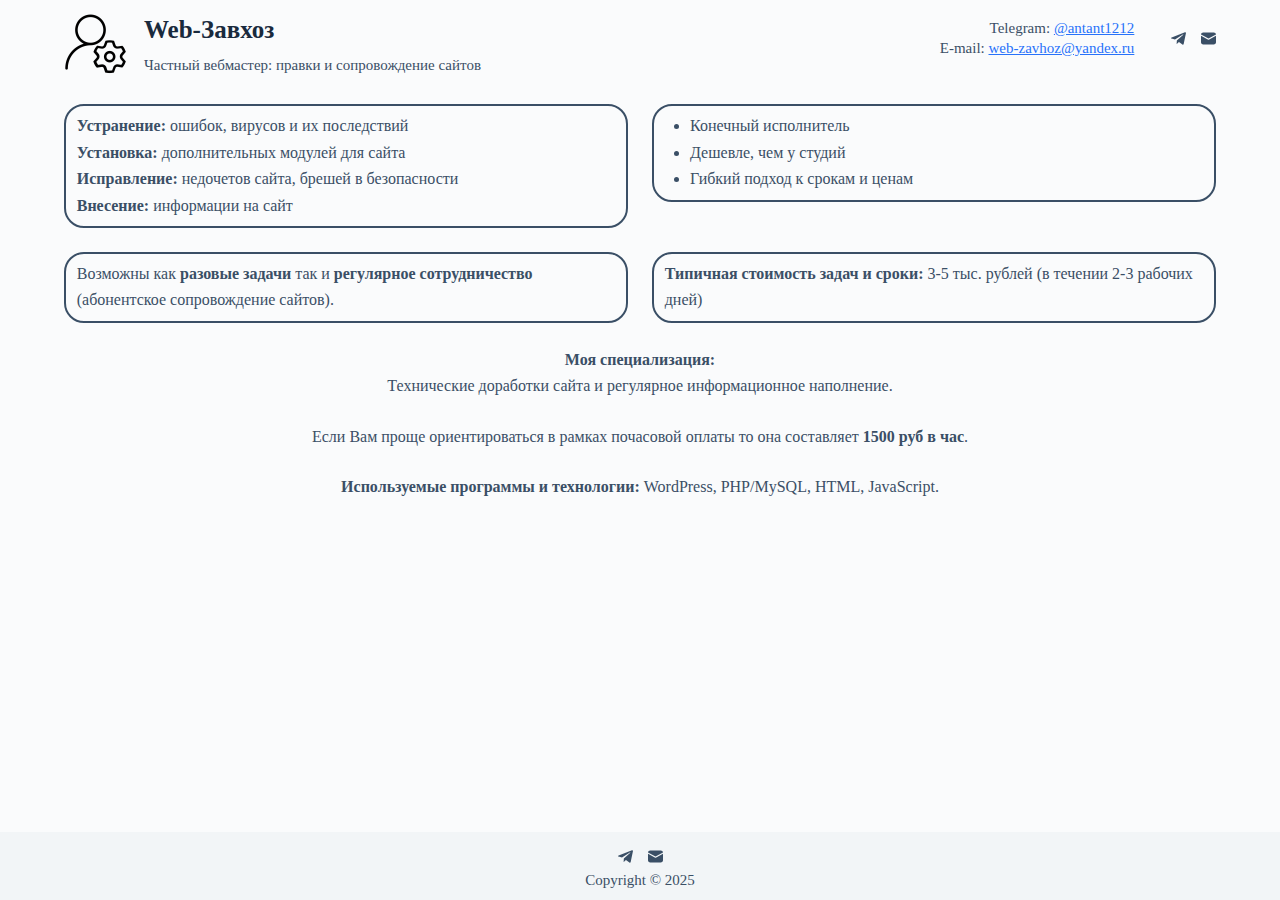
==== commit d7c1cee5: "Add files via upload" ====
--- a/index.html
+++ b/index.html
@@ -11,20 +11,20 @@
 	<style>img:is([sizes="auto" i], [sizes^="auto," i]) { contain-intrinsic-size: 3000px 1500px }</style>
 	<link rel="alternate" type="application/rss+xml" title="Web-завхоз &raquo; Лента" href="feed/index.html" />
 <link rel="alternate" type="application/rss+xml" title="Web-завхоз &raquo; Лента комментариев" href="comments/feed/index.html" />
-<link rel='stylesheet' id='wp-block-library-css' href='https://web-zavhoz.ru/wordpress/wp-includes/css/dist/block-library/style.min.css?ver=6.8' media='all' />
+<link rel='stylesheet' id='wp-block-library-css' href='wordpress/wp-includes/css/dist/block-library/style.min.css@ver=6.8.css' media='all' />
 <style id='global-styles-inline-css'>
 :root{--wp--preset--aspect-ratio--square: 1;--wp--preset--aspect-ratio--4-3: 4/3;--wp--preset--aspect-ratio--3-4: 3/4;--wp--preset--aspect-ratio--3-2: 3/2;--wp--preset--aspect-ratio--2-3: 2/3;--wp--preset--aspect-ratio--16-9: 16/9;--wp--preset--aspect-ratio--9-16: 9/16;--wp--preset--color--black: #000000;--wp--preset--color--cyan-bluish-gray: #abb8c3;--wp--preset--color--white: #ffffff;--wp--preset--color--pale-pink: #f78da7;--wp--preset--color--vivid-red: #cf2e2e;--wp--preset--color--luminous-vivid-orange: #ff6900;--wp--preset--color--luminous-vivid-amber: #fcb900;--wp--preset--color--light-green-cyan: #7bdcb5;--wp--preset--color--vivid-green-cyan: #00d084;--wp--preset--color--pale-cyan-blue: #8ed1fc;--wp--preset--color--vivid-cyan-blue: #0693e3;--wp--preset--color--vivid-purple: #9b51e0;--wp--preset--color--palette-color-1: var(--theme-palette-color-1, #2872fa);--wp--preset--color--palette-color-2: var(--theme-palette-color-2, #1559ed);--wp--preset--color--palette-color-3: var(--theme-palette-color-3, #3A4F66);--wp--preset--color--palette-color-4: var(--theme-palette-color-4, #192a3d);--wp--preset--color--palette-color-5: var(--theme-palette-color-5, #e1e8ed);--wp--preset--color--palette-color-6: var(--theme-palette-color-6, #f2f5f7);--wp--preset--color--palette-color-7: var(--theme-palette-color-7, #FAFBFC);--wp--preset--color--palette-color-8: var(--theme-palette-color-8, #ffffff);--wp--preset--gradient--vivid-cyan-blue-to-vivid-purple: linear-gradient(135deg,rgba(6,147,227,1) 0%,rgb(155,81,224) 100%);--wp--preset--gradient--light-green-cyan-to-vivid-green-cyan: linear-gradient(135deg,rgb(122,220,180) 0%,rgb(0,208,130) 100%);--wp--preset--gradient--luminous-vivid-amber-to-luminous-vivid-orange: linear-gradient(135deg,rgba(252,185,0,1) 0%,rgba(255,105,0,1) 100%);--wp--preset--gradient--luminous-vivid-orange-to-vivid-red: linear-gradient(135deg,rgba(255,105,0,1) 0%,rgb(207,46,46) 100%);--wp--preset--gradient--very-light-gray-to-cyan-bluish-gray: linear-gradient(135deg,rgb(238,238,238) 0%,rgb(169,184,195) 100%);--wp--preset--gradient--cool-to-warm-spectrum: linear-gradient(135deg,rgb(74,234,220) 0%,rgb(151,120,209) 20%,rgb(207,42,186) 40%,rgb(238,44,130) 60%,rgb(251,105,98) 80%,rgb(254,248,76) 100%);--wp--preset--gradient--blush-light-purple: linear-gradient(135deg,rgb(255,206,236) 0%,rgb(152,150,240) 100%);--wp--preset--gradient--blush-bordeaux: linear-gradient(135deg,rgb(254,205,165) 0%,rgb(254,45,45) 50%,rgb(107,0,62) 100%);--wp--preset--gradient--luminous-dusk: linear-gradient(135deg,rgb(255,203,112) 0%,rgb(199,81,192) 50%,rgb(65,88,208) 100%);--wp--preset--gradient--pale-ocean: linear-gradient(135deg,rgb(255,245,203) 0%,rgb(182,227,212) 50%,rgb(51,167,181) 100%);--wp--preset--gradient--electric-grass: linear-gradient(135deg,rgb(202,248,128) 0%,rgb(113,206,126) 100%);--wp--preset--gradient--midnight: linear-gradient(135deg,rgb(2,3,129) 0%,rgb(40,116,252) 100%);--wp--preset--gradient--juicy-peach: linear-gradient(to right, #ffecd2 0%, #fcb69f 100%);--wp--preset--gradient--young-passion: linear-gradient(to right, #ff8177 0%, #ff867a 0%, #ff8c7f 21%, #f99185 52%, #cf556c 78%, #b12a5b 100%);--wp--preset--gradient--true-sunset: linear-gradient(to right, #fa709a 0%, #fee140 100%);--wp--preset--gradient--morpheus-den: linear-gradient(to top, #30cfd0 0%, #330867 100%);--wp--preset--gradient--plum-plate: linear-gradient(135deg, #667eea 0%, #764ba2 100%);--wp--preset--gradient--aqua-splash: linear-gradient(15deg, #13547a 0%, #80d0c7 100%);--wp--preset--gradient--love-kiss: linear-gradient(to top, #ff0844 0%, #ffb199 100%);--wp--preset--gradient--new-retrowave: linear-gradient(to top, #3b41c5 0%, #a981bb 49%, #ffc8a9 100%);--wp--preset--gradient--plum-bath: linear-gradient(to top, #cc208e 0%, #6713d2 100%);--wp--preset--gradient--high-flight: linear-gradient(to right, #0acffe 0%, #495aff 100%);--wp--preset--gradient--teen-party: linear-gradient(-225deg, #FF057C 0%, #8D0B93 50%, #321575 100%);--wp--preset--gradient--fabled-sunset: linear-gradient(-225deg, #231557 0%, #44107A 29%, #FF1361 67%, #FFF800 100%);--wp--preset--gradient--arielle-smile: radial-gradient(circle 248px at center, #16d9e3 0%, #30c7ec 47%, #46aef7 100%);--wp--preset--gradient--itmeo-branding: linear-gradient(180deg, #2af598 0%, #009efd 100%);--wp--preset--gradient--deep-blue: linear-gradient(to right, #6a11cb 0%, #2575fc 100%);--wp--preset--gradient--strong-bliss: linear-gradient(to right, #f78ca0 0%, #f9748f 19%, #fd868c 60%, #fe9a8b 100%);--wp--preset--gradient--sweet-period: linear-gradient(to top, #3f51b1 0%, #5a55ae 13%, #7b5fac 25%, #8f6aae 38%, #a86aa4 50%, #cc6b8e 62%, #f18271 75%, #f3a469 87%, #f7c978 100%);--wp--preset--gradient--purple-division: linear-gradient(to top, #7028e4 0%, #e5b2ca 100%);--wp--preset--gradient--cold-evening: linear-gradient(to top, #0c3483 0%, #a2b6df 100%, #6b8cce 100%, #a2b6df 100%);--wp--preset--gradient--mountain-rock: linear-gradient(to right, #868f96 0%, #596164 100%);--wp--preset--gradient--desert-hump: linear-gradient(to top, #c79081 0%, #dfa579 100%);--wp--preset--gradient--ethernal-constance: linear-gradient(to top, #09203f 0%, #537895 100%);--wp--preset--gradient--happy-memories: linear-gradient(-60deg, #ff5858 0%, #f09819 100%);--wp--preset--gradient--grown-early: linear-gradient(to top, #0ba360 0%, #3cba92 100%);--wp--preset--gradient--morning-salad: linear-gradient(-225deg, #B7F8DB 0%, #50A7C2 100%);--wp--preset--gradient--night-call: linear-gradient(-225deg, #AC32E4 0%, #7918F2 48%, #4801FF 100%);--wp--preset--gradient--mind-crawl: linear-gradient(-225deg, #473B7B 0%, #3584A7 51%, #30D2BE 100%);--wp--preset--gradient--angel-care: linear-gradient(-225deg, #FFE29F 0%, #FFA99F 48%, #FF719A 100%);--wp--preset--gradient--juicy-cake: linear-gradient(to top, #e14fad 0%, #f9d423 100%);--wp--preset--gradient--rich-metal: linear-gradient(to right, #d7d2cc 0%, #304352 100%);--wp--preset--gradient--mole-hall: linear-gradient(-20deg, #616161 0%, #9bc5c3 100%);--wp--preset--gradient--cloudy-knoxville: linear-gradient(120deg, #fdfbfb 0%, #ebedee 100%);--wp--preset--gradient--soft-grass: linear-gradient(to top, #c1dfc4 0%, #deecdd 100%);--wp--preset--gradient--saint-petersburg: linear-gradient(135deg, #f5f7fa 0%, #c3cfe2 100%);--wp--preset--gradient--everlasting-sky: linear-gradient(135deg, #fdfcfb 0%, #e2d1c3 100%);--wp--preset--gradient--kind-steel: linear-gradient(-20deg, #e9defa 0%, #fbfcdb 100%);--wp--preset--gradient--over-sun: linear-gradient(60deg, #abecd6 0%, #fbed96 100%);--wp--preset--gradient--premium-white: linear-gradient(to top, #d5d4d0 0%, #d5d4d0 1%, #eeeeec 31%, #efeeec 75%, #e9e9e7 100%);--wp--preset--gradient--clean-mirror: linear-gradient(45deg, #93a5cf 0%, #e4efe9 100%);--wp--preset--gradient--wild-apple: linear-gradient(to top, #d299c2 0%, #fef9d7 100%);--wp--preset--gradient--snow-again: linear-gradient(to top, #e6e9f0 0%, #eef1f5 100%);--wp--preset--gradient--confident-cloud: linear-gradient(to top, #dad4ec 0%, #dad4ec 1%, #f3e7e9 100%);--wp--preset--gradient--glass-water: linear-gradient(to top, #dfe9f3 0%, white 100%);--wp--preset--gradient--perfect-white: linear-gradient(-225deg, #E3FDF5 0%, #FFE6FA 100%);--wp--preset--font-size--small: 13px;--wp--preset--font-size--medium: 20px;--wp--preset--font-size--large: clamp(22px, 1.375rem + ((1vw - 3.2px) * 0.625), 30px);--wp--preset--font-size--x-large: clamp(30px, 1.875rem + ((1vw - 3.2px) * 1.563), 50px);--wp--preset--font-size--xx-large: clamp(45px, 2.813rem + ((1vw - 3.2px) * 2.734), 80px);--wp--preset--spacing--20: 0.44rem;--wp--preset--spacing--30: 0.67rem;--wp--preset--spacing--40: 1rem;--wp--preset--spacing--50: 1.5rem;--wp--preset--spacing--60: 2.25rem;--wp--preset--spacing--70: 3.38rem;--wp--preset--spacing--80: 5.06rem;--wp--preset--shadow--natural: 6px 6px 9px rgba(0, 0, 0, 0.2);--wp--preset--shadow--deep: 12px 12px 50px rgba(0, 0, 0, 0.4);--wp--preset--shadow--sharp: 6px 6px 0px rgba(0, 0, 0, 0.2);--wp--preset--shadow--outlined: 6px 6px 0px -3px rgba(255, 255, 255, 1), 6px 6px rgba(0, 0, 0, 1);--wp--preset--shadow--crisp: 6px 6px 0px rgba(0, 0, 0, 1);}:root { --wp--style--global--content-size: var(--theme-block-max-width);--wp--style--global--wide-size: var(--theme-block-wide-max-width); }:where(body) { margin: 0; }.wp-site-blocks > .alignleft { float: left; margin-right: 2em; }.wp-site-blocks > .alignright { float: right; margin-left: 2em; }.wp-site-blocks > .aligncenter { justify-content: center; margin-left: auto; margin-right: auto; }:where(.wp-site-blocks) > * { margin-block-start: var(--theme-content-spacing); margin-block-end: 0; }:where(.wp-site-blocks) > :first-child { margin-block-start: 0; }:where(.wp-site-blocks) > :last-child { margin-block-end: 0; }:root { --wp--style--block-gap: var(--theme-content-spacing); }:root :where(.is-layout-flow) > :first-child{margin-block-start: 0;}:root :where(.is-layout-flow) > :last-child{margin-block-end: 0;}:root :where(.is-layout-flow) > *{margin-block-start: var(--theme-content-spacing);margin-block-end: 0;}:root :where(.is-layout-constrained) > :first-child{margin-block-start: 0;}:root :where(.is-layout-constrained) > :last-child{margin-block-end: 0;}:root :where(.is-layout-constrained) > *{margin-block-start: var(--theme-content-spacing);margin-block-end: 0;}:root :where(.is-layout-flex){gap: var(--theme-content-spacing);}:root :where(.is-layout-grid){gap: var(--theme-content-spacing);}.is-layout-flow > .alignleft{float: left;margin-inline-start: 0;margin-inline-end: 2em;}.is-layout-flow > .alignright{float: right;margin-inline-start: 2em;margin-inline-end: 0;}.is-layout-flow > .aligncenter{margin-left: auto !important;margin-right: auto !important;}.is-layout-constrained > .alignleft{float: left;margin-inline-start: 0;margin-inline-end: 2em;}.is-layout-constrained > .alignright{float: right;margin-inline-start: 2em;margin-inline-end: 0;}.is-layout-constrained > .aligncenter{margin-left: auto !important;margin-right: auto !important;}.is-layout-constrained > :where(:not(.alignleft):not(.alignright):not(.alignfull)){max-width: var(--wp--style--global--content-size);margin-left: auto !important;margin-right: auto !important;}.is-layout-constrained > .alignwide{max-width: var(--wp--style--global--wide-size);}body .is-layout-flex{display: flex;}.is-layout-flex{flex-wrap: wrap;align-items: center;}.is-layout-flex > :is(*, div){margin: 0;}body .is-layout-grid{display: grid;}.is-layout-grid > :is(*, div){margin: 0;}body{padding-top: 0px;padding-right: 0px;padding-bottom: 0px;padding-left: 0px;}.has-black-color{color: var(--wp--preset--color--black) !important;}.has-cyan-bluish-gray-color{color: var(--wp--preset--color--cyan-bluish-gray) !important;}.has-white-color{color: var(--wp--preset--color--white) !important;}.has-pale-pink-color{color: var(--wp--preset--color--pale-pink) !important;}.has-vivid-red-color{color: var(--wp--preset--color--vivid-red) !important;}.has-luminous-vivid-orange-color{color: var(--wp--preset--color--luminous-vivid-orange) !important;}.has-luminous-vivid-amber-color{color: var(--wp--preset--color--luminous-vivid-amber) !important;}.has-light-green-cyan-color{color: var(--wp--preset--color--light-green-cyan) !important;}.has-vivid-green-cyan-color{color: var(--wp--preset--color--vivid-green-cyan) !important;}.has-pale-cyan-blue-color{color: var(--wp--preset--color--pale-cyan-blue) !important;}.has-vivid-cyan-blue-color{color: var(--wp--preset--color--vivid-cyan-blue) !important;}.has-vivid-purple-color{color: var(--wp--preset--color--vivid-purple) !important;}.has-palette-color-1-color{color: var(--wp--preset--color--palette-color-1) !important;}.has-palette-color-2-color{color: var(--wp--preset--color--palette-color-2) !important;}.has-palette-color-3-color{color: var(--wp--preset--color--palette-color-3) !important;}.has-palette-color-4-color{color: var(--wp--preset--color--palette-color-4) !important;}.has-palette-color-5-color{color: var(--wp--preset--color--palette-color-5) !important;}.has-palette-color-6-color{color: var(--wp--preset--color--palette-color-6) !important;}.has-palette-color-7-color{color: var(--wp--preset--color--palette-color-7) !important;}.has-palette-color-8-color{color: var(--wp--preset--color--palette-color-8) !important;}.has-black-background-color{background-color: var(--wp--preset--color--black) !important;}.has-cyan-bluish-gray-background-color{background-color: var(--wp--preset--color--cyan-bluish-gray) !important;}.has-white-background-color{background-color: var(--wp--preset--color--white) !important;}.has-pale-pink-background-color{background-color: var(--wp--preset--color--pale-pink) !important;}.has-vivid-red-background-color{background-color: var(--wp--preset--color--vivid-red) !important;}.has-luminous-vivid-orange-background-color{background-color: var(--wp--preset--color--luminous-vivid-orange) !important;}.has-luminous-vivid-amber-background-color{background-color: var(--wp--preset--color--luminous-vivid-amber) !important;}.has-light-green-cyan-background-color{background-color: var(--wp--preset--color--light-green-cyan) !important;}.has-vivid-green-cyan-background-color{background-color: var(--wp--preset--color--vivid-green-cyan) !important;}.has-pale-cyan-blue-background-color{background-color: var(--wp--preset--color--pale-cyan-blue) !important;}.has-vivid-cyan-blue-background-color{background-color: var(--wp--preset--color--vivid-cyan-blue) !important;}.has-vivid-purple-background-color{background-color: var(--wp--preset--color--vivid-purple) !important;}.has-palette-color-1-background-color{background-color: var(--wp--preset--color--palette-color-1) !important;}.has-palette-color-2-background-color{background-color: var(--wp--preset--color--palette-color-2) !important;}.has-palette-color-3-background-color{background-color: var(--wp--preset--color--palette-color-3) !important;}.has-palette-color-4-background-color{background-color: var(--wp--preset--color--palette-color-4) !important;}.has-palette-color-5-background-color{background-color: var(--wp--preset--color--palette-color-5) !important;}.has-palette-color-6-background-color{background-color: var(--wp--preset--color--palette-color-6) !important;}.has-palette-color-7-background-color{background-color: var(--wp--preset--color--palette-color-7) !important;}.has-palette-color-8-background-color{background-color: var(--wp--preset--color--palette-color-8) !important;}.has-black-border-color{border-color: var(--wp--preset--color--black) !important;}.has-cyan-bluish-gray-border-color{border-color: var(--wp--preset--color--cyan-bluish-gray) !important;}.has-white-border-color{border-color: var(--wp--preset--color--white) !important;}.has-pale-pink-border-color{border-color: var(--wp--preset--color--pale-pink) !important;}.has-vivid-red-border-color{border-color: var(--wp--preset--color--vivid-red) !important;}.has-luminous-vivid-orange-border-color{border-color: var(--wp--preset--color--luminous-vivid-orange) !important;}.has-luminous-vivid-amber-border-color{border-color: var(--wp--preset--color--luminous-vivid-amber) !important;}.has-light-green-cyan-border-color{border-color: var(--wp--preset--color--light-green-cyan) !important;}.has-vivid-green-cyan-border-color{border-color: var(--wp--preset--color--vivid-green-cyan) !important;}.has-pale-cyan-blue-border-color{border-color: var(--wp--preset--color--pale-cyan-blue) !important;}.has-vivid-cyan-blue-border-color{border-color: var(--wp--preset--color--vivid-cyan-blue) !important;}.has-vivid-purple-border-color{border-color: var(--wp--preset--color--vivid-purple) !important;}.has-palette-color-1-border-color{border-color: var(--wp--preset--color--palette-color-1) !important;}.has-palette-color-2-border-color{border-color: var(--wp--preset--color--palette-color-2) !important;}.has-palette-color-3-border-color{border-color: var(--wp--preset--color--palette-color-3) !important;}.has-palette-color-4-border-color{border-color: var(--wp--preset--color--palette-color-4) !important;}.has-palette-color-5-border-color{border-color: var(--wp--preset--color--palette-color-5) !important;}.has-palette-color-6-border-color{border-color: var(--wp--preset--color--palette-color-6) !important;}.has-palette-color-7-border-color{border-color: var(--wp--preset--color--palette-color-7) !important;}.has-palette-color-8-border-color{border-color: var(--wp--preset--color--palette-color-8) !important;}.has-vivid-cyan-blue-to-vivid-purple-gradient-background{background: var(--wp--preset--gradient--vivid-cyan-blue-to-vivid-purple) !important;}.has-light-green-cyan-to-vivid-green-cyan-gradient-background{background: var(--wp--preset--gradient--light-green-cyan-to-vivid-green-cyan) !important;}.has-luminous-vivid-amber-to-luminous-vivid-orange-gradient-background{background: var(--wp--preset--gradient--luminous-vivid-amber-to-luminous-vivid-orange) !important;}.has-luminous-vivid-orange-to-vivid-red-gradient-background{background: var(--wp--preset--gradient--luminous-vivid-orange-to-vivid-red) !important;}.has-very-light-gray-to-cyan-bluish-gray-gradient-background{background: var(--wp--preset--gradient--very-light-gray-to-cyan-bluish-gray) !important;}.has-cool-to-warm-spectrum-gradient-background{background: var(--wp--preset--gradient--cool-to-warm-spectrum) !important;}.has-blush-light-purple-gradient-background{background: var(--wp--preset--gradient--blush-light-purple) !important;}.has-blush-bordeaux-gradient-background{background: var(--wp--preset--gradient--blush-bordeaux) !important;}.has-luminous-dusk-gradient-background{background: var(--wp--preset--gradient--luminous-dusk) !important;}.has-pale-ocean-gradient-background{background: var(--wp--preset--gradient--pale-ocean) !important;}.has-electric-grass-gradient-background{background: var(--wp--preset--gradient--electric-grass) !important;}.has-midnight-gradient-background{background: var(--wp--preset--gradient--midnight) !important;}.has-juicy-peach-gradient-background{background: var(--wp--preset--gradient--juicy-peach) !important;}.has-young-passion-gradient-background{background: var(--wp--preset--gradient--young-passion) !important;}.has-true-sunset-gradient-background{background: var(--wp--preset--gradient--true-sunset) !important;}.has-morpheus-den-gradient-background{background: var(--wp--preset--gradient--morpheus-den) !important;}.has-plum-plate-gradient-background{background: var(--wp--preset--gradient--plum-plate) !important;}.has-aqua-splash-gradient-background{background: var(--wp--preset--gradient--aqua-splash) !important;}.has-love-kiss-gradient-background{background: var(--wp--preset--gradient--love-kiss) !important;}.has-new-retrowave-gradient-background{background: var(--wp--preset--gradient--new-retrowave) !important;}.has-plum-bath-gradient-background{background: var(--wp--preset--gradient--plum-bath) !important;}.has-high-flight-gradient-background{background: var(--wp--preset--gradient--high-flight) !important;}.has-teen-party-gradient-background{background: var(--wp--preset--gradient--teen-party) !important;}.has-fabled-sunset-gradient-background{background: var(--wp--preset--gradient--fabled-sunset) !important;}.has-arielle-smile-gradient-background{background: var(--wp--preset--gradient--arielle-smile) !important;}.has-itmeo-branding-gradient-background{background: var(--wp--preset--gradient--itmeo-branding) !important;}.has-deep-blue-gradient-background{background: var(--wp--preset--gradient--deep-blue) !important;}.has-strong-bliss-gradient-background{background: var(--wp--preset--gradient--strong-bliss) !important;}.has-sweet-period-gradient-background{background: var(--wp--preset--gradient--sweet-period) !important;}.has-purple-division-gradient-background{background: var(--wp--preset--gradient--purple-division) !important;}.has-cold-evening-gradient-background{background: var(--wp--preset--gradient--cold-evening) !important;}.has-mountain-rock-gradient-background{background: var(--wp--preset--gradient--mountain-rock) !important;}.has-desert-hump-gradient-background{background: var(--wp--preset--gradient--desert-hump) !important;}.has-ethernal-constance-gradient-background{background: var(--wp--preset--gradient--ethernal-constance) !important;}.has-happy-memories-gradient-background{background: var(--wp--preset--gradient--happy-memories) !important;}.has-grown-early-gradient-background{background: var(--wp--preset--gradient--grown-early) !important;}.has-morning-salad-gradient-background{background: var(--wp--preset--gradient--morning-salad) !important;}.has-night-call-gradient-background{background: var(--wp--preset--gradient--night-call) !important;}.has-mind-crawl-gradient-background{background: var(--wp--preset--gradient--mind-crawl) !important;}.has-angel-care-gradient-background{background: var(--wp--preset--gradient--angel-care) !important;}.has-juicy-cake-gradient-background{background: var(--wp--preset--gradient--juicy-cake) !important;}.has-rich-metal-gradient-background{background: var(--wp--preset--gradient--rich-metal) !important;}.has-mole-hall-gradient-background{background: var(--wp--preset--gradient--mole-hall) !important;}.has-cloudy-knoxville-gradient-background{background: var(--wp--preset--gradient--cloudy-knoxville) !important;}.has-soft-grass-gradient-background{background: var(--wp--preset--gradient--soft-grass) !important;}.has-saint-petersburg-gradient-background{background: var(--wp--preset--gradient--saint-petersburg) !important;}.has-everlasting-sky-gradient-background{background: var(--wp--preset--gradient--everlasting-sky) !important;}.has-kind-steel-gradient-background{background: var(--wp--preset--gradient--kind-steel) !important;}.has-over-sun-gradient-background{background: var(--wp--preset--gradient--over-sun) !important;}.has-premium-white-gradient-background{background: var(--wp--preset--gradient--premium-white) !important;}.has-clean-mirror-gradient-background{background: var(--wp--preset--gradient--clean-mirror) !important;}.has-wild-apple-gradient-background{background: var(--wp--preset--gradient--wild-apple) !important;}.has-snow-again-gradient-background{background: var(--wp--preset--gradient--snow-again) !important;}.has-confident-cloud-gradient-background{background: var(--wp--preset--gradient--confident-cloud) !important;}.has-glass-water-gradient-background{background: var(--wp--preset--gradient--glass-water) !important;}.has-perfect-white-gradient-background{background: var(--wp--preset--gradient--perfect-white) !important;}.has-small-font-size{font-size: var(--wp--preset--font-size--small) !important;}.has-medium-font-size{font-size: var(--wp--preset--font-size--medium) !important;}.has-large-font-size{font-size: var(--wp--preset--font-size--large) !important;}.has-x-large-font-size{font-size: var(--wp--preset--font-size--x-large) !important;}.has-xx-large-font-size{font-size: var(--wp--preset--font-size--xx-large) !important;}
 :root :where(.wp-block-pullquote){font-size: clamp(0.984em, 0.984rem + ((1vw - 0.2em) * 0.645), 1.5em);line-height: 1.6;}
 </style>
-<link rel='stylesheet' id='parent-style-css' href='https://web-zavhoz.ru/wordpress/wp-content/themes/blocksy/style.css?ver=6.8' media='all' />
-<link rel='stylesheet' id='child-style-css' href='https://web-zavhoz.ru/wordpress/wp-content/themes/blocksy-child/style.css?ver=1.0' media='all' />
-<link rel='stylesheet' id='ct-main-styles-css' href='https://web-zavhoz.ru/wordpress/wp-content/themes/blocksy/static/bundle/main.min.css?ver=2.0.92' media='all' />
-<link rel="https://api.w.org/" href="wp-json/index.html" /><link rel="alternate" title="JSON" type="application/json" href="wp-json/wp/v2/pages/35" /><link rel="EditURI" type="application/rsd+xml" title="RSD" href="https://web-zavhoz.ru/wordpress/xmlrpc.php?rsd" />
+<link rel='stylesheet' id='parent-style-css' href='wordpress/wp-content/themes/blocksy/style.css@ver=6.8.css' media='all' />
+<link rel='stylesheet' id='child-style-css' href='wordpress/wp-content/themes/blocksy-child/style.css@ver=1.0.css' media='all' />
+<link rel='stylesheet' id='ct-main-styles-css' href='wordpress/wp-content/themes/blocksy/static/bundle/main.min.css@ver=2.0.92.css' media='all' />
+<link rel="https://api.w.org/" href="wp-json/index.html" /><link rel="alternate" title="JSON" type="application/json" href="wp-json/wp/v2/pages/35" /><link rel="EditURI" type="application/rsd+xml" title="RSD" href="wordpress/xmlrpc.php@rsd" />
 <meta name="generator" content="WordPress 6.8" />
 <link rel="canonical" href="index.html" />
 <link rel='shortlink' href='index.html' />
-<link rel="alternate" title="oEmbed (JSON)" type="application/json+oembed" href="https://web-zavhoz.ru/wp-json/oembed/1.0/embed?url=https%3A%2F%2Fweb-zavhoz.ru%2F" />
-<link rel="alternate" title="oEmbed (XML)" type="text/xml+oembed" href="https://web-zavhoz.ru/wp-json/oembed/1.0/embed?url=https%3A%2F%2Fweb-zavhoz.ru%2F&#038;format=xml" />
+<link rel="alternate" title="oEmbed (JSON)" type="application/json+oembed" href="wp-json/oembed/1.0/embed@url=https%253A%252F%252Fweb-zavhoz.ru%252F" />
+<link rel="alternate" title="oEmbed (XML)" type="text/xml+oembed" href="wp-json/oembed/1.0/embed@url=https%253A%252F%252Fweb-zavhoz.ru%252F&amp;format=xml" />
 <noscript><link rel='stylesheet' href='wordpress/wp-content/themes/blocksy/static/bundle/no-scripts.min.css' type='text/css'></noscript>
 <style id="ct-main-styles-inline-css">[data-header*="type-1"] .ct-header [data-id="logo"] .site-logo-container {--logo-max-height:64px;} [data-header*="type-1"] .ct-header [data-id="logo"] .site-title {--theme-font-weight:700;--theme-text-transform:capitalize;--theme-text-decoration:none;--theme-font-size:25px;--theme-line-height:1.5;--theme-link-initial-color:var(--theme-palette-color-4);} [data-header*="type-1"] .ct-header [data-id="logo"] .site-description {--theme-font-weight:500;--theme-font-size:15px;} [data-header*="type-1"] .ct-header [data-id="logo"] {--margin:8pt 0pt 0pt 0pt !important;} [data-header*="type-1"] .ct-header [data-row*="middle"] {--height:20px;background-color:rgba(255, 255, 255, 0);background-image:none;--theme-border-top:none;--theme-border-bottom:none;--theme-box-shadow:none;} [data-header*="type-1"] .ct-header [data-row*="middle"] > div {--theme-border-top:none;--theme-border-bottom:none;} [data-header*="type-1"] [data-id="mobile-menu"] {--theme-font-weight:700;--theme-font-size:20px;--theme-link-initial-color:#ffffff;--mobile-menu-divider:none;} [data-header*="type-1"] #offcanvas {--theme-box-shadow:0px 0px 70px rgba(0, 0, 0, 0.35);--side-panel-width:500px;--panel-content-height:100%;} [data-header*="type-1"] #offcanvas .ct-panel-inner {background-color:rgba(18, 21, 25, 0.98);} [data-header*="type-1"] [data-id="socials"].ct-header-socials .ct-label {--theme-font-weight:600;--theme-text-transform:uppercase;--theme-font-size:12px;} [data-header*="type-1"] [data-id="socials"].ct-header-socials [data-color="custom"] {--background-color:rgba(218, 222, 228, 0.3);--background-hover-color:var(--theme-palette-color-1);} [data-header*="type-1"] .ct-header [data-id="text"] {--max-width:100%;--theme-font-size:15px;--theme-line-height:1.3;--margin:0pt 20pt 0pt 0pt !important;--horizontal-alignment:right;} [data-header*="type-1"] {--header-height:20px;} [data-header*="type-1"] .ct-header {background-image:none;} [data-footer*="type-1"] .ct-footer [data-row*="bottom"] > div {--container-spacing:0px;--theme-border:none;--theme-border-top:none;--theme-border-bottom:none;--grid-template-columns:initial;} [data-footer*="type-1"] .ct-footer [data-row*="bottom"] .widget-title {--theme-font-size:16px;} [data-footer*="type-1"] .ct-footer [data-row*="bottom"] {--theme-border-top:none;--theme-border-bottom:none;background-color:transparent;} [data-footer*="type-1"] [data-id="copyright"] {--theme-font-weight:400;--theme-font-size:15px;--theme-line-height:1.3;} [data-footer*="type-1"] [data-column="copyright"] {--horizontal-alignment:center;} [data-footer*="type-1"] .ct-footer [data-row*="middle"] > div {--container-spacing:7px;--theme-border:none;--theme-border-top:none;--theme-border-bottom:none;--grid-template-columns:initial;} [data-footer*="type-1"] .ct-footer [data-row*="middle"] .widget-title {--theme-font-size:16px;} [data-footer*="type-1"] .ct-footer [data-row*="middle"] {--theme-border-top:none;--theme-border-bottom:none;background-color:transparent;} [data-footer*="type-1"] [data-column="socials"] {--horizontal-alignment:center;} [data-footer*="type-1"] [data-id="socials"].ct-footer-socials .ct-label {--theme-font-weight:600;--theme-text-transform:uppercase;--theme-font-size:12px;--visibility:none;} [data-footer*="type-1"] [data-id="socials"].ct-footer-socials [data-color="custom"] {--background-color:rgba(218, 222, 228, 0.3);--background-hover-color:var(--theme-palette-color-1);} [data-footer*="type-1"][data-footer*="reveal"] .site-main {--footer-box-shadow:0px 30px 50px rgba(0, 0, 0, 0.1);} [data-footer*="type-1"] .ct-footer {background-color:var(--theme-palette-color-6);--footer-container-padding:10px;} [data-footer*="type-1"] footer.ct-container {--footer-container-bottom-offset:50px;--footer-container-padding:0px 35px;}:root {--theme-font-family:Verdana;--theme-font-weight:400;--theme-text-transform:none;--theme-text-decoration:none;--theme-font-size:16px;--theme-line-height:1.65;--theme-letter-spacing:0em;--theme-button-font-weight:500;--theme-button-font-size:15px;--has-classic-forms:var(--true);--has-modern-forms:var(--false);--theme-form-field-border-initial-color:var(--theme-border-color);--theme-form-field-border-focus-color:var(--theme-palette-color-1);--theme-form-selection-field-initial-color:var(--theme-border-color);--theme-form-selection-field-active-color:var(--theme-palette-color-1);--theme-palette-color-1:#2872fa;--theme-palette-color-2:#1559ed;--theme-palette-color-3:#3A4F66;--theme-palette-color-4:#192a3d;--theme-palette-color-5:#e1e8ed;--theme-palette-color-6:#f2f5f7;--theme-palette-color-7:#FAFBFC;--theme-palette-color-8:#ffffff;--theme-text-color:var(--theme-palette-color-3);--theme-link-initial-color:var(--theme-palette-color-1);--theme-link-hover-color:var(--theme-palette-color-2);--theme-selection-text-color:#ffffff;--theme-selection-background-color:var(--theme-palette-color-1);--theme-border-color:var(--theme-palette-color-5);--theme-headings-color:var(--theme-palette-color-4);--theme-content-spacing:1.5em;--theme-button-min-height:40px;--theme-button-shadow:none;--theme-button-transform:none;--theme-button-text-initial-color:#ffffff;--theme-button-text-hover-color:#ffffff;--theme-button-background-initial-color:var(--theme-palette-color-1);--theme-button-background-hover-color:var(--theme-palette-color-2);--theme-button-border:none;--theme-button-padding:5px 20px;--theme-normal-container-max-width:1290px;--theme-content-vertical-spacing:27px;--theme-container-edge-spacing:90vw;--theme-narrow-container-max-width:750px;--theme-wide-offset:130px;}h1 {--theme-font-weight:700;--theme-font-size:40px;--theme-line-height:1.5;}h2 {--theme-font-weight:700;--theme-font-size:35px;--theme-line-height:1.5;}h3 {--theme-font-weight:700;--theme-font-size:30px;--theme-line-height:1.5;}h4 {--theme-font-weight:700;--theme-font-size:25px;--theme-line-height:1.5;}h5 {--theme-font-weight:700;--theme-font-size:20px;--theme-line-height:1.5;}h6 {--theme-font-weight:700;--theme-font-size:16px;--theme-line-height:1.5;}.wp-block-pullquote {--theme-font-family:Georgia;--theme-font-weight:600;--theme-font-size:25px;}pre, code, samp, kbd {--theme-font-family:monospace;--theme-font-weight:400;--theme-font-size:16px;}figcaption {--theme-font-size:14px;}.ct-sidebar .widget-title {--theme-font-size:20px;}.ct-breadcrumbs {--theme-font-weight:600;--theme-text-transform:uppercase;--theme-font-size:12px;}body {background-color:var(--theme-palette-color-7);background-image:none;} [data-prefix="single_blog_post"] .entry-header .page-title {--theme-font-size:30px;} [data-prefix="single_blog_post"] .entry-header .entry-meta {--theme-font-weight:600;--theme-text-transform:uppercase;--theme-font-size:12px;--theme-line-height:1.3;} [data-prefix="categories"] .entry-header .page-title {--theme-font-size:30px;} [data-prefix="categories"] .entry-header .entry-meta {--theme-font-weight:600;--theme-text-transform:uppercase;--theme-font-size:12px;--theme-line-height:1.3;} [data-prefix="search"] .entry-header .page-title {--theme-font-size:30px;} [data-prefix="search"] .entry-header .entry-meta {--theme-font-weight:600;--theme-text-transform:uppercase;--theme-font-size:12px;--theme-line-height:1.3;} [data-prefix="author"] .entry-header .page-title {--theme-font-size:30px;} [data-prefix="author"] .entry-header .entry-meta {--theme-font-weight:600;--theme-text-transform:uppercase;--theme-font-size:12px;--theme-line-height:1.3;} [data-prefix="author"] .hero-section[data-type="type-2"] {background-color:var(--theme-palette-color-6);background-image:none;--container-padding:50px 0px;} [data-prefix="blog"] .entries {--grid-template-columns:repeat(3, minmax(0, 1fr));} [data-prefix="blog"] .entry-card .entry-title {--theme-font-size:20px;--theme-line-height:1.3;} [data-prefix="blog"] .entry-card .entry-meta {--theme-font-weight:600;--theme-text-transform:uppercase;--theme-font-size:12px;} [data-prefix="blog"] .entry-card {background-color:var(--theme-palette-color-8);--theme-box-shadow:0px 12px 18px -6px rgba(34, 56, 101, 0.04);} [data-prefix="categories"] .entries {--grid-template-columns:repeat(3, minmax(0, 1fr));} [data-prefix="categories"] .entry-card .entry-title {--theme-font-size:20px;--theme-line-height:1.3;} [data-prefix="categories"] .entry-card .entry-meta {--theme-font-weight:600;--theme-text-transform:uppercase;--theme-font-size:12px;} [data-prefix="categories"] .entry-card {background-color:var(--theme-palette-color-8);--theme-box-shadow:0px 12px 18px -6px rgba(34, 56, 101, 0.04);} [data-prefix="author"] .entries {--grid-template-columns:repeat(3, minmax(0, 1fr));} [data-prefix="author"] .entry-card .entry-title {--theme-font-size:20px;--theme-line-height:1.3;} [data-prefix="author"] .entry-card .entry-meta {--theme-font-weight:600;--theme-text-transform:uppercase;--theme-font-size:12px;} [data-prefix="author"] .entry-card {background-color:var(--theme-palette-color-8);--theme-box-shadow:0px 12px 18px -6px rgba(34, 56, 101, 0.04);} [data-prefix="search"] .entries {--grid-template-columns:repeat(3, minmax(0, 1fr));} [data-prefix="search"] .entry-card .entry-title {--theme-font-size:20px;--theme-line-height:1.3;} [data-prefix="search"] .entry-card .entry-meta {--theme-font-weight:600;--theme-text-transform:uppercase;--theme-font-size:12px;} [data-prefix="search"] .entry-card {background-color:var(--theme-palette-color-8);--theme-box-shadow:0px 12px 18px -6px rgba(34, 56, 101, 0.04);}form textarea {--theme-form-field-height:170px;}.ct-sidebar {--theme-link-initial-color:var(--theme-text-color);}aside[data-type="type-3"] {--theme-border:1px solid rgba(224, 229, 235, 0.8);} [data-prefix="single_blog_post"] [class*="ct-container"] > article[class*="post"] {--has-boxed:var(--false);--has-wide:var(--true);} [data-prefix="single_page"] [class*="ct-container"] > article[class*="post"] {--has-boxed:var(--false);--has-wide:var(--true);}@media (max-width: 999.98px) {[data-header*="type-1"] .ct-header [data-id="logo"] {--horizontal-alignment:left;} [data-header*="type-1"] #offcanvas {--side-panel-width:65vw;} [data-footer*="type-1"] .ct-footer [data-row*="bottom"] > div {--grid-template-columns:initial;} [data-footer*="type-1"] .ct-footer [data-row*="middle"] > div {--grid-template-columns:initial;} [data-footer*="type-1"] footer.ct-container {--footer-container-padding:0vw 4vw;} [data-prefix="blog"] .entries {--grid-template-columns:repeat(2, minmax(0, 1fr));} [data-prefix="categories"] .entries {--grid-template-columns:repeat(2, minmax(0, 1fr));} [data-prefix="author"] .entries {--grid-template-columns:repeat(2, minmax(0, 1fr));} [data-prefix="search"] .entries {--grid-template-columns:repeat(2, minmax(0, 1fr));}}@media (max-width: 689.98px) {[data-header*="type-1"] .ct-header [data-id="logo"] .site-title {--theme-font-size:22px;--theme-line-height:1.2;--theme-letter-spacing:0em;} [data-header*="type-1"] .ct-header [data-id="logo"] .site-description {--theme-font-size:14px;--theme-line-height:1.3;--theme-letter-spacing:0em;} [data-header*="type-1"] .ct-header [data-id="logo"] {--horizontal-alignment:center;} [data-header*="type-1"] #offcanvas {--side-panel-width:90vw;} [data-footer*="type-1"] .ct-footer [data-row*="bottom"] > div {--container-spacing:3px;--grid-template-columns:initial;} [data-footer*="type-1"] .ct-footer [data-row*="middle"] > div {--container-spacing:6px;--grid-template-columns:initial;} [data-footer*="type-1"] footer.ct-container {--footer-container-padding:0vw 5vw;} [data-prefix="blog"] .entries {--grid-template-columns:repeat(1, minmax(0, 1fr));} [data-prefix="blog"] .entry-card .entry-title {--theme-font-size:18px;} [data-prefix="categories"] .entries {--grid-template-columns:repeat(1, minmax(0, 1fr));} [data-prefix="categories"] .entry-card .entry-title {--theme-font-size:18px;} [data-prefix="author"] .entries {--grid-template-columns:repeat(1, minmax(0, 1fr));} [data-prefix="author"] .entry-card .entry-title {--theme-font-size:18px;} [data-prefix="search"] .entries {--grid-template-columns:repeat(1, minmax(0, 1fr));} [data-prefix="search"] .entry-card .entry-title {--theme-font-size:18px;}:root {--theme-container-edge-spacing:88vw;}}</style>
 <link rel="icon" href="wordpress/wp-content/uploads/icon-admin-150x150.png" sizes="32x32" />
@@ -82,7 +82,7 @@
 					</svg>
 				</span>				</a>
 							
-				<a href="mailto:&#119;&#101;&#098;&#045;z&#097;&#118;&#104;&#111;z&#064;y&#097;nd&#101;&#120;&#046;r&#117;" data-network="email" aria-label="Email" target="_blank" rel="noopener noreferrer nofollow">
+				<a href="mailto:w&#101;&#098;-za&#118;&#104;&#111;&#122;&#064;ya&#110;&#100;&#101;&#120;.&#114;u" data-network="email" aria-label="Email" target="_blank" rel="noopener noreferrer nofollow">
 					<span class="ct-icon-container">
 					<svg
 					width="20"
@@ -135,7 +135,7 @@
 					</svg>
 				</span>				</a>
 							
-				<a href="mailto:&#119;e&#098;&#045;&#122;a&#118;&#104;&#111;z&#064;y&#097;&#110;&#100;&#101;&#120;&#046;r&#117;" data-network="email" aria-label="Email" target="_blank" rel="noopener noreferrer nofollow">
+				<a href="mailto:web&#045;za&#118;&#104;o&#122;&#064;ya&#110;&#100;e&#120;.ru" data-network="email" aria-label="Email" target="_blank" rel="noopener noreferrer nofollow">
 					<span class="ct-icon-container">
 					<svg
 					width="20"
@@ -256,7 +256,7 @@
 					</svg>
 				</span>				</a>
 							
-				<a href="mailto:web&#045;zavh&#111;&#122;&#064;ya&#110;dex.&#114;u" data-network="email" aria-label="Email">
+				<a href="mailto:w&#101;b-&#122;&#097;v&#104;&#111;&#122;&#064;ya&#110;&#100;&#101;x&#046;r&#117;" data-network="email" aria-label="Email">
 					<span class="ct-icon-container">
 					<svg
 					width="20"
@@ -289,7 +289,7 @@
 <script id="ct-scripts-js-extra">
 var ct_localizations = {"ajax_url":"https:\/\/web-zavhoz.ru\/wordpress\/wp-admin\/admin-ajax.php","public_url":"https:\/\/web-zavhoz.ru\/wordpress\/wp-content\/themes\/blocksy\/static\/bundle\/","rest_url":"https:\/\/web-zavhoz.ru\/wp-json\/","search_url":"https:\/\/web-zavhoz.ru\/search\/QUERY_STRING\/","show_more_text":"\u041f\u043e\u0434\u0440\u043e\u0431\u043d\u0435\u0435","more_text":"\u0411\u043e\u043b\u044c\u0448\u0435","search_live_results":"\u0420\u0435\u0437\u0443\u043b\u044c\u0442\u0430\u0442\u044b \u043f\u043e\u0438\u0441\u043a\u0430","search_live_no_results":"\u041d\u0438\u0447\u0435\u0433\u043e \u043d\u0435 \u043d\u0430\u0439\u0434\u0435\u043d\u043e","search_live_no_result":"\u041d\u0438\u0447\u0435\u0433\u043e \u043d\u0435 \u043d\u0430\u0439\u0434\u0435\u043d\u043e","search_live_one_result":"\u041e\u0431\u043d\u0430\u0440\u0443\u0436\u0435\u043d %s. \u041d\u0430\u0436\u043c\u0438\u0442\u0435 Tab, \u0447\u0442\u043e\u0431\u044b \u0432\u044b\u0431\u0440\u0430\u0442\u044c.","search_live_many_results":"\u041e\u0431\u043d\u0430\u0440\u0443\u0436\u0435\u043d\u043e %s. \u041d\u0430\u0436\u043c\u0438\u0442\u0435 Tab, \u0447\u0442\u043e\u0431\u044b \u0432\u044b\u0431\u0440\u0430\u0442\u044c.","clipboard_copied":"\u0421\u043a\u043e\u043f\u0438\u0440\u043e\u0432\u0430\u043d\u043e!","clipboard_failed":"\u041d\u0435 \u0443\u0434\u0430\u043b\u043e\u0441\u044c \u0441\u043a\u043e\u043f\u0438\u0440\u043e\u0432\u0430\u0442\u044c","expand_submenu":"\u0420\u0430\u0441\u043a\u0440\u044b\u0442\u044c \u0432\u044b\u043f\u0430\u0434\u0430\u044e\u0449\u0435\u0435 \u043c\u0435\u043d\u044e","collapse_submenu":"\u0421\u0432\u0435\u0440\u043d\u0443\u0442\u044c \u0432\u044b\u043f\u0430\u0434\u0430\u044e\u0449\u0435\u0435 \u043c\u0435\u043d\u044e","dynamic_js_chunks":[],"dynamic_styles":{"lazy_load":"https:\/\/web-zavhoz.ru\/wordpress\/wp-content\/themes\/blocksy\/static\/bundle\/non-critical-styles.min.css?ver=2.0.92","search_lazy":"https:\/\/web-zavhoz.ru\/wordpress\/wp-content\/themes\/blocksy\/static\/bundle\/non-critical-search-styles.min.css?ver=2.0.92","back_to_top":"https:\/\/web-zavhoz.ru\/wordpress\/wp-content\/themes\/blocksy\/static\/bundle\/back-to-top.min.css?ver=2.0.92"},"dynamic_styles_selectors":[{"selector":".ct-header-cart, #woo-cart-panel","url":"https:\/\/web-zavhoz.ru\/wordpress\/wp-content\/themes\/blocksy\/static\/bundle\/cart-header-element-lazy.min.css?ver=2.0.92"},{"selector":".flexy","url":"https:\/\/web-zavhoz.ru\/wordpress\/wp-content\/themes\/blocksy\/static\/bundle\/flexy.min.css?ver=2.0.92"}]};
 </script>
-<script src="https://web-zavhoz.ru/wordpress/wp-content/themes/blocksy/static/bundle/main.js?ver=2.0.92" id="ct-scripts-js"></script>
+<script src="wordpress/wp-content/themes/blocksy/static/bundle/main.js@ver=2.0.92" id="ct-scripts-js"></script>
 
 </body>
 </html>
--- a/wordpress/wp-includes/css/dist/block-library/style.min.css@ver=6.8.css
+++ b/wordpress/wp-includes/css/dist/block-library/style.min.css@ver=6.8.css
@@ -0,0 +1,13 @@
+@charset "UTF-8";.wp-block-archives{box-sizing:border-box}.wp-block-archives-dropdown label{display:block}.wp-block-avatar{line-height:0}.wp-block-avatar,.wp-block-avatar img{box-sizing:border-box}.wp-block-avatar.aligncenter{text-align:center}.wp-block-audio{box-sizing:border-box}.wp-block-audio :where(figcaption){margin-bottom:1em;margin-top:.5em}.wp-block-audio audio{min-width:300px;width:100%}.wp-block-button__link{align-content:center;box-sizing:border-box;cursor:pointer;display:inline-block;height:100%;text-align:center;width:100%;word-break:break-word}.wp-block-button__link.aligncenter{text-align:center}.wp-block-button__link.alignright{text-align:right}:where(.wp-block-button__link){border-radius:9999px;box-shadow:none;padding:calc(.667em + 2px) calc(1.333em + 2px);text-decoration:none}.wp-block-button[style*=text-decoration] .wp-block-button__link{text-decoration:inherit}.wp-block-buttons>.wp-block-button.has-custom-width{max-width:none}.wp-block-buttons>.wp-block-button.has-custom-width .wp-block-button__link{width:100%}.wp-block-buttons>.wp-block-button.has-custom-font-size .wp-block-button__link{font-size:inherit}.wp-block-buttons>.wp-block-button.wp-block-button__width-25{width:calc(25% - var(--wp--style--block-gap, .5em)*.75)}.wp-block-buttons>.wp-block-button.wp-block-button__width-50{width:calc(50% - var(--wp--style--block-gap, .5em)*.5)}.wp-block-buttons>.wp-block-button.wp-block-button__width-75{width:calc(75% - var(--wp--style--block-gap, .5em)*.25)}.wp-block-buttons>.wp-block-button.wp-block-button__width-100{flex-basis:100%;width:100%}.wp-block-buttons.is-vertical>.wp-block-button.wp-block-button__width-25{width:25%}.wp-block-buttons.is-vertical>.wp-block-button.wp-block-button__width-50{width:50%}.wp-block-buttons.is-vertical>.wp-block-button.wp-block-button__width-75{width:75%}.wp-block-button.is-style-squared,.wp-block-button__link.wp-block-button.is-style-squared{border-radius:0}.wp-block-button.no-border-radius,.wp-block-button__link.no-border-radius{border-radius:0!important}:root :where(.wp-block-button .wp-block-button__link.is-style-outline),:root :where(.wp-block-button.is-style-outline>.wp-block-button__link){border:2px solid;padding:.667em 1.333em}:root :where(.wp-block-button .wp-block-button__link.is-style-outline:not(.has-text-color)),:root :where(.wp-block-button.is-style-outline>.wp-block-button__link:not(.has-text-color)){color:currentColor}:root :where(.wp-block-button .wp-block-button__link.is-style-outline:not(.has-background)),:root :where(.wp-block-button.is-style-outline>.wp-block-button__link:not(.has-background)){background-color:initial;background-image:none}.wp-block-buttons{box-sizing:border-box}.wp-block-buttons.is-vertical{flex-direction:column}.wp-block-buttons.is-vertical>.wp-block-button:last-child{margin-bottom:0}.wp-block-buttons>.wp-block-button{display:inline-block;margin:0}.wp-block-buttons.is-content-justification-left{justify-content:flex-start}.wp-block-buttons.is-content-justification-left.is-vertical{align-items:flex-start}.wp-block-buttons.is-content-justification-center{justify-content:center}.wp-block-buttons.is-content-justification-center.is-vertical{align-items:center}.wp-block-buttons.is-content-justification-right{justify-content:flex-end}.wp-block-buttons.is-content-justification-right.is-vertical{align-items:flex-end}.wp-block-buttons.is-content-justification-space-between{justify-content:space-between}.wp-block-buttons.aligncenter{text-align:center}.wp-block-buttons:not(.is-content-justification-space-between,.is-content-justification-right,.is-content-justification-left,.is-content-justification-center) .wp-block-button.aligncenter{margin-left:auto;margin-right:auto;width:100%}.wp-block-buttons[style*=text-decoration] .wp-block-button,.wp-block-buttons[style*=text-decoration] .wp-block-button__link{text-decoration:inherit}.wp-block-buttons.has-custom-font-size .wp-block-button__link{font-size:inherit}.wp-block-button.aligncenter,.wp-block-calendar{text-align:center}.wp-block-calendar td,.wp-block-calendar th{border:1px solid;padding:.25em}.wp-block-calendar th{font-weight:400}.wp-block-calendar caption{background-color:inherit}.wp-block-calendar table{border-collapse:collapse;width:100%}.wp-block-calendar table:where(:not(.has-text-color)){color:#40464d}.wp-block-calendar table:where(:not(.has-text-color)) td,.wp-block-calendar table:where(:not(.has-text-color)) th{border-color:#ddd}.wp-block-calendar table.has-background th{background-color:inherit}.wp-block-calendar table.has-text-color th{color:inherit}:where(.wp-block-calendar table:not(.has-background) th){background:#ddd}.wp-block-categories{box-sizing:border-box}.wp-block-categories.alignleft{margin-right:2em}.wp-block-categories.alignright{margin-left:2em}.wp-block-categories.wp-block-categories-dropdown.aligncenter{text-align:center}.wp-block-categories .wp-block-categories__label{display:block;width:100%}.wp-block-code{box-sizing:border-box}.wp-block-code code{
+  /*!rtl:begin:ignore*/direction:ltr;display:block;font-family:inherit;overflow-wrap:break-word;text-align:initial;white-space:pre-wrap
+  /*!rtl:end:ignore*/}.wp-block-columns{align-items:normal!important;box-sizing:border-box;display:flex;flex-wrap:wrap!important}@media (min-width:782px){.wp-block-columns{flex-wrap:nowrap!important}}.wp-block-columns.are-vertically-aligned-top{align-items:flex-start}.wp-block-columns.are-vertically-aligned-center{align-items:center}.wp-block-columns.are-vertically-aligned-bottom{align-items:flex-end}@media (max-width:781px){.wp-block-columns:not(.is-not-stacked-on-mobile)>.wp-block-column{flex-basis:100%!important}}@media (min-width:782px){.wp-block-columns:not(.is-not-stacked-on-mobile)>.wp-block-column{flex-basis:0;flex-grow:1}.wp-block-columns:not(.is-not-stacked-on-mobile)>.wp-block-column[style*=flex-basis]{flex-grow:0}}.wp-block-columns.is-not-stacked-on-mobile{flex-wrap:nowrap!important}.wp-block-columns.is-not-stacked-on-mobile>.wp-block-column{flex-basis:0;flex-grow:1}.wp-block-columns.is-not-stacked-on-mobile>.wp-block-column[style*=flex-basis]{flex-grow:0}:where(.wp-block-columns){margin-bottom:1.75em}:where(.wp-block-columns.has-background){padding:1.25em 2.375em}.wp-block-column{flex-grow:1;min-width:0;overflow-wrap:break-word;word-break:break-word}.wp-block-column.is-vertically-aligned-top{align-self:flex-start}.wp-block-column.is-vertically-aligned-center{align-self:center}.wp-block-column.is-vertically-aligned-bottom{align-self:flex-end}.wp-block-column.is-vertically-aligned-stretch{align-self:stretch}.wp-block-column.is-vertically-aligned-bottom,.wp-block-column.is-vertically-aligned-center,.wp-block-column.is-vertically-aligned-top{width:100%}.wp-block-post-comments{box-sizing:border-box}.wp-block-post-comments .alignleft{float:left}.wp-block-post-comments .alignright{float:right}.wp-block-post-comments .navigation:after{clear:both;content:"";display:table}.wp-block-post-comments .commentlist{clear:both;list-style:none;margin:0;padding:0}.wp-block-post-comments .commentlist .comment{min-height:2.25em;padding-left:3.25em}.wp-block-post-comments .commentlist .comment p{font-size:1em;line-height:1.8;margin:1em 0}.wp-block-post-comments .commentlist .children{list-style:none;margin:0;padding:0}.wp-block-post-comments .comment-author{line-height:1.5}.wp-block-post-comments .comment-author .avatar{border-radius:1.5em;display:block;float:left;height:2.5em;margin-right:.75em;margin-top:.5em;width:2.5em}.wp-block-post-comments .comment-author cite{font-style:normal}.wp-block-post-comments .comment-meta{font-size:.875em;line-height:1.5}.wp-block-post-comments .comment-meta b{font-weight:400}.wp-block-post-comments .comment-meta .comment-awaiting-moderation{display:block;margin-bottom:1em;margin-top:1em}.wp-block-post-comments .comment-body .commentmetadata{font-size:.875em}.wp-block-post-comments .comment-form-author label,.wp-block-post-comments .comment-form-comment label,.wp-block-post-comments .comment-form-email label,.wp-block-post-comments .comment-form-url label{display:block;margin-bottom:.25em}.wp-block-post-comments .comment-form input:not([type=submit]):not([type=checkbox]),.wp-block-post-comments .comment-form textarea{box-sizing:border-box;display:block;width:100%}.wp-block-post-comments .comment-form-cookies-consent{display:flex;gap:.25em}.wp-block-post-comments .comment-form-cookies-consent #wp-comment-cookies-consent{margin-top:.35em}.wp-block-post-comments .comment-reply-title{margin-bottom:0}.wp-block-post-comments .comment-reply-title :where(small){font-size:var(--wp--preset--font-size--medium,smaller);margin-left:.5em}.wp-block-post-comments .reply{font-size:.875em;margin-bottom:1.4em}.wp-block-post-comments input:not([type=submit]),.wp-block-post-comments textarea{border:1px solid #949494;font-family:inherit;font-size:1em}.wp-block-post-comments input:not([type=submit]):not([type=checkbox]),.wp-block-post-comments textarea{padding:calc(.667em + 2px)}:where(.wp-block-post-comments input[type=submit]){border:none}.wp-block-comments{box-sizing:border-box}.wp-block-comments-pagination>.wp-block-comments-pagination-next,.wp-block-comments-pagination>.wp-block-comments-pagination-numbers,.wp-block-comments-pagination>.wp-block-comments-pagination-previous{font-size:inherit;margin-bottom:.5em;margin-right:.5em}.wp-block-comments-pagination>.wp-block-comments-pagination-next:last-child,.wp-block-comments-pagination>.wp-block-comments-pagination-numbers:last-child,.wp-block-comments-pagination>.wp-block-comments-pagination-previous:last-child{margin-right:0}.wp-block-comments-pagination .wp-block-comments-pagination-previous-arrow{display:inline-block;margin-right:1ch}.wp-block-comments-pagination .wp-block-comments-pagination-previous-arrow:not(.is-arrow-chevron){transform:scaleX(1)}.wp-block-comments-pagination .wp-block-comments-pagination-next-arrow{display:inline-block;margin-left:1ch}.wp-block-comments-pagination .wp-block-comments-pagination-next-arrow:not(.is-arrow-chevron){transform:scaleX(1)}.wp-block-comments-pagination.aligncenter{justify-content:center}.wp-block-comment-template{box-sizing:border-box;list-style:none;margin-bottom:0;max-width:100%;padding:0}.wp-block-comment-template li{clear:both}.wp-block-comment-template ol{list-style:none;margin-bottom:0;max-width:100%;padding-left:2rem}.wp-block-comment-template.alignleft{float:left}.wp-block-comment-template.aligncenter{margin-left:auto;margin-right:auto;width:fit-content}.wp-block-comment-template.alignright{float:right}.wp-block-comment-date{box-sizing:border-box}.comment-awaiting-moderation{display:block;font-size:.875em;line-height:1.5}.wp-block-comment-author-name,.wp-block-comment-content,.wp-block-comment-edit-link,.wp-block-comment-reply-link{box-sizing:border-box}.wp-block-cover,.wp-block-cover-image{align-items:center;background-position:50%;box-sizing:border-box;display:flex;justify-content:center;min-height:430px;overflow:hidden;overflow:clip;padding:1em;position:relative}.wp-block-cover .has-background-dim:not([class*=-background-color]),.wp-block-cover-image .has-background-dim:not([class*=-background-color]),.wp-block-cover-image.has-background-dim:not([class*=-background-color]),.wp-block-cover.has-background-dim:not([class*=-background-color]){background-color:#000}.wp-block-cover .has-background-dim.has-background-gradient,.wp-block-cover-image .has-background-dim.has-background-gradient{background-color:initial}.wp-block-cover-image.has-background-dim:before,.wp-block-cover.has-background-dim:before{background-color:inherit;content:""}.wp-block-cover .wp-block-cover__background,.wp-block-cover .wp-block-cover__gradient-background,.wp-block-cover-image .wp-block-cover__background,.wp-block-cover-image .wp-block-cover__gradient-background,.wp-block-cover-image.has-background-dim:not(.has-background-gradient):before,.wp-block-cover.has-background-dim:not(.has-background-gradient):before{bottom:0;left:0;opacity:.5;position:absolute;right:0;top:0}.wp-block-cover-image.has-background-dim.has-background-dim-10 .wp-block-cover__background,.wp-block-cover-image.has-background-dim.has-background-dim-10 .wp-block-cover__gradient-background,.wp-block-cover-image.has-background-dim.has-background-dim-10:not(.has-background-gradient):before,.wp-block-cover.has-background-dim.has-background-dim-10 .wp-block-cover__background,.wp-block-cover.has-background-dim.has-background-dim-10 .wp-block-cover__gradient-background,.wp-block-cover.has-background-dim.has-background-dim-10:not(.has-background-gradient):before{opacity:.1}.wp-block-cover-image.has-background-dim.has-background-dim-20 .wp-block-cover__background,.wp-block-cover-image.has-background-dim.has-background-dim-20 .wp-block-cover__gradient-background,.wp-block-cover-image.has-background-dim.has-background-dim-20:not(.has-background-gradient):before,.wp-block-cover.has-background-dim.has-background-dim-20 .wp-block-cover__background,.wp-block-cover.has-background-dim.has-background-dim-20 .wp-block-cover__gradient-background,.wp-block-cover.has-background-dim.has-background-dim-20:not(.has-background-gradient):before{opacity:.2}.wp-block-cover-image.has-background-dim.has-background-dim-30 .wp-block-cover__background,.wp-block-cover-image.has-background-dim.has-background-dim-30 .wp-block-cover__gradient-background,.wp-block-cover-image.has-background-dim.has-background-dim-30:not(.has-background-gradient):before,.wp-block-cover.has-background-dim.has-background-dim-30 .wp-block-cover__background,.wp-block-cover.has-background-dim.has-background-dim-30 .wp-block-cover__gradient-background,.wp-block-cover.has-background-dim.has-background-dim-30:not(.has-background-gradient):before{opacity:.3}.wp-block-cover-image.has-background-dim.has-background-dim-40 .wp-block-cover__background,.wp-block-cover-image.has-background-dim.has-background-dim-40 .wp-block-cover__gradient-background,.wp-block-cover-image.has-background-dim.has-background-dim-40:not(.has-background-gradient):before,.wp-block-cover.has-background-dim.has-background-dim-40 .wp-block-cover__background,.wp-block-cover.has-background-dim.has-background-dim-40 .wp-block-cover__gradient-background,.wp-block-cover.has-background-dim.has-background-dim-40:not(.has-background-gradient):before{opacity:.4}.wp-block-cover-image.has-background-dim.has-background-dim-50 .wp-block-cover__background,.wp-block-cover-image.has-background-dim.has-background-dim-50 .wp-block-cover__gradient-background,.wp-block-cover-image.has-background-dim.has-background-dim-50:not(.has-background-gradient):before,.wp-block-cover.has-background-dim.has-background-dim-50 .wp-block-cover__background,.wp-block-cover.has-background-dim.has-background-dim-50 .wp-block-cover__gradient-background,.wp-block-cover.has-background-dim.has-background-dim-50:not(.has-background-gradient):before{opacity:.5}.wp-block-cover-image.has-background-dim.has-background-dim-60 .wp-block-cover__background,.wp-block-cover-image.has-background-dim.has-background-dim-60 .wp-block-cover__gradient-background,.wp-block-cover-image.has-background-dim.has-background-dim-60:not(.has-background-gradient):before,.wp-block-cover.has-background-dim.has-background-dim-60 .wp-block-cover__background,.wp-block-cover.has-background-dim.has-background-dim-60 .wp-block-cover__gradient-background,.wp-block-cover.has-background-dim.has-background-dim-60:not(.has-background-gradient):before{opacity:.6}.wp-block-cover-image.has-background-dim.has-background-dim-70 .wp-block-cover__background,.wp-block-cover-image.has-background-dim.has-background-dim-70 .wp-block-cover__gradient-background,.wp-block-cover-image.has-background-dim.has-background-dim-70:not(.has-background-gradient):before,.wp-block-cover.has-background-dim.has-background-dim-70 .wp-block-cover__background,.wp-block-cover.has-background-dim.has-background-dim-70 .wp-block-cover__gradient-background,.wp-block-cover.has-background-dim.has-background-dim-70:not(.has-background-gradient):before{opacity:.7}.wp-block-cover-image.has-background-dim.has-background-dim-80 .wp-block-cover__background,.wp-block-cover-image.has-background-dim.has-background-dim-80 .wp-block-cover__gradient-background,.wp-block-cover-image.has-background-dim.has-background-dim-80:not(.has-background-gradient):before,.wp-block-cover.has-background-dim.has-background-dim-80 .wp-block-cover__background,.wp-block-cover.has-background-dim.has-background-dim-80 .wp-block-cover__gradient-background,.wp-block-cover.has-background-dim.has-background-dim-80:not(.has-background-gradient):before{opacity:.8}.wp-block-cover-image.has-background-dim.has-background-dim-90 .wp-block-cover__background,.wp-block-cover-image.has-background-dim.has-background-dim-90 .wp-block-cover__gradient-background,.wp-block-cover-image.has-background-dim.has-background-dim-90:not(.has-background-gradient):before,.wp-block-cover.has-background-dim.has-background-dim-90 .wp-block-cover__background,.wp-block-cover.has-background-dim.has-background-dim-90 .wp-block-cover__gradient-background,.wp-block-cover.has-background-dim.has-background-dim-90:not(.has-background-gradient):before{opacity:.9}.wp-block-cover-image.has-background-dim.has-background-dim-100 .wp-block-cover__background,.wp-block-cover-image.has-background-dim.has-background-dim-100 .wp-block-cover__gradient-background,.wp-block-cover-image.has-background-dim.has-background-dim-100:not(.has-background-gradient):before,.wp-block-cover.has-background-dim.has-background-dim-100 .wp-block-cover__background,.wp-block-cover.has-background-dim.has-background-dim-100 .wp-block-cover__gradient-background,.wp-block-cover.has-background-dim.has-background-dim-100:not(.has-background-gradient):before{opacity:1}.wp-block-cover .wp-block-cover__background.has-background-dim.has-background-dim-0,.wp-block-cover .wp-block-cover__gradient-background.has-background-dim.has-background-dim-0,.wp-block-cover-image .wp-block-cover__background.has-background-dim.has-background-dim-0,.wp-block-cover-image .wp-block-cover__gradient-background.has-background-dim.has-background-dim-0{opacity:0}.wp-block-cover .wp-block-cover__background.has-background-dim.has-background-dim-10,.wp-block-cover .wp-block-cover__gradient-background.has-background-dim.has-background-dim-10,.wp-block-cover-image .wp-block-cover__background.has-background-dim.has-background-dim-10,.wp-block-cover-image .wp-block-cover__gradient-background.has-background-dim.has-background-dim-10{opacity:.1}.wp-block-cover .wp-block-cover__background.has-background-dim.has-background-dim-20,.wp-block-cover .wp-block-cover__gradient-background.has-background-dim.has-background-dim-20,.wp-block-cover-image .wp-block-cover__background.has-background-dim.has-background-dim-20,.wp-block-cover-image .wp-block-cover__gradient-background.has-background-dim.has-background-dim-20{opacity:.2}.wp-block-cover .wp-block-cover__background.has-background-dim.has-background-dim-30,.wp-block-cover .wp-block-cover__gradient-background.has-background-dim.has-background-dim-30,.wp-block-cover-image .wp-block-cover__background.has-background-dim.has-background-dim-30,.wp-block-cover-image .wp-block-cover__gradient-background.has-background-dim.has-background-dim-30{opacity:.3}.wp-block-cover .wp-block-cover__background.has-background-dim.has-background-dim-40,.wp-block-cover .wp-block-cover__gradient-background.has-background-dim.has-background-dim-40,.wp-block-cover-image .wp-block-cover__background.has-background-dim.has-background-dim-40,.wp-block-cover-image .wp-block-cover__gradient-background.has-background-dim.has-background-dim-40{opacity:.4}.wp-block-cover .wp-block-cover__background.has-background-dim.has-background-dim-50,.wp-block-cover .wp-block-cover__gradient-background.has-background-dim.has-background-dim-50,.wp-block-cover-image .wp-block-cover__background.has-background-dim.has-background-dim-50,.wp-block-cover-image .wp-block-cover__gradient-background.has-background-dim.has-background-dim-50{opacity:.5}.wp-block-cover .wp-block-cover__background.has-background-dim.has-background-dim-60,.wp-block-cover .wp-block-cover__gradient-background.has-background-dim.has-background-dim-60,.wp-block-cover-image .wp-block-cover__background.has-background-dim.has-background-dim-60,.wp-block-cover-image .wp-block-cover__gradient-background.has-background-dim.has-background-dim-60{opacity:.6}.wp-block-cover .wp-block-cover__background.has-background-dim.has-background-dim-70,.wp-block-cover .wp-block-cover__gradient-background.has-background-dim.has-background-dim-70,.wp-block-cover-image .wp-block-cover__background.has-background-dim.has-background-dim-70,.wp-block-cover-image .wp-block-cover__gradient-background.has-background-dim.has-background-dim-70{opacity:.7}.wp-block-cover .wp-block-cover__background.has-background-dim.has-background-dim-80,.wp-block-cover .wp-block-cover__gradient-background.has-background-dim.has-background-dim-80,.wp-block-cover-image .wp-block-cover__background.has-background-dim.has-background-dim-80,.wp-block-cover-image .wp-block-cover__gradient-background.has-background-dim.has-background-dim-80{opacity:.8}.wp-block-cover .wp-block-cover__background.has-background-dim.has-background-dim-90,.wp-block-cover .wp-block-cover__gradient-background.has-background-dim.has-background-dim-90,.wp-block-cover-image .wp-block-cover__background.has-background-dim.has-background-dim-90,.wp-block-cover-image .wp-block-cover__gradient-background.has-background-dim.has-background-dim-90{opacity:.9}.wp-block-cover .wp-block-cover__background.has-background-dim.has-background-dim-100,.wp-block-cover .wp-block-cover__gradient-background.has-background-dim.has-background-dim-100,.wp-block-cover-image .wp-block-cover__background.has-background-dim.has-background-dim-100,.wp-block-cover-image .wp-block-cover__gradient-background.has-background-dim.has-background-dim-100{opacity:1}.wp-block-cover-image.alignleft,.wp-block-cover-image.alignright,.wp-block-cover.alignleft,.wp-block-cover.alignright{max-width:420px;width:100%}.wp-block-cover-image.aligncenter,.wp-block-cover-image.alignleft,.wp-block-cover-image.alignright,.wp-block-cover.aligncenter,.wp-block-cover.alignleft,.wp-block-cover.alignright{display:flex}.wp-block-cover .wp-block-cover__inner-container,.wp-block-cover-image .wp-block-cover__inner-container{color:inherit;position:relative;width:100%}.wp-block-cover-image.is-position-top-left,.wp-block-cover.is-position-top-left{align-items:flex-start;justify-content:flex-start}.wp-block-cover-image.is-position-top-center,.wp-block-cover.is-position-top-center{align-items:flex-start;justify-content:center}.wp-block-cover-image.is-position-top-right,.wp-block-cover.is-position-top-right{align-items:flex-start;justify-content:flex-end}.wp-block-cover-image.is-position-center-left,.wp-block-cover.is-position-center-left{align-items:center;justify-content:flex-start}.wp-block-cover-image.is-position-center-center,.wp-block-cover.is-position-center-center{align-items:center;justify-content:center}.wp-block-cover-image.is-position-center-right,.wp-block-cover.is-position-center-right{align-items:center;justify-content:flex-end}.wp-block-cover-image.is-position-bottom-left,.wp-block-cover.is-position-bottom-left{align-items:flex-end;justify-content:flex-start}.wp-block-cover-image.is-position-bottom-center,.wp-block-cover.is-position-bottom-center{align-items:flex-end;justify-content:center}.wp-block-cover-image.is-position-bottom-right,.wp-block-cover.is-position-bottom-right{align-items:flex-end;justify-content:flex-end}.wp-block-cover-image.has-custom-content-position.has-custom-content-position .wp-block-cover__inner-container,.wp-block-cover.has-custom-content-position.has-custom-content-position .wp-block-cover__inner-container{margin:0}.wp-block-cover-image.has-custom-content-position.has-custom-content-position.is-position-bottom-left .wp-block-cover__inner-container,.wp-block-cover-image.has-custom-content-position.has-custom-content-position.is-position-bottom-right .wp-block-cover__inner-container,.wp-block-cover-image.has-custom-content-position.has-custom-content-position.is-position-center-left .wp-block-cover__inner-container,.wp-block-cover-image.has-custom-content-position.has-custom-content-position.is-position-center-right .wp-block-cover__inner-container,.wp-block-cover-image.has-custom-content-position.has-custom-content-position.is-position-top-left .wp-block-cover__inner-container,.wp-block-cover-image.has-custom-content-position.has-custom-content-position.is-position-top-right .wp-block-cover__inner-container,.wp-block-cover.has-custom-content-position.has-custom-content-position.is-position-bottom-left .wp-block-cover__inner-container,.wp-block-cover.has-custom-content-position.has-custom-content-position.is-position-bottom-right .wp-block-cover__inner-container,.wp-block-cover.has-custom-content-position.has-custom-content-position.is-position-center-left .wp-block-cover__inner-container,.wp-block-cover.has-custom-content-position.has-custom-content-position.is-position-center-right .wp-block-cover__inner-container,.wp-block-cover.has-custom-content-position.has-custom-content-position.is-position-top-left .wp-block-cover__inner-container,.wp-block-cover.has-custom-content-position.has-custom-content-position.is-position-top-right .wp-block-cover__inner-container{margin:0;width:auto}.wp-block-cover .wp-block-cover__image-background,.wp-block-cover video.wp-block-cover__video-background,.wp-block-cover-image .wp-block-cover__image-background,.wp-block-cover-image video.wp-block-cover__video-background{border:none;bottom:0;box-shadow:none;height:100%;left:0;margin:0;max-height:none;max-width:none;object-fit:cover;outline:none;padding:0;position:absolute;right:0;top:0;width:100%}.wp-block-cover-image.has-parallax,.wp-block-cover.has-parallax,.wp-block-cover__image-background.has-parallax,video.wp-block-cover__video-background.has-parallax{background-attachment:fixed;background-repeat:no-repeat;background-size:cover}@supports (-webkit-touch-callout:inherit){.wp-block-cover-image.has-parallax,.wp-block-cover.has-parallax,.wp-block-cover__image-background.has-parallax,video.wp-block-cover__video-background.has-parallax{background-attachment:scroll}}@media (prefers-reduced-motion:reduce){.wp-block-cover-image.has-parallax,.wp-block-cover.has-parallax,.wp-block-cover__image-background.has-parallax,video.wp-block-cover__video-background.has-parallax{background-attachment:scroll}}.wp-block-cover-image.is-repeated,.wp-block-cover.is-repeated,.wp-block-cover__image-background.is-repeated,video.wp-block-cover__video-background.is-repeated{background-repeat:repeat;background-size:auto}.wp-block-cover-image-text,.wp-block-cover-image-text a,.wp-block-cover-image-text a:active,.wp-block-cover-image-text a:focus,.wp-block-cover-image-text a:hover,.wp-block-cover-text,.wp-block-cover-text a,.wp-block-cover-text a:active,.wp-block-cover-text a:focus,.wp-block-cover-text a:hover,section.wp-block-cover-image h2,section.wp-block-cover-image h2 a,section.wp-block-cover-image h2 a:active,section.wp-block-cover-image h2 a:focus,section.wp-block-cover-image h2 a:hover{color:#fff}.wp-block-cover-image .wp-block-cover.has-left-content{justify-content:flex-start}.wp-block-cover-image .wp-block-cover.has-right-content{justify-content:flex-end}.wp-block-cover-image.has-left-content .wp-block-cover-image-text,.wp-block-cover.has-left-content .wp-block-cover-text,section.wp-block-cover-image.has-left-content>h2{margin-left:0;text-align:left}.wp-block-cover-image.has-right-content .wp-block-cover-image-text,.wp-block-cover.has-right-content .wp-block-cover-text,section.wp-block-cover-image.has-right-content>h2{margin-right:0;text-align:right}.wp-block-cover .wp-block-cover-text,.wp-block-cover-image .wp-block-cover-image-text,section.wp-block-cover-image>h2{font-size:2em;line-height:1.25;margin-bottom:0;max-width:840px;padding:.44em;text-align:center;z-index:1}:where(.wp-block-cover-image:not(.has-text-color)),:where(.wp-block-cover:not(.has-text-color)){color:#fff}:where(.wp-block-cover-image.is-light:not(.has-text-color)),:where(.wp-block-cover.is-light:not(.has-text-color)){color:#000}:root :where(.wp-block-cover h1:not(.has-text-color)),:root :where(.wp-block-cover h2:not(.has-text-color)),:root :where(.wp-block-cover h3:not(.has-text-color)),:root :where(.wp-block-cover h4:not(.has-text-color)),:root :where(.wp-block-cover h5:not(.has-text-color)),:root :where(.wp-block-cover h6:not(.has-text-color)),:root :where(.wp-block-cover p:not(.has-text-color)){color:inherit}body:not(.editor-styles-wrapper) .wp-block-cover:not(.wp-block-cover:has(.wp-block-cover__background+.wp-block-cover__inner-container)) .wp-block-cover__image-background,body:not(.editor-styles-wrapper) .wp-block-cover:not(.wp-block-cover:has(.wp-block-cover__background+.wp-block-cover__inner-container)) .wp-block-cover__video-background{z-index:0}body:not(.editor-styles-wrapper) .wp-block-cover:not(.wp-block-cover:has(.wp-block-cover__background+.wp-block-cover__inner-container)) .wp-block-cover__background,body:not(.editor-styles-wrapper) .wp-block-cover:not(.wp-block-cover:has(.wp-block-cover__background+.wp-block-cover__inner-container)) .wp-block-cover__gradient-background,body:not(.editor-styles-wrapper) .wp-block-cover:not(.wp-block-cover:has(.wp-block-cover__background+.wp-block-cover__inner-container)) .wp-block-cover__inner-container,body:not(.editor-styles-wrapper) .wp-block-cover:not(.wp-block-cover:has(.wp-block-cover__background+.wp-block-cover__inner-container)).has-background-dim:not(.has-background-gradient):before{z-index:1}.has-modal-open body:not(.editor-styles-wrapper) .wp-block-cover:not(.wp-block-cover:has(.wp-block-cover__background+.wp-block-cover__inner-container)) .wp-block-cover__inner-container{z-index:auto}.wp-block-details{box-sizing:border-box}.wp-block-details summary{cursor:pointer}.wp-block-embed.alignleft,.wp-block-embed.alignright,.wp-block[data-align=left]>[data-type="core/embed"],.wp-block[data-align=right]>[data-type="core/embed"]{max-width:360px;width:100%}.wp-block-embed.alignleft .wp-block-embed__wrapper,.wp-block-embed.alignright .wp-block-embed__wrapper,.wp-block[data-align=left]>[data-type="core/embed"] .wp-block-embed__wrapper,.wp-block[data-align=right]>[data-type="core/embed"] .wp-block-embed__wrapper{min-width:280px}.wp-block-cover .wp-block-embed{min-height:240px;min-width:320px}.wp-block-embed{overflow-wrap:break-word}.wp-block-embed :where(figcaption){margin-bottom:1em;margin-top:.5em}.wp-block-embed iframe{max-width:100%}.wp-block-embed__wrapper{position:relative}.wp-embed-responsive .wp-has-aspect-ratio .wp-block-embed__wrapper:before{content:"";display:block;padding-top:50%}.wp-embed-responsive .wp-has-aspect-ratio iframe{bottom:0;height:100%;left:0;position:absolute;right:0;top:0;width:100%}.wp-embed-responsive .wp-embed-aspect-21-9 .wp-block-embed__wrapper:before{padding-top:42.85%}.wp-embed-responsive .wp-embed-aspect-18-9 .wp-block-embed__wrapper:before{padding-top:50%}.wp-embed-responsive .wp-embed-aspect-16-9 .wp-block-embed__wrapper:before{padding-top:56.25%}.wp-embed-responsive .wp-embed-aspect-4-3 .wp-block-embed__wrapper:before{padding-top:75%}.wp-embed-responsive .wp-embed-aspect-1-1 .wp-block-embed__wrapper:before{padding-top:100%}.wp-embed-responsive .wp-embed-aspect-9-16 .wp-block-embed__wrapper:before{padding-top:177.77%}.wp-embed-responsive .wp-embed-aspect-1-2 .wp-block-embed__wrapper:before{padding-top:200%}.wp-block-file{box-sizing:border-box}.wp-block-file:not(.wp-element-button){font-size:.8em}.wp-block-file.aligncenter{text-align:center}.wp-block-file.alignright{text-align:right}.wp-block-file *+.wp-block-file__button{margin-left:.75em}:where(.wp-block-file){margin-bottom:1.5em}.wp-block-file__embed{margin-bottom:1em}:where(.wp-block-file__button){border-radius:2em;display:inline-block;padding:.5em 1em}:where(.wp-block-file__button):is(a):active,:where(.wp-block-file__button):is(a):focus,:where(.wp-block-file__button):is(a):hover,:where(.wp-block-file__button):is(a):visited{box-shadow:none;color:#fff;opacity:.85;text-decoration:none}.wp-block-form-input__label{display:flex;flex-direction:column;gap:.25em;margin-bottom:.5em;width:100%}.wp-block-form-input__label.is-label-inline{align-items:center;flex-direction:row;gap:.5em}.wp-block-form-input__label.is-label-inline .wp-block-form-input__label-content{margin-bottom:.5em}.wp-block-form-input__label:has(input[type=checkbox]){flex-direction:row;width:fit-content}.wp-block-form-input__label:has(input[type=checkbox]) .wp-block-form-input__label-content{margin:0}.wp-block-form-input__label:has(.wp-block-form-input__label-content+input[type=checkbox]){flex-direction:row-reverse}.wp-block-form-input__label-content{width:fit-content}.wp-block-form-input__input{font-size:1em;margin-bottom:.5em;padding:0 .5em}.wp-block-form-input__input[type=date],.wp-block-form-input__input[type=datetime-local],.wp-block-form-input__input[type=datetime],.wp-block-form-input__input[type=email],.wp-block-form-input__input[type=month],.wp-block-form-input__input[type=number],.wp-block-form-input__input[type=password],.wp-block-form-input__input[type=search],.wp-block-form-input__input[type=tel],.wp-block-form-input__input[type=text],.wp-block-form-input__input[type=time],.wp-block-form-input__input[type=url],.wp-block-form-input__input[type=week]{border:1px solid;line-height:2;min-height:2em}textarea.wp-block-form-input__input{min-height:10em}.blocks-gallery-grid:not(.has-nested-images),.wp-block-gallery:not(.has-nested-images){display:flex;flex-wrap:wrap;list-style-type:none;margin:0;padding:0}.blocks-gallery-grid:not(.has-nested-images) .blocks-gallery-image,.blocks-gallery-grid:not(.has-nested-images) .blocks-gallery-item,.wp-block-gallery:not(.has-nested-images) .blocks-gallery-image,.wp-block-gallery:not(.has-nested-images) .blocks-gallery-item{display:flex;flex-direction:column;flex-grow:1;justify-content:center;margin:0 1em 1em 0;position:relative;width:calc(50% - 1em)}.blocks-gallery-grid:not(.has-nested-images) .blocks-gallery-image:nth-of-type(2n),.blocks-gallery-grid:not(.has-nested-images) .blocks-gallery-item:nth-of-type(2n),.wp-block-gallery:not(.has-nested-images) .blocks-gallery-image:nth-of-type(2n),.wp-block-gallery:not(.has-nested-images) .blocks-gallery-item:nth-of-type(2n){margin-right:0}.blocks-gallery-grid:not(.has-nested-images) .blocks-gallery-image figure,.blocks-gallery-grid:not(.has-nested-images) .blocks-gallery-item figure,.wp-block-gallery:not(.has-nested-images) .blocks-gallery-image figure,.wp-block-gallery:not(.has-nested-images) .blocks-gallery-item figure{align-items:flex-end;display:flex;height:100%;justify-content:flex-start;margin:0}.blocks-gallery-grid:not(.has-nested-images) .blocks-gallery-image img,.blocks-gallery-grid:not(.has-nested-images) .blocks-gallery-item img,.wp-block-gallery:not(.has-nested-images) .blocks-gallery-image img,.wp-block-gallery:not(.has-nested-images) .blocks-gallery-item img{display:block;height:auto;max-width:100%;width:auto}.blocks-gallery-grid:not(.has-nested-images) .blocks-gallery-image figcaption,.blocks-gallery-grid:not(.has-nested-images) .blocks-gallery-item figcaption,.wp-block-gallery:not(.has-nested-images) .blocks-gallery-image figcaption,.wp-block-gallery:not(.has-nested-images) .blocks-gallery-item figcaption{background:linear-gradient(0deg,#000000b3,#0000004d 70%,#0000);bottom:0;box-sizing:border-box;color:#fff;font-size:.8em;margin:0;max-height:100%;overflow:auto;padding:3em .77em .7em;position:absolute;text-align:center;width:100%;z-index:2}.blocks-gallery-grid:not(.has-nested-images) .blocks-gallery-image figcaption img,.blocks-gallery-grid:not(.has-nested-images) .blocks-gallery-item figcaption img,.wp-block-gallery:not(.has-nested-images) .blocks-gallery-image figcaption img,.wp-block-gallery:not(.has-nested-images) .blocks-gallery-item figcaption img{display:inline}.blocks-gallery-grid:not(.has-nested-images) figcaption,.wp-block-gallery:not(.has-nested-images) figcaption{flex-grow:1}.blocks-gallery-grid:not(.has-nested-images).is-cropped .blocks-gallery-image a,.blocks-gallery-grid:not(.has-nested-images).is-cropped .blocks-gallery-image img,.blocks-gallery-grid:not(.has-nested-images).is-cropped .blocks-gallery-item a,.blocks-gallery-grid:not(.has-nested-images).is-cropped .blocks-gallery-item img,.wp-block-gallery:not(.has-nested-images).is-cropped .blocks-gallery-image a,.wp-block-gallery:not(.has-nested-images).is-cropped .blocks-gallery-image img,.wp-block-gallery:not(.has-nested-images).is-cropped .blocks-gallery-item a,.wp-block-gallery:not(.has-nested-images).is-cropped .blocks-gallery-item img{flex:1;height:100%;object-fit:cover;width:100%}.blocks-gallery-grid:not(.has-nested-images).columns-1 .blocks-gallery-image,.blocks-gallery-grid:not(.has-nested-images).columns-1 .blocks-gallery-item,.wp-block-gallery:not(.has-nested-images).columns-1 .blocks-gallery-image,.wp-block-gallery:not(.has-nested-images).columns-1 .blocks-gallery-item{margin-right:0;width:100%}@media (min-width:600px){.blocks-gallery-grid:not(.has-nested-images).columns-3 .blocks-gallery-image,.blocks-gallery-grid:not(.has-nested-images).columns-3 .blocks-gallery-item,.wp-block-gallery:not(.has-nested-images).columns-3 .blocks-gallery-image,.wp-block-gallery:not(.has-nested-images).columns-3 .blocks-gallery-item{margin-right:1em;width:calc(33.33333% - .66667em)}.blocks-gallery-grid:not(.has-nested-images).columns-4 .blocks-gallery-image,.blocks-gallery-grid:not(.has-nested-images).columns-4 .blocks-gallery-item,.wp-block-gallery:not(.has-nested-images).columns-4 .blocks-gallery-image,.wp-block-gallery:not(.has-nested-images).columns-4 .blocks-gallery-item{margin-right:1em;width:calc(25% - .75em)}.blocks-gallery-grid:not(.has-nested-images).columns-5 .blocks-gallery-image,.blocks-gallery-grid:not(.has-nested-images).columns-5 .blocks-gallery-item,.wp-block-gallery:not(.has-nested-images).columns-5 .blocks-gallery-image,.wp-block-gallery:not(.has-nested-images).columns-5 .blocks-gallery-item{margin-right:1em;width:calc(20% - .8em)}.blocks-gallery-grid:not(.has-nested-images).columns-6 .blocks-gallery-image,.blocks-gallery-grid:not(.has-nested-images).columns-6 .blocks-gallery-item,.wp-block-gallery:not(.has-nested-images).columns-6 .blocks-gallery-image,.wp-block-gallery:not(.has-nested-images).columns-6 .blocks-gallery-item{margin-right:1em;width:calc(16.66667% - .83333em)}.blocks-gallery-grid:not(.has-nested-images).columns-7 .blocks-gallery-image,.blocks-gallery-grid:not(.has-nested-images).columns-7 .blocks-gallery-item,.wp-block-gallery:not(.has-nested-images).columns-7 .blocks-gallery-image,.wp-block-gallery:not(.has-nested-images).columns-7 .blocks-gallery-item{margin-right:1em;width:calc(14.28571% - .85714em)}.blocks-gallery-grid:not(.has-nested-images).columns-8 .blocks-gallery-image,.blocks-gallery-grid:not(.has-nested-images).columns-8 .blocks-gallery-item,.wp-block-gallery:not(.has-nested-images).columns-8 .blocks-gallery-image,.wp-block-gallery:not(.has-nested-images).columns-8 .blocks-gallery-item{margin-right:1em;width:calc(12.5% - .875em)}.blocks-gallery-grid:not(.has-nested-images).columns-1 .blocks-gallery-image:nth-of-type(1n),.blocks-gallery-grid:not(.has-nested-images).columns-1 .blocks-gallery-item:nth-of-type(1n),.blocks-gallery-grid:not(.has-nested-images).columns-2 .blocks-gallery-image:nth-of-type(2n),.blocks-gallery-grid:not(.has-nested-images).columns-2 .blocks-gallery-item:nth-of-type(2n),.blocks-gallery-grid:not(.has-nested-images).columns-3 .blocks-gallery-image:nth-of-type(3n),.blocks-gallery-grid:not(.has-nested-images).columns-3 .blocks-gallery-item:nth-of-type(3n),.blocks-gallery-grid:not(.has-nested-images).columns-4 .blocks-gallery-image:nth-of-type(4n),.blocks-gallery-grid:not(.has-nested-images).columns-4 .blocks-gallery-item:nth-of-type(4n),.blocks-gallery-grid:not(.has-nested-images).columns-5 .blocks-gallery-image:nth-of-type(5n),.blocks-gallery-grid:not(.has-nested-images).columns-5 .blocks-gallery-item:nth-of-type(5n),.blocks-gallery-grid:not(.has-nested-images).columns-6 .blocks-gallery-image:nth-of-type(6n),.blocks-gallery-grid:not(.has-nested-images).columns-6 .blocks-gallery-item:nth-of-type(6n),.blocks-gallery-grid:not(.has-nested-images).columns-7 .blocks-gallery-image:nth-of-type(7n),.blocks-gallery-grid:not(.has-nested-images).columns-7 .blocks-gallery-item:nth-of-type(7n),.blocks-gallery-grid:not(.has-nested-images).columns-8 .blocks-gallery-image:nth-of-type(8n),.blocks-gallery-grid:not(.has-nested-images).columns-8 .blocks-gallery-item:nth-of-type(8n),.wp-block-gallery:not(.has-nested-images).columns-1 .blocks-gallery-image:nth-of-type(1n),.wp-block-gallery:not(.has-nested-images).columns-1 .blocks-gallery-item:nth-of-type(1n),.wp-block-gallery:not(.has-nested-images).columns-2 .blocks-gallery-image:nth-of-type(2n),.wp-block-gallery:not(.has-nested-images).columns-2 .blocks-gallery-item:nth-of-type(2n),.wp-block-gallery:not(.has-nested-images).columns-3 .blocks-gallery-image:nth-of-type(3n),.wp-block-gallery:not(.has-nested-images).columns-3 .blocks-gallery-item:nth-of-type(3n),.wp-block-gallery:not(.has-nested-images).columns-4 .blocks-gallery-image:nth-of-type(4n),.wp-block-gallery:not(.has-nested-images).columns-4 .blocks-gallery-item:nth-of-type(4n),.wp-block-gallery:not(.has-nested-images).columns-5 .blocks-gallery-image:nth-of-type(5n),.wp-block-gallery:not(.has-nested-images).columns-5 .blocks-gallery-item:nth-of-type(5n),.wp-block-gallery:not(.has-nested-images).columns-6 .blocks-gallery-image:nth-of-type(6n),.wp-block-gallery:not(.has-nested-images).columns-6 .blocks-gallery-item:nth-of-type(6n),.wp-block-gallery:not(.has-nested-images).columns-7 .blocks-gallery-image:nth-of-type(7n),.wp-block-gallery:not(.has-nested-images).columns-7 .blocks-gallery-item:nth-of-type(7n),.wp-block-gallery:not(.has-nested-images).columns-8 .blocks-gallery-image:nth-of-type(8n),.wp-block-gallery:not(.has-nested-images).columns-8 .blocks-gallery-item:nth-of-type(8n){margin-right:0}}.blocks-gallery-grid:not(.has-nested-images) .blocks-gallery-image:last-child,.blocks-gallery-grid:not(.has-nested-images) .blocks-gallery-item:last-child,.wp-block-gallery:not(.has-nested-images) .blocks-gallery-image:last-child,.wp-block-gallery:not(.has-nested-images) .blocks-gallery-item:last-child{margin-right:0}.blocks-gallery-grid:not(.has-nested-images).alignleft,.blocks-gallery-grid:not(.has-nested-images).alignright,.wp-block-gallery:not(.has-nested-images).alignleft,.wp-block-gallery:not(.has-nested-images).alignright{max-width:420px;width:100%}.blocks-gallery-grid:not(.has-nested-images).aligncenter .blocks-gallery-item figure,.wp-block-gallery:not(.has-nested-images).aligncenter .blocks-gallery-item figure{justify-content:center}.wp-block-gallery:not(.is-cropped) .blocks-gallery-item{align-self:flex-start}figure.wp-block-gallery.has-nested-images{align-items:normal}.wp-block-gallery.has-nested-images figure.wp-block-image:not(#individual-image){margin:0;width:calc(50% - var(--wp--style--unstable-gallery-gap, 16px)/2)}.wp-block-gallery.has-nested-images figure.wp-block-image{box-sizing:border-box;display:flex;flex-direction:column;flex-grow:1;justify-content:center;max-width:100%;position:relative}.wp-block-gallery.has-nested-images figure.wp-block-image>a,.wp-block-gallery.has-nested-images figure.wp-block-image>div{flex-direction:column;flex-grow:1;margin:0}.wp-block-gallery.has-nested-images figure.wp-block-image img{display:block;height:auto;max-width:100%!important;width:auto}.wp-block-gallery.has-nested-images figure.wp-block-image figcaption,.wp-block-gallery.has-nested-images figure.wp-block-image:has(figcaption):before{bottom:0;left:0;max-height:100%;position:absolute;right:0}.wp-block-gallery.has-nested-images figure.wp-block-image:has(figcaption):before{-webkit-backdrop-filter:blur(3px);backdrop-filter:blur(3px);content:"";height:100%;-webkit-mask-image:linear-gradient(0deg,#000 20%,#0000);mask-image:linear-gradient(0deg,#000 20%,#0000);max-height:40%}.wp-block-gallery.has-nested-images figure.wp-block-image figcaption{background:linear-gradient(0deg,#0006,#0000);box-sizing:border-box;color:#fff;font-size:13px;margin:0;overflow:auto;padding:1em;scrollbar-color:#0000 #0000;scrollbar-gutter:stable both-edges;scrollbar-width:thin;text-align:center;text-shadow:0 0 1.5px #000;will-change:transform}.wp-block-gallery.has-nested-images figure.wp-block-image figcaption::-webkit-scrollbar{height:12px;width:12px}.wp-block-gallery.has-nested-images figure.wp-block-image figcaption::-webkit-scrollbar-track{background-color:initial}.wp-block-gallery.has-nested-images figure.wp-block-image figcaption::-webkit-scrollbar-thumb{background-clip:padding-box;background-color:initial;border:3px solid #0000;border-radius:8px}.wp-block-gallery.has-nested-images figure.wp-block-image figcaption:focus-within::-webkit-scrollbar-thumb,.wp-block-gallery.has-nested-images figure.wp-block-image figcaption:focus::-webkit-scrollbar-thumb,.wp-block-gallery.has-nested-images figure.wp-block-image figcaption:hover::-webkit-scrollbar-thumb{background-color:#fffc}.wp-block-gallery.has-nested-images figure.wp-block-image figcaption:focus,.wp-block-gallery.has-nested-images figure.wp-block-image figcaption:focus-within,.wp-block-gallery.has-nested-images figure.wp-block-image figcaption:hover{scrollbar-color:#fffc #0000}@media (hover:none){.wp-block-gallery.has-nested-images figure.wp-block-image figcaption{scrollbar-color:#fffc #0000}}.wp-block-gallery.has-nested-images figure.wp-block-image figcaption img{display:inline}.wp-block-gallery.has-nested-images figure.wp-block-image figcaption a{color:inherit}.wp-block-gallery.has-nested-images figure.wp-block-image.has-custom-border img{box-sizing:border-box}.wp-block-gallery.has-nested-images figure.wp-block-image.has-custom-border>a,.wp-block-gallery.has-nested-images figure.wp-block-image.has-custom-border>div,.wp-block-gallery.has-nested-images figure.wp-block-image.is-style-rounded>a,.wp-block-gallery.has-nested-images figure.wp-block-image.is-style-rounded>div{flex:1 1 auto}.wp-block-gallery.has-nested-images figure.wp-block-image.has-custom-border figcaption,.wp-block-gallery.has-nested-images figure.wp-block-image.is-style-rounded figcaption{background:none;color:inherit;flex:initial;margin:0;padding:10px 10px 9px;position:relative;text-shadow:none}.wp-block-gallery.has-nested-images figure.wp-block-image.has-custom-border:before,.wp-block-gallery.has-nested-images figure.wp-block-image.is-style-rounded:before{content:none}.wp-block-gallery.has-nested-images figcaption{flex-basis:100%;flex-grow:1;text-align:center}.wp-block-gallery.has-nested-images:not(.is-cropped) figure.wp-block-image:not(#individual-image){margin-bottom:auto;margin-top:0}.wp-block-gallery.has-nested-images.is-cropped figure.wp-block-image:not(#individual-image){align-self:inherit}.wp-block-gallery.has-nested-images.is-cropped figure.wp-block-image:not(#individual-image)>a,.wp-block-gallery.has-nested-images.is-cropped figure.wp-block-image:not(#individual-image)>div:not(.components-drop-zone){display:flex}.wp-block-gallery.has-nested-images.is-cropped figure.wp-block-image:not(#individual-image) a,.wp-block-gallery.has-nested-images.is-cropped figure.wp-block-image:not(#individual-image) img{flex:1 0 0%;height:100%;object-fit:cover;width:100%}.wp-block-gallery.has-nested-images.columns-1 figure.wp-block-image:not(#individual-image){width:100%}@media (min-width:600px){.wp-block-gallery.has-nested-images.columns-3 figure.wp-block-image:not(#individual-image){width:calc(33.33333% - var(--wp--style--unstable-gallery-gap, 16px)*.66667)}.wp-block-gallery.has-nested-images.columns-4 figure.wp-block-image:not(#individual-image){width:calc(25% - var(--wp--style--unstable-gallery-gap, 16px)*.75)}.wp-block-gallery.has-nested-images.columns-5 figure.wp-block-image:not(#individual-image){width:calc(20% - var(--wp--style--unstable-gallery-gap, 16px)*.8)}.wp-block-gallery.has-nested-images.columns-6 figure.wp-block-image:not(#individual-image){width:calc(16.66667% - var(--wp--style--unstable-gallery-gap, 16px)*.83333)}.wp-block-gallery.has-nested-images.columns-7 figure.wp-block-image:not(#individual-image){width:calc(14.28571% - var(--wp--style--unstable-gallery-gap, 16px)*.85714)}.wp-block-gallery.has-nested-images.columns-8 figure.wp-block-image:not(#individual-image){width:calc(12.5% - var(--wp--style--unstable-gallery-gap, 16px)*.875)}.wp-block-gallery.has-nested-images.columns-default figure.wp-block-image:not(#individual-image){width:calc(33.33% - var(--wp--style--unstable-gallery-gap, 16px)*.66667)}.wp-block-gallery.has-nested-images.columns-default figure.wp-block-image:not(#individual-image):first-child:nth-last-child(2),.wp-block-gallery.has-nested-images.columns-default figure.wp-block-image:not(#individual-image):first-child:nth-last-child(2)~figure.wp-block-image:not(#individual-image){width:calc(50% - var(--wp--style--unstable-gallery-gap, 16px)*.5)}.wp-block-gallery.has-nested-images.columns-default figure.wp-block-image:not(#individual-image):first-child:last-child{width:100%}}.wp-block-gallery.has-nested-images.alignleft,.wp-block-gallery.has-nested-images.alignright{max-width:420px;width:100%}.wp-block-gallery.has-nested-images.aligncenter{justify-content:center}.wp-block-group{box-sizing:border-box}:where(.wp-block-group.wp-block-group-is-layout-constrained){position:relative}h1.has-background,h2.has-background,h3.has-background,h4.has-background,h5.has-background,h6.has-background{padding:1.25em 2.375em}h1.has-text-align-left[style*=writing-mode]:where([style*=vertical-lr]),h1.has-text-align-right[style*=writing-mode]:where([style*=vertical-rl]),h2.has-text-align-left[style*=writing-mode]:where([style*=vertical-lr]),h2.has-text-align-right[style*=writing-mode]:where([style*=vertical-rl]),h3.has-text-align-left[style*=writing-mode]:where([style*=vertical-lr]),h3.has-text-align-right[style*=writing-mode]:where([style*=vertical-rl]),h4.has-text-align-left[style*=writing-mode]:where([style*=vertical-lr]),h4.has-text-align-right[style*=writing-mode]:where([style*=vertical-rl]),h5.has-text-align-left[style*=writing-mode]:where([style*=vertical-lr]),h5.has-text-align-right[style*=writing-mode]:where([style*=vertical-rl]),h6.has-text-align-left[style*=writing-mode]:where([style*=vertical-lr]),h6.has-text-align-right[style*=writing-mode]:where([style*=vertical-rl]){rotate:180deg}.wp-block-image>a,.wp-block-image>figure>a{display:inline-block}.wp-block-image img{box-sizing:border-box;height:auto;max-width:100%;vertical-align:bottom}@media not (prefers-reduced-motion){.wp-block-image img.hide{visibility:hidden}.wp-block-image img.show{animation:show-content-image .4s}}.wp-block-image[style*=border-radius] img,.wp-block-image[style*=border-radius]>a{border-radius:inherit}.wp-block-image.has-custom-border img{box-sizing:border-box}.wp-block-image.aligncenter{text-align:center}.wp-block-image.alignfull>a,.wp-block-image.alignwide>a{width:100%}.wp-block-image.alignfull img,.wp-block-image.alignwide img{height:auto;width:100%}.wp-block-image .aligncenter,.wp-block-image .alignleft,.wp-block-image .alignright,.wp-block-image.aligncenter,.wp-block-image.alignleft,.wp-block-image.alignright{display:table}.wp-block-image .aligncenter>figcaption,.wp-block-image .alignleft>figcaption,.wp-block-image .alignright>figcaption,.wp-block-image.aligncenter>figcaption,.wp-block-image.alignleft>figcaption,.wp-block-image.alignright>figcaption{caption-side:bottom;display:table-caption}.wp-block-image .alignleft{float:left;margin:.5em 1em .5em 0}.wp-block-image .alignright{float:right;margin:.5em 0 .5em 1em}.wp-block-image .aligncenter{margin-left:auto;margin-right:auto}.wp-block-image :where(figcaption){margin-bottom:1em;margin-top:.5em}.wp-block-image.is-style-circle-mask img{border-radius:9999px}@supports ((-webkit-mask-image:none) or (mask-image:none)) or (-webkit-mask-image:none){.wp-block-image.is-style-circle-mask img{border-radius:0;-webkit-mask-image:url('data:image/svg+xml;utf8,<svg viewBox="0 0 100 100" xmlns="http://www.w3.org/2000/svg"><circle cx="50" cy="50" r="50"/></svg>');mask-image:url('data:image/svg+xml;utf8,<svg viewBox="0 0 100 100" xmlns="http://www.w3.org/2000/svg"><circle cx="50" cy="50" r="50"/></svg>');mask-mode:alpha;-webkit-mask-position:center;mask-position:center;-webkit-mask-repeat:no-repeat;mask-repeat:no-repeat;-webkit-mask-size:contain;mask-size:contain}}:root :where(.wp-block-image.is-style-rounded img,.wp-block-image .is-style-rounded img){border-radius:9999px}.wp-block-image figure{margin:0}.wp-lightbox-container{display:flex;flex-direction:column;position:relative}.wp-lightbox-container img{cursor:zoom-in}.wp-lightbox-container img:hover+button{opacity:1}.wp-lightbox-container button{align-items:center;-webkit-backdrop-filter:blur(16px) saturate(180%);backdrop-filter:blur(16px) saturate(180%);background-color:#5a5a5a40;border:none;border-radius:4px;cursor:zoom-in;display:flex;height:20px;justify-content:center;opacity:0;padding:0;position:absolute;right:16px;text-align:center;top:16px;width:20px;z-index:100}@media not (prefers-reduced-motion){.wp-lightbox-container button{transition:opacity .2s ease}}.wp-lightbox-container button:focus-visible{outline:3px auto #5a5a5a40;outline:3px auto -webkit-focus-ring-color;outline-offset:3px}.wp-lightbox-container button:hover{cursor:pointer;opacity:1}.wp-lightbox-container button:focus{opacity:1}.wp-lightbox-container button:focus,.wp-lightbox-container button:hover,.wp-lightbox-container button:not(:hover):not(:active):not(.has-background){background-color:#5a5a5a40;border:none}.wp-lightbox-overlay{box-sizing:border-box;cursor:zoom-out;height:100vh;left:0;overflow:hidden;position:fixed;top:0;visibility:hidden;width:100%;z-index:100000}.wp-lightbox-overlay .close-button{align-items:center;cursor:pointer;display:flex;justify-content:center;min-height:40px;min-width:40px;padding:0;position:absolute;right:calc(env(safe-area-inset-right) + 16px);top:calc(env(safe-area-inset-top) + 16px);z-index:5000000}.wp-lightbox-overlay .close-button:focus,.wp-lightbox-overlay .close-button:hover,.wp-lightbox-overlay .close-button:not(:hover):not(:active):not(.has-background){background:none;border:none}.wp-lightbox-overlay .lightbox-image-container{height:var(--wp--lightbox-container-height);left:50%;overflow:hidden;position:absolute;top:50%;transform:translate(-50%,-50%);transform-origin:top left;width:var(--wp--lightbox-container-width);z-index:9999999999}.wp-lightbox-overlay .wp-block-image{align-items:center;box-sizing:border-box;display:flex;height:100%;justify-content:center;margin:0;position:relative;transform-origin:0 0;width:100%;z-index:3000000}.wp-lightbox-overlay .wp-block-image img{height:var(--wp--lightbox-image-height);min-height:var(--wp--lightbox-image-height);min-width:var(--wp--lightbox-image-width);width:var(--wp--lightbox-image-width)}.wp-lightbox-overlay .wp-block-image figcaption{display:none}.wp-lightbox-overlay button{background:none;border:none}.wp-lightbox-overlay .scrim{background-color:#fff;height:100%;opacity:.9;position:absolute;width:100%;z-index:2000000}.wp-lightbox-overlay.active{visibility:visible}@media not (prefers-reduced-motion){.wp-lightbox-overlay.active{animation:turn-on-visibility .25s both}.wp-lightbox-overlay.active img{animation:turn-on-visibility .35s both}.wp-lightbox-overlay.show-closing-animation:not(.active){animation:turn-off-visibility .35s both}.wp-lightbox-overlay.show-closing-animation:not(.active) img{animation:turn-off-visibility .25s both}.wp-lightbox-overlay.zoom.active{animation:none;opacity:1;visibility:visible}.wp-lightbox-overlay.zoom.active .lightbox-image-container{animation:lightbox-zoom-in .4s}.wp-lightbox-overlay.zoom.active .lightbox-image-container img{animation:none}.wp-lightbox-overlay.zoom.active .scrim{animation:turn-on-visibility .4s forwards}.wp-lightbox-overlay.zoom.show-closing-animation:not(.active){animation:none}.wp-lightbox-overlay.zoom.show-closing-animation:not(.active) .lightbox-image-container{animation:lightbox-zoom-out .4s}.wp-lightbox-overlay.zoom.show-closing-animation:not(.active) .lightbox-image-container img{animation:none}.wp-lightbox-overlay.zoom.show-closing-animation:not(.active) .scrim{animation:turn-off-visibility .4s forwards}}@keyframes show-content-image{0%{visibility:hidden}99%{visibility:hidden}to{visibility:visible}}@keyframes turn-on-visibility{0%{opacity:0}to{opacity:1}}@keyframes turn-off-visibility{0%{opacity:1;visibility:visible}99%{opacity:0;visibility:visible}to{opacity:0;visibility:hidden}}@keyframes lightbox-zoom-in{0%{transform:translate(calc((-100vw + var(--wp--lightbox-scrollbar-width))/2 + var(--wp--lightbox-initial-left-position)),calc(-50vh + var(--wp--lightbox-initial-top-position))) scale(var(--wp--lightbox-scale))}to{transform:translate(-50%,-50%) scale(1)}}@keyframes lightbox-zoom-out{0%{transform:translate(-50%,-50%) scale(1);visibility:visible}99%{visibility:visible}to{transform:translate(calc((-100vw + var(--wp--lightbox-scrollbar-width))/2 + var(--wp--lightbox-initial-left-position)),calc(-50vh + var(--wp--lightbox-initial-top-position))) scale(var(--wp--lightbox-scale));visibility:hidden}}ol.wp-block-latest-comments{box-sizing:border-box;margin-left:0}:where(.wp-block-latest-comments:not([style*=line-height] .wp-block-latest-comments__comment)){line-height:1.1}:where(.wp-block-latest-comments:not([style*=line-height] .wp-block-latest-comments__comment-excerpt p)){line-height:1.8}.has-dates :where(.wp-block-latest-comments:not([style*=line-height])),.has-excerpts :where(.wp-block-latest-comments:not([style*=line-height])){line-height:1.5}.wp-block-latest-comments .wp-block-latest-comments{padding-left:0}.wp-block-latest-comments__comment{list-style:none;margin-bottom:1em}.has-avatars .wp-block-latest-comments__comment{list-style:none;min-height:2.25em}.has-avatars .wp-block-latest-comments__comment .wp-block-latest-comments__comment-excerpt,.has-avatars .wp-block-latest-comments__comment .wp-block-latest-comments__comment-meta{margin-left:3.25em}.wp-block-latest-comments__comment-excerpt p{font-size:.875em;margin:.36em 0 1.4em}.wp-block-latest-comments__comment-date{display:block;font-size:.75em}.wp-block-latest-comments .avatar,.wp-block-latest-comments__comment-avatar{border-radius:1.5em;display:block;float:left;height:2.5em;margin-right:.75em;width:2.5em}.wp-block-latest-comments[class*=-font-size] a,.wp-block-latest-comments[style*=font-size] a{font-size:inherit}.wp-block-latest-posts{box-sizing:border-box}.wp-block-latest-posts.alignleft{margin-right:2em}.wp-block-latest-posts.alignright{margin-left:2em}.wp-block-latest-posts.wp-block-latest-posts__list{list-style:none}.wp-block-latest-posts.wp-block-latest-posts__list li{clear:both;overflow-wrap:break-word}.wp-block-latest-posts.is-grid{display:flex;flex-wrap:wrap}.wp-block-latest-posts.is-grid li{margin:0 1.25em 1.25em 0;width:100%}@media (min-width:600px){.wp-block-latest-posts.columns-2 li{width:calc(50% - .625em)}.wp-block-latest-posts.columns-2 li:nth-child(2n){margin-right:0}.wp-block-latest-posts.columns-3 li{width:calc(33.33333% - .83333em)}.wp-block-latest-posts.columns-3 li:nth-child(3n){margin-right:0}.wp-block-latest-posts.columns-4 li{width:calc(25% - .9375em)}.wp-block-latest-posts.columns-4 li:nth-child(4n){margin-right:0}.wp-block-latest-posts.columns-5 li{width:calc(20% - 1em)}.wp-block-latest-posts.columns-5 li:nth-child(5n){margin-right:0}.wp-block-latest-posts.columns-6 li{width:calc(16.66667% - 1.04167em)}.wp-block-latest-posts.columns-6 li:nth-child(6n){margin-right:0}}:root :where(.wp-block-latest-posts.is-grid){padding:0}:root :where(.wp-block-latest-posts.wp-block-latest-posts__list){padding-left:0}.wp-block-latest-posts__post-author,.wp-block-latest-posts__post-date{display:block;font-size:.8125em}.wp-block-latest-posts__post-excerpt,.wp-block-latest-posts__post-full-content{margin-bottom:1em;margin-top:.5em}.wp-block-latest-posts__featured-image a{display:inline-block}.wp-block-latest-posts__featured-image img{height:auto;max-width:100%;width:auto}.wp-block-latest-posts__featured-image.alignleft{float:left;margin-right:1em}.wp-block-latest-posts__featured-image.alignright{float:right;margin-left:1em}.wp-block-latest-posts__featured-image.aligncenter{margin-bottom:1em;text-align:center}ol,ul{box-sizing:border-box}:root :where(.wp-block-list.has-background){padding:1.25em 2.375em}.wp-block-loginout,.wp-block-media-text{box-sizing:border-box}.wp-block-media-text{
+  /*!rtl:begin:ignore*/direction:ltr;
+  /*!rtl:end:ignore*/display:grid;grid-template-columns:50% 1fr;grid-template-rows:auto}.wp-block-media-text.has-media-on-the-right{grid-template-columns:1fr 50%}.wp-block-media-text.is-vertically-aligned-top>.wp-block-media-text__content,.wp-block-media-text.is-vertically-aligned-top>.wp-block-media-text__media{align-self:start}.wp-block-media-text.is-vertically-aligned-center>.wp-block-media-text__content,.wp-block-media-text.is-vertically-aligned-center>.wp-block-media-text__media,.wp-block-media-text>.wp-block-media-text__content,.wp-block-media-text>.wp-block-media-text__media{align-self:center}.wp-block-media-text.is-vertically-aligned-bottom>.wp-block-media-text__content,.wp-block-media-text.is-vertically-aligned-bottom>.wp-block-media-text__media{align-self:end}.wp-block-media-text>.wp-block-media-text__media{
+  /*!rtl:begin:ignore*/grid-column:1;grid-row:1;
+  /*!rtl:end:ignore*/margin:0}.wp-block-media-text>.wp-block-media-text__content{direction:ltr;
+  /*!rtl:begin:ignore*/grid-column:2;grid-row:1;
+  /*!rtl:end:ignore*/padding:0 8%;word-break:break-word}.wp-block-media-text.has-media-on-the-right>.wp-block-media-text__media{
+  /*!rtl:begin:ignore*/grid-column:2;grid-row:1
+  /*!rtl:end:ignore*/}.wp-block-media-text.has-media-on-the-right>.wp-block-media-text__content{
+  /*!rtl:begin:ignore*/grid-column:1;grid-row:1
+  /*!rtl:end:ignore*/}.wp-block-media-text__media a{display:block}.wp-block-media-text__media img,.wp-block-media-text__media video{height:auto;max-width:unset;vertical-align:middle;width:100%}.wp-block-media-text.is-image-fill>.wp-block-media-text__media{background-size:cover;height:100%;min-height:250px}.wp-block-media-text.is-image-fill>.wp-block-media-text__media>a{display:block;height:100%}.wp-block-media-text.is-image-fill>.wp-block-media-text__media img{height:1px;margin:-1px;overflow:hidden;padding:0;position:absolute;width:1px;clip:rect(0,0,0,0);border:0}.wp-block-media-text.is-image-fill-element>.wp-block-media-text__media{height:100%;min-height:250px;position:relative}.wp-block-media-text.is-image-fill-element>.wp-block-media-text__media>a{display:block;height:100%}.wp-block-media-text.is-image-fill-element>.wp-block-media-text__media img{height:100%;object-fit:cover;position:absolute;width:100%}@media (max-width:600px){.wp-block-media-text.is-stacked-on-mobile{grid-template-columns:100%!important}.wp-block-media-text.is-stacked-on-mobile>.wp-block-media-text__media{grid-column:1;grid-row:1}.wp-block-media-text.is-stacked-on-mobile>.wp-block-media-text__content{grid-column:1;grid-row:2}}.wp-block-navigation{position:relative;--navigation-layout-justification-setting:flex-start;--navigation-layout-direction:row;--navigation-layout-wrap:wrap;--navigation-layout-justify:flex-start;--navigation-layout-align:center}.wp-block-navigation ul{margin-bottom:0;margin-left:0;margin-top:0;padding-left:0}.wp-block-navigation ul,.wp-block-navigation ul li{list-style:none;padding:0}.wp-block-navigation .wp-block-navigation-item{align-items:center;display:flex;position:relative}.wp-block-navigation .wp-block-navigation-item .wp-block-navigation__submenu-container:empty{display:none}.wp-block-navigation .wp-block-navigation-item__content{display:block}.wp-block-navigation .wp-block-navigation-item__content.wp-block-navigation-item__content{color:inherit}.wp-block-navigation.has-text-decoration-underline .wp-block-navigation-item__content,.wp-block-navigation.has-text-decoration-underline .wp-block-navigation-item__content:active,.wp-block-navigation.has-text-decoration-underline .wp-block-navigation-item__content:focus{text-decoration:underline}.wp-block-navigation.has-text-decoration-line-through .wp-block-navigation-item__content,.wp-block-navigation.has-text-decoration-line-through .wp-block-navigation-item__content:active,.wp-block-navigation.has-text-decoration-line-through .wp-block-navigation-item__content:focus{text-decoration:line-through}.wp-block-navigation :where(a),.wp-block-navigation :where(a:active),.wp-block-navigation :where(a:focus){text-decoration:none}.wp-block-navigation .wp-block-navigation__submenu-icon{align-self:center;background-color:inherit;border:none;color:currentColor;display:inline-block;font-size:inherit;height:.6em;line-height:0;margin-left:.25em;padding:0;width:.6em}.wp-block-navigation .wp-block-navigation__submenu-icon svg{display:inline-block;stroke:currentColor;height:inherit;margin-top:.075em;width:inherit}.wp-block-navigation.is-vertical{--navigation-layout-direction:column;--navigation-layout-justify:initial;--navigation-layout-align:flex-start}.wp-block-navigation.no-wrap{--navigation-layout-wrap:nowrap}.wp-block-navigation.items-justified-center{--navigation-layout-justification-setting:center;--navigation-layout-justify:center}.wp-block-navigation.items-justified-center.is-vertical{--navigation-layout-align:center}.wp-block-navigation.items-justified-right{--navigation-layout-justification-setting:flex-end;--navigation-layout-justify:flex-end}.wp-block-navigation.items-justified-right.is-vertical{--navigation-layout-align:flex-end}.wp-block-navigation.items-justified-space-between{--navigation-layout-justification-setting:space-between;--navigation-layout-justify:space-between}.wp-block-navigation .has-child .wp-block-navigation__submenu-container{align-items:normal;background-color:inherit;color:inherit;display:flex;flex-direction:column;height:0;left:-1px;opacity:0;overflow:hidden;position:absolute;top:100%;visibility:hidden;width:0;z-index:2}@media not (prefers-reduced-motion){.wp-block-navigation .has-child .wp-block-navigation__submenu-container{transition:opacity .1s linear}}.wp-block-navigation .has-child .wp-block-navigation__submenu-container>.wp-block-navigation-item>.wp-block-navigation-item__content{display:flex;flex-grow:1}.wp-block-navigation .has-child .wp-block-navigation__submenu-container>.wp-block-navigation-item>.wp-block-navigation-item__content .wp-block-navigation__submenu-icon{margin-left:auto;margin-right:0}.wp-block-navigation .has-child .wp-block-navigation__submenu-container .wp-block-navigation-item__content{margin:0}@media (min-width:782px){.wp-block-navigation .has-child .wp-block-navigation__submenu-container .wp-block-navigation__submenu-container{left:100%;top:-1px}.wp-block-navigation .has-child .wp-block-navigation__submenu-container .wp-block-navigation__submenu-container:before{background:#0000;content:"";display:block;height:100%;position:absolute;right:100%;width:.5em}.wp-block-navigation .has-child .wp-block-navigation__submenu-container .wp-block-navigation__submenu-icon{margin-right:.25em}.wp-block-navigation .has-child .wp-block-navigation__submenu-container .wp-block-navigation__submenu-icon svg{transform:rotate(-90deg)}}.wp-block-navigation .has-child .wp-block-navigation-submenu__toggle[aria-expanded=true]~.wp-block-navigation__submenu-container,.wp-block-navigation .has-child:not(.open-on-click):hover>.wp-block-navigation__submenu-container,.wp-block-navigation .has-child:not(.open-on-click):not(.open-on-hover-click):focus-within>.wp-block-navigation__submenu-container{height:auto;min-width:200px;opacity:1;overflow:visible;visibility:visible;width:auto}.wp-block-navigation.has-background .has-child .wp-block-navigation__submenu-container{left:0;top:100%}@media (min-width:782px){.wp-block-navigation.has-background .has-child .wp-block-navigation__submenu-container .wp-block-navigation__submenu-container{left:100%;top:0}}.wp-block-navigation-submenu{display:flex;position:relative}.wp-block-navigation-submenu .wp-block-navigation__submenu-icon svg{stroke:currentColor}button.wp-block-navigation-item__content{background-color:initial;border:none;color:currentColor;font-family:inherit;font-size:inherit;font-style:inherit;font-weight:inherit;letter-spacing:inherit;line-height:inherit;text-align:left;text-transform:inherit}.wp-block-navigation-submenu__toggle{cursor:pointer}.wp-block-navigation-item.open-on-click .wp-block-navigation-submenu__toggle{padding-left:0;padding-right:.85em}.wp-block-navigation-item.open-on-click .wp-block-navigation-submenu__toggle+.wp-block-navigation__submenu-icon{margin-left:-.6em;pointer-events:none}.wp-block-navigation-item.open-on-click button.wp-block-navigation-item__content:not(.wp-block-navigation-submenu__toggle){padding:0}.wp-block-navigation .wp-block-page-list,.wp-block-navigation__container,.wp-block-navigation__responsive-close,.wp-block-navigation__responsive-container,.wp-block-navigation__responsive-container-content,.wp-block-navigation__responsive-dialog{gap:inherit}:where(.wp-block-navigation.has-background .wp-block-navigation-item a:not(.wp-element-button)),:where(.wp-block-navigation.has-background .wp-block-navigation-submenu a:not(.wp-element-button)){padding:.5em 1em}:where(.wp-block-navigation .wp-block-navigation__submenu-container .wp-block-navigation-item a:not(.wp-element-button)),:where(.wp-block-navigation .wp-block-navigation__submenu-container .wp-block-navigation-submenu a:not(.wp-element-button)),:where(.wp-block-navigation .wp-block-navigation__submenu-container .wp-block-navigation-submenu button.wp-block-navigation-item__content),:where(.wp-block-navigation .wp-block-navigation__submenu-container .wp-block-pages-list__item button.wp-block-navigation-item__content){padding:.5em 1em}.wp-block-navigation.items-justified-right .wp-block-navigation__container .has-child .wp-block-navigation__submenu-container,.wp-block-navigation.items-justified-right .wp-block-page-list>.has-child .wp-block-navigation__submenu-container,.wp-block-navigation.items-justified-space-between .wp-block-page-list>.has-child:last-child .wp-block-navigation__submenu-container,.wp-block-navigation.items-justified-space-between>.wp-block-navigation__container>.has-child:last-child .wp-block-navigation__submenu-container{left:auto;right:0}.wp-block-navigation.items-justified-right .wp-block-navigation__container .has-child .wp-block-navigation__submenu-container .wp-block-navigation__submenu-container,.wp-block-navigation.items-justified-right .wp-block-page-list>.has-child .wp-block-navigation__submenu-container .wp-block-navigation__submenu-container,.wp-block-navigation.items-justified-space-between .wp-block-page-list>.has-child:last-child .wp-block-navigation__submenu-container .wp-block-navigation__submenu-container,.wp-block-navigation.items-justified-space-between>.wp-block-navigation__container>.has-child:last-child .wp-block-navigation__submenu-container .wp-block-navigation__submenu-container{left:-1px;right:-1px}@media (min-width:782px){.wp-block-navigation.items-justified-right .wp-block-navigation__container .has-child .wp-block-navigation__submenu-container .wp-block-navigation__submenu-container,.wp-block-navigation.items-justified-right .wp-block-page-list>.has-child .wp-block-navigation__submenu-container .wp-block-navigation__submenu-container,.wp-block-navigation.items-justified-space-between .wp-block-page-list>.has-child:last-child .wp-block-navigation__submenu-container .wp-block-navigation__submenu-container,.wp-block-navigation.items-justified-space-between>.wp-block-navigation__container>.has-child:last-child .wp-block-navigation__submenu-container .wp-block-navigation__submenu-container{left:auto;right:100%}}.wp-block-navigation:not(.has-background) .wp-block-navigation__submenu-container{background-color:#fff;border:1px solid #00000026}.wp-block-navigation.has-background .wp-block-navigation__submenu-container{background-color:inherit}.wp-block-navigation:not(.has-text-color) .wp-block-navigation__submenu-container{color:#000}.wp-block-navigation__container{align-items:var(--navigation-layout-align,initial);display:flex;flex-direction:var(--navigation-layout-direction,initial);flex-wrap:var(--navigation-layout-wrap,wrap);justify-content:var(--navigation-layout-justify,initial);list-style:none;margin:0;padding-left:0}.wp-block-navigation__container .is-responsive{display:none}.wp-block-navigation__container:only-child,.wp-block-page-list:only-child{flex-grow:1}@keyframes overlay-menu__fade-in-animation{0%{opacity:0;transform:translateY(.5em)}to{opacity:1;transform:translateY(0)}}.wp-block-navigation__responsive-container{bottom:0;display:none;left:0;position:fixed;right:0;top:0}.wp-block-navigation__responsive-container :where(.wp-block-navigation-item a){color:inherit}.wp-block-navigation__responsive-container .wp-block-navigation__responsive-container-content{align-items:var(--navigation-layout-align,initial);display:flex;flex-direction:var(--navigation-layout-direction,initial);flex-wrap:var(--navigation-layout-wrap,wrap);justify-content:var(--navigation-layout-justify,initial)}.wp-block-navigation__responsive-container:not(.is-menu-open.is-menu-open){background-color:inherit!important;color:inherit!important}.wp-block-navigation__responsive-container.is-menu-open{background-color:inherit;display:flex;flex-direction:column;overflow:auto;padding:clamp(1rem,var(--wp--style--root--padding-top),20rem) clamp(1rem,var(--wp--style--root--padding-right),20rem) clamp(1rem,var(--wp--style--root--padding-bottom),20rem) clamp(1rem,var(--wp--style--root--padding-left),20rem);z-index:100000}@media not (prefers-reduced-motion){.wp-block-navigation__responsive-container.is-menu-open{animation:overlay-menu__fade-in-animation .1s ease-out;animation-fill-mode:forwards}}.wp-block-navigation__responsive-container.is-menu-open .wp-block-navigation__responsive-container-content{align-items:var(--navigation-layout-justification-setting,inherit);display:flex;flex-direction:column;flex-wrap:nowrap;overflow:visible;padding-top:calc(2rem + 24px)}.wp-block-navigation__responsive-container.is-menu-open .wp-block-navigation__responsive-container-content,.wp-block-navigation__responsive-container.is-menu-open .wp-block-navigation__responsive-container-content .wp-block-navigation__container,.wp-block-navigation__responsive-container.is-menu-open .wp-block-navigation__responsive-container-content .wp-block-page-list{justify-content:flex-start}.wp-block-navigation__responsive-container.is-menu-open .wp-block-navigation__responsive-container-content .wp-block-navigation__submenu-icon{display:none}.wp-block-navigation__responsive-container.is-menu-open .wp-block-navigation__responsive-container-content .has-child .wp-block-navigation__submenu-container{border:none;height:auto;min-width:200px;opacity:1;overflow:initial;padding-left:2rem;padding-right:2rem;position:static;visibility:visible;width:auto}.wp-block-navigation__responsive-container.is-menu-open .wp-block-navigation__responsive-container-content .wp-block-navigation__container,.wp-block-navigation__responsive-container.is-menu-open .wp-block-navigation__responsive-container-content .wp-block-navigation__submenu-container{gap:inherit}.wp-block-navigation__responsive-container.is-menu-open .wp-block-navigation__responsive-container-content .wp-block-navigation__submenu-container{padding-top:var(--wp--style--block-gap,2em)}.wp-block-navigation__responsive-container.is-menu-open .wp-block-navigation__responsive-container-content .wp-block-navigation-item__content{padding:0}.wp-block-navigation__responsive-container.is-menu-open .wp-block-navigation__responsive-container-content .wp-block-navigation-item,.wp-block-navigation__responsive-container.is-menu-open .wp-block-navigation__responsive-container-content .wp-block-navigation__container,.wp-block-navigation__responsive-container.is-menu-open .wp-block-navigation__responsive-container-content .wp-block-page-list{align-items:var(--navigation-layout-justification-setting,initial);display:flex;flex-direction:column}.wp-block-navigation__responsive-container.is-menu-open .wp-block-navigation-item,.wp-block-navigation__responsive-container.is-menu-open .wp-block-navigation-item .wp-block-navigation__submenu-container,.wp-block-navigation__responsive-container.is-menu-open .wp-block-navigation__container,.wp-block-navigation__responsive-container.is-menu-open .wp-block-page-list{background:#0000!important;color:inherit!important}.wp-block-navigation__responsive-container.is-menu-open .wp-block-navigation__submenu-container.wp-block-navigation__submenu-container.wp-block-navigation__submenu-container.wp-block-navigation__submenu-container{left:auto;right:auto}@media (min-width:600px){.wp-block-navigation__responsive-container:not(.hidden-by-default):not(.is-menu-open){background-color:inherit;display:block;position:relative;width:100%;z-index:auto}.wp-block-navigation__responsive-container:not(.hidden-by-default):not(.is-menu-open) .wp-block-navigation__responsive-container-close{display:none}.wp-block-navigation__responsive-container.is-menu-open .wp-block-navigation__submenu-container.wp-block-navigation__submenu-container.wp-block-navigation__submenu-container.wp-block-navigation__submenu-container{left:0}}.wp-block-navigation:not(.has-background) .wp-block-navigation__responsive-container.is-menu-open{background-color:#fff}.wp-block-navigation:not(.has-text-color) .wp-block-navigation__responsive-container.is-menu-open{color:#000}.wp-block-navigation__toggle_button_label{font-size:1rem;font-weight:700}.wp-block-navigation__responsive-container-close,.wp-block-navigation__responsive-container-open{background:#0000;border:none;color:currentColor;cursor:pointer;margin:0;padding:0;text-transform:inherit;vertical-align:middle}.wp-block-navigation__responsive-container-close svg,.wp-block-navigation__responsive-container-open svg{fill:currentColor;display:block;height:24px;pointer-events:none;width:24px}.wp-block-navigation__responsive-container-open{display:flex}.wp-block-navigation__responsive-container-open.wp-block-navigation__responsive-container-open.wp-block-navigation__responsive-container-open{font-family:inherit;font-size:inherit;font-weight:inherit}@media (min-width:600px){.wp-block-navigation__responsive-container-open:not(.always-shown){display:none}}.wp-block-navigation__responsive-container-close{position:absolute;right:0;top:0;z-index:2}.wp-block-navigation__responsive-container-close.wp-block-navigation__responsive-container-close.wp-block-navigation__responsive-container-close{font-family:inherit;font-size:inherit;font-weight:inherit}.wp-block-navigation__responsive-close{width:100%}.has-modal-open .wp-block-navigation__responsive-close{margin-left:auto;margin-right:auto;max-width:var(--wp--style--global--wide-size,100%)}.wp-block-navigation__responsive-close:focus{outline:none}.is-menu-open .wp-block-navigation__responsive-close,.is-menu-open .wp-block-navigation__responsive-container-content,.is-menu-open .wp-block-navigation__responsive-dialog{box-sizing:border-box}.wp-block-navigation__responsive-dialog{position:relative}.has-modal-open .admin-bar .is-menu-open .wp-block-navigation__responsive-dialog{margin-top:46px}@media (min-width:782px){.has-modal-open .admin-bar .is-menu-open .wp-block-navigation__responsive-dialog{margin-top:32px}}html.has-modal-open{overflow:hidden}.wp-block-navigation .wp-block-navigation-item__label{overflow-wrap:break-word}.wp-block-navigation .wp-block-navigation-item__description{display:none}.link-ui-tools{border-top:1px solid #f0f0f0;padding:8px}.link-ui-block-inserter{padding-top:8px}.link-ui-block-inserter__back{margin-left:8px;text-transform:uppercase}.wp-block-navigation .wp-block-page-list{align-items:var(--navigation-layout-align,initial);background-color:inherit;display:flex;flex-direction:var(--navigation-layout-direction,initial);flex-wrap:var(--navigation-layout-wrap,wrap);justify-content:var(--navigation-layout-justify,initial)}.wp-block-navigation .wp-block-navigation-item{background-color:inherit}.wp-block-page-list{box-sizing:border-box}.is-small-text{font-size:.875em}.is-regular-text{font-size:1em}.is-large-text{font-size:2.25em}.is-larger-text{font-size:3em}.has-drop-cap:not(:focus):first-letter{float:left;font-size:8.4em;font-style:normal;font-weight:100;line-height:.68;margin:.05em .1em 0 0;text-transform:uppercase}body.rtl .has-drop-cap:not(:focus):first-letter{float:none;margin-left:.1em}p.has-drop-cap.has-background{overflow:hidden}:root :where(p.has-background){padding:1.25em 2.375em}:where(p.has-text-color:not(.has-link-color)) a{color:inherit}p.has-text-align-left[style*="writing-mode:vertical-lr"],p.has-text-align-right[style*="writing-mode:vertical-rl"]{rotate:180deg}.wp-block-post-author{box-sizing:border-box;display:flex;flex-wrap:wrap}.wp-block-post-author__byline{font-size:.5em;margin-bottom:0;margin-top:0;width:100%}.wp-block-post-author__avatar{margin-right:1em}.wp-block-post-author__bio{font-size:.7em;margin-bottom:.7em}.wp-block-post-author__content{flex-basis:0;flex-grow:1}.wp-block-post-author__name{margin:0}.wp-block-post-author-biography{box-sizing:border-box}:where(.wp-block-post-comments-form) input:not([type=submit]),:where(.wp-block-post-comments-form) textarea{border:1px solid #949494;font-family:inherit;font-size:1em}:where(.wp-block-post-comments-form) input:where(:not([type=submit]):not([type=checkbox])),:where(.wp-block-post-comments-form) textarea{padding:calc(.667em + 2px)}.wp-block-post-comments-form{box-sizing:border-box}.wp-block-post-comments-form[style*=font-weight] :where(.comment-reply-title){font-weight:inherit}.wp-block-post-comments-form[style*=font-family] :where(.comment-reply-title){font-family:inherit}.wp-block-post-comments-form[class*=-font-size] :where(.comment-reply-title),.wp-block-post-comments-form[style*=font-size] :where(.comment-reply-title){font-size:inherit}.wp-block-post-comments-form[style*=line-height] :where(.comment-reply-title){line-height:inherit}.wp-block-post-comments-form[style*=font-style] :where(.comment-reply-title){font-style:inherit}.wp-block-post-comments-form[style*=letter-spacing] :where(.comment-reply-title){letter-spacing:inherit}.wp-block-post-comments-form :where(input[type=submit]){box-shadow:none;cursor:pointer;display:inline-block;overflow-wrap:break-word;text-align:center}.wp-block-post-comments-form .comment-form input:not([type=submit]):not([type=checkbox]):not([type=hidden]),.wp-block-post-comments-form .comment-form textarea{box-sizing:border-box;display:block;width:100%}.wp-block-post-comments-form .comment-form-author label,.wp-block-post-comments-form .comment-form-email label,.wp-block-post-comments-form .comment-form-url label{display:block;margin-bottom:.25em}.wp-block-post-comments-form .comment-form-cookies-consent{display:flex;gap:.25em}.wp-block-post-comments-form .comment-form-cookies-consent #wp-comment-cookies-consent{margin-top:.35em}.wp-block-post-comments-form .comment-reply-title{margin-bottom:0}.wp-block-post-comments-form .comment-reply-title :where(small){font-size:var(--wp--preset--font-size--medium,smaller);margin-left:.5em}.wp-block-post-comments-form input[type=submit]{width:auto}.wp-block-post-comments-count{box-sizing:border-box}.wp-block-post-content{display:flow-root}.wp-block-post-comments-link,.wp-block-post-date{box-sizing:border-box}:where(.wp-block-post-excerpt){box-sizing:border-box;margin-bottom:var(--wp--style--block-gap);margin-top:var(--wp--style--block-gap)}.wp-block-post-excerpt__excerpt{margin-bottom:0;margin-top:0}.wp-block-post-excerpt__more-text{margin-bottom:0;margin-top:var(--wp--style--block-gap)}.wp-block-post-excerpt__more-link{display:inline-block}.wp-block-post-featured-image{margin-left:0;margin-right:0}.wp-block-post-featured-image a{display:block;height:100%}.wp-block-post-featured-image :where(img){box-sizing:border-box;height:auto;max-width:100%;vertical-align:bottom;width:100%}.wp-block-post-featured-image.alignfull img,.wp-block-post-featured-image.alignwide img{width:100%}.wp-block-post-featured-image .wp-block-post-featured-image__overlay.has-background-dim{background-color:#000;inset:0;position:absolute}.wp-block-post-featured-image{position:relative}.wp-block-post-featured-image .wp-block-post-featured-image__overlay.has-background-gradient{background-color:initial}.wp-block-post-featured-image .wp-block-post-featured-image__overlay.has-background-dim-0{opacity:0}.wp-block-post-featured-image .wp-block-post-featured-image__overlay.has-background-dim-10{opacity:.1}.wp-block-post-featured-image .wp-block-post-featured-image__overlay.has-background-dim-20{opacity:.2}.wp-block-post-featured-image .wp-block-post-featured-image__overlay.has-background-dim-30{opacity:.3}.wp-block-post-featured-image .wp-block-post-featured-image__overlay.has-background-dim-40{opacity:.4}.wp-block-post-featured-image .wp-block-post-featured-image__overlay.has-background-dim-50{opacity:.5}.wp-block-post-featured-image .wp-block-post-featured-image__overlay.has-background-dim-60{opacity:.6}.wp-block-post-featured-image .wp-block-post-featured-image__overlay.has-background-dim-70{opacity:.7}.wp-block-post-featured-image .wp-block-post-featured-image__overlay.has-background-dim-80{opacity:.8}.wp-block-post-featured-image .wp-block-post-featured-image__overlay.has-background-dim-90{opacity:.9}.wp-block-post-featured-image .wp-block-post-featured-image__overlay.has-background-dim-100{opacity:1}.wp-block-post-featured-image:where(.alignleft,.alignright){width:100%}.wp-block-post-navigation-link .wp-block-post-navigation-link__arrow-previous{display:inline-block;margin-right:1ch}.wp-block-post-navigation-link .wp-block-post-navigation-link__arrow-previous:not(.is-arrow-chevron){transform:scaleX(1)}.wp-block-post-navigation-link .wp-block-post-navigation-link__arrow-next{display:inline-block;margin-left:1ch}.wp-block-post-navigation-link .wp-block-post-navigation-link__arrow-next:not(.is-arrow-chevron){transform:scaleX(1)}.wp-block-post-navigation-link.has-text-align-left[style*="writing-mode: vertical-lr"],.wp-block-post-navigation-link.has-text-align-right[style*="writing-mode: vertical-rl"]{rotate:180deg}.wp-block-post-terms{box-sizing:border-box}.wp-block-post-terms .wp-block-post-terms__separator{white-space:pre-wrap}.wp-block-post-time-to-read,.wp-block-post-title{box-sizing:border-box}.wp-block-post-title{word-break:break-word}.wp-block-post-title :where(a){display:inline-block;font-family:inherit;font-size:inherit;font-style:inherit;font-weight:inherit;letter-spacing:inherit;line-height:inherit;text-decoration:inherit}.wp-block-post-author-name{box-sizing:border-box}.wp-block-preformatted{box-sizing:border-box;white-space:pre-wrap}:where(.wp-block-preformatted.has-background){padding:1.25em 2.375em}.wp-block-pullquote{box-sizing:border-box;margin:0 0 1em;overflow-wrap:break-word;padding:4em 0;text-align:center}.wp-block-pullquote blockquote,.wp-block-pullquote cite,.wp-block-pullquote p{color:inherit}.wp-block-pullquote blockquote{margin:0}.wp-block-pullquote p{margin-top:0}.wp-block-pullquote p:last-child{margin-bottom:0}.wp-block-pullquote.alignleft,.wp-block-pullquote.alignright{max-width:420px}.wp-block-pullquote cite,.wp-block-pullquote footer{position:relative}.wp-block-pullquote .has-text-color a{color:inherit}.wp-block-pullquote.has-text-align-left blockquote{text-align:left}.wp-block-pullquote.has-text-align-right blockquote{text-align:right}.wp-block-pullquote.has-text-align-center blockquote{text-align:center}.wp-block-pullquote.is-style-solid-color{border:none}.wp-block-pullquote.is-style-solid-color blockquote{margin-left:auto;margin-right:auto;max-width:60%}.wp-block-pullquote.is-style-solid-color blockquote p{font-size:2em;margin-bottom:0;margin-top:0}.wp-block-pullquote.is-style-solid-color blockquote cite{font-style:normal;text-transform:none}.wp-block-pullquote cite{color:inherit;display:block}.wp-block-post-template{box-sizing:border-box;list-style:none;margin-bottom:0;margin-top:0;max-width:100%;padding:0}.wp-block-post-template.is-flex-container{display:flex;flex-direction:row;flex-wrap:wrap;gap:1.25em}.wp-block-post-template.is-flex-container>li{margin:0;width:100%}@media (min-width:600px){.wp-block-post-template.is-flex-container.is-flex-container.columns-2>li{width:calc(50% - .625em)}.wp-block-post-template.is-flex-container.is-flex-container.columns-3>li{width:calc(33.33333% - .83333em)}.wp-block-post-template.is-flex-container.is-flex-container.columns-4>li{width:calc(25% - .9375em)}.wp-block-post-template.is-flex-container.is-flex-container.columns-5>li{width:calc(20% - 1em)}.wp-block-post-template.is-flex-container.is-flex-container.columns-6>li{width:calc(16.66667% - 1.04167em)}}@media (max-width:600px){.wp-block-post-template-is-layout-grid.wp-block-post-template-is-layout-grid.wp-block-post-template-is-layout-grid.wp-block-post-template-is-layout-grid{grid-template-columns:1fr}}.wp-block-post-template-is-layout-constrained>li>.alignright,.wp-block-post-template-is-layout-flow>li>.alignright{float:right;margin-inline-end:0;margin-inline-start:2em}.wp-block-post-template-is-layout-constrained>li>.alignleft,.wp-block-post-template-is-layout-flow>li>.alignleft{float:left;margin-inline-end:2em;margin-inline-start:0}.wp-block-post-template-is-layout-constrained>li>.aligncenter,.wp-block-post-template-is-layout-flow>li>.aligncenter{margin-inline-end:auto;margin-inline-start:auto}.wp-block-query-pagination.is-content-justification-space-between>.wp-block-query-pagination-next:last-of-type{margin-inline-start:auto}.wp-block-query-pagination.is-content-justification-space-between>.wp-block-query-pagination-previous:first-child{margin-inline-end:auto}.wp-block-query-pagination .wp-block-query-pagination-previous-arrow{display:inline-block;margin-right:1ch}.wp-block-query-pagination .wp-block-query-pagination-previous-arrow:not(.is-arrow-chevron){transform:scaleX(1)}.wp-block-query-pagination .wp-block-query-pagination-next-arrow{display:inline-block;margin-left:1ch}.wp-block-query-pagination .wp-block-query-pagination-next-arrow:not(.is-arrow-chevron){transform:scaleX(1)}.wp-block-query-pagination.aligncenter{justify-content:center}.wp-block-query-title,.wp-block-query-total,.wp-block-quote{box-sizing:border-box}.wp-block-quote{overflow-wrap:break-word}.wp-block-quote.is-large:where(:not(.is-style-plain)),.wp-block-quote.is-style-large:where(:not(.is-style-plain)){margin-bottom:1em;padding:0 1em}.wp-block-quote.is-large:where(:not(.is-style-plain)) p,.wp-block-quote.is-style-large:where(:not(.is-style-plain)) p{font-size:1.5em;font-style:italic;line-height:1.6}.wp-block-quote.is-large:where(:not(.is-style-plain)) cite,.wp-block-quote.is-large:where(:not(.is-style-plain)) footer,.wp-block-quote.is-style-large:where(:not(.is-style-plain)) cite,.wp-block-quote.is-style-large:where(:not(.is-style-plain)) footer{font-size:1.125em;text-align:right}.wp-block-quote>cite{display:block}.wp-block-read-more{display:block;width:fit-content}.wp-block-read-more:where(:not([style*=text-decoration])){text-decoration:none}.wp-block-read-more:where(:not([style*=text-decoration])):active,.wp-block-read-more:where(:not([style*=text-decoration])):focus{text-decoration:none}ul.wp-block-rss.alignleft{margin-right:2em}ul.wp-block-rss.alignright{margin-left:2em}ul.wp-block-rss.is-grid{display:flex;flex-wrap:wrap;padding:0}ul.wp-block-rss.is-grid li{margin:0 1em 1em 0;width:100%}@media (min-width:600px){ul.wp-block-rss.columns-2 li{width:calc(50% - 1em)}ul.wp-block-rss.columns-3 li{width:calc(33.33333% - 1em)}ul.wp-block-rss.columns-4 li{width:calc(25% - 1em)}ul.wp-block-rss.columns-5 li{width:calc(20% - 1em)}ul.wp-block-rss.columns-6 li{width:calc(16.66667% - 1em)}}.wp-block-rss__item-author,.wp-block-rss__item-publish-date{display:block;font-size:.8125em}.wp-block-rss{box-sizing:border-box;list-style:none;padding:0}.wp-block-search__button{margin-left:10px;word-break:normal}.wp-block-search__button.has-icon{line-height:0}.wp-block-search__button svg{height:1.25em;min-height:24px;min-width:24px;width:1.25em;fill:currentColor;vertical-align:text-bottom}:where(.wp-block-search__button){border:1px solid #ccc;padding:6px 10px}.wp-block-search__inside-wrapper{display:flex;flex:auto;flex-wrap:nowrap;max-width:100%}.wp-block-search__label{width:100%}.wp-block-search__input{appearance:none;border:1px solid #949494;flex-grow:1;margin-left:0;margin-right:0;min-width:3rem;padding:8px;text-decoration:unset!important}.wp-block-search.wp-block-search__button-only .wp-block-search__button{box-sizing:border-box;display:flex;flex-shrink:0;justify-content:center;margin-left:0;max-width:100%}.wp-block-search.wp-block-search__button-only .wp-block-search__inside-wrapper{min-width:0!important;transition-property:width}.wp-block-search.wp-block-search__button-only .wp-block-search__input{flex-basis:100%;transition-duration:.3s}.wp-block-search.wp-block-search__button-only.wp-block-search__searchfield-hidden,.wp-block-search.wp-block-search__button-only.wp-block-search__searchfield-hidden .wp-block-search__inside-wrapper{overflow:hidden}.wp-block-search.wp-block-search__button-only.wp-block-search__searchfield-hidden .wp-block-search__input{border-left-width:0!important;border-right-width:0!important;flex-basis:0;flex-grow:0;margin:0;min-width:0!important;padding-left:0!important;padding-right:0!important;width:0!important}:where(.wp-block-search__input){font-family:inherit;font-size:inherit;font-style:inherit;font-weight:inherit;letter-spacing:inherit;line-height:inherit;text-transform:inherit}:where(.wp-block-search__button-inside .wp-block-search__inside-wrapper){border:1px solid #949494;box-sizing:border-box;padding:4px}:where(.wp-block-search__button-inside .wp-block-search__inside-wrapper) .wp-block-search__input{border:none;border-radius:0;padding:0 4px}:where(.wp-block-search__button-inside .wp-block-search__inside-wrapper) .wp-block-search__input:focus{outline:none}:where(.wp-block-search__button-inside .wp-block-search__inside-wrapper) :where(.wp-block-search__button){padding:4px 8px}.wp-block-search.aligncenter .wp-block-search__inside-wrapper{margin:auto}.wp-block[data-align=right] .wp-block-search.wp-block-search__button-only .wp-block-search__inside-wrapper{float:right}.wp-block-separator{border:none;border-top:2px solid}:root :where(.wp-block-separator.is-style-dots){height:auto;line-height:1;text-align:center}:root :where(.wp-block-separator.is-style-dots):before{color:currentColor;content:"···";font-family:serif;font-size:1.5em;letter-spacing:2em;padding-left:2em}.wp-block-separator.is-style-dots{background:none!important;border:none!important}.wp-block-site-logo{box-sizing:border-box;line-height:0}.wp-block-site-logo a{display:inline-block;line-height:0}.wp-block-site-logo.is-default-size img{height:auto;width:120px}.wp-block-site-logo img{height:auto;max-width:100%}.wp-block-site-logo a,.wp-block-site-logo img{border-radius:inherit}.wp-block-site-logo.aligncenter{margin-left:auto;margin-right:auto;text-align:center}:root :where(.wp-block-site-logo.is-style-rounded){border-radius:9999px}.wp-block-site-tagline,.wp-block-site-title{box-sizing:border-box}.wp-block-site-title :where(a){color:inherit;font-family:inherit;font-size:inherit;font-style:inherit;font-weight:inherit;letter-spacing:inherit;line-height:inherit;text-decoration:inherit}.wp-block-social-links{background:none;box-sizing:border-box;margin-left:0;padding-left:0;padding-right:0;text-indent:0}.wp-block-social-links .wp-social-link a,.wp-block-social-links .wp-social-link a:hover{border-bottom:0;box-shadow:none;text-decoration:none}.wp-block-social-links .wp-social-link svg{height:1em;width:1em}.wp-block-social-links .wp-social-link span:not(.screen-reader-text){font-size:.65em;margin-left:.5em;margin-right:.5em}.wp-block-social-links.has-small-icon-size{font-size:16px}.wp-block-social-links,.wp-block-social-links.has-normal-icon-size{font-size:24px}.wp-block-social-links.has-large-icon-size{font-size:36px}.wp-block-social-links.has-huge-icon-size{font-size:48px}.wp-block-social-links.aligncenter{display:flex;justify-content:center}.wp-block-social-links.alignright{justify-content:flex-end}.wp-block-social-link{border-radius:9999px;display:block;height:auto}@media not (prefers-reduced-motion){.wp-block-social-link{transition:transform .1s ease}}.wp-block-social-link a{align-items:center;display:flex;line-height:0}.wp-block-social-link:hover{transform:scale(1.1)}.wp-block-social-links .wp-block-social-link.wp-social-link{display:inline-block;margin:0;padding:0}.wp-block-social-links .wp-block-social-link.wp-social-link .wp-block-social-link-anchor,.wp-block-social-links .wp-block-social-link.wp-social-link .wp-block-social-link-anchor svg,.wp-block-social-links .wp-block-social-link.wp-social-link .wp-block-social-link-anchor:active,.wp-block-social-links .wp-block-social-link.wp-social-link .wp-block-social-link-anchor:hover,.wp-block-social-links .wp-block-social-link.wp-social-link .wp-block-social-link-anchor:visited{color:currentColor;fill:currentColor}:where(.wp-block-social-links:not(.is-style-logos-only)) .wp-social-link{background-color:#f0f0f0;color:#444}:where(.wp-block-social-links:not(.is-style-logos-only)) .wp-social-link-amazon{background-color:#f90;color:#fff}:where(.wp-block-social-links:not(.is-style-logos-only)) .wp-social-link-bandcamp{background-color:#1ea0c3;color:#fff}:where(.wp-block-social-links:not(.is-style-logos-only)) .wp-social-link-behance{background-color:#0757fe;color:#fff}:where(.wp-block-social-links:not(.is-style-logos-only)) .wp-social-link-bluesky{background-color:#0a7aff;color:#fff}:where(.wp-block-social-links:not(.is-style-logos-only)) .wp-social-link-codepen{background-color:#1e1f26;color:#fff}:where(.wp-block-social-links:not(.is-style-logos-only)) .wp-social-link-deviantart{background-color:#02e49b;color:#fff}:where(.wp-block-social-links:not(.is-style-logos-only)) .wp-social-link-discord{background-color:#5865f2;color:#fff}:where(.wp-block-social-links:not(.is-style-logos-only)) .wp-social-link-dribbble{background-color:#e94c89;color:#fff}:where(.wp-block-social-links:not(.is-style-logos-only)) .wp-social-link-dropbox{background-color:#4280ff;color:#fff}:where(.wp-block-social-links:not(.is-style-logos-only)) .wp-social-link-etsy{background-color:#f45800;color:#fff}:where(.wp-block-social-links:not(.is-style-logos-only)) .wp-social-link-facebook{background-color:#0866ff;color:#fff}:where(.wp-block-social-links:not(.is-style-logos-only)) .wp-social-link-fivehundredpx{background-color:#000;color:#fff}:where(.wp-block-social-links:not(.is-style-logos-only)) .wp-social-link-flickr{background-color:#0461dd;color:#fff}:where(.wp-block-social-links:not(.is-style-logos-only)) .wp-social-link-foursquare{background-color:#e65678;color:#fff}:where(.wp-block-social-links:not(.is-style-logos-only)) .wp-social-link-github{background-color:#24292d;color:#fff}:where(.wp-block-social-links:not(.is-style-logos-only)) .wp-social-link-goodreads{background-color:#eceadd;color:#382110}:where(.wp-block-social-links:not(.is-style-logos-only)) .wp-social-link-google{background-color:#ea4434;color:#fff}:where(.wp-block-social-links:not(.is-style-logos-only)) .wp-social-link-gravatar{background-color:#1d4fc4;color:#fff}:where(.wp-block-social-links:not(.is-style-logos-only)) .wp-social-link-instagram{background-color:#f00075;color:#fff}:where(.wp-block-social-links:not(.is-style-logos-only)) .wp-social-link-lastfm{background-color:#e21b24;color:#fff}:where(.wp-block-social-links:not(.is-style-logos-only)) .wp-social-link-linkedin{background-color:#0d66c2;color:#fff}:where(.wp-block-social-links:not(.is-style-logos-only)) .wp-social-link-mastodon{background-color:#3288d4;color:#fff}:where(.wp-block-social-links:not(.is-style-logos-only)) .wp-social-link-medium{background-color:#000;color:#fff}:where(.wp-block-social-links:not(.is-style-logos-only)) .wp-social-link-meetup{background-color:#f6405f;color:#fff}:where(.wp-block-social-links:not(.is-style-logos-only)) .wp-social-link-patreon{background-color:#000;color:#fff}:where(.wp-block-social-links:not(.is-style-logos-only)) .wp-social-link-pinterest{background-color:#e60122;color:#fff}:where(.wp-block-social-links:not(.is-style-logos-only)) .wp-social-link-pocket{background-color:#ef4155;color:#fff}:where(.wp-block-social-links:not(.is-style-logos-only)) .wp-social-link-reddit{background-color:#ff4500;color:#fff}:where(.wp-block-social-links:not(.is-style-logos-only)) .wp-social-link-skype{background-color:#0478d7;color:#fff}:where(.wp-block-social-links:not(.is-style-logos-only)) .wp-social-link-snapchat{background-color:#fefc00;color:#fff;stroke:#000}:where(.wp-block-social-links:not(.is-style-logos-only)) .wp-social-link-soundcloud{background-color:#ff5600;color:#fff}:where(.wp-block-social-links:not(.is-style-logos-only)) .wp-social-link-spotify{background-color:#1bd760;color:#fff}:where(.wp-block-social-links:not(.is-style-logos-only)) .wp-social-link-telegram{background-color:#2aabee;color:#fff}:where(.wp-block-social-links:not(.is-style-logos-only)) .wp-social-link-threads{background-color:#000;color:#fff}:where(.wp-block-social-links:not(.is-style-logos-only)) .wp-social-link-tiktok{background-color:#000;color:#fff}:where(.wp-block-social-links:not(.is-style-logos-only)) .wp-social-link-tumblr{background-color:#011835;color:#fff}:where(.wp-block-social-links:not(.is-style-logos-only)) .wp-social-link-twitch{background-color:#6440a4;color:#fff}:where(.wp-block-social-links:not(.is-style-logos-only)) .wp-social-link-twitter{background-color:#1da1f2;color:#fff}:where(.wp-block-social-links:not(.is-style-logos-only)) .wp-social-link-vimeo{background-color:#1eb7ea;color:#fff}:where(.wp-block-social-links:not(.is-style-logos-only)) .wp-social-link-vk{background-color:#4680c2;color:#fff}:where(.wp-block-social-links:not(.is-style-logos-only)) .wp-social-link-wordpress{background-color:#3499cd;color:#fff}:where(.wp-block-social-links:not(.is-style-logos-only)) .wp-social-link-whatsapp{background-color:#25d366;color:#fff}:where(.wp-block-social-links:not(.is-style-logos-only)) .wp-social-link-x{background-color:#000;color:#fff}:where(.wp-block-social-links:not(.is-style-logos-only)) .wp-social-link-yelp{background-color:#d32422;color:#fff}:where(.wp-block-social-links:not(.is-style-logos-only)) .wp-social-link-youtube{background-color:red;color:#fff}:where(.wp-block-social-links.is-style-logos-only) .wp-social-link{background:none}:where(.wp-block-social-links.is-style-logos-only) .wp-social-link svg{height:1.25em;width:1.25em}:where(.wp-block-social-links.is-style-logos-only) .wp-social-link-amazon{color:#f90}:where(.wp-block-social-links.is-style-logos-only) .wp-social-link-bandcamp{color:#1ea0c3}:where(.wp-block-social-links.is-style-logos-only) .wp-social-link-behance{color:#0757fe}:where(.wp-block-social-links.is-style-logos-only) .wp-social-link-bluesky{color:#0a7aff}:where(.wp-block-social-links.is-style-logos-only) .wp-social-link-codepen{color:#1e1f26}:where(.wp-block-social-links.is-style-logos-only) .wp-social-link-deviantart{color:#02e49b}:where(.wp-block-social-links.is-style-logos-only) .wp-social-link-discord{color:#5865f2}:where(.wp-block-social-links.is-style-logos-only) .wp-social-link-dribbble{color:#e94c89}:where(.wp-block-social-links.is-style-logos-only) .wp-social-link-dropbox{color:#4280ff}:where(.wp-block-social-links.is-style-logos-only) .wp-social-link-etsy{color:#f45800}:where(.wp-block-social-links.is-style-logos-only) .wp-social-link-facebook{color:#0866ff}:where(.wp-block-social-links.is-style-logos-only) .wp-social-link-fivehundredpx{color:#000}:where(.wp-block-social-links.is-style-logos-only) .wp-social-link-flickr{color:#0461dd}:where(.wp-block-social-links.is-style-logos-only) .wp-social-link-foursquare{color:#e65678}:where(.wp-block-social-links.is-style-logos-only) .wp-social-link-github{color:#24292d}:where(.wp-block-social-links.is-style-logos-only) .wp-social-link-goodreads{color:#382110}:where(.wp-block-social-links.is-style-logos-only) .wp-social-link-google{color:#ea4434}:where(.wp-block-social-links.is-style-logos-only) .wp-social-link-gravatar{color:#1d4fc4}:where(.wp-block-social-links.is-style-logos-only) .wp-social-link-instagram{color:#f00075}:where(.wp-block-social-links.is-style-logos-only) .wp-social-link-lastfm{color:#e21b24}:where(.wp-block-social-links.is-style-logos-only) .wp-social-link-linkedin{color:#0d66c2}:where(.wp-block-social-links.is-style-logos-only) .wp-social-link-mastodon{color:#3288d4}:where(.wp-block-social-links.is-style-logos-only) .wp-social-link-medium{color:#000}:where(.wp-block-social-links.is-style-logos-only) .wp-social-link-meetup{color:#f6405f}:where(.wp-block-social-links.is-style-logos-only) .wp-social-link-patreon{color:#000}:where(.wp-block-social-links.is-style-logos-only) .wp-social-link-pinterest{color:#e60122}:where(.wp-block-social-links.is-style-logos-only) .wp-social-link-pocket{color:#ef4155}:where(.wp-block-social-links.is-style-logos-only) .wp-social-link-reddit{color:#ff4500}:where(.wp-block-social-links.is-style-logos-only) .wp-social-link-skype{color:#0478d7}:where(.wp-block-social-links.is-style-logos-only) .wp-social-link-snapchat{color:#fff;stroke:#000}:where(.wp-block-social-links.is-style-logos-only) .wp-social-link-soundcloud{color:#ff5600}:where(.wp-block-social-links.is-style-logos-only) .wp-social-link-spotify{color:#1bd760}:where(.wp-block-social-links.is-style-logos-only) .wp-social-link-telegram{color:#2aabee}:where(.wp-block-social-links.is-style-logos-only) .wp-social-link-threads{color:#000}:where(.wp-block-social-links.is-style-logos-only) .wp-social-link-tiktok{color:#000}:where(.wp-block-social-links.is-style-logos-only) .wp-social-link-tumblr{color:#011835}:where(.wp-block-social-links.is-style-logos-only) .wp-social-link-twitch{color:#6440a4}:where(.wp-block-social-links.is-style-logos-only) .wp-social-link-twitter{color:#1da1f2}:where(.wp-block-social-links.is-style-logos-only) .wp-social-link-vimeo{color:#1eb7ea}:where(.wp-block-social-links.is-style-logos-only) .wp-social-link-vk{color:#4680c2}:where(.wp-block-social-links.is-style-logos-only) .wp-social-link-whatsapp{color:#25d366}:where(.wp-block-social-links.is-style-logos-only) .wp-social-link-wordpress{color:#3499cd}:where(.wp-block-social-links.is-style-logos-only) .wp-social-link-x{color:#000}:where(.wp-block-social-links.is-style-logos-only) .wp-social-link-yelp{color:#d32422}:where(.wp-block-social-links.is-style-logos-only) .wp-social-link-youtube{color:red}.wp-block-social-links.is-style-pill-shape .wp-social-link{width:auto}:root :where(.wp-block-social-links .wp-social-link a){padding:.25em}:root :where(.wp-block-social-links.is-style-logos-only .wp-social-link a){padding:0}:root :where(.wp-block-social-links.is-style-pill-shape .wp-social-link a){padding-left:.6666666667em;padding-right:.6666666667em}.wp-block-social-links:not(.has-icon-color):not(.has-icon-background-color) .wp-social-link-snapchat .wp-block-social-link-label{color:#000}.wp-block-spacer{clear:both}.wp-block-tag-cloud{box-sizing:border-box}.wp-block-tag-cloud.aligncenter{justify-content:center;text-align:center}.wp-block-tag-cloud.alignfull{padding-left:1em;padding-right:1em}.wp-block-tag-cloud a{display:inline-block;margin-right:5px}.wp-block-tag-cloud span{display:inline-block;margin-left:5px;text-decoration:none}:root :where(.wp-block-tag-cloud.is-style-outline){display:flex;flex-wrap:wrap;gap:1ch}:root :where(.wp-block-tag-cloud.is-style-outline a){border:1px solid;font-size:unset!important;margin-right:0;padding:1ch 2ch;text-decoration:none!important}.wp-block-table{overflow-x:auto}.wp-block-table table{border-collapse:collapse;width:100%}.wp-block-table thead{border-bottom:3px solid}.wp-block-table tfoot{border-top:3px solid}.wp-block-table td,.wp-block-table th{border:1px solid;padding:.5em}.wp-block-table .has-fixed-layout{table-layout:fixed;width:100%}.wp-block-table .has-fixed-layout td,.wp-block-table .has-fixed-layout th{word-break:break-word}.wp-block-table.aligncenter,.wp-block-table.alignleft,.wp-block-table.alignright{display:table;width:auto}.wp-block-table.aligncenter td,.wp-block-table.aligncenter th,.wp-block-table.alignleft td,.wp-block-table.alignleft th,.wp-block-table.alignright td,.wp-block-table.alignright th{word-break:break-word}.wp-block-table .has-subtle-light-gray-background-color{background-color:#f3f4f5}.wp-block-table .has-subtle-pale-green-background-color{background-color:#e9fbe5}.wp-block-table .has-subtle-pale-blue-background-color{background-color:#e7f5fe}.wp-block-table .has-subtle-pale-pink-background-color{background-color:#fcf0ef}.wp-block-table.is-style-stripes{background-color:initial;border-bottom:1px solid #f0f0f0;border-collapse:inherit;border-spacing:0}.wp-block-table.is-style-stripes tbody tr:nth-child(odd){background-color:#f0f0f0}.wp-block-table.is-style-stripes.has-subtle-light-gray-background-color tbody tr:nth-child(odd){background-color:#f3f4f5}.wp-block-table.is-style-stripes.has-subtle-pale-green-background-color tbody tr:nth-child(odd){background-color:#e9fbe5}.wp-block-table.is-style-stripes.has-subtle-pale-blue-background-color tbody tr:nth-child(odd){background-color:#e7f5fe}.wp-block-table.is-style-stripes.has-subtle-pale-pink-background-color tbody tr:nth-child(odd){background-color:#fcf0ef}.wp-block-table.is-style-stripes td,.wp-block-table.is-style-stripes th{border-color:#0000}.wp-block-table .has-border-color td,.wp-block-table .has-border-color th,.wp-block-table .has-border-color tr,.wp-block-table .has-border-color>*{border-color:inherit}.wp-block-table table[style*=border-top-color] tr:first-child,.wp-block-table table[style*=border-top-color] tr:first-child td,.wp-block-table table[style*=border-top-color] tr:first-child th,.wp-block-table table[style*=border-top-color]>*,.wp-block-table table[style*=border-top-color]>* td,.wp-block-table table[style*=border-top-color]>* th{border-top-color:inherit}.wp-block-table table[style*=border-top-color] tr:not(:first-child){border-top-color:initial}.wp-block-table table[style*=border-right-color] td:last-child,.wp-block-table table[style*=border-right-color] th,.wp-block-table table[style*=border-right-color] tr,.wp-block-table table[style*=border-right-color]>*{border-right-color:inherit}.wp-block-table table[style*=border-bottom-color] tr:last-child,.wp-block-table table[style*=border-bottom-color] tr:last-child td,.wp-block-table table[style*=border-bottom-color] tr:last-child th,.wp-block-table table[style*=border-bottom-color]>*,.wp-block-table table[style*=border-bottom-color]>* td,.wp-block-table table[style*=border-bottom-color]>* th{border-bottom-color:inherit}.wp-block-table table[style*=border-bottom-color] tr:not(:last-child){border-bottom-color:initial}.wp-block-table table[style*=border-left-color] td:first-child,.wp-block-table table[style*=border-left-color] th,.wp-block-table table[style*=border-left-color] tr,.wp-block-table table[style*=border-left-color]>*{border-left-color:inherit}.wp-block-table table[style*=border-style] td,.wp-block-table table[style*=border-style] th,.wp-block-table table[style*=border-style] tr,.wp-block-table table[style*=border-style]>*{border-style:inherit}.wp-block-table table[style*=border-width] td,.wp-block-table table[style*=border-width] th,.wp-block-table table[style*=border-width] tr,.wp-block-table table[style*=border-width]>*{border-style:inherit;border-width:inherit}:root :where(.wp-block-table-of-contents){box-sizing:border-box}:where(.wp-block-term-description){box-sizing:border-box;margin-bottom:var(--wp--style--block-gap);margin-top:var(--wp--style--block-gap)}.wp-block-term-description p{margin-bottom:0;margin-top:0}.wp-block-text-columns,.wp-block-text-columns.aligncenter{display:flex}.wp-block-text-columns .wp-block-column{margin:0 1em;padding:0}.wp-block-text-columns .wp-block-column:first-child{margin-left:0}.wp-block-text-columns .wp-block-column:last-child{margin-right:0}.wp-block-text-columns.columns-2 .wp-block-column{width:50%}.wp-block-text-columns.columns-3 .wp-block-column{width:33.3333333333%}.wp-block-text-columns.columns-4 .wp-block-column{width:25%}pre.wp-block-verse{overflow:auto;white-space:pre-wrap}:where(pre.wp-block-verse){font-family:inherit}.wp-block-video{box-sizing:border-box}.wp-block-video video{vertical-align:middle;width:100%}@supports (position:sticky){.wp-block-video [poster]{object-fit:cover}}.wp-block-video.aligncenter{text-align:center}.wp-block-video :where(figcaption){margin-bottom:1em;margin-top:.5em}.editor-styles-wrapper,.entry-content{counter-reset:footnotes}a[data-fn].fn{counter-increment:footnotes;display:inline-flex;font-size:smaller;text-decoration:none;text-indent:-9999999px;vertical-align:super}a[data-fn].fn:after{content:"[" counter(footnotes) "]";float:left;text-indent:0}.wp-element-button{cursor:pointer}:root{--wp--preset--font-size--normal:16px;--wp--preset--font-size--huge:42px}:root .has-very-light-gray-background-color{background-color:#eee}:root .has-very-dark-gray-background-color{background-color:#313131}:root .has-very-light-gray-color{color:#eee}:root .has-very-dark-gray-color{color:#313131}:root .has-vivid-green-cyan-to-vivid-cyan-blue-gradient-background{background:linear-gradient(135deg,#00d084,#0693e3)}:root .has-purple-crush-gradient-background{background:linear-gradient(135deg,#34e2e4,#4721fb 50%,#ab1dfe)}:root .has-hazy-dawn-gradient-background{background:linear-gradient(135deg,#faaca8,#dad0ec)}:root .has-subdued-olive-gradient-background{background:linear-gradient(135deg,#fafae1,#67a671)}:root .has-atomic-cream-gradient-background{background:linear-gradient(135deg,#fdd79a,#004a59)}:root .has-nightshade-gradient-background{background:linear-gradient(135deg,#330968,#31cdcf)}:root .has-midnight-gradient-background{background:linear-gradient(135deg,#020381,#2874fc)}.has-regular-font-size{font-size:1em}.has-larger-font-size{font-size:2.625em}.has-normal-font-size{font-size:var(--wp--preset--font-size--normal)}.has-huge-font-size{font-size:var(--wp--preset--font-size--huge)}.has-text-align-center{text-align:center}.has-text-align-left{text-align:left}.has-text-align-right{text-align:right}#end-resizable-editor-section{display:none}.aligncenter{clear:both}.items-justified-left{justify-content:flex-start}.items-justified-center{justify-content:center}.items-justified-right{justify-content:flex-end}.items-justified-space-between{justify-content:space-between}.screen-reader-text{border:0;clip-path:inset(50%);height:1px;margin:-1px;overflow:hidden;padding:0;position:absolute;width:1px;word-wrap:normal!important}.screen-reader-text:focus{background-color:#ddd;clip-path:none;color:#444;display:block;font-size:1em;height:auto;left:5px;line-height:normal;padding:15px 23px 14px;text-decoration:none;top:5px;width:auto;z-index:100000}html :where(.has-border-color){border-style:solid}html :where([style*=border-top-color]){border-top-style:solid}html :where([style*=border-right-color]){border-right-style:solid}html :where([style*=border-bottom-color]){border-bottom-style:solid}html :where([style*=border-left-color]){border-left-style:solid}html :where([style*=border-width]){border-style:solid}html :where([style*=border-top-width]){border-top-style:solid}html :where([style*=border-right-width]){border-right-style:solid}html :where([style*=border-bottom-width]){border-bottom-style:solid}html :where([style*=border-left-width]){border-left-style:solid}html :where(img[class*=wp-image-]){height:auto;max-width:100%}:where(figure){margin:0 0 1em}html :where(.is-position-sticky){--wp-admin--admin-bar--position-offset:var(--wp-admin--admin-bar--height,0px)}@media screen and (max-width:600px){html :where(.is-position-sticky){--wp-admin--admin-bar--position-offset:0px}}--- a/wordpress/wp-content/themes/blocksy/style.css@ver=6.8.css
+++ b/wordpress/wp-content/themes/blocksy/style.css@ver=6.8.css
@@ -0,0 +1,17 @@
+/*!
+Theme Name: Blocksy
+Theme URI: https://creativethemes.com/blocksy/
+Author: CreativeThemes
+Author URI: https://creativethemes.com
+Description: Blocksy is a blazing fast and lightweight WordPress theme built with the latest web technologies. It was built with the Gutenberg editor in mind and has a lot of options that makes it extendable and customizable. You can easily create any type of website, such as business agency, shop, corporate, education, restaurant, blog, portfolio, landing page and so on. It works like a charm with popular WordPress page builders, including Elementor, Beaver Builder, Visual Composer and Brizy. Since it is responsive and adaptive, translation ready, SEO optimized and has WooCommerce built-in, you will experience an easy build and even an increase in conversions.
+Version: 2.0.92
+License: GNU General Public License v2 or later
+License URI: https://www.gnu.org/licenses/gpl-2.0.html
+Copyright: (c) 2019 CreativeThemes.
+Requires at least: 6.5
+Requires PHP: 7.0
+Tested up to: 6.7
+Text Domain: blocksy
+Blocksy Minimum Companion Version: 2.0.74-beta1
+Tags: blog, e-commerce, wide-blocks, block-styles, grid-layout, one-column, two-columns, three-columns, four-columns, right-sidebar, left-sidebar, translation-ready, custom-colors, custom-logo, custom-menu, featured-images, footer-widgets, full-width-template, theme-options, threaded-comments, buddypress, rtl-language-support, news
+*/
--- a/wordpress/wp-content/themes/blocksy-child/style.css@ver=1.0.css
+++ b/wordpress/wp-content/themes/blocksy-child/style.css@ver=1.0.css
@@ -0,0 +1,19 @@
+/**
+ * Theme Name: Blocksy Child
+ * Description: Blocksy Child theme
+ * Author: Creative Themes
+ * Template: blocksy
+ * Text Domain: blocksy
+ */
+
+/*
+p.paragraph-red {
+    color: red;
+}
+*/
+
+/*
+p {
+    border: 7px solid blue !important;
+}
+*/
--- a/wordpress/wp-content/themes/blocksy/static/bundle/main.min.css@ver=2.0.92.css
+++ b/wordpress/wp-content/themes/blocksy/static/bundle/main.min.css@ver=2.0.92.css
@@ -0,0 +1 @@
+:root{--theme-border: none;--theme-transition: all 0.12s cubic-bezier(0.455, 0.03, 0.515, 0.955);--theme-list-indent: 2.5em;--true: initial;--false: "";--has-link-decoration: var(--true);--has-transparent-header: 0;--theme-container-width: min(100%, var(--theme-container-width-base));--theme-container-width-base: calc(var(--theme-container-edge-spacing, 90vw) - var(--theme-frame-size, 0px) * 2);--theme-font-stack-default: -apple-system, BlinkMacSystemFont, "Segoe UI", Roboto, Helvetica, Arial, sans-serif, "Apple Color Emoji", "Segoe UI Emoji", "Segoe UI Symbol"}@supports not (aspect-ratio: auto){.ct-media-container img,.ct-media-container video,.ct-media-container iframe{position:absolute;width:100%;height:100%}.ct-media-container:before{display:block;content:"";width:100%;padding-bottom:100%}}html{-webkit-text-size-adjust:100%;-webkit-tap-highlight-color:rgba(0,0,0,0);scroll-behavior:smooth}body{overflow-x:hidden;overflow-wrap:break-word;-moz-osx-font-smoothing:grayscale;-webkit-font-smoothing:antialiased}*,*::before,*::after{box-sizing:border-box}body,p,h1,h2,h3,h4,h5,h6,em,ol,ul,li,tr,th,td,dl,ins,sub,sup,big,cite,form,small,label,table,figure,button,legend,strike,address,caption,fieldset,blockquote{margin:0;padding:0;border:none;font:inherit}input,select,textarea{margin:0}b,strong{font-weight:bold}em{font-style:italic}small{font-size:80%}ins,mark{color:inherit;text-decoration:none;background:rgba(0,0,0,0)}del{opacity:.5}sup,sub{font-size:75%;line-height:0;position:relative;vertical-align:baseline}sup{top:-0.5em}sub{bottom:-0.25em}hr{height:1px;border:none}a{transition:var(--theme-transition)}a:focus,button:focus{transition:none;outline-width:0}a:focus-visible,button:focus-visible{outline-width:2px;outline-offset:var(--outline-offset, 3px);outline-color:var(--theme-palette-color-2)}img{height:auto;max-width:100%;vertical-align:middle}figure,textarea{display:block}audio,canvas,progress,video{display:inline-block}embed,iframe,object,video{max-width:100%}svg>*{transition:none}code,kbd,samp{padding:3px 6px}pre,code,samp,kbd{tab-size:4;border-radius:3px;background:var(--theme-palette-color-6)}pre:focus,code:focus,samp:focus,kbd:focus{outline:none}pre{overflow:auto;padding:15px 20px}pre code{padding:0;background:rgba(0,0,0,0)}table{border-collapse:collapse;border-spacing:0;empty-cells:show;width:100%;max-width:100%}table,th,td{font-size:var(--theme-table-font-size);border-width:var(--theme-table-border-width, 1px);border-style:var(--theme-table-border-style, solid);border-color:var(--theme-table-border-color, var(--theme-border-color))}th,td{padding:var(--theme-table-padding, 0.7em 1em)}th{font-weight:600}caption{font-weight:600;padding:.7rem}dl{--theme-description-list-indent: 1.5em;--theme-description-list-spacing: 0.5em}dl>*:last-child{margin-bottom:0}dt{font-weight:600}dd{margin-top:calc(var(--theme-description-list-spacing)/2);margin-left:var(--theme-description-list-indent);margin-bottom:calc(var(--theme-description-list-spacing)*2)}dd p{--theme-content-spacing: var(--theme-description-list-spacing)}dd p:last-child{margin-bottom:0}body{color:var(--theme-text-color)}body ::selection{color:var(--theme-selection-text-color);background-color:var(--theme-selection-background-color)}h1{color:var(--theme-heading-color, var(--theme-heading-1-color, var(--theme-headings-color)))}h2{color:var(--theme-heading-color, var(--theme-heading-2-color, var(--theme-headings-color)))}h3{color:var(--theme-heading-color, var(--theme-heading-3-color, var(--theme-headings-color)))}h4{color:var(--theme-heading-color, var(--theme-heading-4-color, var(--theme-headings-color)))}h5{color:var(--theme-heading-color, var(--theme-heading-5-color, var(--theme-headings-color)))}h6{color:var(--theme-heading-color, var(--theme-heading-6-color, var(--theme-headings-color)))}.ct-module-title:is(p,span),.related-entry-title:is(p,span),.woocommerce-loop-product__title:is(p,span),.woocommerce-loop-category__title:is(p,span){color:var(--theme-heading-color)}hr{background-color:var(--theme-form-field-border-initial-color)}@media(max-width: 689.98px){.ct-hidden-sm{display:none !important}}@media(min-width: 690px)and (max-width: 999.98px){.ct-hidden-md{display:none !important}}@media(min-width: 1000px){.ct-hidden-lg{display:none !important}}.hidden{display:none}.aligncenter{clear:both;display:block;text-align:center}.sticky,.wp-caption,.bypostauthor,.wp-caption-text,.gallery-caption,.screen-reader-text{background:rgba(0,0,0,0)}@keyframes spin{0%{transform:rotate(0deg)}100%{transform:rotate(360deg)}}@keyframes shake{10%,90%{transform:translate3d(-4px, 0, 0)}20%,80%{transform:translate3d(5px, 0, 0)}30%,50%,70%{transform:translate3d(-7px, 0, 0)}40%,60%{transform:translate3d(7px, 0, 0)}}@keyframes bounce-in{0%{transform:scale(0, 0)}20%{transform:scale(1.4, 1.4)}50%{transform:scale(0.8, 0.8)}85%{transform:scale(1.1, 1.1)}100%{transform:scale(1, 1)}}body,h1,h2,h3,h4,h5,h6,label,figcaption,.wp-block-quote,.wp-block-pullquote,.ct-label,.site-title,.entry-meta,.ct-menu-badge,.entry-excerpt,.ct-post-title,.ct-breadcrumbs,.ct-header-text,.ct-product-sku,.ct-product-title,.author-box-bio,.author-box-name,.ct-contact-info,.site-description,.page-description,.mobile-menu a,.menu .ct-menu-link,.comment-reply-title,.ct-footer-copyright,.ct-language-switcher,:where(pre,code,samp,kbd),.onsale,.out-of-stock-badge,[class*=ct-woo-badge-],:is(.entry-summary,[data-products],.ct-trending-block,.ct-added-to-cart-product) .price,.ct-waitlist-message,.woocommerce-tabs .tabs,.woocommerce-tabs .ct-accordion-heading,.woocommerce-result-count,.ct-header-account-dropdown,.ct-module-title:is(p,span),.related-entry-title:is(p,span),.woocommerce-loop-product__title:is(p,span),.woocommerce-loop-category__title:is(p,span),.ct-shortcuts-bar,.ct-widget>*,.ct-dynamic-data-layer,.ct-dynamic-filter,.ct-search-results,.tutor-ratings,.tutor-meta>*,.tutor-course-details-title,.tutor-course-details-actions>a,.ct-language-switcher ul[data-placement]{font-family:var(--theme-font-family);font-size:var(--theme-font-size);font-weight:var(--theme-font-weight);font-style:var(--theme-font-style, inherit);line-height:var(--theme-line-height);letter-spacing:var(--theme-letter-spacing);text-transform:var(--theme-text-transform);-webkit-text-decoration:var(--theme-text-decoration);text-decoration:var(--theme-text-decoration)}.screen-reader-text{position:absolute !important;word-wrap:normal !important;overflow-wrap:normal !important;width:1px;height:1px;border:0;padding:0;margin:-1px;overflow:hidden;-webkit-clip-path:inset(50%);clip-path:inset(50%);clip:rect(1px, 1px, 1px, 1px)}.screen-reader-text:focus{z-index:100000;display:block;top:5px;left:5px;width:auto;height:auto;font-size:.875rem;font-weight:700;line-height:normal;text-decoration:none;color:#21759b;padding:15px 23px 14px;-webkit-clip-path:none;clip-path:none;clip:auto !important;border-radius:3px;background-color:#f1f1f1;box-shadow:0 0 2px 2px rgba(0,0,0,.6)}p{margin-block-end:var(--theme-content-spacing)}ul,ol{padding-inline-start:var(--theme-list-indent);margin-block-end:var(--theme-content-spacing)}h1,h2,h3,h4,h5,h6{margin-block-end:calc(var(--has-theme-content-spacing, 1)*(.3em + 10px))}h1:where(:last-child),h2:where(:last-child),h3:where(:last-child),h4:where(:last-child),h5:where(:last-child),h6:where(:last-child){margin-block-end:0}:is(.is-layout-flow,.is-layout-constrained)>*:where(:not(h1,h2,h3,h4,h5,h6)){margin-block-start:0;margin-block-end:var(--theme-content-spacing)}:is(.is-layout-flow,.is-layout-constrained) :where(h1,h2,h3,h4,h5,h6){margin-block-end:calc(var(--has-theme-content-spacing, 1)*(.3em + 10px))}@media screen and (max-width: 600px){.admin-bar{--admin-bar: 0px}}@media screen and (min-width: 601px)and (max-width: 782px){.admin-bar{--admin-bar: 46px}}@media screen and (min-width: 783px){.admin-bar{--admin-bar: 32px}}.menu-container ul,.entry-meta,.ct-account-modal>ul,.ct-language-switcher ul,[class*=ct-contact-info] ul,.products:is(ul),.woocommerce-Reviews :where(ol,ul),.ct-comments :where(ol,ul),.ct-comments ul,.woocommerce-tabs>ul,.wc-item-meta,.ct-header-account ul,.ct-product-additional-info ul,.woocommerce-pagination .page-numbers,.wc-block-review-list,.woocommerce-mini-cart,.woocommerce-MyAccount-navigation ul,.wp-block-latest-comments,.ct-filter-widget,.ct-compare-bar ul,.ct-product-hero ul,.ct-widget ul,.ct-added-to-cart-product ul{list-style-type:none;margin-bottom:0;padding-inline-start:0}ul:last-child,ol:last-child,ul li:last-child,ol li:last-child,label:last-child,.ct-widget p:last-child,.entry-excerpt *:last-child,.wp-block-columns:last-child,.ct-dynamic-data p:last-child,[class*=ct-form-notification] p:last-child,.ct-product-description p:last-child,.woocommerce-variation-description p:last-child,.woocommerce-variation-availability p:last-child{margin-bottom:0}[data-parallax]>figure{display:flex;align-items:center}@media(prefers-reduced-motion: no-preference){[data-reveal]{transition-property:opacity,transform;transition-duration:1.5s;transition-timing-function:cubic-bezier(0.2, 1, 0.2, 1)}[data-reveal][data-reveal*=no]{opacity:.01}[data-reveal][data-reveal*=yes]{opacity:1}[data-reveal][data-reveal*=bottom]{transform:translateY(100px)}[class*=entries] article[data-reveal*="2"]{transition-delay:0.3s}[class*=entries] article[data-reveal*="3"]{transition-delay:0.6s}[class*=entries] article[data-reveal*="4"]{transition-delay:0.9s}[class*=entries] article[data-reveal*="5"]{transition-delay:1.2s}[class*=entries] article[data-reveal*="6"]{transition-delay:1.5s}[class*=entries] article[data-reveal*="7"]{transition-delay:1.8s}[class*=entries] article[data-reveal*="8"]{transition-delay:2.1s}[class*=entries] article[data-reveal*="9"]{transition-delay:2.4s}[class*=entries] article[data-reveal*="10"]{transition-delay:2.7s}[class*=entries] article[data-reveal*="11"]{transition-delay:3s}[class*=entries] article[data-reveal*="12"]{transition-delay:3.3s}}.ct-icon,.ct-icon-container svg{width:var(--theme-icon-size, 15px);height:var(--theme-icon-size, 15px);fill:var(--theme-icon-color, var(--theme-text-color));transition:var(--theme-icon-transition, fill 0.12s cubic-bezier(0.455, 0.03, 0.515, 0.955))}.ct-icon,.ct-icon-container{position:relative}.ct-icon-container{display:flex;align-items:center;justify-content:center}.ct-icon-container.ct-left{margin-inline-end:.5em}.ct-icon-container.ct-right{margin-inline-start:.5em}[data-icons-type*=":"] .ct-icon-container{width:calc(var(--theme-icon-size, 15px)*2.5);height:calc(var(--theme-icon-size, 15px)*2.5);transition:background .12s cubic-bezier(0.455, 0.03, 0.515, 0.955),border-color .12s cubic-bezier(0.455, 0.03, 0.515, 0.955)}[data-icons-type*=square] .ct-icon-container{border-radius:2px}[data-icons-type*=rounded] .ct-icon-container{border-radius:100%}[data-icons-type]>*{transition:none}[data-icons-type]>*:hover svg{fill:var(--theme-icon-hover-color, var(--theme-palette-color-2))}[data-icons-type*=solid] .ct-icon-container{background-color:var(--background-color)}[data-icons-type*=solid]>*:hover .ct-icon-container{background-color:var(--background-hover-color)}[data-icons-type*=outline] .ct-icon-container{border:1px solid var(--background-color)}[data-icons-type*=outline]>*:hover .ct-icon-container{border-color:var(--background-hover-color)}[class*=ct-media-container]{display:inline-flex;overflow:hidden;isolation:isolate;vertical-align:middle}.ct-media-container{position:relative;width:100%}.ct-media-container img,.ct-media-container picture{width:inherit;border-radius:inherit;object-fit:var(--theme-object-fit, cover)}.ct-media-container picture{display:inline-flex}.ct-media-container picture img{aspect-ratio:inherit}.ct-media-container-static img{aspect-ratio:1/1}a{color:var(--theme-link-initial-color);-webkit-text-decoration:var(--has-link-decoration, var(--theme-text-decoration, none));text-decoration:var(--has-link-decoration, var(--theme-text-decoration, none))}a:hover{color:var(--theme-link-hover-color)}[data-link=type-2] .entry-content p>a,[data-link=type-2] .entry-content em>a,[data-link=type-2] .entry-content strong>a,[data-link=type-2] .entry-content>ul a,[data-link=type-2] .entry-content>ol a,[data-link=type-2] .wp-block-table a,[data-link=type-2] .ct-link-styles{--theme-text-decoration: underline}[data-link=type-3] .entry-content p>a,[data-link=type-3] .entry-content em>a,[data-link=type-3] .entry-content strong>a,[data-link=type-3] .entry-content>ul a,[data-link=type-3] .entry-content>ol a,[data-link=type-3] .wp-block-table a,[data-link=type-3] .ct-link-styles,[data-link=type-4] .entry-content p>a,[data-link=type-4] .entry-content em>a,[data-link=type-4] .entry-content strong>a,[data-link=type-4] .entry-content>ul a,[data-link=type-4] .entry-content>ol a,[data-link=type-4] .wp-block-table a,[data-link=type-4] .ct-link-styles,[data-link=type-5] .entry-content p>a,[data-link=type-5] .entry-content em>a,[data-link=type-5] .entry-content strong>a,[data-link=type-5] .entry-content>ul a,[data-link=type-5] .entry-content>ol a,[data-link=type-5] .wp-block-table a,[data-link=type-5] .ct-link-styles{background-position:var(--has-link-decoration, 0% 100%);background-repeat:var(--has-link-decoration, no-repeat)}[data-link=type-4] .entry-content p>a,[data-link=type-4] .entry-content em>a,[data-link=type-4] .entry-content strong>a,[data-link=type-4] .entry-content>ul a,[data-link=type-4] .entry-content>ol a,[data-link=type-4] .wp-block-table a,[data-link=type-4] .ct-link-styles{background-size:var(--has-link-decoration, 100% 1px);background-image:var(--has-link-decoration, linear-gradient(currentColor, currentColor))}footer.ct-footer [data-link] a,[data-link] .ct-posts-shortcode .entry-title a{--has-link-decoration: var(--false)}footer.ct-footer [data-link] a:hover,[data-link] .ct-posts-shortcode .entry-title a:hover{color:var(--theme-link-hover-color)}footer.ct-footer [data-link=underline] a{text-decoration:underline}.ct-ajax-loader{position:absolute;inset:0;z-index:0;margin:auto;display:flex;border-radius:100%;width:var(--loader-size, 20px);height:var(--loader-size, 20px);color:var(--loader-color, #c5cbd0)}.ct-ajax-loader[data-type=boxed]{padding:8px;background:#fff;box-sizing:content-box;--loader-color: var(--theme-text-color)}[data-label=bottom]{text-align:center;flex-direction:column}[data-label=bottom] .ct-label{order:2;line-height:1}[data-label=bottom] .ct-label:not(:only-child){margin-top:.5em}[data-label=left] .ct-label{margin-inline-end:.7em}[data-label=right] .ct-label{order:2;margin-inline-start:.7em}.ct-tooltip{position:absolute;opacity:0;visibility:hidden}select,textarea,input:is([type=url],[type=tel],[type=text],[type=time],[type=date],[type=datetime],[type=datetime-local],[type=email],[type=number],[type=search],[type=password]),fieldset .wc-stripe-elements-field,.ff-inherit-theme-style .ff-el-form-control:not([size]):not([multiple]),span.select2-dropdown,span.select2-container .select2-selection--single .select2-selection__rendered{font-family:var(--theme-form-font-family);font-size:var(--theme-form-font-size, 16px);font-weight:var(--theme-form-font-weight);font-style:var(--theme-form-font-style, inherit);line-height:var(--theme-form-line-height);letter-spacing:var(--theme-form-letter-spacing);text-transform:var(--theme-form-text-transform);-webkit-text-decoration:var(--theme-form-text-decoration);text-decoration:var(--theme-form-text-decoration)}select,textarea,input:is([type=url],[type=tel],[type=text],[type=time],[type=date],[type=datetime],[type=datetime-local],[type=email],[type=number],[type=search],[type=password]),fieldset .wc-stripe-elements-field,.ff-inherit-theme-style .ff-el-form-control:not([size]):not([multiple]){-webkit-appearance:none;appearance:none;width:var(--has-width, var(--theme-form-field-width, 100%));height:var(--has-height, var(--theme-form-field-height, 40px));color:var(--theme-form-text-initial-color, var(--theme-text-color));padding:var(--has-classic-forms, var(--theme-form-field-padding, 0 15px));border-width:var(--theme-form-field-border-width, 1px);border-style:var(--theme-form-field-border-style, solid);border-color:var(--theme-form-field-border-initial-color);border-radius:var(--has-classic-forms, var(--theme-form-field-border-radius, 3px));background-color:var(--has-classic-forms, var(--theme-form-field-background-initial-color));transition:color .12s cubic-bezier(0.455, 0.03, 0.515, 0.955),border-color .12s cubic-bezier(0.455, 0.03, 0.515, 0.955),background-color .12s cubic-bezier(0.455, 0.03, 0.515, 0.955)}select:focus,textarea:focus,input:is([type=url],[type=tel],[type=text],[type=time],[type=date],[type=datetime],[type=datetime-local],[type=email],[type=number],[type=search],[type=password]):focus,fieldset .wc-stripe-elements-field:focus,.ff-inherit-theme-style .ff-el-form-control:not([size]):not([multiple]):focus{outline:none;color:var(--theme-form-text-focus-color, var(--theme-text-color));border-color:var(--theme-form-field-border-focus-color);background-color:var(--has-classic-forms, var(--theme-form-field-background-focus-color))}select::placeholder,textarea::placeholder,input:is([type=url],[type=tel],[type=text],[type=time],[type=date],[type=datetime],[type=datetime-local],[type=email],[type=number],[type=search],[type=password])::placeholder,fieldset .wc-stripe-elements-field::placeholder,.ff-inherit-theme-style .ff-el-form-control:not([size]):not([multiple])::placeholder{opacity:.6;color:inherit}input[type=date]{min-height:var(--has-height, var(--theme-form-field-height, 40px))}input[type=date]::-webkit-date-and-time-value{text-align:inherit}select{padding-inline-end:25px;background-image:url("data:image/svg+xml,%3Csvg width='21' height='13' xmlns='http://www.w3.org/2000/svg'%3E%3Cpath d='M18.5.379L20.621 2.5 10.5 12.621.379 2.5 2.5.379l8 8z' fill='%234F5D6D' fill-rule='nonzero'/%3E%3C/svg%3E");background-repeat:no-repeat,repeat;background-size:8px auto,100%;background-position:right 10px top 50%,0 0}select option{color:initial}textarea{line-height:1.5;resize:vertical;--theme-form-field-padding: 12px 15px}fieldset{padding:30px;border:1px dashed var(--theme-border-color)}legend{font-size:14px;font-weight:600;padding:0 15px;margin-left:-15px}.ct-checkbox,.comment-form input[type=checkbox],#ship-to-different-address-checkbox,.wc-block-checkbox-list input[type=checkbox],.wc-block-checkbox-list .wc-block-components-checkbox .wc-block-components-checkbox__input[type=checkbox],.woocommerce-form__input[type=checkbox],.woocommerce-form__label-for-checkbox input[type=checkbox],.woocommerce-input-wrapper input[type=checkbox],#wc-stripe-new-payment-method[type=checkbox],.ppcp-credit-card-vault[type=checkbox],.forminator-ui[data-design=none] .forminator-checkbox input[type=checkbox],.wpforms-container:not(.wpforms-container-full) input[type=checkbox],.ff-inherit-theme-style input[type=checkbox],.wc_payment_method>input[type=radio],.woocommerce-shipping-methods input[type=radio],.payment_box input[type=radio],.mp-ticket-payments input[type=radio],.forminator-ui[data-design=none] .forminator-radio input[type=radio],.wpforms-container:not(.wpforms-container-full) input[type=radio],.ff-inherit-theme-style input[type=radio]{display:inline-block;vertical-align:baseline;position:relative;top:var(--top, 3px);min-width:16px;width:16px;height:16px;min-height:initial;padding:0 !important;margin:0;margin-inline-end:.7em;border-width:var(--form-selection-control-border-width, var(--theme-form-field-border-width, 1px));border-style:solid;cursor:pointer;-webkit-appearance:none;background:rgba(0,0,0,0);border-color:var(--theme-form-selection-field-initial-color)}.ct-checkbox:before,.comment-form input[type=checkbox]:before,#ship-to-different-address-checkbox:before,.wc-block-checkbox-list input[type=checkbox]:before,.wc-block-checkbox-list .wc-block-components-checkbox .wc-block-components-checkbox__input[type=checkbox]:before,.woocommerce-form__input[type=checkbox]:before,.woocommerce-form__label-for-checkbox input[type=checkbox]:before,.woocommerce-input-wrapper input[type=checkbox]:before,#wc-stripe-new-payment-method[type=checkbox]:before,.ppcp-credit-card-vault[type=checkbox]:before,.forminator-ui[data-design=none] .forminator-checkbox input[type=checkbox]:before,.wpforms-container:not(.wpforms-container-full) input[type=checkbox]:before,.ff-inherit-theme-style input[type=checkbox]:before,.wc_payment_method>input[type=radio]:before,.woocommerce-shipping-methods input[type=radio]:before,.payment_box input[type=radio]:before,.mp-ticket-payments input[type=radio]:before,.forminator-ui[data-design=none] .forminator-radio input[type=radio]:before,.wpforms-container:not(.wpforms-container-full) input[type=radio]:before,.ff-inherit-theme-style input[type=radio]:before{position:absolute;content:"";z-index:2;inset:0;opacity:0;margin:auto}.ct-checkbox:checked,.comment-form input[type=checkbox]:checked,#ship-to-different-address-checkbox:checked,.wc-block-checkbox-list input[type=checkbox]:checked,.wc-block-checkbox-list .wc-block-components-checkbox .wc-block-components-checkbox__input[type=checkbox]:checked,.woocommerce-form__input[type=checkbox]:checked,.woocommerce-form__label-for-checkbox input[type=checkbox]:checked,.woocommerce-input-wrapper input[type=checkbox]:checked,#wc-stripe-new-payment-method[type=checkbox]:checked,.ppcp-credit-card-vault[type=checkbox]:checked,.forminator-ui[data-design=none] .forminator-checkbox input[type=checkbox]:checked,.wpforms-container:not(.wpforms-container-full) input[type=checkbox]:checked,.ff-inherit-theme-style input[type=checkbox]:checked,.wc_payment_method>input[type=radio]:checked,.woocommerce-shipping-methods input[type=radio]:checked,.payment_box input[type=radio]:checked,.mp-ticket-payments input[type=radio]:checked,.forminator-ui[data-design=none] .forminator-radio input[type=radio]:checked,.wpforms-container:not(.wpforms-container-full) input[type=radio]:checked,.ff-inherit-theme-style input[type=radio]:checked{border-color:var(--theme-form-selection-field-active-color);background:var(--theme-form-selection-field-active-color)}.ct-checkbox:checked:before,.comment-form input[type=checkbox]:checked:before,#ship-to-different-address-checkbox:checked:before,.wc-block-checkbox-list input[type=checkbox]:checked:before,.wc-block-checkbox-list .wc-block-components-checkbox .wc-block-components-checkbox__input[type=checkbox]:checked:before,.woocommerce-form__input[type=checkbox]:checked:before,.woocommerce-form__label-for-checkbox input[type=checkbox]:checked:before,.woocommerce-input-wrapper input[type=checkbox]:checked:before,#wc-stripe-new-payment-method[type=checkbox]:checked:before,.ppcp-credit-card-vault[type=checkbox]:checked:before,.forminator-ui[data-design=none] .forminator-checkbox input[type=checkbox]:checked:before,.wpforms-container:not(.wpforms-container-full) input[type=checkbox]:checked:before,.ff-inherit-theme-style input[type=checkbox]:checked:before,.wc_payment_method>input[type=radio]:checked:before,.woocommerce-shipping-methods input[type=radio]:checked:before,.payment_box input[type=radio]:checked:before,.mp-ticket-payments input[type=radio]:checked:before,.forminator-ui[data-design=none] .forminator-radio input[type=radio]:checked:before,.wpforms-container:not(.wpforms-container-full) input[type=radio]:checked:before,.ff-inherit-theme-style input[type=radio]:checked:before{opacity:1}.ct-checkbox:focus-visible,.comment-form input[type=checkbox]:focus-visible,#ship-to-different-address-checkbox:focus-visible,.wc-block-checkbox-list input[type=checkbox]:focus-visible,.wc-block-checkbox-list .wc-block-components-checkbox .wc-block-components-checkbox__input[type=checkbox]:focus-visible,.woocommerce-form__input[type=checkbox]:focus-visible,.woocommerce-form__label-for-checkbox input[type=checkbox]:focus-visible,.woocommerce-input-wrapper input[type=checkbox]:focus-visible,#wc-stripe-new-payment-method[type=checkbox]:focus-visible,.ppcp-credit-card-vault[type=checkbox]:focus-visible,.forminator-ui[data-design=none] .forminator-checkbox input[type=checkbox]:focus-visible,.wpforms-container:not(.wpforms-container-full) input[type=checkbox]:focus-visible,.ff-inherit-theme-style input[type=checkbox]:focus-visible,.wc_payment_method>input[type=radio]:focus-visible,.woocommerce-shipping-methods input[type=radio]:focus-visible,.payment_box input[type=radio]:focus-visible,.mp-ticket-payments input[type=radio]:focus-visible,.forminator-ui[data-design=none] .forminator-radio input[type=radio]:focus-visible,.wpforms-container:not(.wpforms-container-full) input[type=radio]:focus-visible,.ff-inherit-theme-style input[type=radio]:focus-visible{outline:none;border-color:var(--theme-form-selection-field-active-color)}.ct-checkbox,.comment-form input[type=checkbox],#ship-to-different-address-checkbox,.wc-block-checkbox-list input[type=checkbox],.wc-block-checkbox-list .wc-block-components-checkbox .wc-block-components-checkbox__input[type=checkbox],.woocommerce-form__input[type=checkbox],.woocommerce-form__label-for-checkbox input[type=checkbox],.woocommerce-input-wrapper input[type=checkbox],#wc-stripe-new-payment-method[type=checkbox],.ppcp-credit-card-vault[type=checkbox],.forminator-ui[data-design=none] .forminator-checkbox input[type=checkbox],.wpforms-container:not(.wpforms-container-full) input[type=checkbox],.ff-inherit-theme-style input[type=checkbox]{border-radius:var(--theme-form-checkbox-border-radius, 3px)}.ct-checkbox:before,.comment-form input[type=checkbox]:before,#ship-to-different-address-checkbox:before,.wc-block-checkbox-list input[type=checkbox]:before,.wc-block-checkbox-list .wc-block-components-checkbox .wc-block-components-checkbox__input[type=checkbox]:before,.woocommerce-form__input[type=checkbox]:before,.woocommerce-form__label-for-checkbox input[type=checkbox]:before,.woocommerce-input-wrapper input[type=checkbox]:before,#wc-stripe-new-payment-method[type=checkbox]:before,.ppcp-credit-card-vault[type=checkbox]:before,.forminator-ui[data-design=none] .forminator-checkbox input[type=checkbox]:before,.wpforms-container:not(.wpforms-container-full) input[type=checkbox]:before,.ff-inherit-theme-style input[type=checkbox]:before{top:-2px;width:8px;height:5px;border:2px solid #fff;border-top:none;border-right:none;transform:rotate(-45deg)}.wc_payment_method>input[type=radio],.woocommerce-shipping-methods input[type=radio],.payment_box input[type=radio],.mp-ticket-payments input[type=radio],.forminator-ui[data-design=none] .forminator-radio input[type=radio],.wpforms-container:not(.wpforms-container-full) input[type=radio],.ff-inherit-theme-style input[type=radio]{border-radius:100% !important}.wc_payment_method>input[type=radio]:before,.woocommerce-shipping-methods input[type=radio]:before,.payment_box input[type=radio]:before,.mp-ticket-payments input[type=radio]:before,.forminator-ui[data-design=none] .forminator-radio input[type=radio]:before,.wpforms-container:not(.wpforms-container-full) input[type=radio]:before,.ff-inherit-theme-style input[type=radio]:before{width:6px;height:6px;background:#fff;border-radius:inherit}label{font-size:15px;line-height:inherit;cursor:pointer;margin:0 0 .5em 0}:is(.gdpr-confirm-policy,.comment-form-cookies-consent) label{font-size:13px}:is(.gdpr-confirm-policy,.comment-form-cookies-consent) label a{text-decoration:underline}.ct-pagination{display:flex;flex-wrap:wrap;justify-content:space-between;margin-top:var(--spacing, 60px)}.ct-pagination[data-divider]{padding-top:var(--spacing, 60px);border-top:var(--pagination-divider, none)}[data-pagination=simple],[data-pagination=next_prev]{display:grid;grid-template-columns:1fr auto 1fr;font-size:14px;font-weight:600;color:var(--theme-text-color);--theme-link-initial-color: var(--theme-text-color)}[data-pagination=simple] .page-numbers,[data-pagination=next_prev] .page-numbers{display:inline-flex;align-items:center;justify-content:center;gap:8px;height:40px;border-radius:var(--theme-border-radius, 4px);border:2px solid rgba(0,0,0,0)}[data-pagination=simple] .page-numbers.current,[data-pagination=next_prev] .page-numbers.current{color:var(--theme-text-active-color, #fff);background:var(--theme-link-hover-color)}[data-pagination=simple] .page-numbers:not(.dots):hover,[data-pagination=next_prev] .page-numbers:not(.dots):hover{border-color:var(--theme-link-hover-color)}[data-pagination=simple] .prev,[data-pagination=simple] .next,[data-pagination=next_prev] .prev,[data-pagination=next_prev] .next{font-size:12px;text-transform:uppercase;padding:0 17px;white-space:nowrap;border-color:var(--theme-border-color)}[data-pagination=simple] .prev,[data-pagination=next_prev] .prev{grid-column:1;justify-self:start}[data-pagination=simple] .next,[data-pagination=next_prev] .next{grid-column:3;justify-self:end}[data-pagination=simple]>div{grid-column:2;text-align:center;margin:-5px}[data-pagination=simple]>div .page-numbers{flex:0 0 41px;width:41px;margin:5px}[data-pagination=load_more],[data-pagination=infinite_scroll]{justify-content:center}[data-pagination=load_more] .page-numbers,[data-pagination=infinite_scroll] .page-numbers{display:none}[data-pagination=load_more] .ct-load-more-helper,[data-pagination=infinite_scroll] .ct-load-more-helper{display:flex;align-items:center;justify-content:center;position:relative;min-width:var(--theme-button-min-height, 45px);min-height:var(--theme-button-min-height, 45px)}[data-pagination=load_more] .ct-load-more-helper .ct-ajax-loader,[data-pagination=infinite_scroll] .ct-load-more-helper .ct-ajax-loader{opacity:0}[data-pagination=load_more] .ct-load-more-helper.ct-loading .ct-ajax-loader,[data-pagination=infinite_scroll] .ct-load-more-helper.ct-loading .ct-ajax-loader{opacity:1}[data-pagination=load_more] .ct-load-more-helper.ct-loading .ct-load-more,[data-pagination=infinite_scroll] .ct-load-more-helper.ct-loading .ct-load-more{opacity:0}[data-pagination=load_more] .ct-load-more,[data-pagination=infinite_scroll] .ct-load-more{z-index:2;opacity:1}[data-pagination=load_more] .ct-last-page-text,[data-pagination=infinite_scroll] .ct-last-page-text{display:none}[data-pagination=load_more].ct-last-page .ct-load-more,[data-pagination=load_more].ct-last-page .ct-ajax-loader,[data-pagination=infinite_scroll].ct-last-page .ct-load-more,[data-pagination=infinite_scroll].ct-last-page .ct-ajax-loader{display:none}[data-pagination=load_more].ct-last-page .ct-last-page-text,[data-pagination=infinite_scroll].ct-last-page .ct-last-page-text{display:flex;opacity:.7}.entry-meta{color:var(--theme-text-color);--theme-link-initial-color: var(--theme-text-color)}.entry-meta li{display:inline-block}.entry-meta li:not(:last-of-type){margin-inline-end:9px}.entry-meta li:after{margin-inline-start:9px}.entry-meta li svg,.entry-meta li:after,.entry-meta li [class*=ct-media-container]{position:relative;top:-0.1em;vertical-align:var(--vertical-align, middle)}.entry-meta li [class*=ct-media-container]{border-radius:100%;margin-inline-end:.5em}.entry-meta li [class*=ct-media-container]+svg{display:none}.entry-meta li svg{fill:currentColor;margin-inline-end:7px}.entry-meta li>span{margin-inline-end:.27em}.entry-meta[data-type*=none] li:not(:last-of-type){margin-inline-end:20px}.entry-meta[data-type*=slash] li:not(:last-of-type):after{content:"/";--vertical-align: baseline}.entry-meta[data-type*=line] li:not(:last-of-type):after{content:"-"}.entry-meta[data-type*=circle] li:not(:last-of-type):after{content:"●";font-size:.35em}.entry-meta[data-type*=icons] svg{width:13px;height:13px}.entry-meta :is([data-type=pill],[data-type=underline]) a{display:inline-flex;align-items:center;margin-top:2px;margin-bottom:2px}.entry-meta [data-type=pill] a{min-height:25px;padding:0 8px;border-radius:3px;background:var(--theme-button-background-initial-color);--theme-link-initial-color: var(--theme-button-text-initial-color);--theme-link-hover-color: var(--theme-button-text-hover-color)}.entry-meta [data-type=pill] a:hover{background:var(--theme-button-background-hover-color)}.entry-meta [data-type=pill] a:not(:last-of-type){margin-inline-end:4px}.entry-meta [data-type=underline] a{position:relative}.entry-meta [data-type=underline] a:before{position:absolute;bottom:-0.1em;content:"";width:100%;height:1px;opacity:.5;background:currentColor;transform:opacity .12s cubic-bezier(0.455, 0.03, 0.515, 0.955)}.entry-meta [data-type=underline] a:hover:before{opacity:1}.entry-tags{display:flex;flex-direction:column;align-items:var(--horizontal-alignment);margin-top:40px}.entry-tags-items{display:flex;flex-wrap:wrap;gap:10px}.entry-tags-items a{font-size:14px;font-weight:500;padding:.3em .85em;border-radius:var(--theme-border-radius);--theme-button-text-initial-color: var(--theme-text-color);--theme-button-background-initial-color: transparent}.entry-tags-items a:not(:hover){box-shadow:inset 0px 0px 0px 1px var(--theme-border-color)}.ct-breadcrumbs{color:var(--theme-text-color);--has-link-decoration: var(--false)}.ct-breadcrumbs[data-source=default]>span{display:inline-flex;align-items:center;vertical-align:middle}.ct-breadcrumbs[data-source=default]>span [class*=ct-separator]{margin:0 8px}.ct-breadcrumbs[data-source=default] .ct-home-icon{display:flex;top:-0.1em;fill:currentColor}@font-face{font-family:"star";src:url("../fonts/stars.woff2") format("woff2");font-weight:normal;font-style:normal;font-display:swap}:is(.star-rating,.wc-block-components-product-rating-stars__stars,.wc-block-rating-filter .wc-block-components-product-rating__stars,.wc-block-grid__product-rating .wc-block-grid__product-rating__stars,.has-rating .wc-block-components-review-list-item__rating>.wc-block-components-review-list-item__rating__stars){overflow:hidden;position:relative;width:7em;height:1em;font-family:"star";font-size:.9em;font-weight:400;line-height:1em;letter-spacing:.4em;color:var(--star-rating-inactive-color, #F9DFCC)}:is(.star-rating,.wc-block-components-product-rating-stars__stars,.wc-block-rating-filter .wc-block-components-product-rating__stars,.wc-block-grid__product-rating .wc-block-grid__product-rating__stars,.has-rating .wc-block-components-review-list-item__rating>.wc-block-components-review-list-item__rating__stars):before{content:"SSSSS";top:0;inset-inline-start:0;position:absolute;line-height:inherit}:is(.star-rating,.wc-block-components-product-rating-stars__stars,.wc-block-rating-filter .wc-block-components-product-rating__stars,.wc-block-grid__product-rating .wc-block-grid__product-rating__stars,.has-rating .wc-block-components-review-list-item__rating>.wc-block-components-review-list-item__rating__stars) span{overflow:hidden;top:0;inset-inline-start:0;position:absolute;padding-top:1em;line-height:inherit}:is(.star-rating,.wc-block-components-product-rating-stars__stars,.wc-block-rating-filter .wc-block-components-product-rating__stars,.wc-block-grid__product-rating .wc-block-grid__product-rating__stars,.has-rating .wc-block-components-review-list-item__rating>.wc-block-components-review-list-item__rating__stars) span:before{content:"SSSSS";top:0;inset-inline-start:0;position:absolute;color:var(--star-rating-initial-color, #FDA256);line-height:inherit}.has-hover-effect img{transition:opacity .5s ease,transform .5s ease}@media(hover: hover){[data-hover=zoom-in]>*:hover .has-hover-effect img{transform:scale(1.1)}}[data-hover=zoom-out] .has-hover-effect img{transform:scale(1.1)}@media(hover: hover){[data-hover=zoom-out]>*:hover .has-hover-effect img{transform:scale(1)}}[data-hover=swap] .ct-swap{position:absolute;inset:0;opacity:0}@media(hover: hover){[data-hover=swap] .has-hover-effect:hover .ct-swap{opacity:1}[data-hover=swap] .has-hover-effect:hover .ct-swap+img{opacity:0}}:target,.elementor-menu-anchor{scroll-margin-top:calc(var(--admin-bar, 0px) + var(--theme-frame-size, 0px) + var(--scroll-margin-top, 0px) + var(--scroll-margin-top-offset, 0px))}[data-header*=sticky]{--scroll-margin-top-offset: calc((var(--header-sticky-height, var(--header-height, 0px)) * var(--has-transparent-header) * (var(--sticky-shrink, 100) / 100)) + var(--header-sticky-height, var(--header-height, 0px)) * (1 - var(--has-transparent-header)) * (var(--sticky-shrink, 100) / 100))}[data-header*="sticky:shrink"]{--scroll-margin-top-offset: calc(var(--header-sticky-height, var(--header-height, 0px)) * (var(--sticky-shrink, 100) / 100))}[data-header*="sticky:auto"]{--scroll-margin-top-offset: 0px}.button,.ct-button,.added_to_cart,.ct-button-ghost,[type=submit],.wp-element-button,.wp-block-button__link,button.regform-button,button[class*=ajax],.woocommerce button.button,.woocommerce-message .showlogin,.woocommerce-message .restore-item,.forminator-ui[data-design=none] .forminator-button,.fluentform .ff-el-group button.ff-btn{display:inline-flex;align-items:center;justify-content:center;min-height:var(--theme-button-min-height);padding:var(--theme-button-padding);border:none;-webkit-appearance:none;appearance:none;cursor:pointer;-webkit-user-select:none;user-select:none;text-align:center;border-radius:var(--theme-button-border-radius, 3px);transition:all .12s cubic-bezier(0.455, 0.03, 0.515, 0.955);--has-link-decoration: var(--false)}.button:disabled,.button.disabled,.ct-button:disabled,.ct-button.disabled,.added_to_cart:disabled,.added_to_cart.disabled,.ct-button-ghost:disabled,.ct-button-ghost.disabled,[type=submit]:disabled,[type=submit].disabled,.wp-element-button:disabled,.wp-element-button.disabled,.wp-block-button__link:disabled,.wp-block-button__link.disabled,button.regform-button:disabled,button.regform-button.disabled,button[class*=ajax]:disabled,button[class*=ajax].disabled,.woocommerce button.button:disabled,.woocommerce button.button.disabled,.woocommerce-message .showlogin:disabled,.woocommerce-message .showlogin.disabled,.woocommerce-message .restore-item:disabled,.woocommerce-message .restore-item.disabled,.forminator-ui[data-design=none] .forminator-button:disabled,.forminator-ui[data-design=none] .forminator-button.disabled,.fluentform .ff-el-group button.ff-btn:disabled,.fluentform .ff-el-group button.ff-btn.disabled{opacity:.5;cursor:not-allowed;--theme-button-shadow: none;--theme-button-transform: none}@media(max-width: 479.98px){.button,.ct-button,.added_to_cart,.ct-button-ghost,[type=submit],.wp-element-button,.wp-block-button__link,button.regform-button,button[class*=ajax],.woocommerce button.button,.woocommerce-message .showlogin,.woocommerce-message .restore-item,.forminator-ui[data-design=none] .forminator-button,.fluentform .ff-el-group button.ff-btn{--padding: 5px 15px}}.button.has-text-align-left,.ct-button.has-text-align-left,.added_to_cart.has-text-align-left,.ct-button-ghost.has-text-align-left,[type=submit].has-text-align-left,.wp-element-button.has-text-align-left,.wp-block-button__link.has-text-align-left,button.regform-button.has-text-align-left,button[class*=ajax].has-text-align-left,.woocommerce button.button.has-text-align-left,.woocommerce-message .showlogin.has-text-align-left,.woocommerce-message .restore-item.has-text-align-left,.forminator-ui[data-design=none] .forminator-button.has-text-align-left,.fluentform .ff-el-group button.ff-btn.has-text-align-left{justify-content:flex-start}.button.has-text-align-right,.ct-button.has-text-align-right,.added_to_cart.has-text-align-right,.ct-button-ghost.has-text-align-right,[type=submit].has-text-align-right,.wp-element-button.has-text-align-right,.wp-block-button__link.has-text-align-right,button.regform-button.has-text-align-right,button[class*=ajax].has-text-align-right,.woocommerce button.button.has-text-align-right,.woocommerce-message .showlogin.has-text-align-right,.woocommerce-message .restore-item.has-text-align-right,.forminator-ui[data-design=none] .forminator-button.has-text-align-right,.fluentform .ff-el-group button.ff-btn.has-text-align-right{justify-content:flex-end}.button,.ct-button,.entry-tags a,.added_to_cart,[type=submit],.wp-element-button,.wp-block-button__link,button.regform-button,button[class*=ajax],.woocommerce button.button,.woocommerce-message .showlogin,.woocommerce-message .restore-item,.forminator-ui[data-design=none] .forminator-button,.fluentform .ff-el-group button.ff-btn{position:relative;color:var(--theme-button-text-initial-color);border:var(--theme-button-border);background-color:var(--theme-button-background-initial-color)}.button:hover,.ct-button:hover,.entry-tags a:hover,.added_to_cart:hover,[type=submit]:hover,.wp-element-button:hover,.wp-block-button__link:hover,button.regform-button:hover,button[class*=ajax]:hover,.woocommerce button.button:hover,.woocommerce-message .showlogin:hover,.woocommerce-message .restore-item:hover,.forminator-ui[data-design=none] .forminator-button:hover,.fluentform .ff-el-group button.ff-btn:hover{color:var(--theme-button-text-hover-color);border-color:var(--theme-button-border-hover-color);background-color:var(--theme-button-background-hover-color)}@media(hover: hover){@supports(filter: blur()){.button:before,.ct-button:before,.entry-tags a:before,.added_to_cart:before,[type=submit]:before,.wp-element-button:before,.wp-block-button__link:before,button.regform-button:before,button[class*=ajax]:before,.woocommerce button.button:before,.woocommerce-message .showlogin:before,.woocommerce-message .restore-item:before,.forminator-ui[data-design=none] .forminator-button:before,.fluentform .ff-el-group button.ff-btn:before{display:var(--theme-button-shadow, block);position:absolute;z-index:-1;content:"";inset-inline:10px;inset-block:12px 0;opacity:0;border-radius:inherit;background:inherit;transition:opacity .2s ease;filter:blur(11px)}@media(hover: hover)and (prefers-reduced-motion: no-preference){.button:hover,.ct-button:hover,.entry-tags a:hover,.added_to_cart:hover,[type=submit]:hover,.wp-element-button:hover,.wp-block-button__link:hover,button.regform-button:hover,button[class*=ajax]:hover,.woocommerce button.button:hover,.woocommerce-message .showlogin:hover,.woocommerce-message .restore-item:hover,.forminator-ui[data-design=none] .forminator-button:hover,.fluentform .ff-el-group button.ff-btn:hover{transform:var(--theme-button-transform, translate3d(0, -3px, 0))}.button:hover:before,.ct-button:hover:before,.entry-tags a:hover:before,.added_to_cart:hover:before,[type=submit]:hover:before,.wp-element-button:hover:before,.wp-block-button__link:hover:before,button.regform-button:hover:before,button[class*=ajax]:hover:before,.woocommerce button.button:hover:before,.woocommerce-message .showlogin:hover:before,.woocommerce-message .restore-item:hover:before,.forminator-ui[data-design=none] .forminator-button:hover:before,.fluentform .ff-el-group button.ff-btn:hover:before{opacity:.8}}}}.ct-button-ghost,.wp-block-buttons .wp-block-button .wp-block-button__link.is-style-outline,.wp-block-buttons .wp-block-button.is-style-outline .wp-block-button__link{--theme-button-text-initial-color: var(--theme-button-background-initial-color);border-width:2px;border-style:solid;color:var(--theme-button-text-initial-color);border-color:var(--theme-button-background-initial-color);background-color:rgba(0,0,0,0)}.ct-button-ghost:hover,.wp-block-buttons .wp-block-button .wp-block-button__link.is-style-outline:hover,.wp-block-buttons .wp-block-button.is-style-outline .wp-block-button__link:hover{color:var(--theme-button-text-hover-color);border-color:var(--theme-button-background-hover-color);background-color:var(--theme-button-background-hover-color)}.button,.ct-button,.added_to_cart,.ct-button-ghost,[type=submit],.wp-element-button,.wp-block-button__link,button.regform-button,button[class*=ajax],.woocommerce button.button,.woocommerce-message .showlogin,.woocommerce-message .restore-item,.forminator-ui[data-design=none] .forminator-button,.fluentform .ff-el-group button.ff-btn,.ct-button-secondary-text{font-family:var(--theme-button-font-family, var(--theme-font-family));font-size:var(--theme-button-font-size);font-weight:var(--theme-button-font-weight);font-style:var(--theme-button-font-style);line-height:var(--theme-button-line-height);letter-spacing:var(--theme-button-letter-spacing);text-transform:var(--theme-button-text-transform);-webkit-text-decoration:var(--theme-button-text-decoration);text-decoration:var(--theme-button-text-decoration)}[class*=ct-toggle]{display:flex;align-items:center;justify-content:center;position:var(--toggle-button-position, relative);z-index:var(--toggle-button-z-index, initial);cursor:pointer;-webkit-appearance:none;appearance:none;width:var(--toggle-button-size);height:var(--toggle-button-size);flex:0 0 var(--toggle-button-size);margin-inline-start:var(--toggle-button-margin-start, auto);margin-inline-end:var(--toggle-button-margin-end, initial);transition:border-color .12s cubic-bezier(0.455, 0.03, 0.515, 0.955),background .12s cubic-bezier(0.455, 0.03, 0.515, 0.955);padding:var(--toggle-button-padding, 0px) !important;box-shadow:var(--toggle-button-shadow, none) !important;border-radius:var(--toggle-button-radius, 0) !important;border-width:var(--toggle-button-border-width, 0px) !important;border-style:var(--toggle-button-border-style, solid) !important;border-color:var(--toggle-button-border-color, transparent) !important;background:var(--toggle-button-background, transparent) !important}[class*=ct-toggle] svg{transform:var(--toggle-icon-transform);--theme-icon-transition: transform 0.15s ease-out, fill 0.12s cubic-bezier(0.455, 0.03, 0.515, 0.955)}[class*=ct-toggle-close]{top:var(--toggle-button-top, initial);inset-inline-end:var(--toggle-button-inset-end, 0);--theme-icon-size: 12px;--theme-icon-color: rgba(255, 255, 255, 0.7)}[class*=ct-toggle-close]:hover{--toggle-icon-transform: rotate(90deg)}[class*=ct-toggle-close]:not([data-type=type-1]){--toggle-button-size: 33px;--toggle-button-radius: 5px}[class*=ct-toggle-close][data-type=type-1]{--outline-offset: 5px}[class*=ct-toggle-close][data-type=type-2]{--toggle-button-border-width: 1px;--toggle-button-border-color: rgba(0, 0, 0, 0.5)}[class*=ct-toggle-close][data-type=type-3]{--toggle-button-background: rgba(0, 0, 0, 0.5)}[data-button-state] .ct-button-loader{display:none}[data-button-state*=loading] .ct-button-loader{display:block}[data-button-state*=loading] svg:not(.ct-button-loader){display:none}[data-frame=default]{border:var(--theme-frame-size, 0px) solid var(--theme-frame-color)}[data-frame=default]:before,[data-frame=default]:after{position:fixed;content:"";z-index:99999;left:0;width:100%;height:var(--theme-frame-size, 0px);background:var(--theme-frame-color)}[data-frame=default]:before{top:calc(var(--admin-bar, 0px))}[data-frame=default]:after{bottom:0}.entry-button{gap:.5em;font-size:15px;align-self:var(--horizontal-alignment, flex-start)}.entry-button:not([class*=ct-button]){display:flex;align-items:center}.entry-button[class*=ct-button]{min-height:40px;padding:5px 15px}.ct-module-title:is(p,span):not(:empty){display:flex;margin-bottom:15px}.ct-slider-arrows{display:flex;-webkit-user-select:none;user-select:none}.ct-slider-arrows span{position:relative;z-index:0;display:flex;align-items:center;justify-content:center;cursor:pointer;width:var(--slider-arrow-button-size, 26px);height:var(--slider-arrow-button-size, 26px);color:var(--theme-text-color);border:1px solid var(--theme-border-color);transition:all .12s cubic-bezier(0.455, 0.03, 0.515, 0.955)}.ct-slider-arrows span:hover{z-index:1;color:var(--theme-button-text-hover-color);background:var(--theme-button-background-hover-color);border-color:var(--theme-button-background-hover-color)}.ct-slider-arrows .ct-arrow-prev{margin-inline-end:-1px;border-start-start-radius:3px;border-end-start-radius:3px}.ct-slider-arrows .ct-arrow-next{border-start-end-radius:3px;border-end-end-radius:3px}[data-cards=cover] .entry-card>.ct-media-container:after,.hero-section[data-type=type-2]>figure>.ct-media-container:after{position:absolute;content:"";inset:0}.ct-related-posts-container{padding:var(--padding, 50px) 0}.ct-related-posts .ct-module-title{text-align:var(--horizontal-alignment)}.ct-related-posts .post>*:not(:last-child){margin-block:0 var(--card-element-spacing, 20px)}.ct-related-posts .ct-media-container{border-radius:var(--theme-border-radius, 5px)}.ct-related-posts .entry-meta{color:var(--theme-text-color)}.ct-related-posts :is(.entry-meta,.related-entry-title){--theme-link-initial-color: initial}form:is(.login,.register,.edit-account,.lost_reset_password) [class*=password-input]{position:relative;display:block}form:is(.login,.register,.edit-account,.lost_reset_password) [class*=password-input] input{padding-inline-end:38px}form:is(.login,.register,.edit-account,.lost_reset_password) [class*=password-input] .show-password-input{position:absolute;inset-inline-end:12px;top:calc(var(--theme-form-field-height, 40px)/2 - 7px);width:14px;height:14px;cursor:pointer;background-color:var(--theme-text-color);-webkit-mask-image:url("data:image/svg+xml,%3Csvg xmlns='http://www.w3.org/2000/svg' viewBox='0 0 24 24'%3E%3Cpath d='M23.9,11.6C23.7,11.2,19.5,3,12,3S0.3,11.2,0.1,11.6c-0.1,0.3-0.1,0.6,0,0.9C0.3,12.8,4.5,21,12,21s11.7-8.2,11.9-8.6 C24,12.2,24,11.8,23.9,11.6zM12,19c-5.4,0-8.9-5.4-9.9-7c0.9-1.6,4.5-7,9.9-7c5.4,0,8.9,5.4,9.9,7C20.9,13.6,17.4,19,12,19zM12,8c-2.2,0-4,1.8-4,4c0,2.2,1.8,4,4,4c2.2,0,4-1.8,4-4C16,9.8,14.2,8,12,8zM12,14c-1.1,0-2-0.9-2-2c0-1.1,0.9-2,2-2c1.1,0,2,0.9,2,2C14,13.1,13.1,14,12,14z'/%3E%3C/svg%3E");mask-image:url("data:image/svg+xml,%3Csvg xmlns='http://www.w3.org/2000/svg' viewBox='0 0 24 24'%3E%3Cpath d='M23.9,11.6C23.7,11.2,19.5,3,12,3S0.3,11.2,0.1,11.6c-0.1,0.3-0.1,0.6,0,0.9C0.3,12.8,4.5,21,12,21s11.7-8.2,11.9-8.6 C24,12.2,24,11.8,23.9,11.6zM12,19c-5.4,0-8.9-5.4-9.9-7c0.9-1.6,4.5-7,9.9-7c5.4,0,8.9,5.4,9.9,7C20.9,13.6,17.4,19,12,19zM12,8c-2.2,0-4,1.8-4,4c0,2.2,1.8,4,4,4c2.2,0,4-1.8,4-4C16,9.8,14.2,8,12,8zM12,14c-1.1,0-2-0.9-2-2c0-1.1,0.9-2,2-2c1.1,0,2,0.9,2,2C14,13.1,13.1,14,12,14z'/%3E%3C/svg%3E")}form:is(.login,.register,.edit-account,.lost_reset_password) [class*=password-input] input[type=text]~.show-password-input{-webkit-mask-image:url("data:image/svg+xml,%3Csvg xmlns='http://www.w3.org/2000/svg' viewBox='0 0 24 24'%3E%3Cpath d='M13.9,5.2C13.3,5.1,12.6,5,12,5c-5.4,0-8.9,5.4-9.9,7c0.5,0.9,1.1,1.8,1.8,2.5C4.3,15,4.2,15.6,3.8,16 c-0.2,0.2-0.4,0.2-0.6,0.2c-0.3,0-0.6-0.1-0.8-0.4c-0.9-1-1.6-2.2-2.3-3.4c-0.2-0.3-0.2-0.6,0-0.9C0.3,11.2,4.5,3,12,3c0.8,0,1.6,0.1,2.3,0.3c0.5,0.1,0.9,0.7,0.7,1.2C14.9,5,14.4,5.3,13.9,5.2z M0.3,22.3l22-22c0.4-0.4,1-0.4,1.4,0s0.4,1,0,1.4L19.4,6c1.8,1.6,3.3,3.4,4.5,5.5c0.2,0.3,0.2,0.6,0,0.9C23.7,12.8,19.5,21,12,21c-2.1,0-4.1-0.6-5.8-1.8l-4.5,4.5C1.5,23.9,1.3,24,1,24s-0.5-0.1-0.7-0.3C-0.1,23.3-0.1,22.7,0.3,22.3zM14,11.4L11.4,14c0.2,0.1,0.4,0.1,0.6,0.1c0.5,0,1-0.2,1.4-0.5c0.4-0.4,0.6-0.9,0.6-1.4C14.1,11.9,14,11.7,14,11.4zM12,19c5.4,0,8.9-5.4,9.9-7c-1-1.8-2.3-3.3-3.9-4.6L15.5,10c0.4,0.7,0.6,1.5,0.6,2.3c0,1.1-0.5,2.1-1.3,2.8c-0.7,0.7-1.7,1.1-2.7,1.1c0,0-0.1,0-0.1,0c-0.7,0-1.4-0.3-2-0.6l-2.3,2.3C9,18.6,10.5,19,12,19z'/%3E%3C/svg%3E");mask-image:url("data:image/svg+xml,%3Csvg xmlns='http://www.w3.org/2000/svg' viewBox='0 0 24 24'%3E%3Cpath d='M13.9,5.2C13.3,5.1,12.6,5,12,5c-5.4,0-8.9,5.4-9.9,7c0.5,0.9,1.1,1.8,1.8,2.5C4.3,15,4.2,15.6,3.8,16 c-0.2,0.2-0.4,0.2-0.6,0.2c-0.3,0-0.6-0.1-0.8-0.4c-0.9-1-1.6-2.2-2.3-3.4c-0.2-0.3-0.2-0.6,0-0.9C0.3,11.2,4.5,3,12,3c0.8,0,1.6,0.1,2.3,0.3c0.5,0.1,0.9,0.7,0.7,1.2C14.9,5,14.4,5.3,13.9,5.2z M0.3,22.3l22-22c0.4-0.4,1-0.4,1.4,0s0.4,1,0,1.4L19.4,6c1.8,1.6,3.3,3.4,4.5,5.5c0.2,0.3,0.2,0.6,0,0.9C23.7,12.8,19.5,21,12,21c-2.1,0-4.1-0.6-5.8-1.8l-4.5,4.5C1.5,23.9,1.3,24,1,24s-0.5-0.1-0.7-0.3C-0.1,23.3-0.1,22.7,0.3,22.3zM14,11.4L11.4,14c0.2,0.1,0.4,0.1,0.6,0.1c0.5,0,1-0.2,1.4-0.5c0.4-0.4,0.6-0.9,0.6-1.4C14.1,11.9,14,11.7,14,11.4zM12,19c5.4,0,8.9-5.4,9.9-7c-1-1.8-2.3-3.3-3.9-4.6L15.5,10c0.4,0.7,0.6,1.5,0.6,2.3c0,1.1-0.5,2.1-1.3,2.8c-0.7,0.7-1.7,1.1-2.7,1.1c0,0-0.1,0-0.1,0c-0.7,0-1.4-0.3-2-0.6l-2.3,2.3C9,18.6,10.5,19,12,19z'/%3E%3C/svg%3E")}.ct-featured-image{margin-left:auto;margin-right:auto}.ct-featured-image .ct-media-container{border-radius:var(--theme-border-radius)}.ct-featured-image:not(.alignfull){width:var(--theme-block-width)}.ct-featured-image:not(.alignwide):not(.alignfull){max-width:var(--theme-block-max-width)}.ct-featured-image.alignwide{max-width:var(--theme-block-wide-max-width)}@media(max-width: 999.98px){.ct-featured-image{padding-bottom:30px}}@media(min-width: 1000px){.ct-featured-image{padding-bottom:50px}}.ct-featured-image figcaption{font-size:14px;text-align:center;margin-top:5px}.post-edit-link{display:flex;align-items:center;font-size:15px;margin-top:var(--theme-content-spacing);--theme-link-initial-color: var(--theme-text-color)}.post-edit-link:before{font-family:"dashicons";content:"";margin-inline-end:5px}.ct-video-indicator{position:absolute;inset:0;z-index:3;display:flex;align-items:center;justify-content:center;cursor:pointer;transition:opacity .12s cubic-bezier(0.455, 0.03, 0.515, 0.955),visibility .12s cubic-bezier(0.455, 0.03, 0.515, 0.955)}.ct-video-indicator svg{border-radius:100%;transition:transform .12s cubic-bezier(0.455, 0.03, 0.515, 0.955)}.ct-video-indicator svg:hover{transform:scale3d(1.1, 1.1, 1)}.ct-video-indicator .ct-video-loader{visibility:hidden}.ct-video-indicator.loading svg{background:#fff}.ct-video-indicator.loading .ct-video-loader{visibility:visible}.ct-dynamic-media:not([data-state=playing]) .ct-pause-path,.ct-media-container:not([data-state=playing]) .ct-pause-path{display:none}.ct-expandable-trigger[data-icon=arrow]{cursor:pointer;background-color:rgba(0,0,0,0);--theme-icon-size: 10px;--theme-icon-transition: transform 0.1s ease}.ct-expandable-trigger[data-icon=arrow][aria-expanded=false] .ct-icon{transform:rotate(180deg)}[data-behaviour=drop-down][aria-hidden=true]{height:0;overflow-y:clip;visibility:hidden}[data-behaviour=drop-down].is-animating{transition:height .2s ease,opacity .2s ease;overflow-y:clip}nav[class*=menu] .ct-menu-link{color:var(--theme-link-initial-color);--theme-icon-color: var(--theme-link-initial-color)}nav[class*=menu] li:hover>.ct-menu-link,nav[class*=menu] li:hover>.ct-sub-menu-parent{color:var(--theme-link-hover-color)}nav[class*=menu] li:hover>.ct-menu-link svg,nav[class*=menu] li:hover>.ct-sub-menu-parent svg{fill:var(--theme-icon-hover-color, var(--theme-link-hover-color))}nav[class*=menu] li[class*=current-menu-]>.ct-menu-link,nav[class*=menu] li[class*=current-menu-]>.ct-sub-menu-parent{color:var(--theme-link-active-color, var(--theme-link-hover-color))}nav[class*=menu] li[class*=current-menu-]>.ct-menu-link svg,nav[class*=menu] li[class*=current-menu-]>.ct-sub-menu-parent svg{fill:var(--theme-icon-active-color, var(--theme-icon-hover-color, var(--theme-link-active-color, var(--theme-link-hover-color))))}.menu{display:flex;gap:var(--menu-items-gap, 0px)}.menu li.menu-item,.menu li.page_item{display:flex;align-items:center}.menu>li>.ct-menu-link{height:var(--menu-item-height, 100%);justify-content:var(--menu-item-alignment, center);--menu-item-padding: 0 calc(var(--menu-items-spacing, 25px) / 2)}.ct-menu-link{display:flex;align-items:center;position:relative;width:100%;border-radius:var(--menu-item-radius, inherit)}.ct-menu-link:not(:empty){padding:var(--menu-item-padding, 0px)}[data-stretch]{width:100%}[data-stretch]>.menu{width:inherit;justify-content:space-between}.ct-create-menu{display:flex;align-items:center;height:100%;font-size:14px}[data-menu]>ul>li>a:before,[data-menu]>ul>li>a:after{position:absolute;left:var(--menu-indicator-left, 0);right:var(--menu-indicator-right, 0);margin:var(--menu-indicator-margin, 0);height:var(--menu-indicator-height, 2px);opacity:var(--menu-indicator-opacity, 0);background-color:var(--menu-indicator-hover-color, var(--theme-palette-color-2));transition:opacity .12s cubic-bezier(0.455, 0.03, 0.515, 0.955),width .12s cubic-bezier(0.455, 0.03, 0.515, 0.955),height .12s cubic-bezier(0.455, 0.03, 0.515, 0.955),top .12s cubic-bezier(0.455, 0.03, 0.515, 0.955),bottom .12s cubic-bezier(0.455, 0.03, 0.515, 0.955)}[data-menu]>ul>li>a:before{top:var(--menu-indicator-y-position, 0)}[data-menu]>ul>li>a:after{bottom:var(--menu-indicator-y-position, 0)}[data-menu]>ul>li[class*=current-menu-]>a:before,[data-menu]>ul>li[class*=current-menu-]>a:after{background-color:var(--menu-indicator-active-color, var(--menu-indicator-hover-color, var(--theme-palette-color-2)))}[data-column=start] [data-items=primary] [data-menu*=type-1]:first-child>ul>li:first-child>a{padding-inline-start:0}[data-column=end] [data-items=primary] [data-menu*=type-1]:last-child>ul>li:last-child{--toggle-ghost-inset-end: 16px}[data-column=end] [data-items=primary] [data-menu*=type-1]:last-child>ul>li:last-child>a{padding-inline-end:0}[data-menu*=type-2]>ul>li>a:after{content:"";width:var(--menu-indicator-width, 100%)}[data-menu*=type-2]>ul>li:hover>a,[data-menu*=type-2]>ul>li[class*=current-menu-]>a{--menu-indicator-opacity: 1}[data-menu="type-2:center"]>ul>li{--menu-indicator-width: 0;--menu-indicator-margin: 0 auto}[data-menu="type-2:center"]>ul>li:hover>a,[data-menu="type-2:center"]>ul>li[class*=current-menu-]>a{--menu-indicator-width: calc(100% - var(--menu-items-spacing, 25px))}[data-menu="type-2:left"]>ul>li{--menu-indicator-opacity: 1;--menu-indicator-left: calc(var(--menu-items-spacing, 25px) / 2);--menu-indicator-width: 0}[data-menu="type-2:left"]>ul>li:hover>a,[data-menu="type-2:left"]>ul>li[class*=current-menu-]>a{--menu-indicator-width: calc(100% - var(--menu-items-spacing, 25px))}[data-menu*=type-3]>ul>li:hover>a{background-color:var(--menu-indicator-hover-color, var(--theme-palette-color-2))}[data-menu*=type-3]>ul>li[class*=current-menu-]>a{background-color:var(--menu-indicator-active-color, var(--menu-indicator-hover-color, var(--theme-palette-color-2)))}[data-menu*=type-4]>ul>li>a:before,[data-menu*=type-4]>ul>li>a:after{content:"";--menu-indicator-y-position: 10px}[data-menu*=type-4]>ul>li:hover>a:before,[data-menu*=type-4]>ul>li:hover>a:after,[data-menu*=type-4]>ul>li[class*=current-menu-]>a:before,[data-menu*=type-4]>ul>li[class*=current-menu-]>a:after{--menu-indicator-opacity: 1;--menu-indicator-y-position: 0px}[data-responsive=no]{overflow:hidden}[data-responsive=no] .sub-menu{display:none}[class*=animated-submenu][data-submenu]{position:relative}[class*=animated-submenu]>.sub-menu{position:var(--dropdown-position, absolute);top:100%;z-index:10;min-width:100px;margin-top:var(--sticky-state-dropdown-top-offset, var(--dropdown-top-offset, 0));border-radius:var(--theme-border-radius);width:var(--dropdown-width, 200px);background-color:var(--dropdown-background-color, var(--theme-palette-color-4));box-shadow:var(--theme-box-shadow)}[class*=animated-submenu]>.sub-menu:before{position:absolute;content:"";top:0;left:0;width:100%;height:var(--sticky-state-dropdown-top-offset, var(--dropdown-top-offset, 0));transform:translateY(-100%);transition:height .2s ease}.animated-submenu-block[data-submenu=right]>.sub-menu{left:var(--theme-submenu-inline-offset, 0)}.animated-submenu-block[data-submenu=left]>.sub-menu{right:var(--theme-submenu-inline-offset, 0)}.animated-submenu-inline>.sub-menu{top:0;margin-top:0}.animated-submenu-inline>.sub-menu:before{width:var(--dropdown-horizontal-offset, 5px);height:100%;transform:initial}.animated-submenu-inline[data-submenu=right]>.sub-menu{left:calc(100% + var(--dropdown-horizontal-offset, 5px))}.animated-submenu-inline[data-submenu=right]>.sub-menu:before{left:calc(var(--dropdown-horizontal-offset, 5px)*-1);right:initial}.animated-submenu-inline[data-submenu=left]>.sub-menu{right:calc(100% + var(--dropdown-horizontal-offset, 5px))}.animated-submenu-inline[data-submenu=left]>.sub-menu:before{left:initial;right:calc(var(--dropdown-horizontal-offset, 5px)*-1)}.ct-toggle-dropdown-desktop{--theme-icon-size: 8px;--toggle-button-size: 24px;--toggle-button-margin-end: -8px;--toggle-button-margin-start: var(--dropdown-toggle-margin-start, 0.2em)}.animated-submenu-inline [class*=ct-toggle]{--toggle-button-size: 18px;--dropdown-toggle-margin-start: auto;--toggle-ghost-inset-end: calc(var(--dropdown-items-spacing, 13px) * 1.5 + 16px)}.animated-submenu-inline[data-submenu=left]>a{--toggle-icon-transform: rotate(90deg)}.animated-submenu-inline[data-submenu=right]>a{--toggle-icon-transform: rotate(-90deg)}.ct-toggle-dropdown-desktop-ghost{pointer-events:none;inset-inline-end:var(--toggle-ghost-inset-end, calc(var(--menu-items-spacing, 25px) / 2 + 16px));--toggle-button-size: 24px;--toggle-button-margin-end: -24px}.sub-menu{--menu-item-padding: var(--dropdown-items-spacing, 13px) calc(var(--dropdown-items-spacing, 13px) * 1.5)}.sub-menu .menu-item{border-top:var(--dropdown-divider)}[class*=animated-submenu]>.sub-menu{opacity:0;visibility:hidden;pointer-events:none;transition:opacity .2s ease,visibility .2s ease,transform .2s ease,margin .2s ease,height .2s ease}[class*=animated-submenu].ct-active>.sub-menu{opacity:1;visibility:visible;pointer-events:auto}[class*=animated-submenu]:not(.ct-active):not([class*=ct-mega-menu])>.sub-menu{overflow:hidden;max-height:calc(100vh - var(--header-height) - var(--admin-bar, 0px) - var(--theme-frame-size, 0px) - 10px)}[data-dropdown*=type-1] [class*=animated-submenu]>.sub-menu{transform:translate3d(0, 10px, 0)}[data-dropdown*=type-1] [class*=animated-submenu].ct-active>.sub-menu{transform:translate3d(0, 0, 0)}[data-dropdown*=type-3] [class*=animated-submenu]>.sub-menu>li{transition:opacity .5s cubic-bezier(0.35, 0.81, 0.41, 1),transform .5s cubic-bezier(0.35, 0.81, 0.41, 1)}[data-dropdown*=type-3] [class*=animated-submenu]:not(.ct-active)>.sub-menu>li{opacity:0;transform:translate3d(0, 5px, 0)}[data-dropdown*=type-4] [class*=animated-submenu]>.sub-menu{transition:none}.mobile-menu{width:100%}.mobile-menu li{display:flex;flex-direction:column;align-items:var(--horizontal-alignment)}.mobile-menu .ct-menu-link{text-align:var(--text-horizontal-alignment);justify-content:var(--horizontal-alignment);--menu-item-padding: var(--items-vertical-spacing, 5px) 0}.mobile-menu .ct-sub-menu-parent{display:flex;align-items:center;column-gap:10px}.mobile-menu [class*=children]>ul{position:relative;width:calc(100% + 10px);margin-inline-end:-10px;padding-inline-end:10px;overflow:hidden}.mobile-menu [class*=children]>ul.is-animating{transition:height .3s ease}.mobile-menu[data-interaction=click] [class*=children]:not(.dropdown-active)>ul{display:none}.mobile-menu-inline ul,.footer-menu-inline ul{flex-wrap:wrap;justify-content:var(--horizontal-alignment);row-gap:calc(var(--menu-items-spacing, 25px)/2);margin:0 calc(var(--menu-items-spacing, 25px)/2*-1)}.footer-menu-inline{--menu-item-alignment: var(--horizontal-alignment)}.footer-menu-inline li{width:var(--menu-item-width)}#header{position:relative;z-index:50}@media(max-width: 999.98px){#header [data-device=desktop]{display:none}}@media(min-width: 1000px){#header [data-device=mobile]{display:none}}#header [data-row]{position:var(--position, relative);box-shadow:var(--theme-box-shadow);border-top:var(--theme-border-top);border-bottom:var(--theme-border-bottom);-webkit-backdrop-filter:blur(var(--theme-backdrop-blur));backdrop-filter:blur(var(--theme-backdrop-blur))}#header [data-row]>div{min-height:var(--shrink-height, var(--height));border-top:var(--theme-border-top);border-bottom:var(--theme-border-bottom)}#header [data-row*=top]{z-index:3}#header [data-row*=middle]{z-index:2}#header [data-row*=bottom]{z-index:1}#header [data-row*=boxed]{box-shadow:none;-webkit-backdrop-filter:none;backdrop-filter:none}#header [data-row*=boxed]>div{padding:var(--padding, 0 35px);box-shadow:var(--theme-box-shadow);border-radius:var(--row-border-radius);-webkit-backdrop-filter:blur(var(--theme-backdrop-blur));backdrop-filter:blur(var(--theme-backdrop-blur))}@media(max-width: 689.98px){#header [data-row*=boxed]>div{--padding: 0 5vw}}@media(min-width: 690px)and (max-width: 999.98px){#header [data-row*=boxed]>div{--padding: 0 4vw}}#header [data-column]{min-height:inherit}#header [data-column=middle]{display:flex}#header [data-column=start],#header [data-column=end]{min-width:0}#header [data-items]{width:100%}#header [data-column-set="2"]>div{display:grid;grid-template-columns:auto auto}#header [data-column-set="3"]>div{display:grid;grid-template-columns:1fr var(--middle-column-width, auto) 1fr}[data-placements]{display:grid}[data-placements="2"]{display:grid;grid-template-columns:auto auto}[data-column=middle]>[data-items]{justify-content:center}[data-column=start]>[data-items=secondary]{justify-content:flex-end}[data-column=end]>[data-items=primary]{justify-content:flex-end}#header [data-items]{display:flex;align-items:center;min-width:0}#header [data-items]>*{margin:var(--margin, 0 10px)}[data-column=start] [data-items=primary]>*:first-child{--margin: 0 10px 0 0}[data-column=end] [data-items=primary]>*:last-child{--margin: 0 0 0 10px}.ct-cart-item,.ct-header-cta,.ct-header-text,.ct-account-item,.ct-header-compare,.ct-header-wishlist{display:flex;align-items:var(--align-items, center)}.ct-cart-item,.ct-social-box,.ct-account-item,.ct-header-compare,.ct-header-wishlist{--theme-link-initial-color: var(--theme-text-color)}.ct-cart-item:hover svg,.ct-social-box a:hover svg,.ct-color-switch:hover svg,.ct-header-search:hover svg,.ct-account-item:hover svg,.ct-header-trigger:hover svg,.ct-header-compare:hover svg,.ct-header-wishlist:hover svg,.ct-language-switcher:hover svg{fill:var(--theme-icon-hover-color, var(--theme-palette-color-2))}.ct-color-switch,.ct-header-search,.ct-header-trigger{--theme-link-initial-color: var(--theme-text-color)}.ct-color-switch .ct-label,.ct-header-search .ct-label,.ct-header-trigger .ct-label{transition:inherit;color:var(--theme-link-initial-color)}.ct-color-switch:hover .ct-label,.ct-header-search:hover .ct-label,.ct-header-trigger:hover .ct-label{color:var(--theme-link-hover-color)}.ct-builder-no-item{font-size:13px}[class*=header-menu]{display:flex;align-items:center;height:100%;min-width:0}[class*=header-menu] .menu{height:inherit}[class*=header-menu] .menu>li>.ct-menu-link{white-space:nowrap}#search-modal{--vertical-alignment: initial}#search-modal input{--has-classic-forms: var(--false);--theme-form-field-border-width: 0 0 1px 0;--search-input-additional-padding: 10px}@media(max-width: 689.98px){#search-modal input{--theme-form-font-size: 22px;--theme-form-field-height: 70px;--theme-form-field-padding: 0px;margin-bottom:25px}}@media(min-width: 690px){#search-modal input{--theme-form-font-size: 35px;--theme-form-field-height: 90px;--theme-form-field-padding: 0 50px 0 0;margin-bottom:35px}}#search-modal form{display:block;margin:auto;width:100%;max-width:var(--max-width, 800px)}@media(max-width: 999.98px){#search-modal form{--max-width: 90%;--search-button-size: 40px}}@media(min-width: 690px){#search-modal form{--search-button-size: 48px}}#search-modal form .ct-search-form-controls{position:absolute;inset-inline-end:0}@media(max-width: 689.98px){#search-modal form .ct-search-form-controls{top:15px}}@media(min-width: 690px){#search-modal form .ct-search-form-controls{top:21px}}#search-modal form .ct-search-form-controls button{--theme-button-border-radius: 100%;--theme-icon-size: calc(100% / 3)}.ct-header-text{color:var(--theme-text-color);text-align:var(--horizontal-alignment)}.ct-header-text[data-width=stretch]{width:100%;max-width:var(--max-width)}.ct-header-text .entry-content{width:100%}.ct-header-trigger .ct-icon{transition:none}.ct-header-trigger .ct-icon rect{transform-origin:50% 50%;transition:all .12s cubic-bezier(0.455, 0.03, 0.515, 0.955)}.ct-header-trigger .ct-icon[data-type=type-2] rect:nth-child(1){width:10px}.ct-header-trigger .ct-icon[data-type=type-2] rect:nth-child(3){width:15px}.ct-header-trigger .ct-icon[data-type=type-3] rect:nth-child(1),.ct-header-trigger .ct-icon[data-type=type-3] rect:nth-child(3){width:12px}.ct-header-trigger .ct-icon[data-type=type-3] rect:nth-child(1){x:6px}.ct-header-trigger:hover [data-type=type-2] rect:nth-child(1),.ct-header-trigger:hover [data-type=type-2] rect:nth-child(3),.ct-header-trigger:hover [data-type=type-3] rect:nth-child(1),.ct-header-trigger:hover [data-type=type-3] rect:nth-child(3){width:18px}.ct-header-trigger:hover [data-type=type-3] rect:nth-child(1){x:0px}.ct-header-trigger[aria-expanded=true] .ct-icon rect:nth-child(1),.ct-header-trigger[aria-expanded=true] .ct-icon rect:nth-child(3){width:18px;y:6.15px}.ct-header-trigger[aria-expanded=true] .ct-icon rect:nth-child(1){x:0px;transform:rotate(45deg)}.ct-header-trigger[aria-expanded=true] .ct-icon rect:nth-child(2){opacity:0}.ct-header-trigger[aria-expanded=true] .ct-icon rect:nth-child(3){transform:rotate(-45deg)}.ct-header-trigger[data-design*=outline]{--toggle-button-border-width: 1px;--toggle-button-border-color: var(--secondColor, rgba(224, 229, 235, 0.9))}.ct-header-trigger[data-design*=outline]:hover{--toggle-button-border-color: var(--secondColorHover, rgba(224, 229, 235, 0.9))}.ct-header-trigger[data-design*=solid]{--toggle-button-background: var(--secondColor, rgba(224, 229, 235, 0.9))}.ct-header-trigger[data-design*=solid]:hover{--toggle-button-background: var(--secondColorHover, rgba(224, 229, 235, 0.9))}.site-branding{display:flex;text-align:var(--horizontal-alignment)}.site-branding:not([data-logo=top]){align-items:center}.site-title{display:block;margin-bottom:0}.site-description{color:var(--theme-text-color);margin-bottom:0}.site-description:not(:only-child){margin-top:.3em}@media(min-width: 1000px){.ct-header .site-description{white-space:nowrap}}.site-logo-container{position:relative;line-height:0;height:var(--logo-shrink-height, var(--logo-max-height, 50px));transition:none}.site-logo-container img{width:auto;max-width:initial;object-fit:contain}.site-logo-container img,.site-logo-container svg,.site-logo-container picture{height:inherit;vertical-align:initial}.sticky-logo,.dark-mode-logo{display:none}[data-sticky*=yes] .sticky-logo{display:initial}[data-sticky*=yes] .sticky-logo~.default-logo{display:none}[data-color-mode*=dark] .dark-mode-logo{display:initial}[data-color-mode*=dark] .dark-mode-logo~.sticky-logo,[data-color-mode*=dark] .dark-mode-logo~.default-logo{display:none}@media(prefers-color-scheme: dark){[data-color-mode*=os-default] .dark-mode-logo{display:initial}[data-color-mode*=os-default] .dark-mode-logo~.sticky-logo,[data-color-mode*=os-default] .dark-mode-logo~.default-logo{display:none}}[data-logo=top]{flex-direction:column}[data-logo=top] .site-description{margin-top:.3em}[data-logo=left] .site-title-container{margin-inline-start:1em}[data-logo=right]{flex-direction:row-reverse}[data-logo=right] .site-title-container{margin-inline-end:1em}.ct-header-cta{--theme-button-line-height: 1.3;--theme-icon-color: currentColor}.ct-header-cta a{gap:.5em}.ct-header-cta [data-size=small]{--theme-button-min-height: 34px;--theme-button-padding: 5px 15px;--theme-button-font-size: 13px}.ct-header-cta [data-size=medium]{--theme-button-min-height: 42px;--theme-button-padding: 5px 20px}.ct-header-cta [data-size=large]{--theme-button-min-height: 50px;--theme-button-padding: 5px 30px;--theme-button-font-size: 16px}.ct-header-cta .ct-button-text{display:flex;flex-direction:column;text-align:var(--horizontal-alignment)}.ct-header-cta .ct-button-secondary-text{color:var(--theme-button-text-initial-color);transition:color .12s cubic-bezier(0.455, 0.03, 0.515, 0.955)}.ct-header-cta a:hover .ct-button-secondary-text{color:var(--theme-button-text-hover-color)}#offcanvas .ct-panel-content-inner{--margin: 0 0 20px 0}#offcanvas .ct-panel-content-inner>*{margin:var(--margin)}#offcanvas .ct-panel-content-inner>*:first-child{margin-top:0}#offcanvas .ct-panel-content-inner>*:last-child{margin-bottom:0}@media(max-width: 999.98px){#offcanvas [data-device=desktop]{display:none}}@media(min-width: 1000px){#offcanvas [data-device=mobile]{display:none}}.ct-header-cart,.ct-header-account,.ct-language-switcher[data-type=dropdown]{position:relative}.ct-header-cart:hover [data-placement],.ct-header-cart:focus-within [data-placement],.ct-header-account:hover [data-placement],.ct-header-account:focus-within [data-placement],.ct-language-switcher[data-type=dropdown]:hover [data-placement],.ct-language-switcher[data-type=dropdown]:focus-within [data-placement]{opacity:1;visibility:visible;transform:translate3d(0, 0, 0)}.ct-cart-content,.ct-header-account>ul,.ct-language-switcher[data-type=dropdown]>ul{position:absolute;z-index:15;top:100%;opacity:0;visibility:hidden;transform:translate3d(0, 10px, 0);transition:opacity .2s ease,visibility .2s ease,transform .2s ease}.ct-cart-content:not([data-placement]) *,.ct-header-account>ul:not([data-placement]) *,.ct-language-switcher[data-type=dropdown]>ul:not([data-placement]) *{transition:none}#offcanvas .ct-cart-content,#offcanvas .ct-header-account>ul,#offcanvas .ct-language-switcher[data-type=dropdown]>ul{display:none}[data-sticky*=yes],[data-sticky*=fixed]{position:fixed;z-index:5;top:calc(var(--admin-bar, 0px) + var(--theme-frame-size, 0px) + var(--header-sticky-offset, 0px));left:var(--theme-frame-size, 0px);right:calc(var(--theme-frame-size, 0px) + var(--scrollbar-width, 0px))}[data-sticky*=slide][data-sticky*=yes-start]{transform:translateY(-100%)}[data-sticky*=slide][data-sticky*=yes-end]{transition:transform var(--header-sticky-animation-speed, 0.2s) cubic-bezier(0.455, 0.03, 0.515, 0.955)}[data-sticky*=slide][data-sticky*=yes-hide-start]{transform:none}[data-sticky*=slide][data-sticky*=yes-hide-end]{transform:translateY(-100%);transition:transform var(--header-sticky-animation-speed, 0.2s) cubic-bezier(0.455, 0.03, 0.515, 0.955)}[data-sticky*=fade][data-sticky*=yes-start]{opacity:0}[data-sticky*=fade][data-sticky*=yes-end]{transition:opacity var(--header-sticky-animation-speed, 0.2s) cubic-bezier(0.455, 0.03, 0.515, 0.955)}[data-sticky*=fade][data-sticky*=yes-hide-start]{opacity:1}[data-sticky*=fade][data-sticky*=yes-hide-end]{opacity:0;transition:opacity var(--header-sticky-animation-speed, 0.2s) cubic-bezier(0.455, 0.03, 0.515, 0.955)}[data-sticky],[data-sticky] [data-row],[data-sticky] [data-row*=boxed]>div{transition:box-shadow var(--header-sticky-animation-speed, 0.2s) cubic-bezier(0.455, 0.03, 0.515, 0.955),background-color var(--header-sticky-animation-speed, 0.2s) cubic-bezier(0.455, 0.03, 0.515, 0.955),-webkit-backdrop-filter var(--header-sticky-animation-speed, 0.2s) cubic-bezier(0.455, 0.03, 0.515, 0.955);transition:box-shadow var(--header-sticky-animation-speed, 0.2s) cubic-bezier(0.455, 0.03, 0.515, 0.955),backdrop-filter var(--header-sticky-animation-speed, 0.2s) cubic-bezier(0.455, 0.03, 0.515, 0.955),background-color var(--header-sticky-animation-speed, 0.2s) cubic-bezier(0.455, 0.03, 0.515, 0.955);transition:box-shadow var(--header-sticky-animation-speed, 0.2s) cubic-bezier(0.455, 0.03, 0.515, 0.955),backdrop-filter var(--header-sticky-animation-speed, 0.2s) cubic-bezier(0.455, 0.03, 0.515, 0.955),background-color var(--header-sticky-animation-speed, 0.2s) cubic-bezier(0.455, 0.03, 0.515, 0.955),-webkit-backdrop-filter var(--header-sticky-animation-speed, 0.2s) cubic-bezier(0.455, 0.03, 0.515, 0.955)}[data-sticky] .ct-header-text,[data-sticky] .site-description{transition:color .12s cubic-bezier(0.455, 0.03, 0.515, 0.955)}@media(max-width: 999.98px){[data-device=mobile][data-transparent]{position:absolute;top:0;left:0;right:0}}@media(min-width: 1000px){[data-device=desktop][data-transparent]{position:absolute;top:0;left:0;right:0}}.ct-footer{padding:var(--footer-container-padding)}.ct-footer.ct-container{margin-bottom:var(--footer-container-bottom-offset);border-radius:var(--footer-container-border-radius)}.ct-footer [data-row]>div{display:grid;grid-template-columns:var(--grid-template-columns);grid-column-gap:var(--columns-gap, 50px);grid-row-gap:var(--columns-gap, 50px);padding-block:var(--container-spacing)}.ct-footer [data-column]{display:flex;flex-direction:column;align-items:var(--horizontal-alignment);justify-content:var(--vertical-alignment, flex-start);min-width:0}.ct-footer [data-column*=widget]{text-align:var(--text-horizontal-alignment)}@media(max-width: 999.98px){.ct-footer [data-column=ghost]{display:none}}.ct-footer [data-row]{border-top:var(--theme-border-top);border-bottom:var(--theme-border-bottom)}.ct-footer [data-row]>div{border-top:var(--theme-border-top);border-bottom:var(--theme-border-bottom)}@media(min-width: 1000px){.ct-footer [data-column]{position:relative}.ct-footer [data-column]:not(:last-child):after{position:absolute;content:"";top:calc(var(--container-spacing)*-1);inset-inline-end:calc(var(--columns-gap, 50px)/2*-1);height:calc(100% + var(--container-spacing)*2);border-inline-end:var(--theme-border)}}[data-columns-divider]{position:relative}[data-columns-divider]:after{position:absolute;inset:0;width:0px;margin:0 auto;border-inline-end:var(--theme-border)}@media(min-width: 690px)and (max-width: 999.98px){[data-columns-divider*=md]:after{content:""}}@media(max-width: 689.98px){[data-columns-divider*=sm]:after{content:""}}[data-footer*=reveal] .site-main{box-shadow:var(--footer-box-shadow)}[data-footer*=reveal] .site-main,[data-footer*=reveal] #main-container{background:inherit}[data-footer*=reveal] .site-main,[data-footer*=reveal] .ct-trending-block{z-index:1}[data-footer*=reveal] #main-container>[data-block]{z-index:2}[data-footer*=reveal] .ct-footer{position:var(--position);bottom:var(--theme-frame-size, 0px)}.ct-footer [data-column]>[data-id]{margin:var(--margin)}[data-column*=copyright]{display:flex;flex-direction:column;justify-content:var(--vertical-alignment);text-align:var(--horizontal-alignment)}.ct-footer-copyright{color:var(--theme-text-color);--theme-content-spacing: 0;--theme-link-initial-color: var(--theme-text-color)}.ct-footer-copyright>*:not(:first-child){margin-top:.5em}.ct-footer-socials .ct-social-box{justify-content:var(--horizontal-alignment)}.ct-footer .ct-widget{color:var(--theme-text-color);margin:var(--margin);--theme-link-initial-color: var(--theme-text-color)}.ct-footer .ct-widget:not(:first-child){margin-top:var(--widgets-gap, 40px)}.ct-footer .ct-widget:has(.ct-newsletter-subscribe-block,.wp-block-separator){width:100%}.ct-search-form{position:relative;display:flex;isolation:isolate;--theme-link-initial-color: var(--theme-text-color)}.ct-search-form input{z-index:2}.ct-search-form input::-webkit-search-cancel-button{-webkit-appearance:none}.ct-search-form[data-form-controls=inside] .wp-element-button{transform:none;box-shadow:none;border-radius:var(--has-classic-forms, var(--theme-form-field-border-radius, 3px));border-start-start-radius:0;border-end-start-radius:0;border-width:var(--theme-form-field-border-width, 1px);border-style:var(--theme-form-field-border-style, solid);border-color:var(--theme-form-field-border-initial-color);--theme-icon-size: 13px;--theme-button-text-initial-color: var(--theme-text-color);--theme-button-text-hover-color: var(--theme-form-field-border-focus-color);--theme-button-background-initial-color: var(--has-classic-forms, var(--theme-form-field-background-initial-color));--theme-button-background-hover-color: var(--has-classic-forms, var(--theme-form-field-background-initial-color))}.ct-search-form[data-form-controls=inside]:not([data-taxonomy-filter=true]) [data-button*=icon]{border-inline-start:0}.ct-search-form[data-form-controls=outside] .wp-element-button{margin-inline-start:10px;border-radius:var(--theme-form-field-border-radius, 3px)}.ct-search-form[data-taxonomy-filter=true] input,.ct-search-form[data-form-controls=inside] input,.ct-search-form[data-form-controls=inside] select{border-inline-end:0;border-start-end-radius:0;border-end-end-radius:0}.ct-search-form input:focus~.ct-search-form-controls select,.ct-search-form input:focus~.ct-search-form-controls [data-button*=inside]{border-color:var(--theme-form-field-border-focus-color);background-color:var(--has-classic-forms, var(--theme-form-field-background-focus-color))}.ct-search-form .ct-search-form-controls{display:flex;z-index:2}.ct-search-form select{font-size:14px;width:var(--search-form-select-width, auto);border-start-start-radius:0;border-end-start-radius:0}.ct-search-form select:focus{--theme-form-field-border-focus-color: var(--theme-form-field-border-initial-color)}.ct-search-form .wp-element-button{white-space:nowrap;--theme-button-min-height: var(--search-button-size, var(--theme-form-field-height, 40px))}.ct-search-form .wp-element-button[data-button*=icon]{padding:initial;width:var(--search-button-size, var(--theme-form-field-height, 40px));--theme-icon-color: currentColor}.ct-search-form .ct-ajax-loader{opacity:0;--loader-size: 18px}.ct-search-form.ct-has-dropdown{z-index:2}.widget_media_gallery .gallery{display:grid;grid-column-gap:10px;grid-row-gap:10px}.widget_media_gallery .gallery-columns-2{grid-template-columns:repeat(2, 1fr)}.widget_media_gallery .gallery-columns-3{grid-template-columns:repeat(3, 1fr)}.widget_media_gallery .gallery-columns-4{grid-template-columns:repeat(4, 1fr)}.widget_media_gallery .gallery-columns-5{grid-template-columns:repeat(5, 1fr)}.widget_media_gallery .gallery-columns-6{grid-template-columns:repeat(6, 1fr)}.widget_media_gallery .gallery-item a:hover{opacity:.8}.ct-query-template-grid{display:grid;gap:var(--grid-columns-gap, 30px);grid-template-columns:repeat(var(--grid-columns-width), minmax(0, 1fr))}[class*=ct-contact-info]{--theme-link-initial-color: var(--theme-block-text-color, var(--theme-text-color))}[class*=ct-contact-info] ul{display:flex;flex-direction:var(--items-direction, row);flex-wrap:wrap;gap:var(--items-spacing, 15px);align-items:var(--horizontal-alignment);text-align:start}[class*=ct-contact-info] li{display:flex;column-gap:15px;align-items:center}[class*=ct-contact-info] li:hover a{color:var(--theme-link-hover-color)}[class*=ct-contact-info] .contact-info{flex:1;display:flex;flex-direction:column;word-break:break-word;color:var(--theme-block-text-color, var(--theme-text-color))}[class*=ct-contact-info] .contact-title{font-weight:600}.ct-dynamic-data a{--theme-link-initial-color: initial}.ct-dynamic-media{display:flex}.ct-dynamic-media .ct-dynamic-media-inner{position:relative;width:100%;height:100%;overflow:hidden;will-change:transform}@media(hover: hover){.ct-dynamic-media .ct-dynamic-media-inner[data-hover] img{transition:transform .5s ease}.ct-dynamic-media .ct-dynamic-media-inner[data-hover=zoom-in]:hover img{transform:scale(1.1)}.ct-dynamic-media .ct-dynamic-media-inner[data-hover=zoom-out] img{transform:scale(1.1)}.ct-dynamic-media .ct-dynamic-media-inner[data-hover=zoom-out]:hover img{transform:scale(1)}}.ct-dynamic-data-layer{color:var(--theme-text-color);--theme-link-initial-color: var(--theme-text-color)}.ct-dynamic-data-layer>span{margin-inline-end:5px}.ct-widget li ul,.ct-widget li ol{padding-inline-start:25px}[data-panel*=in] [data-behaviour=modal].active .ct-panel-content,[data-panel*=out] [data-behaviour=modal] .ct-panel-content{animation-duration:.25s;animation-fill-mode:both}[data-panel*=in] [data-behaviour=modal].active{opacity:1;visibility:visible}[data-panel*=in] [data-behaviour=modal].active .ct-panel-content{animation-name:move-in}[data-panel*=out] [data-behaviour=modal] .ct-panel-content{animation-name:move-out}@keyframes move-in{0%{opacity:0;transform:translate3d(0, -40px, 0)}100%{opacity:1;transform:translate3d(0, 0, 0)}}@keyframes move-out{0%{transform:translate3d(0, 0, 0)}100%{transform:translate3d(0, 40px, 0)}}[data-behaviour*=side] .ct-panel-inner{position:absolute;inset-block:0px;height:calc(100% - var(--side-panel-offset, 0px)*2);width:calc(100% - var(--side-panel-offset, 0px)*2);max-width:var(--side-panel-width, 500px);margin:var(--side-panel-offset, 0px);box-shadow:var(--theme-box-shadow);border-radius:var(--side-panel-border-radius, 0px);transition:transform .25s ease-in-out}[data-behaviour*=side].active .ct-panel-inner{transform:translate3d(0, 0, 0)}[data-behaviour*=right-side] .ct-panel-inner{align-self:flex-end;transform:translate3d(var(--theme-panel-reveal-right, 20%), 0, 0)}[data-behaviour*=left-side] .ct-panel-inner{align-self:flex-start;transform:translate3d(var(--theme-panel-reveal-left, -20%), 0, 0)}body[data-panel]{padding-right:var(--scrollbar-width, 0px)}.ct-panel{display:flex;flex-direction:column;position:fixed;z-index:999999;inset:var(--admin-bar, 0px) 0 0 0;opacity:0;visibility:hidden;pointer-events:none;transition:opacity .25s ease-in-out,visibility .25s ease-in-out}.ct-panel.active{opacity:1;visibility:visible;pointer-events:auto}.ct-panel .ct-panel-inner{display:flex;flex-direction:column}@media(max-width: 689.98px){.ct-panel .ct-panel-inner{--panel-padding: 25px}}.ct-panel-actions{display:flex;align-items:center;padding-inline:var(--panel-padding, 35px)}@media(max-width: 689.98px){.ct-panel-actions{padding-top:20px}}@media(min-width: 690px){.ct-panel-actions{padding-top:30px}}.ct-panel-actions .ct-panel-heading{font-size:15px;font-weight:600;color:var(--theme-text-color)}.ct-panel-actions .close-button{margin-inline-start:auto}.ct-panel-content{flex:1;min-height:0;display:flex;flex-direction:column;justify-content:var(--vertical-alignment, flex-start)}.ct-panel-content-inner{display:flex;flex-direction:column;align-items:var(--horizontal-alignment, flex-start);height:var(--panel-content-height, auto);overflow-y:auto;padding:var(--panel-padding, 35px)}.ct-social-box{display:flex;flex-direction:var(--items-direction, row);flex-wrap:var(--wrap, wrap);gap:var(--items-spacing, 15px)}.ct-social-box a{display:flex;align-items:center}.ct-social-box .ct-label{margin-inline-start:.7em;transition:color .12s cubic-bezier(0.455, 0.03, 0.515, 0.955)}[data-color=official] .ct-icon-container{--theme-icon-color: var(--official-color);--theme-icon-hover-color: var(--official-color);transition:opacity .12s cubic-bezier(0.455, 0.03, 0.515, 0.955)}[data-color=official] .ct-icon-container:hover{opacity:.7}[data-color=official] .ct-label{color:var(--official-color)}[data-color=official][data-icons-type*=solid] .ct-icon-container{--theme-icon-color: #fff;--theme-icon-hover-color: #fff;background-color:var(--official-color)}[data-color=official][data-icons-type*=outline] .ct-icon-container{border:1px solid var(--official-color)}.ct-drawer-canvas[data-location=end]{height:calc(var(--shortcuts-bar-parent-height, var(--shortcuts-bar-height, 0px)) + var(--floating-bar-parent-height, var(--floating-bar-height, 0px)) + var(--compare-bar-height, 0px))}.ct-drawer-canvas[data-location=end] .ct-drawer-inner{position:fixed;z-index:100;inset-inline:var(--theme-frame-size, 0px) calc(var(--theme-frame-size, 0px) + var(--scrollbar-width, 0px));bottom:var(--theme-frame-size, 0px);height:calc(var(--shortcuts-bar-parent-height, var(--shortcuts-bar-height, 0px)) + var(--floating-bar-parent-height, var(--floating-bar-height, 0px)) + var(--compare-bar-height, 0px));transition:transform .2s ease}#main-container{display:flex;flex-direction:column;position:relative;min-height:calc(100vh - var(--admin-bar, 0px) - var(--theme-frame-size, 0px)*2);overflow:hidden;overflow:clip}#main-container .site-main{flex-grow:1}[class*=ct-container]{margin-inline:auto}.ct-container,.ct-container-narrow{width:var(--theme-container-width)}.ct-container{max-width:var(--theme-normal-container-max-width)}.ct-container-narrow{max-width:var(--theme-narrow-container-max-width)}.ct-container-fluid{width:calc(var(--theme-container-edge-spacing) - var(--theme-frame-size, 0px)*2)}@media(min-width: 1000px){.ct-container-fluid{--theme-container-edge-spacing: calc(100vw - 60px)}}.is-layout-constrained>:where(:not(.alignleft):not(.alignright):not(.alignfull)){width:var(--theme-block-width)}.is-width-constrained{margin-inline:auto;width:var(--theme-container-width);max-width:var(--theme-block-max-width)}[data-vertical-spacing*=top]{padding-top:var(--theme-content-vertical-spacing)}[data-vertical-spacing*=bottom]{padding-bottom:var(--theme-content-vertical-spacing)}[data-layout*=grid]{display:grid;grid-template-columns:var(--grid-template-columns);grid-column-gap:var(--grid-columns-gap, 30px);grid-row-gap:var(--grid-columns-gap, 30px)}@media(max-width: 689.98px){[data-layout=enhanced-grid]{--grid-template-columns: repeat(1, minmax(0, 1fr))}}@media(min-width: 690px){[data-layout=enhanced-grid]{--grid-template-columns: repeat( 6, 1fr)}}@media(min-width: 690px)and (max-width: 999.98px){[data-layout=enhanced-grid]>article{grid-column:span 3}}@media(min-width: 1000px){[data-layout=enhanced-grid]>article{grid-column:span 2}[data-layout=enhanced-grid]>article:nth-child(5n+1),[data-layout=enhanced-grid]>article:nth-child(5n+2){grid-column:span 3}}[data-archive=default][data-layout=simple] article{display:flex;gap:var(--card-inner-spacing, 30px)}@media(max-width: 689.98px){[data-archive=default][data-layout=simple] article{flex-direction:column}}@media(min-width: 690px){[data-archive=default][data-layout=simple] article>.ct-media-container{max-width:var(--card-media-max-width, 40%);flex-shrink:0;margin-inline-end:0}[data-archive=default][data-layout=simple] article>.ct-media-container:not(.boundless-image){align-self:center}}[data-archive=default][data-layout=simple] article .card-content{flex:1}@media(min-width: 690px){[data-archive=default][data-layout=simple] article .card-content{align-self:center}}[data-archive=default][data-layout=simple]>article{border-bottom:var(--card-border, none);padding-bottom:var(--grid-columns-gap, 30px)}[data-archive=default][data-layout=simple]>article:not(:last-child){margin-bottom:var(--grid-columns-gap, 30px)}@media(min-width: 690px){[data-archive=default][data-layout=simple][data-cards=boxed] .entry-card .boundless-image{width:100%;margin-bottom:calc(var(--card-inner-spacing, 30px)*-1)}}[data-archive=default][data-layout=classic] article:not(:last-child){margin-bottom:var(--grid-columns-gap, 30px)}[data-archive=default][data-layout=gutenberg] article{align-items:center}[data-archive=default][data-layout=gutenberg] article:not(:last-child){margin-bottom:var(--grid-columns-gap, 30px)}[data-archive=default][data-layout=gutenberg] article>*:not(.entry-button){width:100%}[data-archive=default][data-layout=gutenberg] article>*:not(.ct-media-container){max-width:var(--theme-narrow-container-max-width)}[data-archive=default][data-layout=gutenberg] article>.ct-media-container{max-width:calc(var(--theme-narrow-container-max-width) + var(--theme-wide-offset)*2)}[data-archive=default][data-layout=gutenberg] article:not(:last-child):after{content:"·····";font-size:25px;letter-spacing:1.5em;padding-inline-start:1.5em;font-family:serif;text-align:center;opacity:.5;margin-top:calc(var(--grid-columns-gap, 30px) + 10px)}[data-archive=default] .entry-card{text-align:var(--text-horizontal-alignment)}[data-archive=default] .entry-card .entry-title{--theme-link-initial-color: initial}[data-archive=default] .entry-card .entry-divider{border-bottom:var(--entry-divider)}[data-archive=default] .card-content{display:flex;flex-direction:column}[data-archive=default] .card-content>*{margin-block:0 var(--card-element-spacing, 20px)}[data-archive=default] .card-content>*:last-child{margin-bottom:0}[data-cards=boxed] .entry-card,[data-cards=cover] .entry-card{padding:var(--card-inner-spacing, 30px);border:var(--card-border, none);box-shadow:var(--theme-box-shadow);border-radius:var(--theme-border-radius)}[data-archive=default][data-cards=cover] .entry-card{position:relative;min-height:var(--card-min-height, 400px);justify-content:var(--vertical-alignment)}[data-archive=default][data-cards=cover] .entry-card .ct-media-container{position:absolute;isolation:isolate;inset:0;margin:0}[data-archive=default][data-cards=cover] .entry-card .ct-media-container img{height:100%}[data-archive=default][data-cards=cover] .entry-card>*:not(.ct-media-container){position:relative;z-index:1}[data-archive=default][data-cards=simple] .entry-card{padding-bottom:var(--grid-columns-gap, 30px);border-bottom:var(--card-border, none)}.entries:not([data-cards=cover]) :is(.entry-button,.entry-meta,.ct-media-container):last-child:not(:only-child){--card-element-margin-start: auto;margin-top:var(--card-element-margin-start)}.entry-excerpt{max-width:100%;color:var(--theme-text-color)}.entry-card .ct-media-container{box-shadow:var(--theme-image-shadow);border-radius:var(--theme-image-border-radius, var(--theme-border-radius, 0px))}.entry-card .boundless-image{width:calc(100% + var(--card-inner-spacing, 30px)*2);margin-inline:calc(var(--card-inner-spacing, 30px)*-1)}.entry-card .boundless-image:first-child{margin-top:calc(var(--card-inner-spacing, 30px)*-1)}.entry-card .boundless-image:first-child:not(:only-child){border-end-start-radius:0;border-end-end-radius:0}.entry-card .boundless-image:last-child{margin-bottom:calc(var(--card-inner-spacing, 30px)*-1)}.entry-card .boundless-image:last-child:not(:only-child){border-start-start-radius:0;border-start-end-radius:0}.entry-card .boundless-image:not(:first-child):not(:last-child){border-radius:0}.entry-card .boundless-image img{height:100%}@media(min-width: 690px){[data-layout=simple][data-cards=boxed] .entry-card .boundless-image{border-radius:var(--theme-image-border-radius, var(--theme-border-radius, 0px));border-start-end-radius:0;border-end-end-radius:0}}article>.ct-comments,article>.ct-related-posts{margin-top:60px;padding-top:50px;border-top:1px solid var(--theme-border-color)}@media(max-width: 689.98px){.ct-comments-container>div{padding-top:40px;padding-bottom:60px}}@media(min-width: 690px){.ct-comments-container>div{padding-top:60px;padding-bottom:100px}}[data-block-structure=custom]{width:100%}.hero-section .ct-author-name [class*=ct-media-container]{border-radius:100%;margin-bottom:10px}.author-box-socials{--theme-icon-size: 12px;--theme-icon-color: #fff}.author-box-socials span{display:inline-flex;flex-wrap:wrap;gap:10px}.author-box-socials span a{display:inline-flex;align-items:center;justify-content:center;width:30px;height:30px;border-radius:100%;background:var(--background-color, var(--theme-palette-color-1))}.author-box-socials span a:hover{background:var(--background-hover-color, var(--theme-palette-color-2))}.author-box-socials span a:hover .ct-icon{fill:var(--theme-icon-hover-color, #fff)}.ct-no-results{--alignment: center}.ct-no-results .ct-search-form{margin:0 auto;max-width:400px}[data-content=normal]>article{--theme-block-width: var(--has-wide, var(--theme-container-width));--theme-block-max-width: var(--has-wide, var(--theme-normal-container-max-width));--theme-block-wide-max-width: var(--has-wide, calc(var(--theme-normal-container-max-width) + var(--theme-wide-offset) * 2));--theme-boxed-content-max-width: var(--theme-normal-container-max-width)}[data-content=narrow]>article{--theme-block-width: var(--has-wide, var(--theme-container-width));--theme-block-max-width: var(--has-wide, var(--theme-narrow-container-max-width));--theme-block-wide-max-width: var(--has-wide, calc(var(--theme-narrow-container-max-width) + var(--theme-wide-offset) * 2));--theme-boxed-content-max-width: var(--theme-narrow-container-max-width)}[class*=ct-container]>article{--has-background: var(--has-boxed);--has-boxed-structure: var(--has-boxed);--wp--style--global--content-size: var(--theme-block-max-width);--wp--style--global--wide-size: var(--theme-block-wide-max-width);border:var(--has-boxed, var(--theme-boxed-content-border));padding:var(--has-boxed, var(--theme-boxed-content-spacing));box-shadow:var(--has-boxed, var(--theme-boxed-content-box-shadow));border-radius:var(--has-boxed, var(--theme-boxed-content-border-radius));margin-inline:var(--has-boxed-structure, auto);width:var(--has-boxed-structure, var(--theme-container-width));max-width:var(--has-boxed-structure, var(--theme-boxed-content-max-width))}[data-prefix*=preview-mode] article[class*=post]{--has-boxed: var(--false);--has-wide: var(--true)}.alignleft,.alignright{margin-top:.3em;margin-bottom:.3em}.alignleft{float:left;margin-inline-end:1.5em}.alignright{float:right;margin-inline-start:1.5em}.aligncenter{margin-left:auto;margin-right:auto}.entry-content>.alignleft{margin-inline-start:calc(( 100% - min(var(--theme-block-max-width), var(--theme-container-width-base)) )/2)}.entry-content>.alignright{margin-inline-end:calc(( 100% - min(var(--theme-block-max-width), var(--theme-container-width-base)) )/2)}.entry-content .alignleft{margin-inline-end:var(--theme-content-spacing)}.entry-content .alignright{margin-inline-start:var(--theme-content-spacing)}.entry-content:after{display:table;clear:both;content:""}.wp-block-image:last-child{margin-bottom:0}.wp-block-image.wp-lightbox-container{isolation:isolate}.wp-block-buttons .wp-block-button .wp-block-button__link.is-style-outline,.wp-block-buttons .wp-block-button.is-style-outline>.wp-block-button__link{padding:var(--theme-button-padding)}.wp-block-button[style*=font-weight] .wp-block-button__link{font-weight:inherit}article>.entry-content>table,article>.entry-content>iframe{--theme-block-width: var(--theme-container-width)}:where(.wp-block-calendar table:not(.has-background) th){background:var(--theme-form-field-border-initial-color)}.wp-block-calendar table caption{font-weight:500;padding:0;margin-bottom:.7rem}.wp-block-calendar table:where(:not(.has-text-color)) td,.wp-block-calendar table:where(:not(.has-text-color)) th{border-color:var(--theme-form-field-border-initial-color)}.has-drop-cap:not(:focus):first-letter{font-size:5.55em;font-weight:700}@media(max-width: 689.98px){.instagram-media{max-width:100% !important;min-width:initial !important}}.entry-content figcaption{text-align:center;margin-block:.5em 0}.wp-block-table table:not(.has-border-color) thead,.wp-block-table table:not(.has-border-color) tfoot,.wp-block-table table:not(.has-border-color) td,.wp-block-table table:not(.has-border-color) th{border-color:var(--theme-table-border-color, var(--theme-border-color))}.wp-block-table.is-style-stripes{border:0}.wp-block-search .wp-element-button{min-height:var(--theme-form-field-height, 40px)}.wp-block-search.wp-block-search__icon-button .wp-element-button{padding:5px;min-width:var(--theme-form-field-height, 40px)}.wp-block-search.wp-block-search__text-button .wp-element-button{padding:5px 20px}.wp-block-search.wp-block-search__button-inside .wp-block-search__inside-wrapper{border-radius:var(--theme-form-field-border-radius, 3px);border-color:var(--theme-form-field-border-initial-color)}.wp-block-search.wp-block-search__button-inside .wp-block-search__inside-wrapper .wp-block-search__input{border:none}.wp-block-spacer{margin-block:0}.wp-block-gallery ul{width:100%;margin-bottom:-16px}.wp-block-gallery figcaption{--theme-block-max-width: 100%}.wp-block-separator{border:none;color:var(--theme-form-field-border-initial-color)}.wp-block-separator:not(:where(.is-style-wide,.is-style-dots,.alignfull,.alignwide)){max-width:100px}.wp-block-separator:not(.is-style-dots){height:2px}.page-links,.woocommerce-pagination>.page-numbers{display:flex;flex-wrap:wrap;align-items:center;gap:10px;font-size:13px;font-weight:500;border-top:1px solid var(--theme-border-color);padding-top:calc(var(--theme-content-spacing) + 1.5em);margin-top:calc(var(--theme-content-spacing) + 1.5em)}.page-links a,.page-links .current,.page-links .post-pages-label,.woocommerce-pagination>.page-numbers a,.woocommerce-pagination>.page-numbers .current,.woocommerce-pagination>.page-numbers .post-pages-label{display:flex;align-items:center;justify-content:center;height:38px;min-width:38px;padding:0 10px;border-radius:3px;border:1px solid var(--theme-border-color)}.page-links .current,.woocommerce-pagination>.page-numbers .current{color:#fff;background:var(--theme-palette-color-1);--theme-border-color: var(--theme-palette-color-1)}.page-links a,.woocommerce-pagination>.page-numbers a{--theme-link-initial-color: var(--theme-text-color)}.page-links a:hover,.woocommerce-pagination>.page-numbers a:hover{box-shadow:0px 0px 0px 1px var(--theme-palette-color-1);--theme-border-color: var(--theme-palette-color-1)}@media(max-width: 600px){.wp-block-media-text .wp-block-media-text__content{padding:var(--theme-content-spacing)}}.wp-block-media-text .wp-block-media-text__content p:last-child{margin-bottom:0}@media(max-width: 600px){.wp-block-media-text:not(.has-background) .wp-block-media-text__content{padding-inline:0;padding-bottom:0}}.wp-block-post-title a{--theme-link-initial-color: initial}.post-password-form>p:last-child{display:grid;align-items:flex-end;gap:15px}@media(min-width: 690px){.post-password-form>p:last-child{grid-template-columns:1fr 250px}}.post-password-form>p:last-child>label{margin-bottom:0}.post-password-form>p:last-child>label input{margin-top:.5em}.post-password-form>p:last-child>input[type=submit]{height:var(--theme-form-field-height, 40px)}blockquote:not(.is-style-plain):not(.has-text-align-center):not(.has-text-align-right){border-inline-start:4px solid var(--theme-palette-color-1)}blockquote:not(.is-style-plain).has-text-align-center{padding-block:1.5em;border-block:3px solid var(--theme-palette-color-1)}blockquote:not(.is-style-plain).has-text-align-right{border-inline-end:4px solid var(--theme-palette-color-1)}blockquote:not(.has-text-align-center):not(.has-text-align-right){padding-inline-start:1.5em}blockquote.has-text-align-right{padding-inline-end:1.5em}blockquote p:last-child{margin-bottom:0}blockquote cite{font-size:14px}figure.wp-block-pullquote{position:relative;padding:70px;text-align:initial;border-width:10px;border-style:solid;border-color:var(--theme-palette-color-1)}@media(max-width: 689.98px){figure.wp-block-pullquote{padding:50px}}figure.wp-block-pullquote blockquote{position:relative;isolation:isolate}figure.wp-block-pullquote blockquote:before{position:absolute;z-index:-1;content:"";width:var(--quote-icon-size, 70px);height:var(--quote-icon-size, 70px);top:calc(var(--quote-icon-size, 70px)/-3);inset-inline-start:calc(var(--quote-icon-size, 70px)/-3);opacity:.15;background-color:currentColor;-webkit-mask-image:url("data:image/svg+xml,%3Csvg xmlns='http://www.w3.org/2000/svg' viewBox='0 0 20 20'%3E%3Cpath d='M0,19.04v-8.62c-0.04-1.24,0.14-2.4,0.54-3.49S1.49,4.88,2.2,4.06C2.92,3.23,3.77,2.55,4.76,2C5.76,1.46,6.84,1.11,8,0.96 v3.72C6.58,5.17,5.6,5.89,5.07,6.85C4.55,7.8,4.29,8.98,4.29,10.37H8v8.67H0zM12,19.04v-8.62c-0.04-1.24,0.14-2.4,0.53-3.49 s0.95-2.05,1.66-2.87c0.71-0.83,1.57-1.51,2.56-2.06c0.99-0.54,2.08-0.89,3.24-1.04v3.72c-1.43,0.49-2.4,1.21-2.93,2.17c-0.53,0.96-0.79,2.13-0.79,3.52H20v8.67H12z'/%3E%3C/svg%3E");mask-image:url("data:image/svg+xml,%3Csvg xmlns='http://www.w3.org/2000/svg' viewBox='0 0 20 20'%3E%3Cpath d='M0,19.04v-8.62c-0.04-1.24,0.14-2.4,0.54-3.49S1.49,4.88,2.2,4.06C2.92,3.23,3.77,2.55,4.76,2C5.76,1.46,6.84,1.11,8,0.96 v3.72C6.58,5.17,5.6,5.89,5.07,6.85C4.55,7.8,4.29,8.98,4.29,10.37H8v8.67H0zM12,19.04v-8.62c-0.04-1.24,0.14-2.4,0.53-3.49 s0.95-2.05,1.66-2.87c0.71-0.83,1.57-1.51,2.56-2.06c0.99-0.54,2.08-0.89,3.24-1.04v3.72c-1.43,0.49-2.4,1.21-2.93,2.17c-0.53,0.96-0.79,2.13-0.79,3.52H20v8.67H12z'/%3E%3C/svg%3E")}@media(max-width: 689.98px){figure.wp-block-pullquote blockquote:before{--quote-icon-size: 40px}}figure.wp-block-pullquote blockquote p{margin-bottom:1em}figure.wp-block-pullquote blockquote p:last-child{margin-bottom:0}figure.wp-block-pullquote blockquote cite{font-size:16px;font-weight:500}.wp-block-group.is-position-sticky{top:calc(var(--wp-block-top-offset, 0px) + var(--admin-bar, 0px) + var(--theme-frame-size, 0px) + var(--header-sticky-height, 0px)*var(--sticky-shrink, 100)/100)}:root :where(p.has-background,.wp-block-group.has-background){padding:var(--theme-content-spacing)}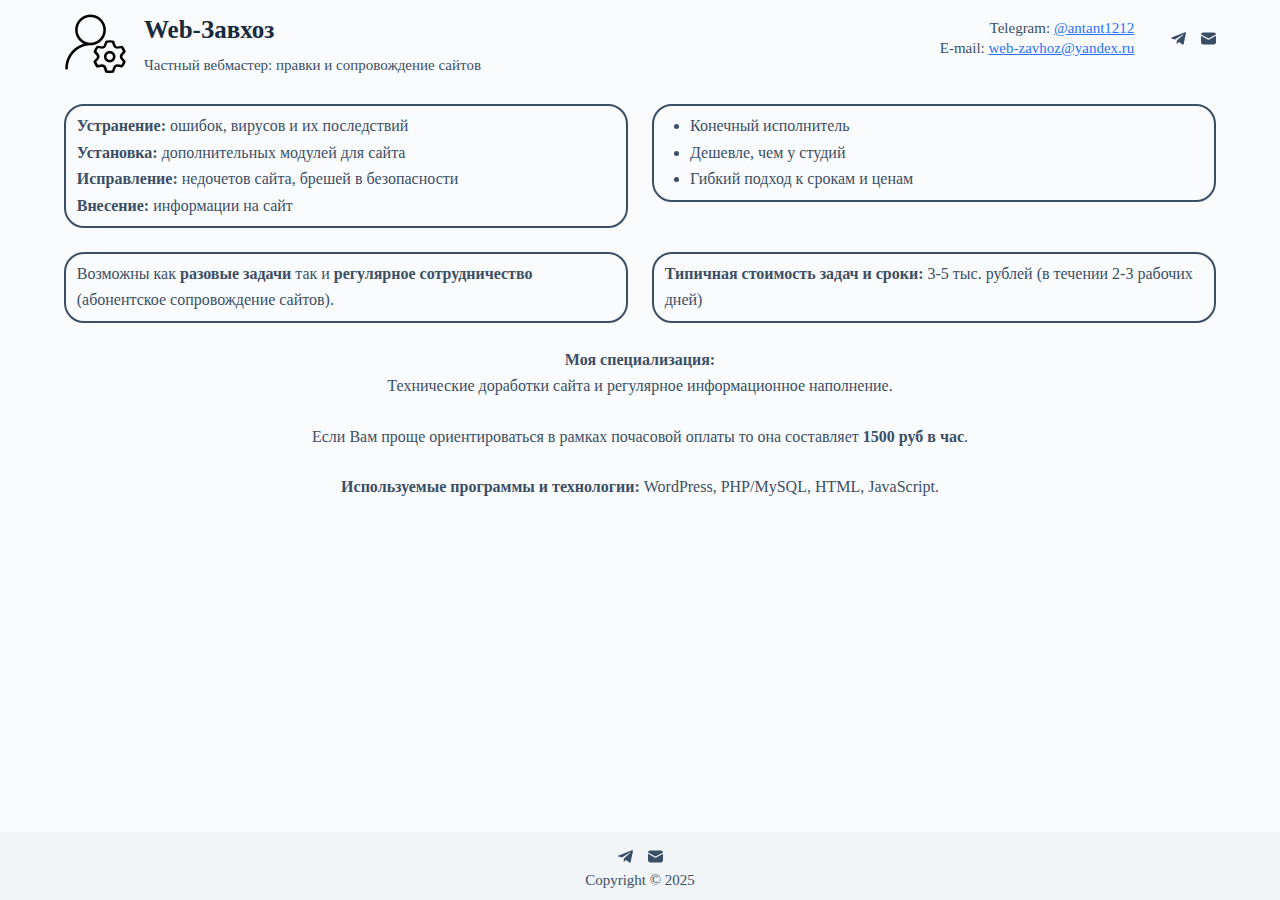
==== commit fadee65e: "Add files via upload" ====
--- a/index.html
+++ b/index.html
@@ -82,7 +82,7 @@
 					</svg>
 				</span>				</a>
 							
-				<a href="mailto:w&#101;&#098;-za&#118;&#104;&#111;&#122;&#064;ya&#110;&#100;&#101;&#120;.&#114;u" data-network="email" aria-label="Email" target="_blank" rel="noopener noreferrer nofollow">
+				<a href="mailto:&#119;&#101;&#098;&#045;&#122;av&#104;oz&#064;&#121;and&#101;x.r&#117;" data-network="email" aria-label="Email" target="_blank" rel="noopener noreferrer nofollow">
 					<span class="ct-icon-container">
 					<svg
 					width="20"
@@ -135,7 +135,7 @@
 					</svg>
 				</span>				</a>
 							
-				<a href="mailto:web&#045;za&#118;&#104;o&#122;&#064;ya&#110;&#100;e&#120;.ru" data-network="email" aria-label="Email" target="_blank" rel="noopener noreferrer nofollow">
+				<a href="mailto:web&#045;z&#097;&#118;h&#111;&#122;&#064;y&#097;&#110;&#100;e&#120;&#046;ru" data-network="email" aria-label="Email" target="_blank" rel="noopener noreferrer nofollow">
 					<span class="ct-icon-container">
 					<svg
 					width="20"
@@ -256,7 +256,7 @@
 					</svg>
 				</span>				</a>
 							
-				<a href="mailto:w&#101;b-&#122;&#097;v&#104;&#111;&#122;&#064;ya&#110;&#100;&#101;x&#046;r&#117;" data-network="email" aria-label="Email">
+				<a href="mailto:w&#101;&#098;&#045;za&#118;&#104;oz&#064;y&#097;&#110;&#100;ex.ru" data-network="email" aria-label="Email">
 					<span class="ct-icon-container">
 					<svg
 					width="20"
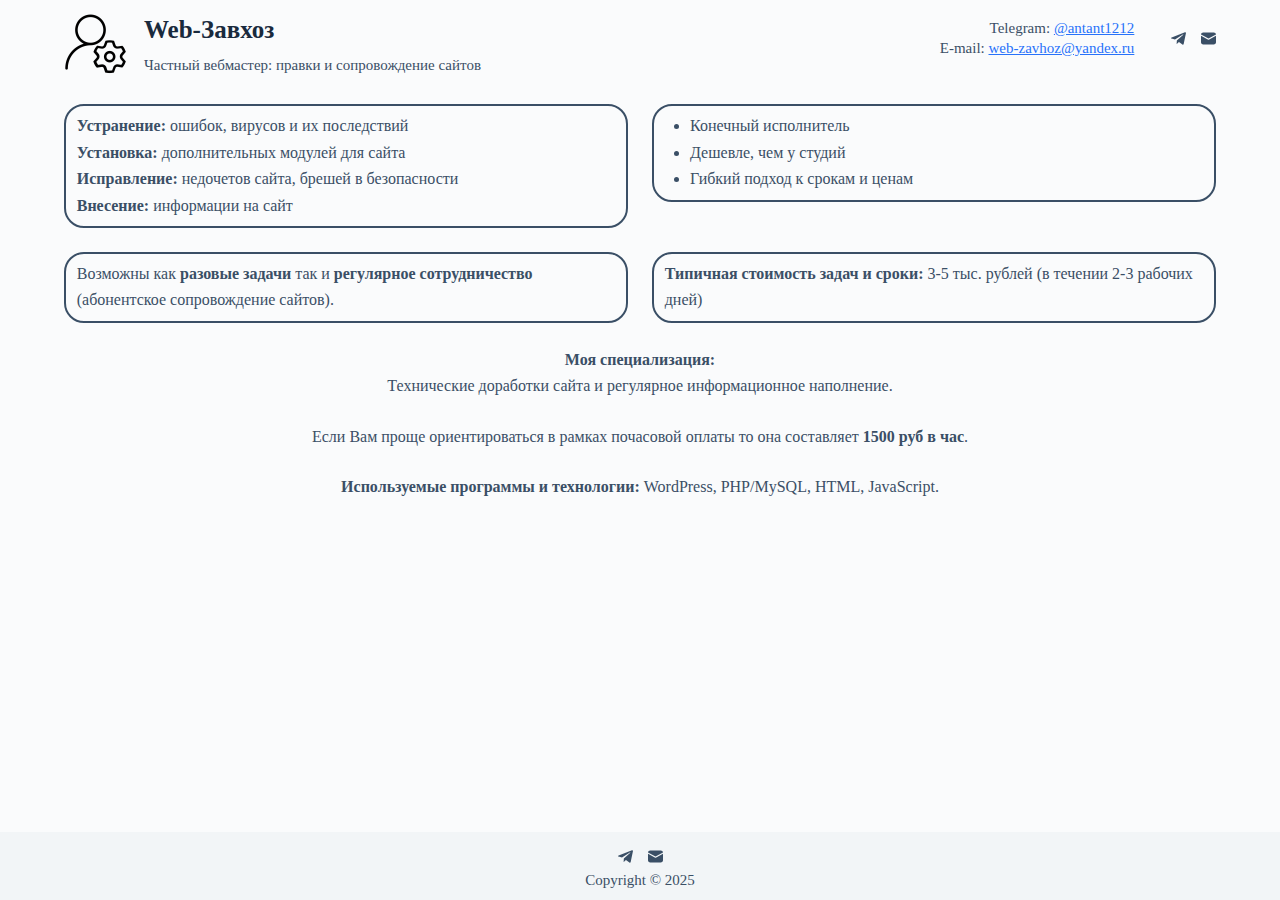
==== commit 3fe7db80: "Add files via upload" ====
--- a/index.html
+++ b/index.html
@@ -6,10 +6,26 @@
 	<meta name="viewport" content="width=device-width, initial-scale=1, maximum-scale=5, viewport-fit=cover">
 	<link rel="profile" href="https://gmpg.org/xfn/11">
 
-	<title>Web-завхоз &#8212; Частный вебмастер: правки и сопровождение сайтов</title>
-<meta name='robots' content='max-image-preview:large' />
+	<meta name='robots' content='index, follow, max-image-preview:large, max-snippet:-1, max-video-preview:-1' />
 	<style>img:is([sizes="auto" i], [sizes^="auto," i]) { contain-intrinsic-size: 3000px 1500px }</style>
-	<link rel="alternate" type="application/rss+xml" title="Web-завхоз &raquo; Лента" href="feed/index.html" />
+	
+	<!-- This site is optimized with the Yoast SEO plugin v24.9 - https://yoast.com/wordpress/plugins/seo/ -->
+	<title>Частный вебмастер, администратор сайтов - Web-завхоз</title>
+	<meta name="description" content="Частный вебмастер: устранение ошибок и вирусов, установка модулей, правки и сопровождение сайтов. Конечный исполнитель, гибкие цены." />
+	<link rel="canonical" href="https://web-zavhoz.ru/" />
+	<meta property="og:locale" content="ru_RU" />
+	<meta property="og:type" content="website" />
+	<meta property="og:title" content="Частный вебмастер, администратор сайтов - Web-завхоз" />
+	<meta property="og:description" content="Частный вебмастер: устранение ошибок и вирусов, установка модулей, правки и сопровождение сайтов. Конечный исполнитель, гибкие цены." />
+	<meta property="og:url" content="https://web-zavhoz.ru/" />
+	<meta property="og:site_name" content="Web-завхоз" />
+	<meta property="article:modified_time" content="2025-04-18T11:43:57+00:00" />
+	<meta name="twitter:card" content="summary_large_image" />
+	<script type="application/ld+json" class="yoast-schema-graph">{"@context":"https://schema.org","@graph":[{"@type":"WebPage","@id":"https://web-zavhoz.ru/","url":"https://web-zavhoz.ru/","name":"Частный вебмастер, администратор сайтов - Web-завхоз","isPartOf":{"@id":"https://web-zavhoz.ru/#website"},"about":{"@id":"https://web-zavhoz.ru/#organization"},"datePublished":"2025-03-26T09:08:34+00:00","dateModified":"2025-04-18T11:43:57+00:00","description":"Частный вебмастер: устранение ошибок и вирусов, установка модулей, правки и сопровождение сайтов. Конечный исполнитель, гибкие цены.","breadcrumb":{"@id":"https://web-zavhoz.ru/#breadcrumb"},"inLanguage":"ru-RU","potentialAction":[{"@type":"ReadAction","target":["https://web-zavhoz.ru/"]}]},{"@type":"BreadcrumbList","@id":"https://web-zavhoz.ru/#breadcrumb","itemListElement":[{"@type":"ListItem","position":1,"name":"Главная страница"}]},{"@type":"WebSite","@id":"https://web-zavhoz.ru/#website","url":"https://web-zavhoz.ru/","name":"Web-завхоз","description":"Частный вебмастер: правки и сопровождение сайтов","publisher":{"@id":"https://web-zavhoz.ru/#organization"},"potentialAction":[{"@type":"SearchAction","target":{"@type":"EntryPoint","urlTemplate":"https://web-zavhoz.ru/?s={search_term_string}"},"query-input":{"@type":"PropertyValueSpecification","valueRequired":true,"valueName":"search_term_string"}}],"inLanguage":"ru-RU"},{"@type":"Organization","@id":"https://web-zavhoz.ru/#organization","name":"Web-завхоз","url":"https://web-zavhoz.ru/","logo":{"@type":"ImageObject","inLanguage":"ru-RU","@id":"https://web-zavhoz.ru/#/schema/logo/image/","url":"https://web-zavhoz.ru/wordpress/wp-content/uploads/icon-admin.png","contentUrl":"https://web-zavhoz.ru/wordpress/wp-content/uploads/icon-admin.png","width":512,"height":512,"caption":"Web-завхоз"},"image":{"@id":"https://web-zavhoz.ru/#/schema/logo/image/"}}]}</script>
+	<!-- / Yoast SEO plugin. -->
+
+
+<link rel="alternate" type="application/rss+xml" title="Web-завхоз &raquo; Лента" href="feed/index.html" />
 <link rel="alternate" type="application/rss+xml" title="Web-завхоз &raquo; Лента комментариев" href="comments/feed/index.html" />
 <link rel='stylesheet' id='wp-block-library-css' href='wordpress/wp-includes/css/dist/block-library/style.min.css@ver=6.8.css' media='all' />
 <style id='global-styles-inline-css'>
@@ -21,7 +37,6 @@
 <link rel='stylesheet' id='ct-main-styles-css' href='wordpress/wp-content/themes/blocksy/static/bundle/main.min.css@ver=2.0.92.css' media='all' />
 <link rel="https://api.w.org/" href="wp-json/index.html" /><link rel="alternate" title="JSON" type="application/json" href="wp-json/wp/v2/pages/35" /><link rel="EditURI" type="application/rsd+xml" title="RSD" href="wordpress/xmlrpc.php@rsd" />
 <meta name="generator" content="WordPress 6.8" />
-<link rel="canonical" href="index.html" />
 <link rel='shortlink' href='index.html' />
 <link rel="alternate" title="oEmbed (JSON)" type="application/json+oembed" href="wp-json/oembed/1.0/embed@url=https%253A%252F%252Fweb-zavhoz.ru%252F" />
 <link rel="alternate" title="oEmbed (XML)" type="text/xml+oembed" href="wp-json/oembed/1.0/embed@url=https%253A%252F%252Fweb-zavhoz.ru%252F&amp;format=xml" />
@@ -82,7 +97,7 @@
 					</svg>
 				</span>				</a>
 							
-				<a href="mailto:&#119;&#101;&#098;&#045;&#122;av&#104;oz&#064;&#121;and&#101;x.r&#117;" data-network="email" aria-label="Email" target="_blank" rel="noopener noreferrer nofollow">
+				<a href="mailto:w&#101;&#098;-&#122;a&#118;ho&#122;&#064;&#121;a&#110;d&#101;&#120;.r&#117;" data-network="email" aria-label="Email" target="_blank" rel="noopener noreferrer nofollow">
 					<span class="ct-icon-container">
 					<svg
 					width="20"
@@ -135,7 +150,7 @@
 					</svg>
 				</span>				</a>
 							
-				<a href="mailto:web&#045;z&#097;&#118;h&#111;&#122;&#064;y&#097;&#110;&#100;e&#120;&#046;ru" data-network="email" aria-label="Email" target="_blank" rel="noopener noreferrer nofollow">
+				<a href="mailto:&#119;e&#098;-&#122;&#097;vh&#111;z&#064;&#121;an&#100;&#101;&#120;&#046;r&#117;" data-network="email" aria-label="Email" target="_blank" rel="noopener noreferrer nofollow">
 					<span class="ct-icon-container">
 					<svg
 					width="20"
@@ -256,7 +271,7 @@
 					</svg>
 				</span>				</a>
 							
-				<a href="mailto:w&#101;&#098;&#045;za&#118;&#104;oz&#064;y&#097;&#110;&#100;ex.ru" data-network="email" aria-label="Email">
+				<a href="mailto:&#119;&#101;&#098;-&#122;&#097;&#118;&#104;&#111;&#122;&#064;&#121;&#097;n&#100;&#101;x.r&#117;" data-network="email" aria-label="Email">
 					<span class="ct-icon-container">
 					<svg
 					width="20"
